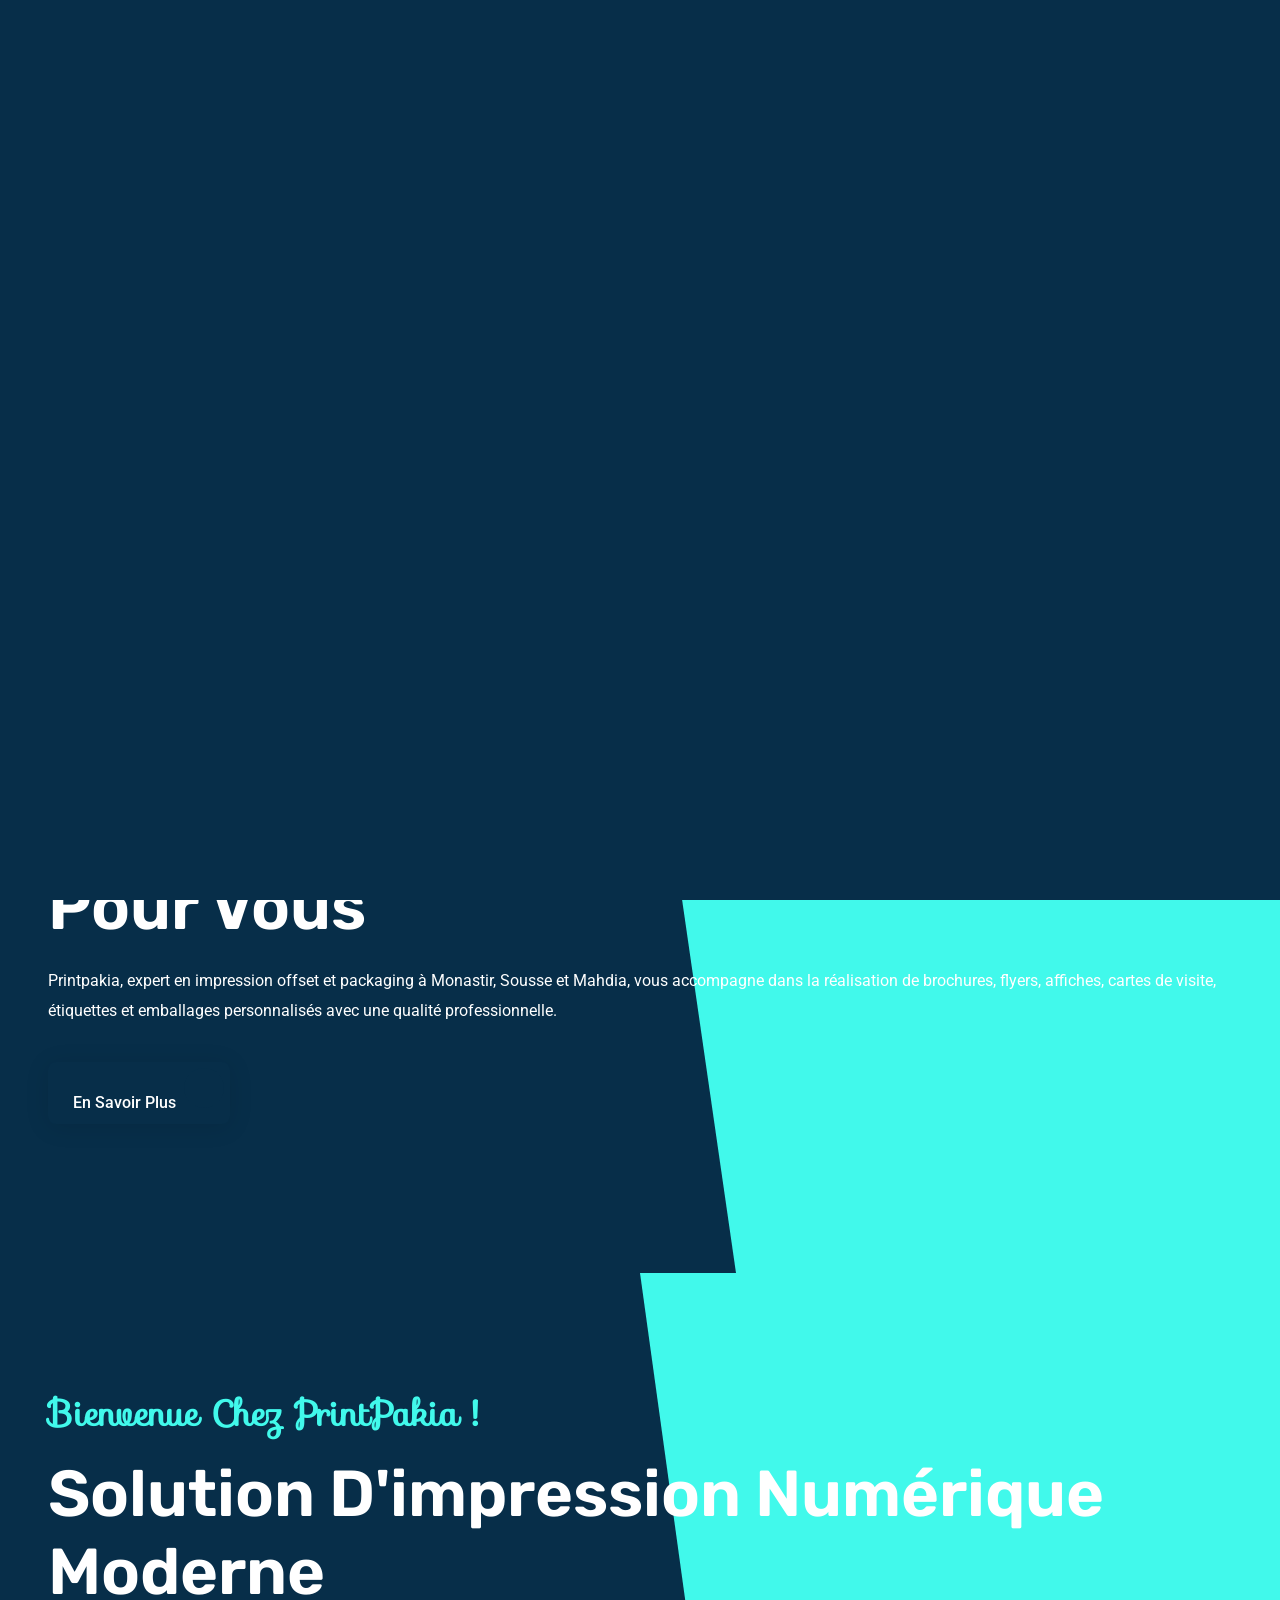
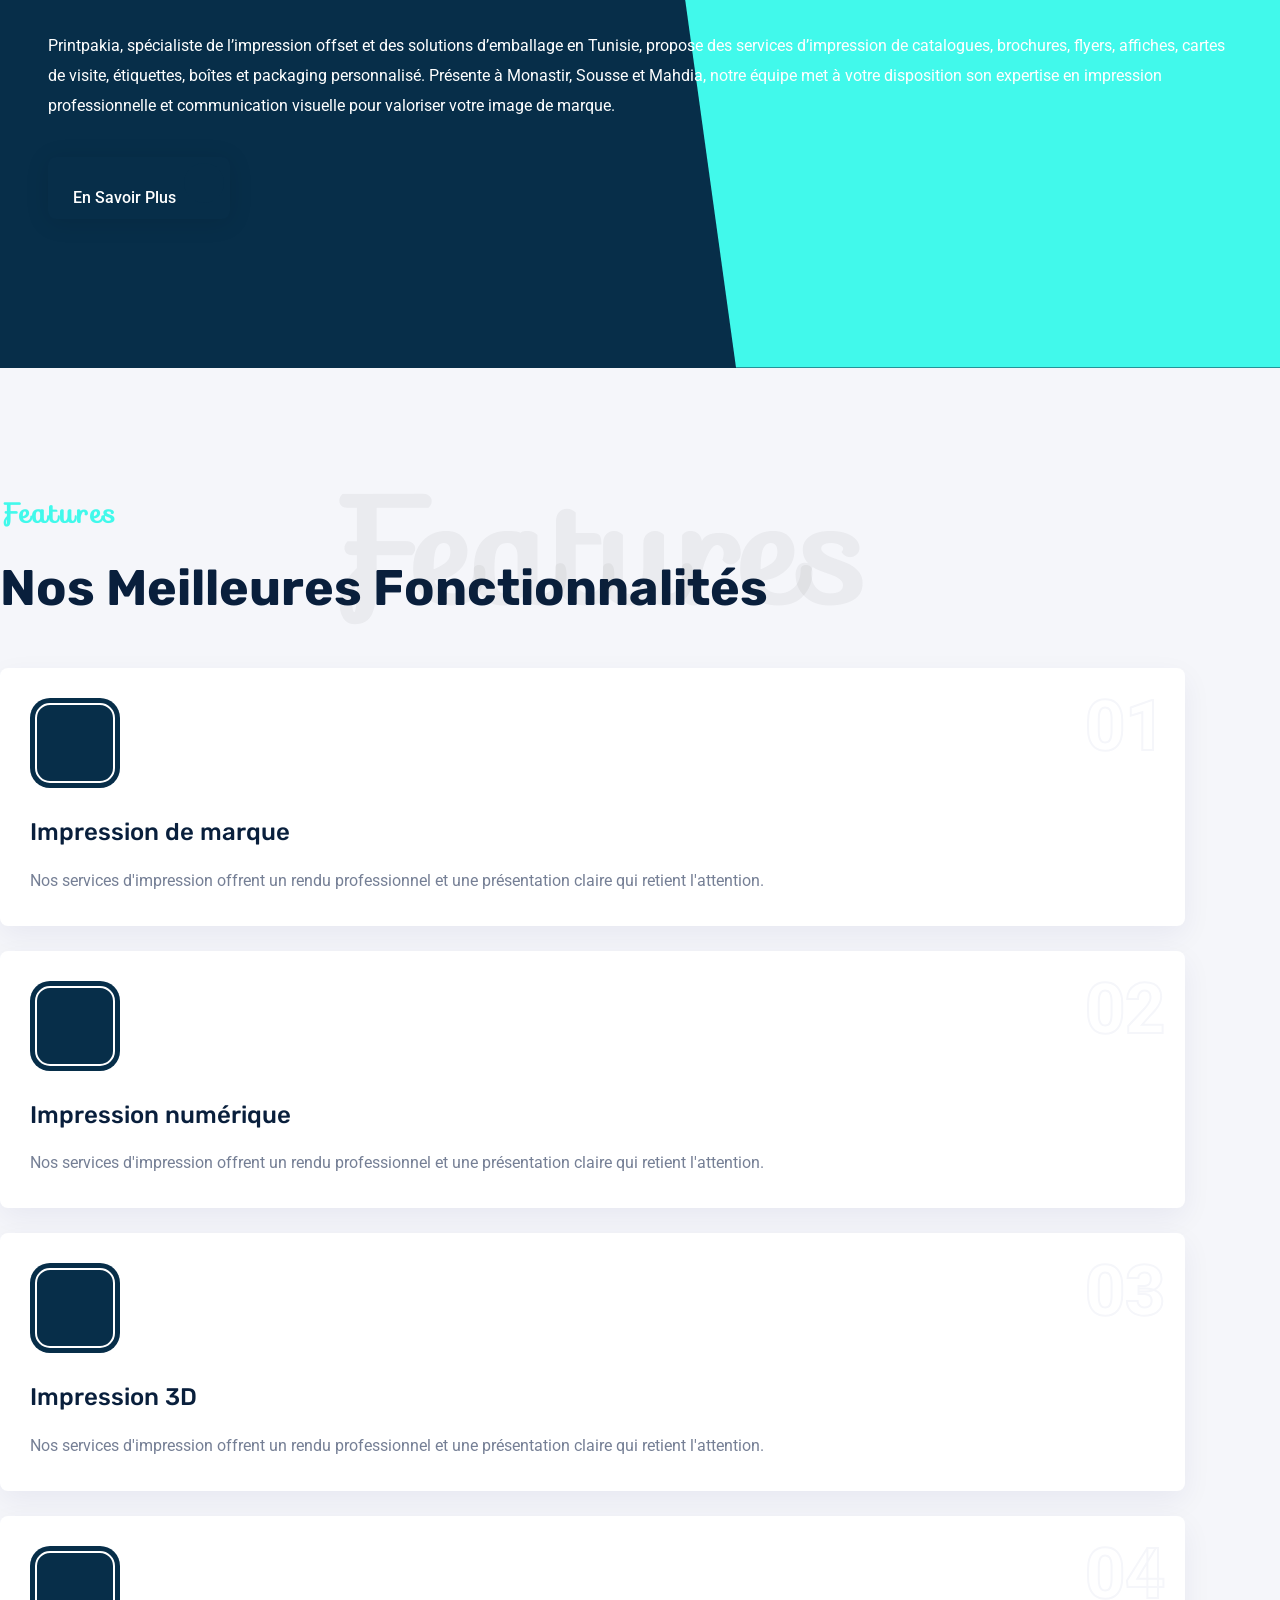
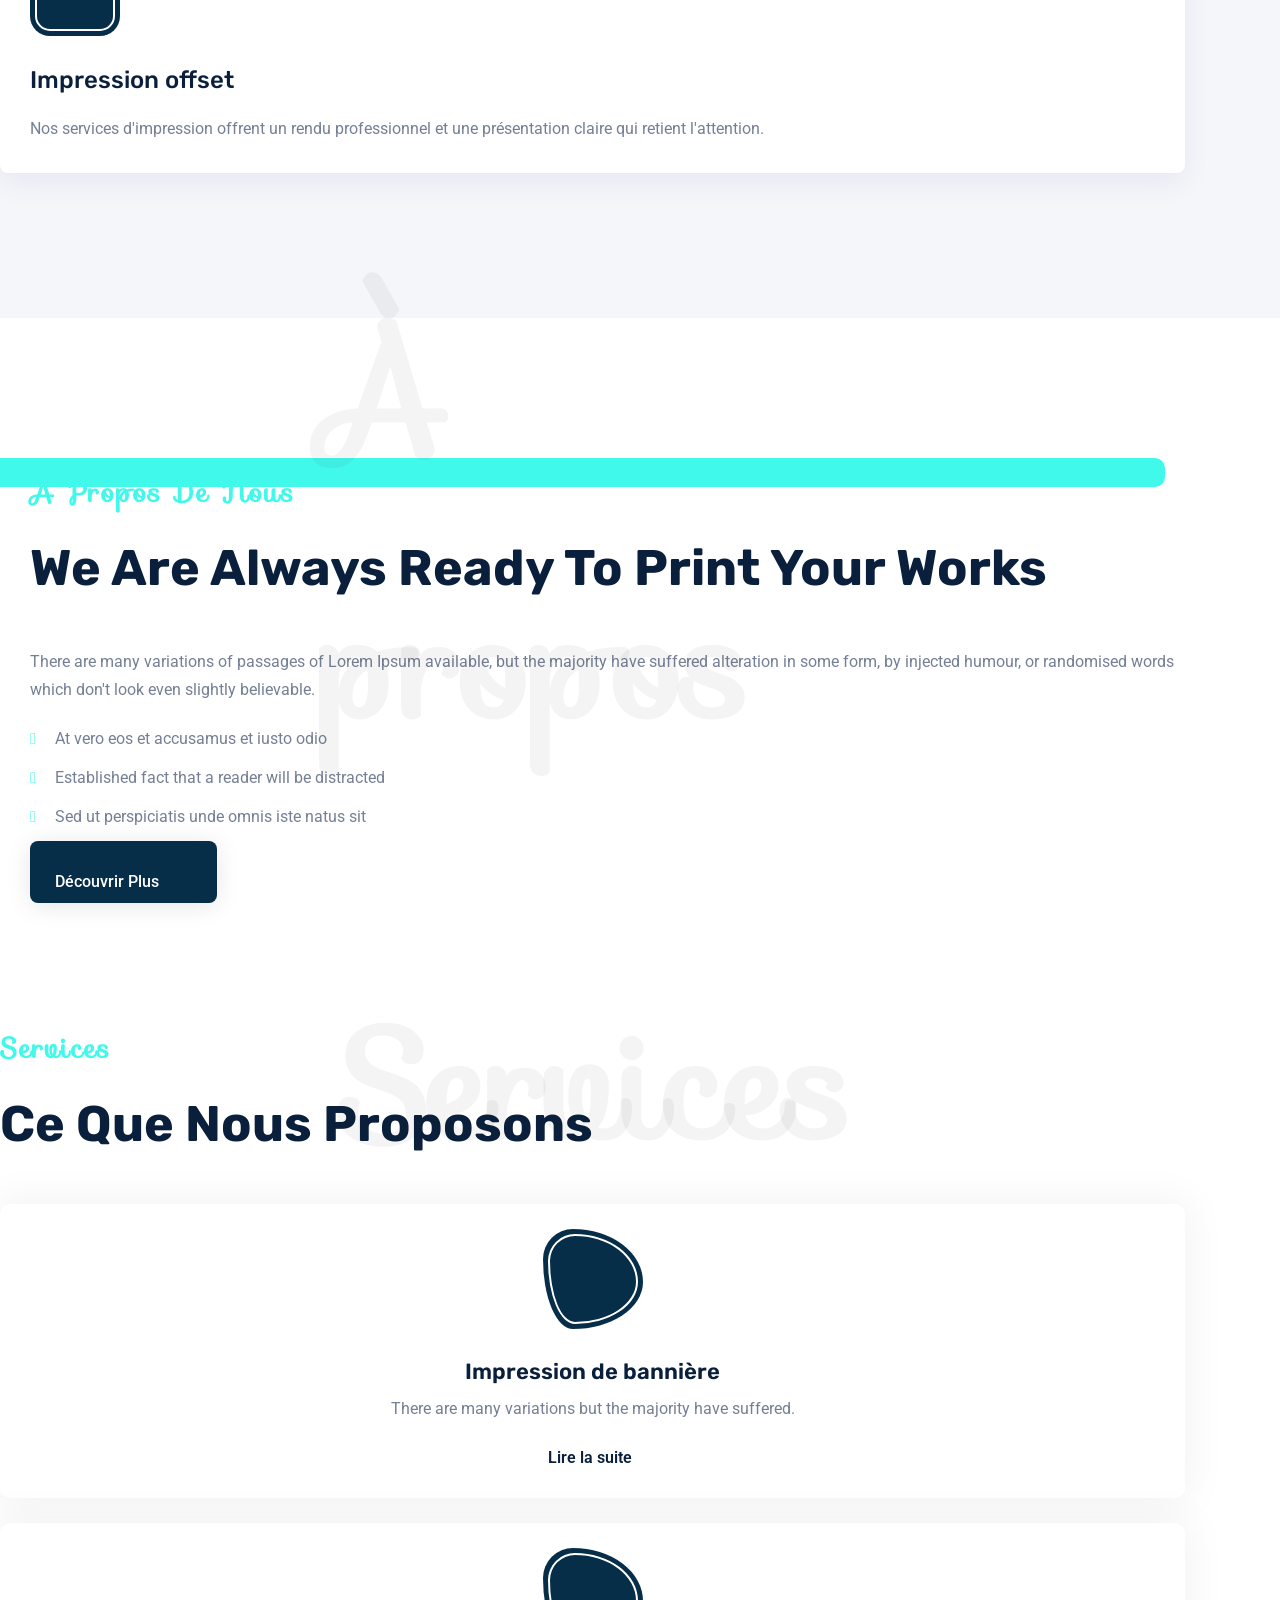
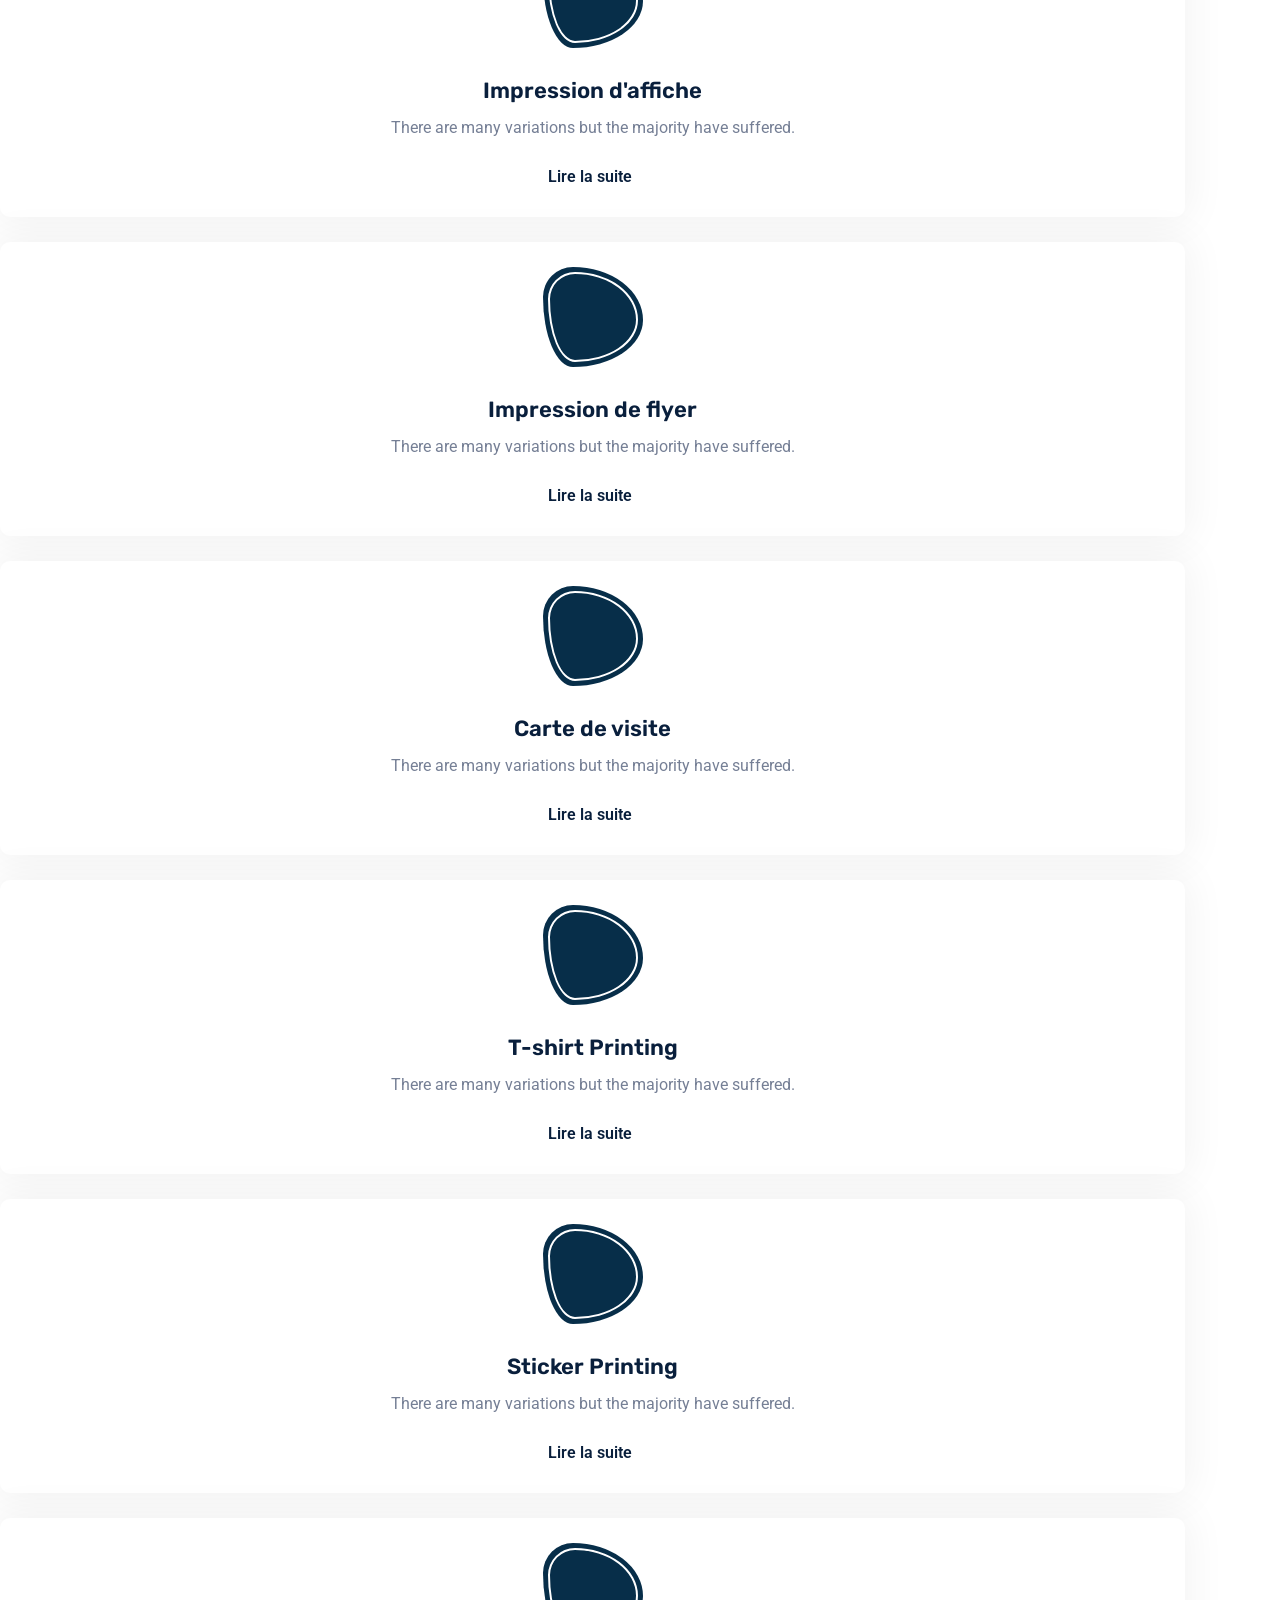
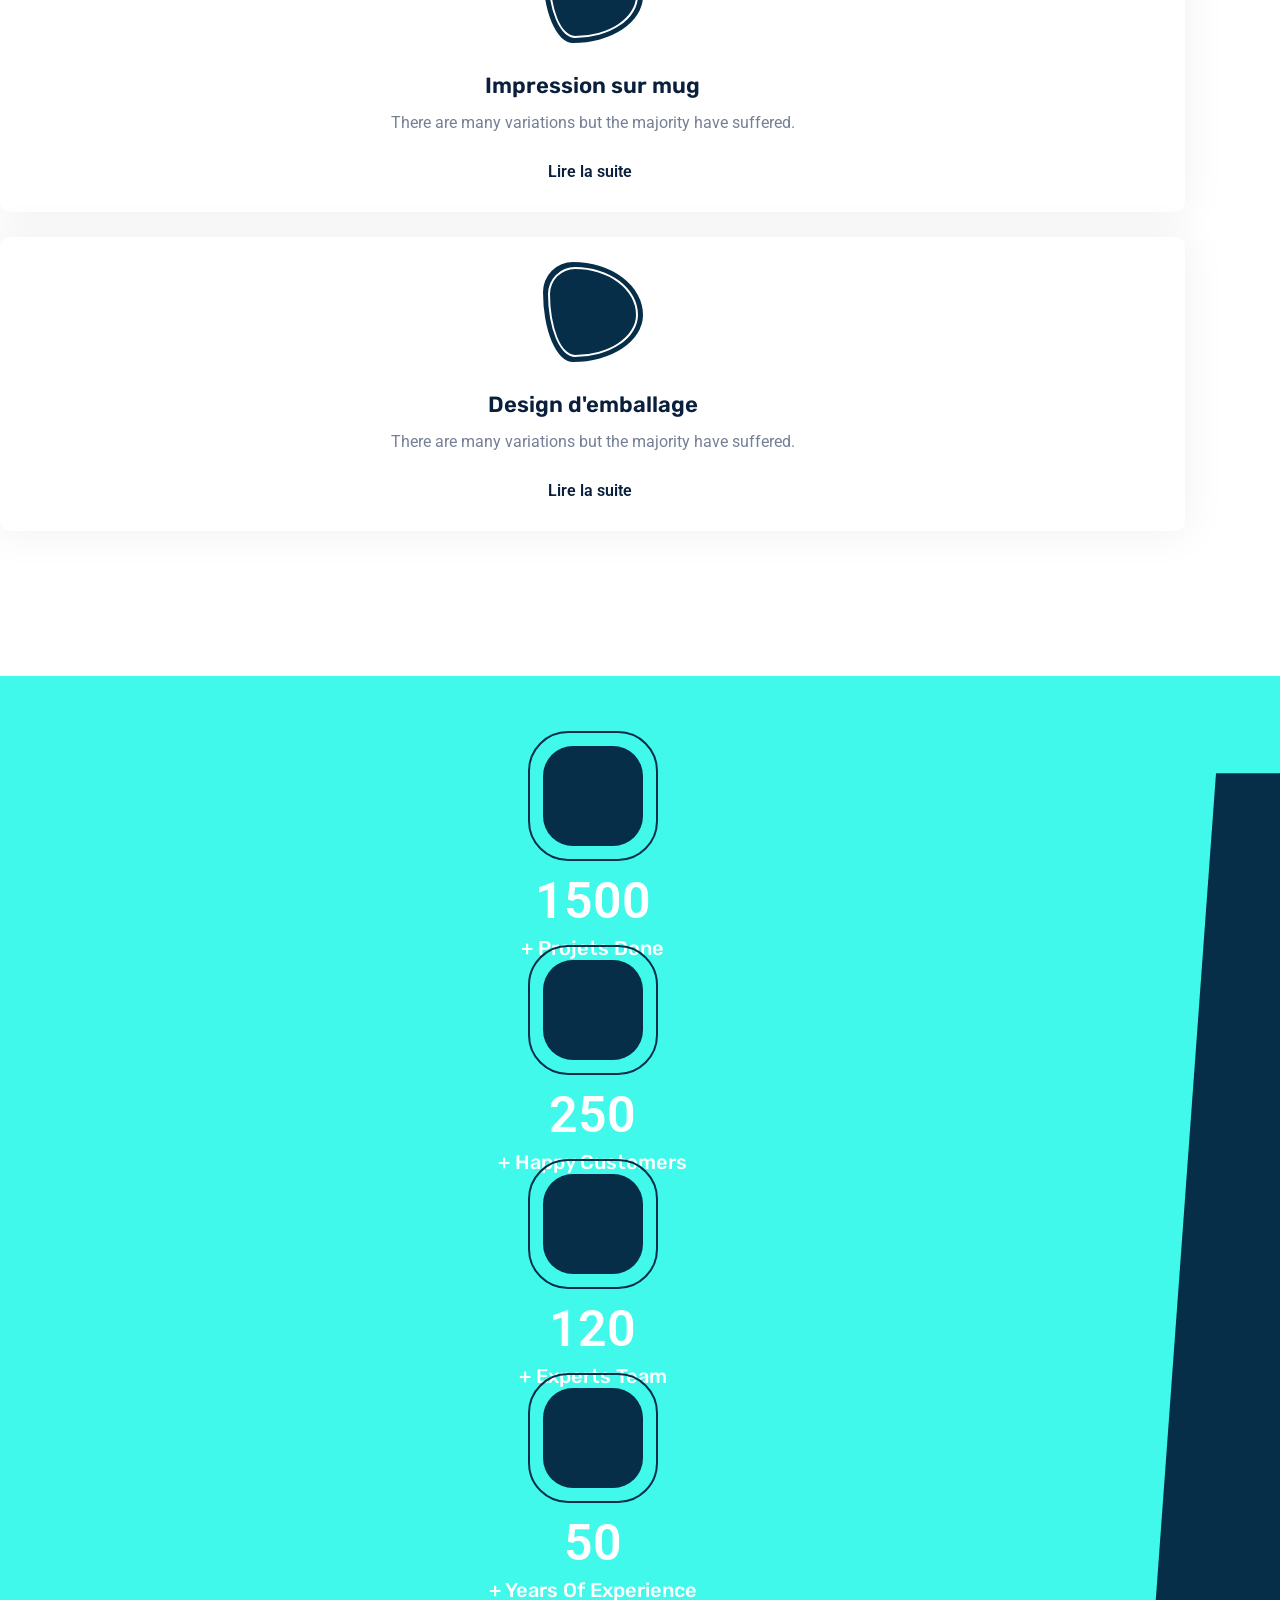
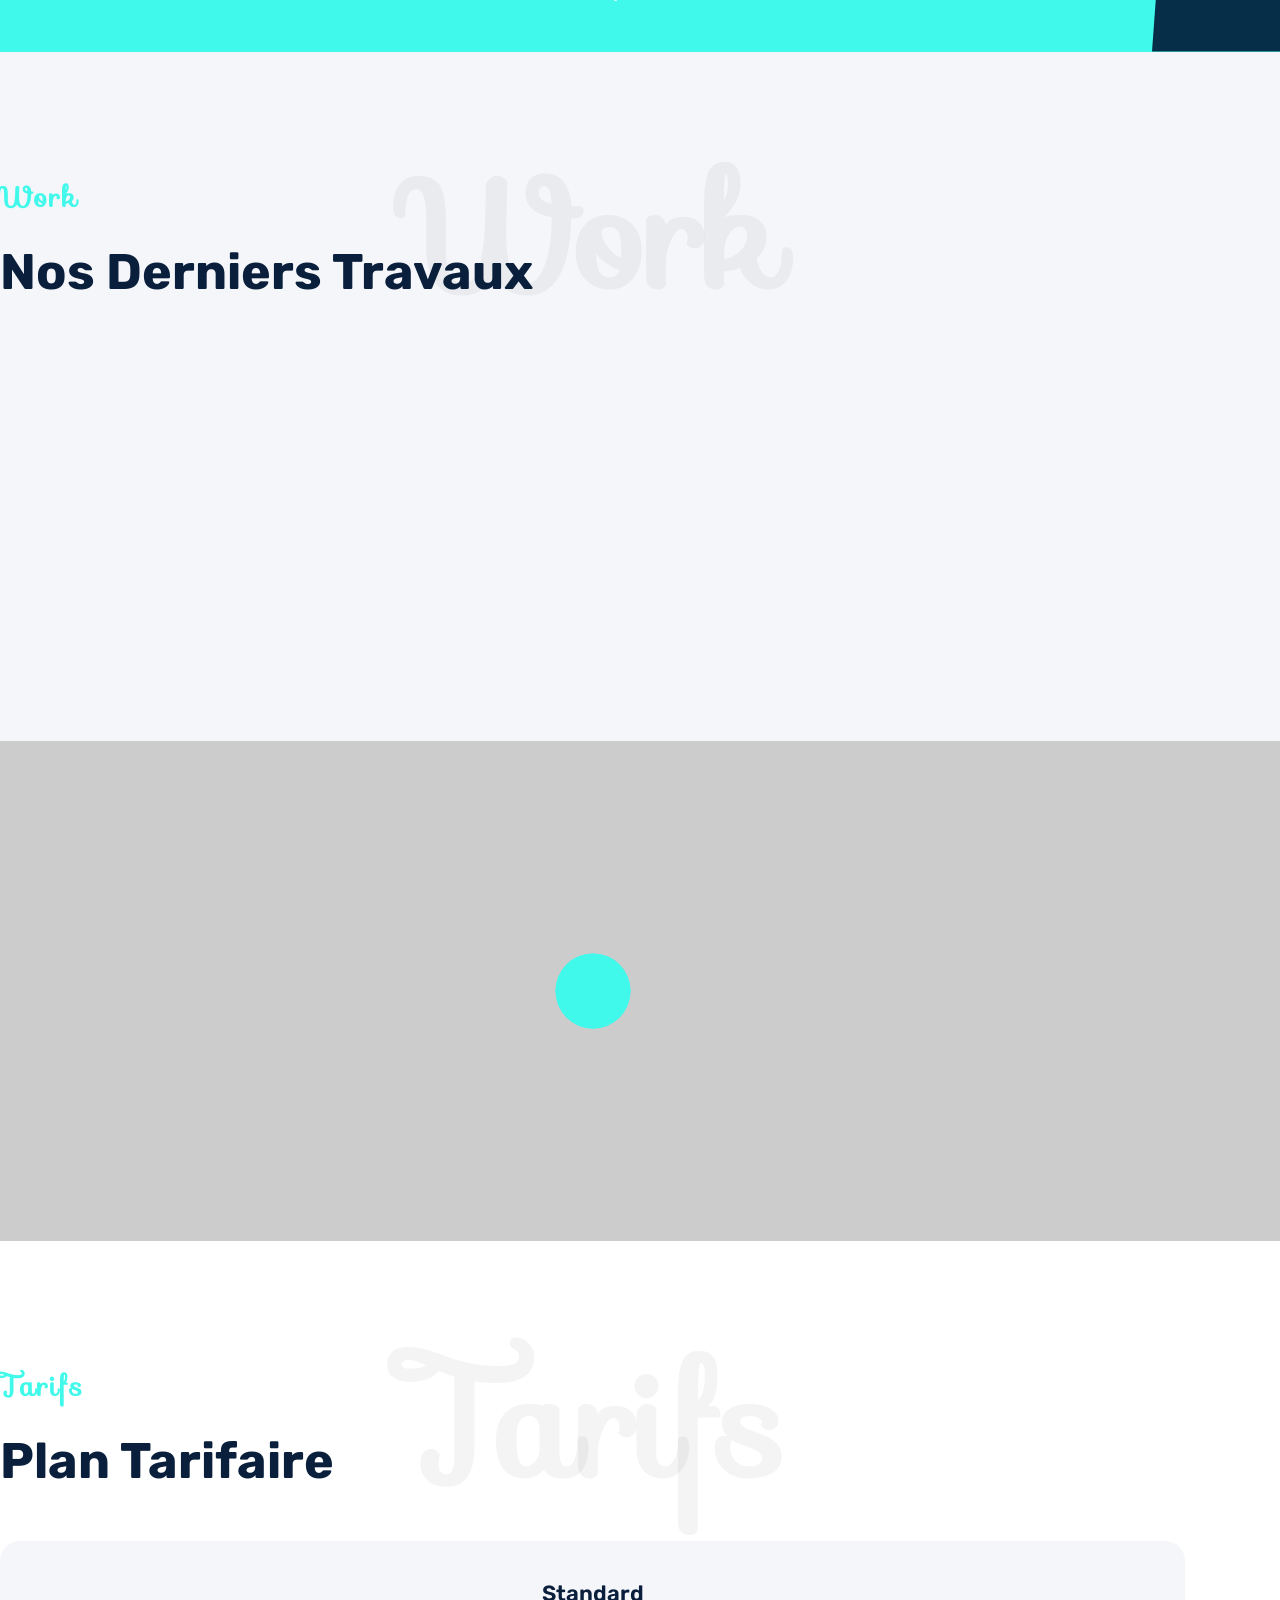
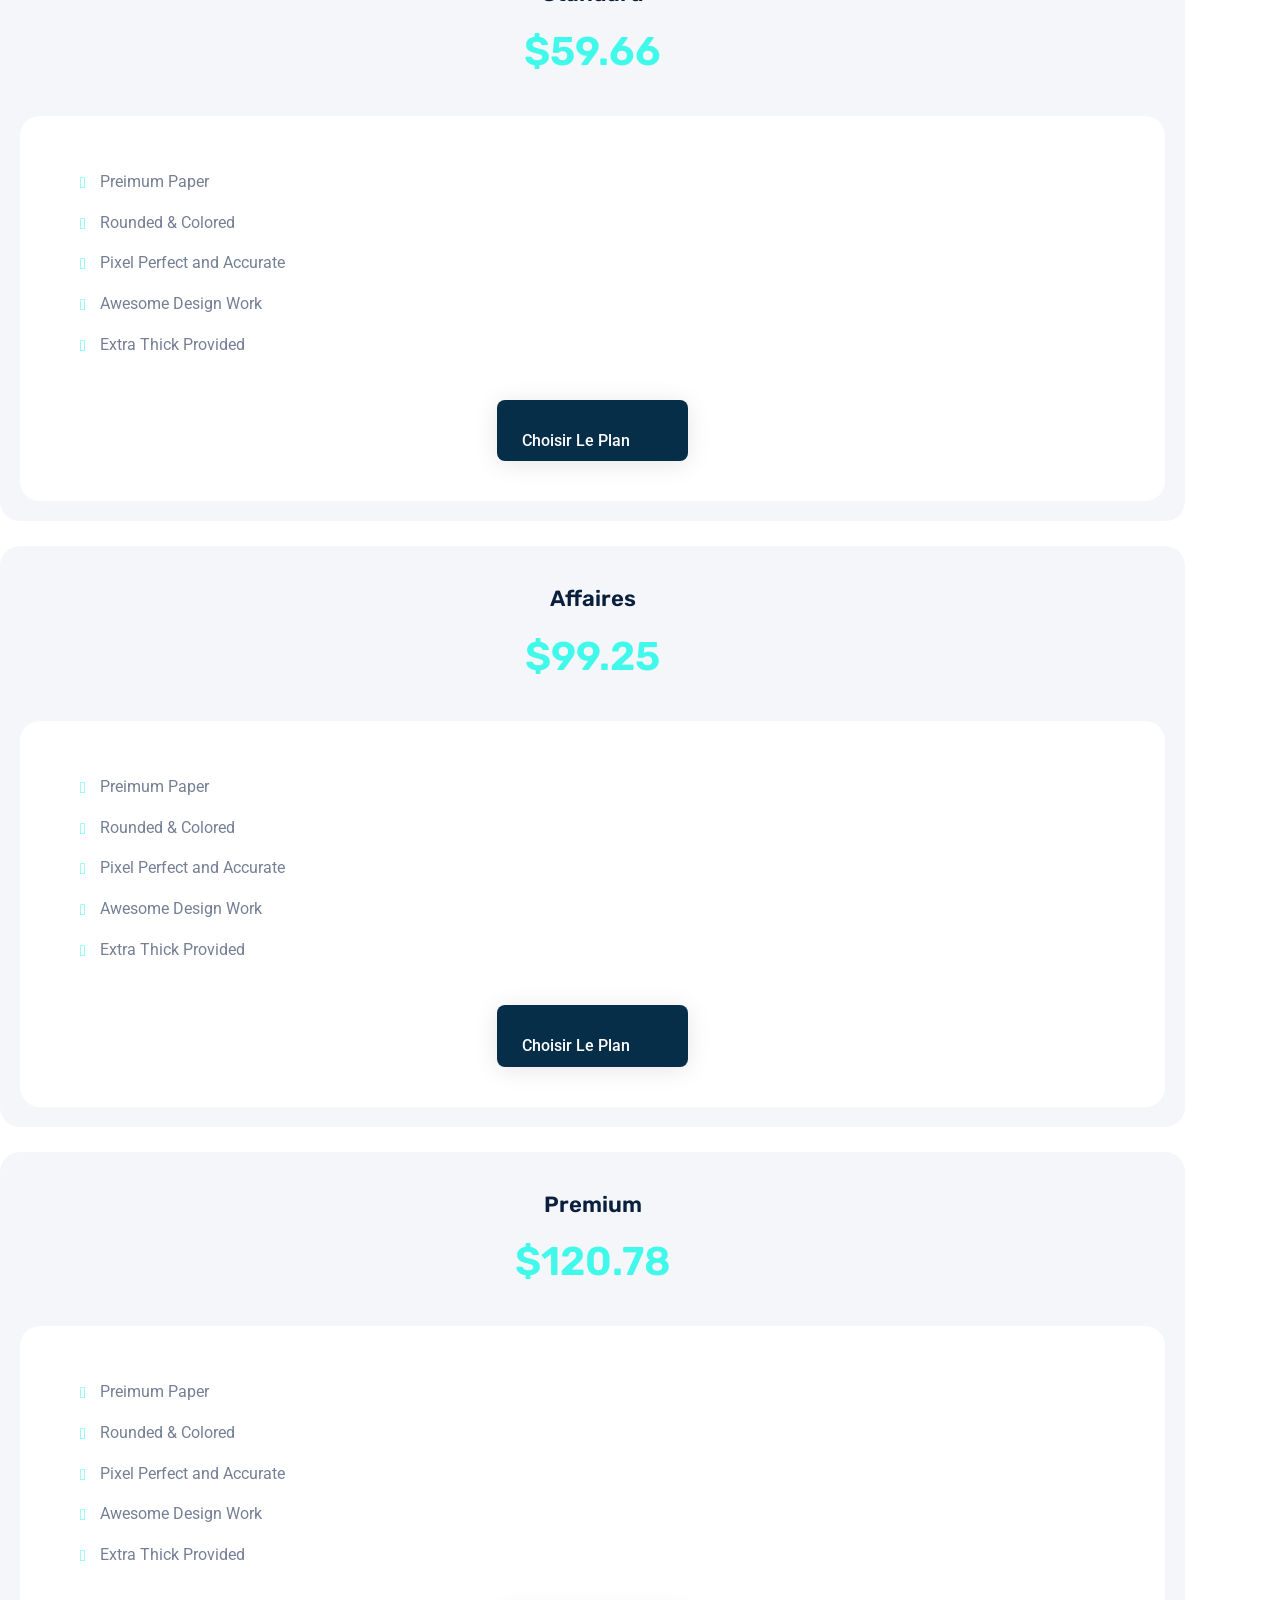
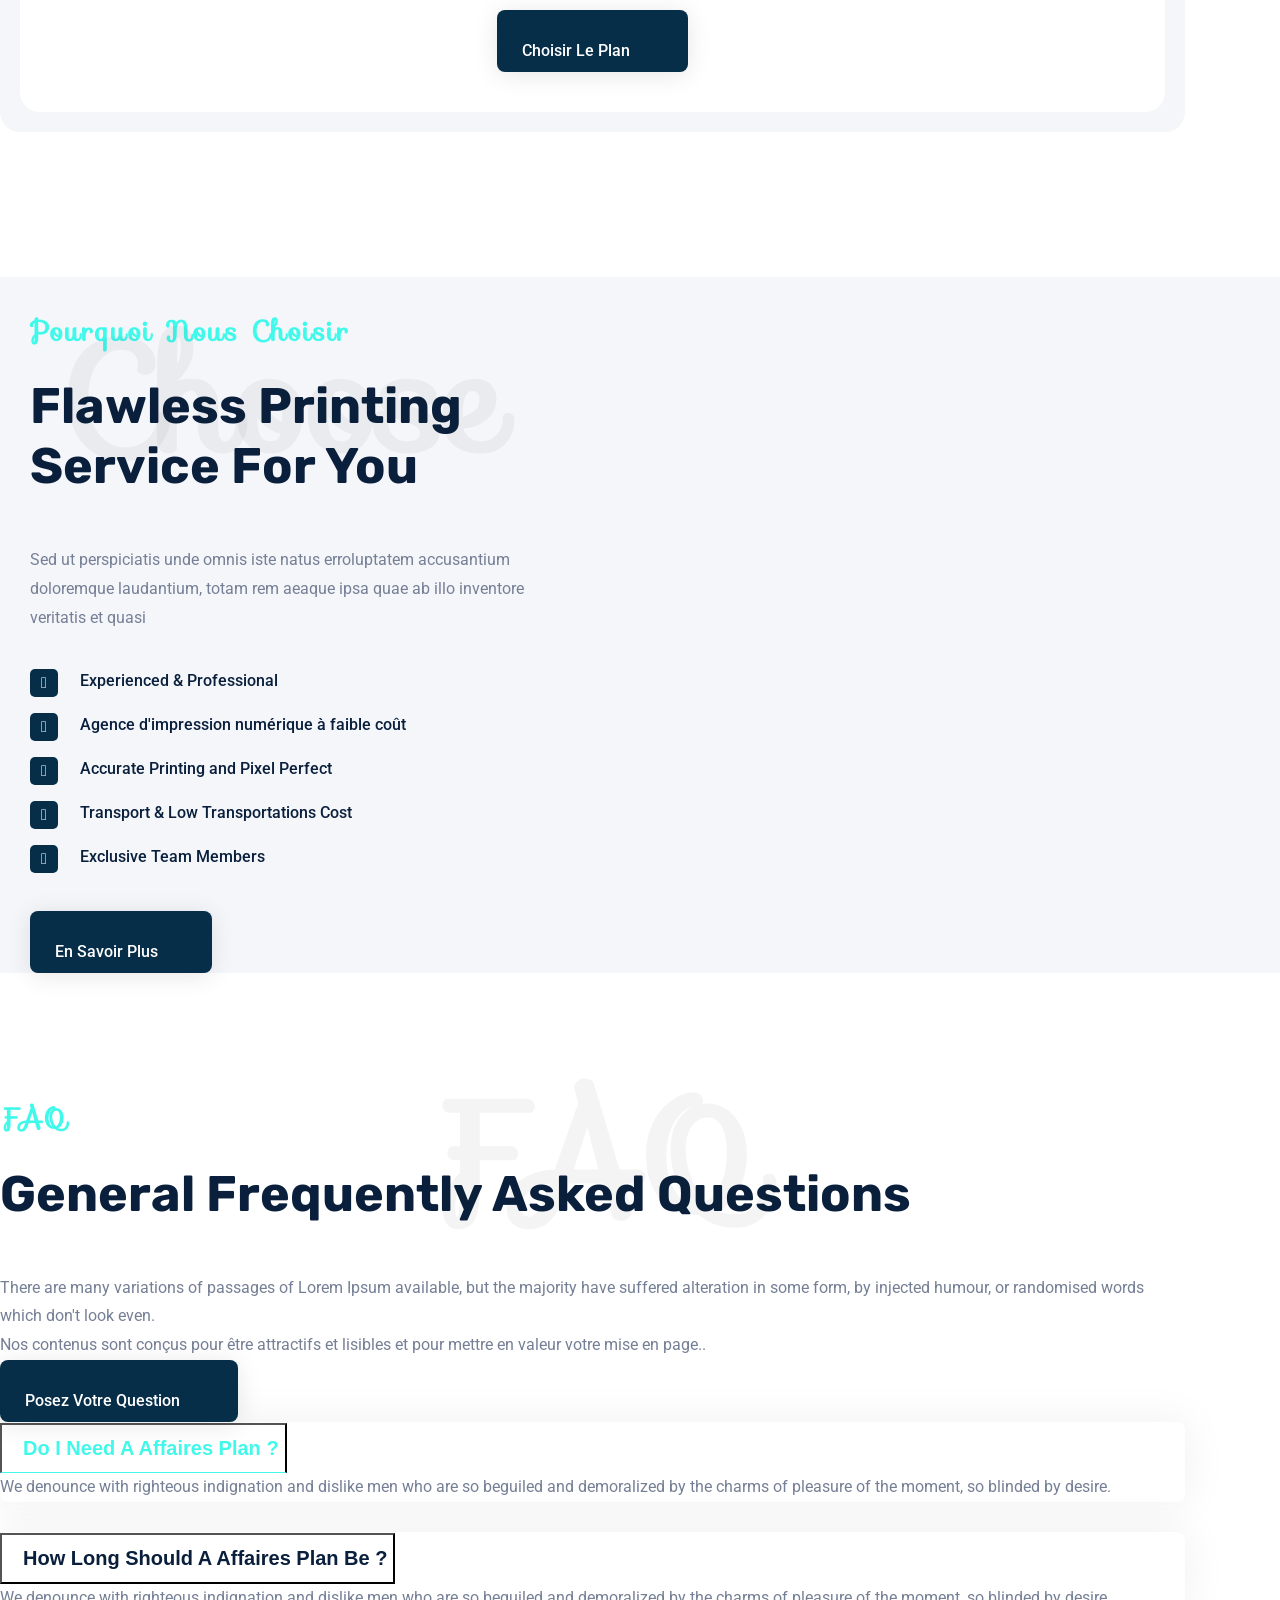
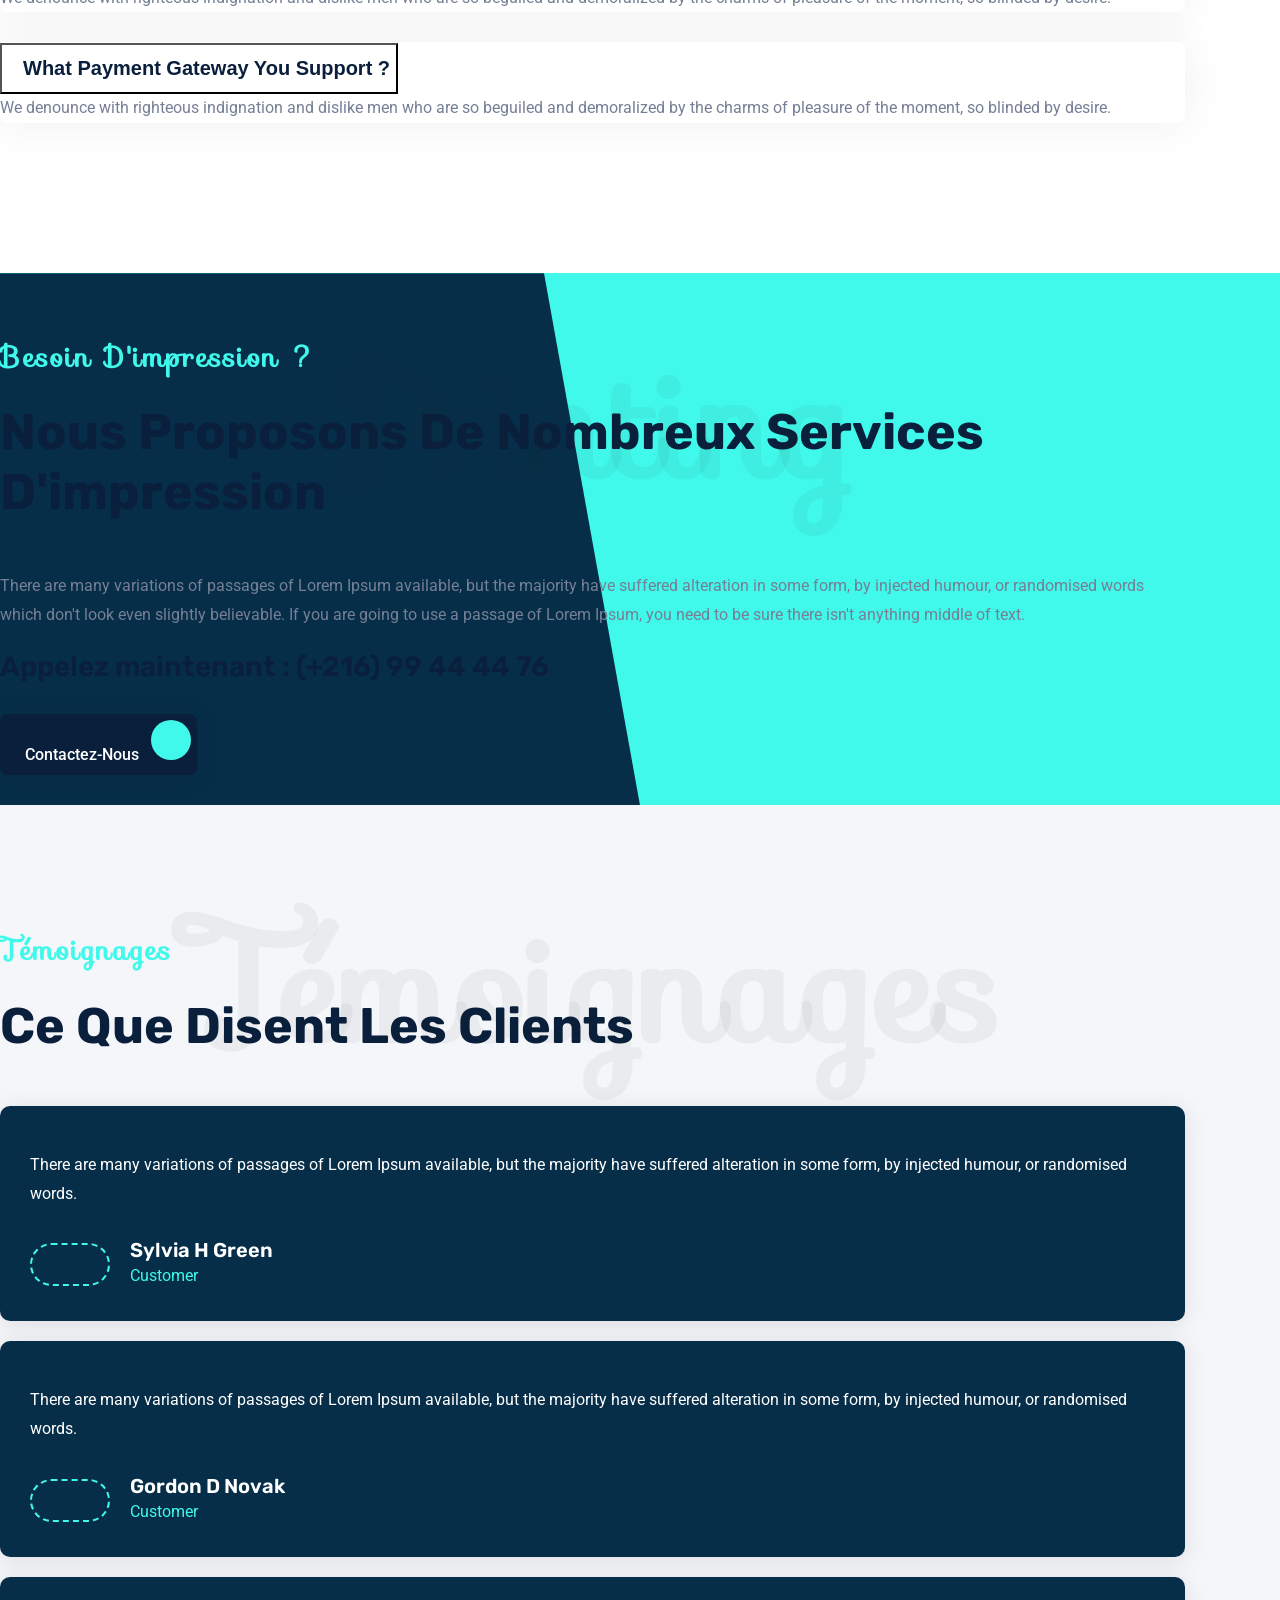
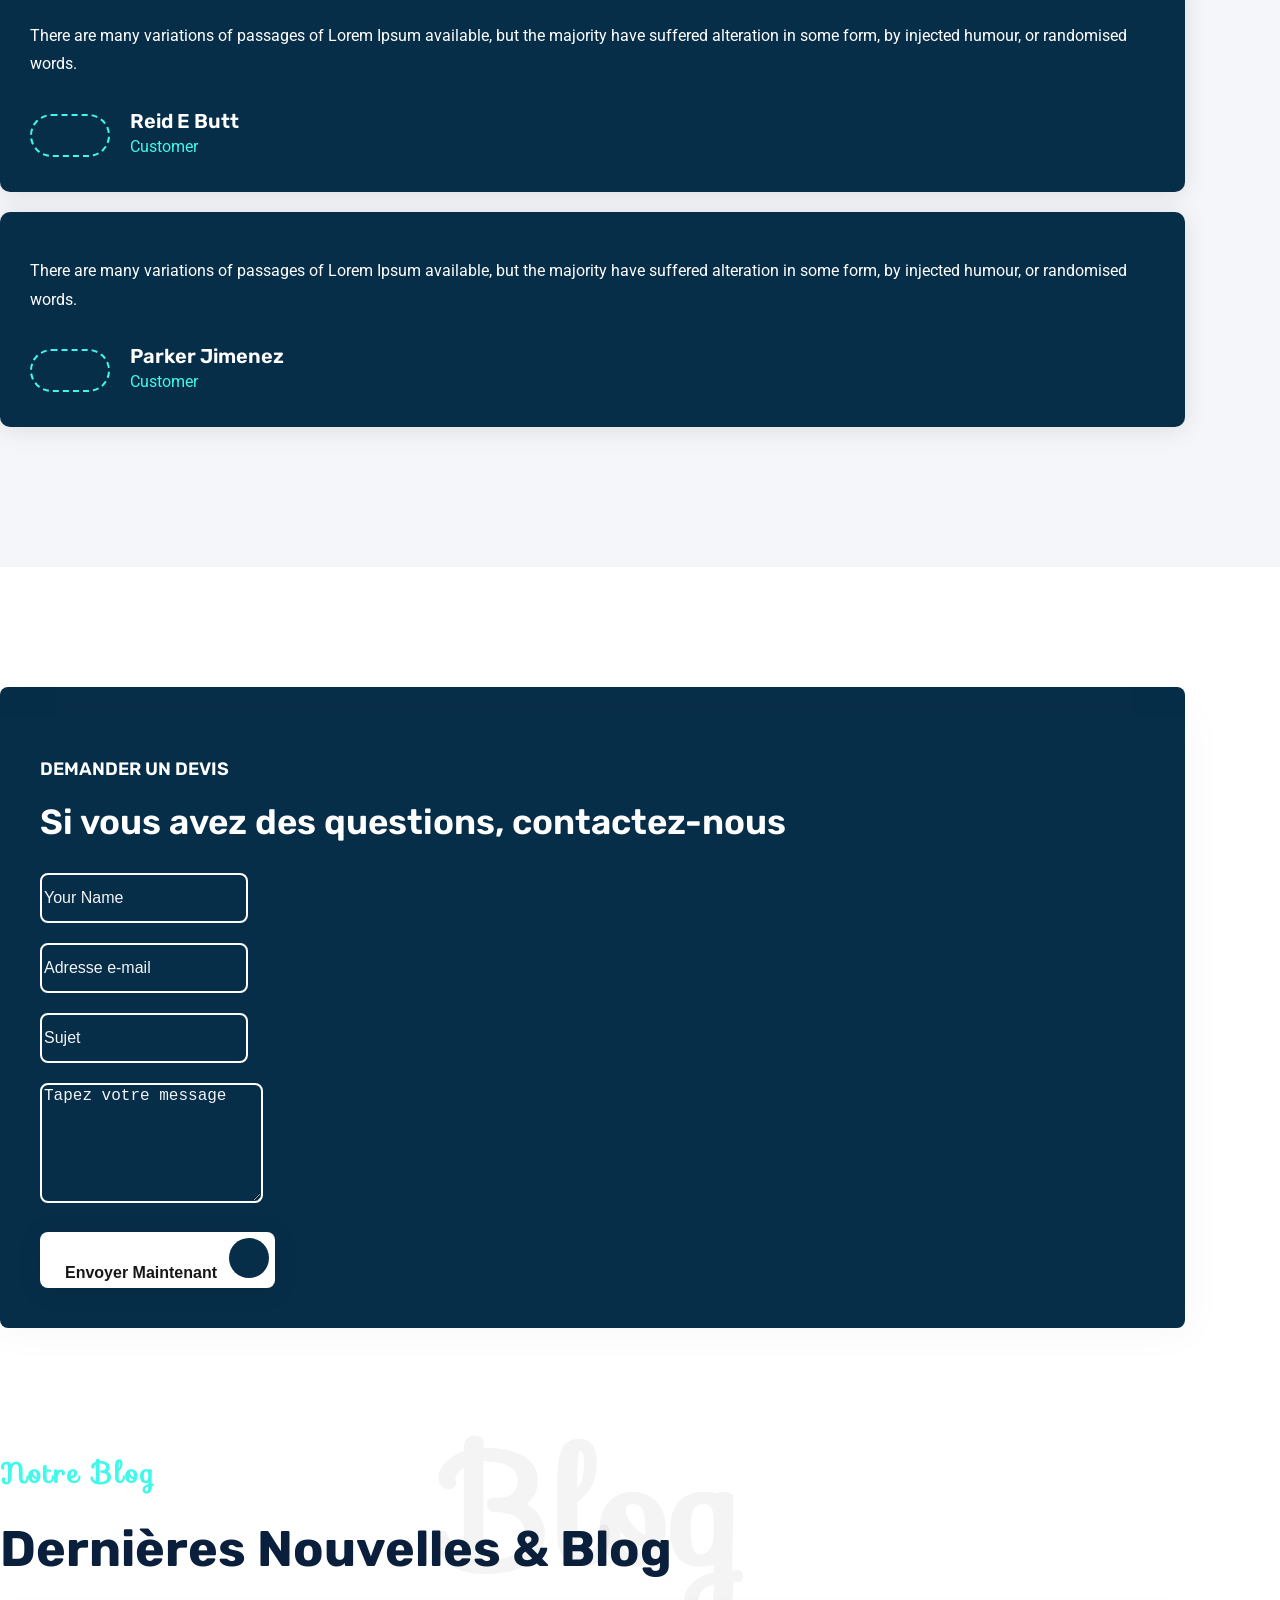
==== index.html @ 28d07e3c "Traduction des pages et mise à jour des textes français" ====
<!DOCTYPE html><html lang="fr"><head>
    <!-- meta tags -->
    <meta charset="UTF-8">
    <meta http-equiv="X-UA-Compatible" content="IE=edge">
    <meta name="viewport" content="width=device-width, initial-scale=1.0">
    <meta name="description" content="">
    <meta name="keywords" content="">

    <!-- title -->
    <title>PrintPakia - Société d'impression</title>

    <!-- favicon -->
    <link rel="icon" type="image/x-icon" href="assets/img/logo/favicon.png">

    <!-- css -->
      <link rel="stylesheet" href="assets/css/bootstrap.min.css">
    <link rel="stylesheet" href="assets/css/all-fontawesome.min.css">
    <link rel="stylesheet" href="assets/css/animate.min.css">
    <link rel="stylesheet" href="assets/css/magnific-popup.min.css">
    <link rel="stylesheet" href="assets/css/owl.carousel.min.css">
    <link rel="stylesheet" href="assets/css/style.css">

</head>

<body>

    <!-- preloader -->
    <div class="preloader">
        <div class="loader"></div>
    </div>
    <!-- preloader end -->


    <!-- header area -->
    <header class="header">
        <!-- top header -->
        <div class="header-top">
            <div class="container">
                <div class="header-top-wrapper">
                    <div class="header-top-left">
                        <div class="header-top-contact">
                            <ul>
                                <li><a href="mailto:contact@printpakia.com"><i class="far fa-envelopes"></i>contact@printpakia.com</a></li>
                                <li><a href="tel:+21699444476"><i class="far fa-phone-volume"></i>(+216) 99 44 44 76</a></li>
                                <li><a href="tel:+21673440307"><i class="far fa-home"></i>(+216) 73 44 03 07</a></li>
                            </ul>
                        </div>
                    </div>
                    <div class="header-top-right">
                     
                        <div class="header-top-social">
                            <a href="#"><i class="fab fa-facebook-f"></i></a>
                            <a href="#"><i class="fab fa-twitter"></i></a>
                            <a href="#"><i class="fab fa-linkedin-in"></i></a>
                            <a href="#"><i class="fab fa-youtube"></i></a>
                        </div>
                    </div>
                </div>
            </div>
        </div>
        <div class="main-navigation">
            <nav class="navbar navbar-expand-lg">
                <div class="container">
                    <a class="navbar-brand" href="index.html">
                        <img src="assets/img/logo/printpakia-logo-monastir.png" alt="logo">
                    </a>
                    <div class="mobile-menu-right">
                        <div class="mobile-menu-list">
                            <a href="#" class="mobile-menu-link search-box-outer"><i class="far fa-search"></i></a>
                        </div>
                        <button class="navbar-toggler" type="button" data-bs-toggle="collapse" data-bs-target="#main_nav" aria-expanded="false" aria-label="Toggle navigation">
                            <span class="navbar-toggler-icon"><i class="far fa-stream"></i></span>
                        </button>
                    </div>
                    <div class="collapse navbar-collapse" id="main_nav">
                        <ul class="navbar-nav">
                            
                            <li class="nav-item"><a class="nav-link active" href="index.html">Accueil</a></li>
                            <li class="nav-item"><a class="nav-link" href="about.html">À propos</a></li>
                             <li class="nav-item"><a class="nav-link " href="service.html">Services</a></li>
                              <li class="nav-item"><a class="nav-link " href="project.html">Projets</a></li>
                            <li class="nav-item"><a class="nav-link" href="contact.html">Contact</a></li>
                        </ul>
                        <div class="header-nav-right">
                            <div class="header-nav-search">
                                <a href="#" class="header-nav-link search-box-outer"><i class="far fa-search"></i></a>
                            </div>
                            <div class="header-btn">
                                <a href="#" class="theme-btn">Discutez sur WhatsApp <i class="far fa-arrow-right"></i></a>
                            </div>
                        </div>
                    </div>
                </div>
            </nav>
        </div>
    </header>
    <!-- header area end -->


    <!-- popup search -->
    <div class="search-popup">
        <button class="close-search"><span class="far fa-times"></span></button>
        <form action="#">
            <div class="form-group">
                <input type="search" name="search-field" placeholder="Rechercher Here..." required="">
                <button type="submit"><i class="far fa-search"></i></button>
            </div>
        </form>
    </div>
    <!-- popup search end -->




    <main class="main">

        <!-- hero slider -->
        <div class="hero-section">
            <div class="hero-slider2 owl-carousel owl-theme">
                <div class="hero-single">
                    <div class="container">
                        <div class="row align-items-center">
                            <div class="col-md-6 col-lg-6">
                                <div class="hero-content">
                                    <h6 class="hero-sub-title wow animate__animated animate__fadeInUp" data-wow-duration="1s" data-wow-delay=".25s">Bienvenue chez PrintPakia !</h6>
                                    <h1 class="hero-title wow animate__animated animate__fadeInUp" data-wow-duration="1s" data-wow-delay=".50s">
                                        Solution d'impression numérique pour vous
                                    </h1>
                                    <p class="wow animate__animated animate__fadeInUp" data-wow-duration="1s" data-wow-delay=".75s">
Printpakia, expert en impression offset et packaging à Monastir, Sousse et Mahdia, vous accompagne dans la réalisation de brochures, flyers, affiches,
 cartes de visite, étiquettes et emballages personnalisés avec une qualité professionnelle.                                    </p>
                                    <div class="hero-btn wow animate__animated animate__fadeInUp" data-wow-duration="1s" data-wow-delay="1s">
                                        <a href="#" class="theme-btn">En savoir plus<i class="far fa-arrow-right"></i></a>
                                    </div>
                                </div>
                            </div>
                            <div class="col-md-6 col-lg-6">
                                <div class="hero-img">
                                    <img src="assets/img/slider/01.png" alt="">
                                </div>
                            </div>
                        </div>
                    </div>
                </div>
                <div class="hero-single">
                    <div class="container">
                        <div class="row align-items-center">
                            <div class="col-md-6 col-lg-6">
                                <div class="hero-content">
                                    <h6 class="hero-sub-title wow animate__animated animate__fadeInUp" data-wow-duration="1s" data-wow-delay=".25s">Bienvenue chez PrintPakia !</h6>
                                    <h1 class="hero-title wow animate__animated animate__fadeInUp" data-wow-duration="1s" data-wow-delay=".50s">
                                        Solution d'impression numérique moderne
                                    </h1>
                                    <p class="wow animate__animated animate__fadeInUp" data-wow-duration="1s" data-wow-delay=".75s">
                                       Printpakia, spécialiste de l’impression offset et des solutions d’emballage en Tunisie, propose des services d’impression de catalogues, brochures, flyers, affiches, cartes de visite, étiquettes, boîtes et packaging personnalisé. Présente à Monastir, Sousse et Mahdia, notre équipe met à votre disposition son expertise en impression professionnelle et communication visuelle pour valoriser votre image de marque.
                                    </p>
                                    <div class="hero-btn wow animate__animated animate__fadeInUp" data-wow-duration="1s" data-wow-delay="1s">
                                        <a href="#" class="theme-btn">En savoir plus<i class="far fa-arrow-right"></i></a>
                                    </div>
                                </div>
                            </div>
                            <div class="col-md-6 col-lg-6">
                                <div class="hero-img">
                                    <img src="assets/img/slider/01.png" alt="">
                                </div>
                            </div>
                        </div>
                    </div>
                </div>
            </div>
        </div>
        <!-- hero slider end -->



        <!-- feature area -->
        <div class="feature-area bg py-120">
            <div class="container">
                <div class="row">
                    <div class="col-lg-6 mx-auto">
                        <div class="site-heading text-center">
                            <span class="site-title-tagline">Features</span>
                            <h2 class="site-title">Nos meilleures fonctionnalités</h2>
                            <span class="shadow-title">Features</span>
                        </div>
                    </div>
                </div>
                <div class="row">
                    <div class="col-md-6 col-lg-3">
                        <div class="feature-item">
                            <span class="feature-count">01</span>
                            <div class="feature-icon">
                                <img src="assets/img/icon/brand.svg" alt="">
                            </div>
                            <div class="feature-content">
                                <h4>Impression de marque</h4>
                                <p>Nos services d'impression offrent un rendu professionnel et une présentation claire qui retient l'attention.</p>
                            </div>
                        </div>
                    </div>
                    <div class="col-md-6 col-lg-3">
                        <div class="feature-item mt-lg-5">
                            <span class="feature-count">02</span>
                            <div class="feature-icon">
                                <img src="assets/img/icon/digital.svg" alt="">
                            </div>
                            <div class="feature-content">
                                <h4>Impression numérique</h4>
                                <p>Nos services d'impression offrent un rendu professionnel et une présentation claire qui retient l'attention.</p>
                            </div>
                        </div>
                    </div>
                    <div class="col-md-6 col-lg-3">
                        <div class="feature-item">
                            <span class="feature-count">03</span>
                            <div class="feature-icon">
                                <img src="assets/img/icon/3d.svg" alt="">
                            </div>
                            <div class="feature-content">
                                <h4>Impression 3D</h4>
                                <p>Nos services d'impression offrent un rendu professionnel et une présentation claire qui retient l'attention.</p>
                            </div>
                        </div>
                    </div>
                    <div class="col-md-6 col-lg-3">
                        <div class="feature-item mt-lg-5">
                            <span class="feature-count">04</span>
                            <div class="feature-icon">
                                <img src="assets/img/icon/offset.svg" alt="">
                            </div>
                            <div class="feature-content">
                                <h4>Impression offset</h4>
                                <p>Nos services d'impression offrent un rendu professionnel et une présentation claire qui retient l'attention.</p>
                            </div>
                        </div>
                    </div>
                </div>
            </div>
        </div>
        <!-- feature area end -->



        <!-- about area -->
        <div class="about-area py-120">
            <div class="container">
                <div class="row align-items-center">
                    <div class="col-lg-6">
                        <div class="about-left">
                            <div class="about-img">
                                <img class="about-img-1" src="assets/img/about/01.jpg" alt="">
                            </div>
                        </div>
                    </div>
                    <div class="col-lg-6">
                        <div class="about-right">
                            <div class="site-heading mb-3">
                                <span class="site-title-tagline">À propos de nous</span>
                                <h2 class="site-title">
                                    We Are Always Ready To Print Your Works
                                </h2>
                                <span class="shadow-title">À propos</span>
                            </div>
                            <p class="about-text">
                                There are many variations of passages of Lorem Ipsum available, but the majority have
                                suffered alteration in some form, by injected humour, or randomised words which don't
                                look even slightly believable.
                            </p>
                            <div class="about-list-wrapper">
                                <ul class="about-list list-unstyled">
                                    <li>
                                        At vero eos et accusamus et iusto odio
                                    </li>
                                    <li>
                                        Established fact that a reader will be distracted
                                    </li>
                                    <li>
                                        Sed ut perspiciatis unde omnis iste natus sit
                                    </li>
                                </ul>
                            </div>
                            <a href="about.html" class="theme-btn mt-4">Découvrir plus <i class="far fa-arrow-right"></i></a>
                        </div>
                    </div>
                </div>
            </div>
        </div>
        <!-- about area end -->



        <!-- service area -->
        <div class="service-area pb-120">
            <div class="container">
                <div class="row">
                    <div class="col-lg-6 mx-auto">
                        <div class="site-heading text-center">
                            <span class="site-title-tagline">Services</span>
                            <h2 class="site-title">Ce que nous proposons</h2>
                            <span class="shadow-title">Services</span>
                        </div>
                    </div>
                </div>
                <div class="row">
                    <div class="col-md-6 col-lg-3">
                        <div class="service-item">
                            <div class="service-icon">
                                <img src="assets/img/icon/banner.svg" alt="">
                            </div>
                            <div class="service-content">
                                <h4 class="service-title">
                                    <a href="#">Impression de bannière</a>
                                </h4>
                                <p class="service-text">
                                    There are many variations but the majority have suffered.
                                </p>
                                <div class="service-arrow">
                                    <a href="#" class="service-btn">Lire la suite <i class="far fa-arrow-right"></i></a>
                                </div>
                            </div>
                        </div>
                    </div>
                    <div class="col-md-6 col-lg-3">
                        <div class="service-item service-item-2">
                            <div class="service-icon">
                                <img src="assets/img/icon/poster.svg" alt="">
                            </div>
                            <div class="service-content">
                                <h4 class="service-title">
                                    <a href="#">Impression d'affiche</a>
                                </h4>
                                <p class="service-text">
                                    There are many variations but the majority have suffered.
                                </p>
                                <div class="service-arrow">
                                    <a href="#" class="service-btn">Lire la suite <i class="far fa-arrow-right"></i></a>
                                </div>
                            </div>
                        </div>
                    </div>
                    <div class="col-md-6 col-lg-3">
                        <div class="service-item service-item-3">
                            <div class="service-icon">
                                <img src="assets/img/icon/flyer.svg" alt="">
                            </div>
                            <div class="service-content">
                                <h4 class="service-title">
                                    <a href="#">Impression de flyer</a>
                                </h4>
                                <p class="service-text">
                                    There are many variations but the majority have suffered.
                                </p>
                                <div class="service-arrow">
                                    <a href="#" class="service-btn">Lire la suite <i class="far fa-arrow-right"></i></a>
                                </div>
                            </div>
                        </div>
                    </div>
                    <div class="col-md-6 col-lg-3">
                        <div class="service-item service-item-4">
                            <div class="service-icon">
                                <img src="assets/img/icon/business-card.svg" alt="">
                            </div>
                            <div class="service-content">
                                <h4 class="service-title">
                                    <a href="#">Carte de visite</a>
                                </h4>
                                <p class="service-text">
                                    There are many variations but the majority have suffered.
                                </p>
                                <div class="service-arrow">
                                    <a href="#" class="service-btn">Lire la suite <i class="far fa-arrow-right"></i></a>
                                </div>
                            </div>
                        </div>
                    </div>
                    <div class="col-md-6 col-lg-3">
                        <div class="service-item service-item-5">
                            <div class="service-icon">
                                <img src="assets/img/icon/t-shirt.svg" alt="">
                            </div>
                            <div class="service-content">
                                <h4 class="service-title">
                                    <a href="#">T-shirt Printing</a>
                                </h4>
                                <p class="service-text">
                                    There are many variations but the majority have suffered.
                                </p>
                                <div class="service-arrow">
                                    <a href="#" class="service-btn">Lire la suite <i class="far fa-arrow-right"></i></a>
                                </div>
                            </div>
                        </div>
                    </div>
                    <div class="col-md-6 col-lg-3">
                        <div class="service-item service-item-6">
                            <div class="service-icon">
                                <img src="assets/img/icon/sticker.svg" alt="">
                            </div>
                            <div class="service-content">
                                <h4 class="service-title">
                                    <a href="#">Sticker Printing</a>
                                </h4>
                                <p class="service-text">
                                    There are many variations but the majority have suffered.
                                </p>
                                <div class="service-arrow">
                                    <a href="#" class="service-btn">Lire la suite <i class="far fa-arrow-right"></i></a>
                                </div>
                            </div>
                        </div>
                    </div>
                    <div class="col-md-6 col-lg-3">
                        <div class="service-item service-item-7">
                            <div class="service-icon">
                                <img src="assets/img/icon/mug.svg" alt="">
                            </div>
                            <div class="service-content">
                                <h4 class="service-title">
                                    <a href="#">Impression sur mug</a>
                                </h4>
                                <p class="service-text">
                                    There are many variations but the majority have suffered.
                                </p>
                                <div class="service-arrow">
                                    <a href="#" class="service-btn">Lire la suite <i class="far fa-arrow-right"></i></a>
                                </div>
                            </div>
                        </div>
                    </div>
                    <div class="col-md-6 col-lg-3">
                        <div class="service-item service-item-8">
                            <div class="service-icon">
                                <img src="assets/img/icon/package.svg" alt="">
                            </div>
                            <div class="service-content">
                                <h4 class="service-title">
                                    <a href="#">Design d'emballage</a>
                                </h4>
                                <p class="service-text">
                                    There are many variations but the majority have suffered.
                                </p>
                                <div class="service-arrow">
                                    <a href="#" class="service-btn">Lire la suite <i class="far fa-arrow-right"></i></a>
                                </div>
                            </div>
                        </div>
                    </div>
                </div>
            </div>
        </div>
        <!-- service area end -->



        <!-- counter area -->
        <div class="counter-area pt-70 pb-50">
            <div class="container">
                <div class="row">
                    <div class="col-lg-3 col-sm-6">
                        <div class="counter-box">
                            <div class="icon">
                                <img src="assets/img/icon/project-done.svg" alt="">
                            </div>
                            <div>
                                <span class="counter" data-count="+" data-to="1500" data-speed="3000">1500</span>
                                <h6 class="title">+ Projets Done </h6>
                            </div>
                        </div>
                    </div>
                    <div class="col-lg-3 col-sm-6">
                        <div class="counter-box">
                            <div class="icon">
                                <img src="assets/img/icon/smile.svg" alt="">
                            </div>
                            <div>
                                <span class="counter" data-count="+" data-to="250" data-speed="3000">250</span>
                                <h6 class="title">+ Happy Customers</h6>
                            </div>
                        </div>
                    </div>
                    <div class="col-lg-3 col-sm-6">
                        <div class="counter-box">
                            <div class="icon">
                                <img src="assets/img/icon/user.svg" alt="">
                            </div>
                            <div>
                                <span class="counter" data-count="+" data-to="120" data-speed="3000">120</span>
                                <h6 class="title">+ Experts Team</h6>
                            </div>
                        </div>
                    </div>
                    <div class="col-lg-3 col-sm-6">
                        <div class="counter-box">
                            <div class="icon">
                                <img src="assets/img/icon/experience.svg" alt="">
                            </div>
                            <div>
                                <span class="counter" data-count="+" data-to="50" data-speed="3000">50</span>
                                <h6 class="title">+ Years Of Experience</h6>
                            </div>
                        </div>
                    </div>
                </div>
            </div>
        </div>
        <!-- counter area end -->



        <!-- project-area -->
        <div class="project-area bg py-120">
            <div class="container">
                <div class="row">
                    <div class="col-lg-5 mx-auto">
                        <div class="site-heading text-center">
                            <span class="site-title-tagline">Work</span>
                            <h2 class="site-title">Nos derniers travaux</h2>
                            <span class="shadow-title">Work</span>
                        </div>
                    </div>
                </div>
                <div class="row popup-gallery">
                    <div class="col-md-7">
                        <div class="row">
                            <div class="col-md-6">
                                <div class="project-item">
                                    <div class="project-img">
                                        <img src="assets/img/project/02.jpg" alt="">
                                    </div>
                                    <div class="project-content">
                                        <a class="popup-img project-link" href="assets/img/project/02.jpg"><i class="far fa-plus"></i></a>
                                        <div class="project-info">
                                            <h5 class="project-subtitle"><span>//</span> Banner</h5>
                                            <a href="#">
                                                <h4 class="project-title">Impression de bannière</h4>
                                            </a>
                                        </div>
                                    </div>
                                </div>
                            </div>
                            <div class="col-md-6">
                                <div class="project-item">
                                    <div class="project-img">
                                        <img src="assets/img/project/03.jpg" alt="">
                                    </div>
                                    <div class="project-content">
                                        <a class="popup-img project-link" href="assets/img/project/03.jpg"><i class="far fa-plus"></i></a>
                                        <div class="project-info">
                                            <h5 class="project-subtitle"><span>//</span> Banner</h5>
                                            <a href="#">
                                                <h4 class="project-title">Impression de bannière</h4>
                                            </a>
                                        </div>
                                    </div>
                                </div>
                            </div>
                            <div class="col-md-6">
                                <div class="project-item">
                                    <div class="project-img">
                                        <img src="assets/img/project/04.jpg" alt="">
                                    </div>
                                    <div class="project-content">
                                        <a class="popup-img project-link" href="assets/img/project/04.jpg"><i class="far fa-plus"></i></a>
                                        <div class="project-info">
                                            <h5 class="project-subtitle"><span>//</span> Banner</h5>
                                            <a href="#">
                                                <h4 class="project-title">Impression de bannière</h4>
                                            </a>
                                        </div>
                                    </div>
                                </div>
                            </div>
                            <div class="col-md-6">
                                <div class="project-item">
                                    <div class="project-img">
                                        <img src="assets/img/project/05.jpg" alt="">
                                    </div>
                                    <div class="project-content">
                                        <a class="popup-img project-link" href="assets/img/project/05.jpg"><i class="far fa-plus"></i></a>
                                        <div class="project-info">
                                            <h5 class="project-subtitle"><span>//</span> Banner</h5>
                                            <a href="#">
                                                <h4 class="project-title">Impression de bannière</h4>
                                            </a>
                                        </div>
                                    </div>
                                </div>
                            </div>
                        </div>
                    </div>
                    <div class="col-md-5">
                        <div class="project-item">
                            <div class="project-img">
                                <img src="assets/img/project/01.jpg" alt="">
                            </div>
                            <div class="project-content">
                                <a class="popup-img project-link" href="assets/img/project/01.jpg"><i class="far fa-plus"></i></a>
                                <div class="project-info">
                                    <h5 class="project-subtitle"><span>//</span> Banner</h5>
                                    <a href="#">
                                        <h4 class="project-title">Impression de bannière</h4>
                                    </a>
                                </div>
                            </div>
                        </div>
                    </div>
                </div>
            </div>
        </div>
        <!-- project-area end -->



        <!-- video-area -->
        <div class="video-area" style="background-image: url(assets/img/video/01.jpg);">
            <div class="container">
                <div class="row align-items-center">
                    <div class="col-lg-12">
                        <div class="video-wrapper">
                            <a class="play-btn popup-youtube" href="https://www.youtube.com/watch?v=ckHzmP1evNU">
                                <i class="fas fa-play"></i>
                            </a>
                        </div>
                    </div>
                </div>
            </div>
        </div>
        <!-- video-area end-->



        <!-- pricing-area -->
        <div class="pricing-area py-120">
            <div class="container">
                <div class="row">
                    <div class="col-lg-5 mx-auto">
                        <div class="site-heading text-center">
                            <span class="site-title-tagline">Tarifs</span>
                            <h2 class="site-title">Plan tarifaire</h2>
                            <span class="shadow-title">Tarifs</span>
                        </div>
                    </div>
                </div>
                <div class="row mt-20">
                    <div class="col-md-6 col-lg-4">
                        <div class="pricing-item">
                            <div class="pricing-header">
                                <h4>Standard</h4>
                                <h1 class="pricing-amount">$59.66</h1>
                            </div>
                            <div class="pricing-feature">
                                <ul>
                                    <li>Preimum Paper</li>
                                    <li>Rounded & Colored</li>
                                    <li>Pixel Perfect and Accurate</li>
                                    <li>Awesome Design Work</li>
                                    <li>Extra Thick Provided</li>
                                </ul>
                                <a href="#" class="theme-btn">Choisir le plan <i class="far fa-arrow-right"></i></a>
                            </div>
                        </div>
                    </div>
                    <div class="col-md-6 col-lg-4">
                        <div class="pricing-item">
                            <div class="pricing-header">
                                <h4>Affaires</h4>
                                <h1 class="pricing-amount">$99.25</h1>
                            </div>
                            <div class="pricing-feature">
                                <ul>
                                    <li>Preimum Paper</li>
                                    <li>Rounded & Colored</li>
                                    <li>Pixel Perfect and Accurate</li>
                                    <li>Awesome Design Work</li>
                                    <li>Extra Thick Provided</li>
                                </ul>
                                <a href="#" class="theme-btn">Choisir le plan <i class="far fa-arrow-right"></i></a>
                            </div>
                        </div>
                    </div>
                    <div class="col-md-6 col-lg-4">
                        <div class="pricing-item">
                            <div class="pricing-header">
                                <h4>Premium</h4>
                                <h1 class="pricing-amount">$120.78</h1>
                            </div>
                            <div class="pricing-feature">
                                <ul>
                                    <li>Preimum Paper</li>
                                    <li>Rounded & Colored</li>
                                    <li>Pixel Perfect and Accurate</li>
                                    <li>Awesome Design Work</li>
                                    <li>Extra Thick Provided</li>
                                </ul>
                                <a href="#" class="theme-btn">Choisir le plan <i class="far fa-arrow-right"></i></a>
                            </div>
                        </div>
                    </div>
                </div>
            </div>
        </div>
        <!-- pricing-area end -->



        <!-- choose area -->
        <div class="choose-area bg">
            <div class="container-fluid p-0">
                <div class="row align-items-center">
                    <div class="col-md-12 col-lg-6">
                        <div class="choose-img">
                            <img src="assets/img/choose/01.jpg" alt="">
                        </div>
                    </div>
                    <div class="col-md-12 col-lg-6">
                        <div class="choose-content">
                            <div class="site-heading mb-3">
                                <span class="site-title-tagline">Pourquoi nous choisir</span>
                                <h2 class="site-title">
                                    Flawless Printing Service For You
                                </h2>
                                <span class="shadow-title">Choose</span>
                            </div>
                            <p>
                                Sed ut perspiciatis unde omnis iste natus erroluptatem accusantium doloremque
                                laudantium, totam rem aeaque ipsa quae ab illo inventore veritatis et quasi
                            </p>
                            <ul class="choose-list">
                                <li>Experienced & Professional</li>
                                <li>Agence d'impression numérique à faible coût</li>
                                <li>Accurate Printing and Pixel Perfect</li>
                                <li>Transport & Low Transportations Cost</li>
                                <li>Exclusive Team Members</li>
                            </ul>
                            <a class="theme-btn" href="#">En savoir plus<i class="fal fa-arrow-right"></i></a>
                        </div>
                    </div>
                </div>
            </div>
        </div>
        <!-- choose area end -->



        <!-- faq area -->
        <div class="faq-area py-120">
            <div class="container">
                <div class="row">
                    <div class="col-lg-6">
                        <div class="faq-right">
                            <div class="site-heading mb-3">
                                <span class="site-title-tagline">FAQ</span>
                                <h2 class="site-title my-3">General frequently asked questions</h2>
                                <span class="shadow-title">FAQ</span>
                            </div>
                            <p class="about-text">There are many variations of passages of Lorem Ipsum available,
                                but the majority have suffered alteration in some form, by injected humour, or
                                randomised words which don't look even.</p>
                            <p>Nos contenus sont conçus pour être attractifs et lisibles et pour mettre en valeur votre mise en page.. </p>
                            <a href="#" class="theme-btn mt-5">Posez votre question <i class="far fa-arrow-right"></i></a>
                        </div>
                    </div>
                    <div class="col-lg-6">
                        <div class="accordion" id="accordionExample">
                            <div class="accordion-item">
                                <h2 class="accordion-header" id="headingOne">
                                    <button class="accordion-button" type="button" data-bs-toggle="collapse" data-bs-target="#collapseOne" aria-expanded="true" aria-controls="collapseOne">
                                        <span><i class="far fa-question"></i></span> Do I Need A Affaires Plan ?
                                    </button>
                                </h2>
                                <div id="collapseOne" class="accordion-collapse collapse show" aria-labelledby="headingOne" data-bs-parent="#accordionExample">
                                    <div class="accordion-body">
                                        We denounce with righteous indignation and dislike men who
                                        are so beguiled and demoralized by the charms of pleasure of the moment, so
                                        blinded by desire.
                                    </div>
                                </div>
                            </div>
                            <div class="accordion-item">
                                <h2 class="accordion-header" id="headingTwo">
                                    <button class="accordion-button collapsed" type="button" data-bs-toggle="collapse" data-bs-target="#collapseTwo" aria-expanded="false" aria-controls="collapseTwo">
                                        <span><i class="far fa-question"></i></span> How Long Should A Affaires Plan Be
                                        ?
                                    </button>
                                </h2>
                                <div id="collapseTwo" class="accordion-collapse collapse" aria-labelledby="headingTwo" data-bs-parent="#accordionExample">
                                    <div class="accordion-body">
                                        We denounce with righteous indignation and dislike men who
                                        are so beguiled and demoralized by the charms of pleasure of the moment, so
                                        blinded by desire.
                                    </div>
                                </div>
                            </div>
                            <div class="accordion-item">
                                <h2 class="accordion-header" id="headingThree">
                                    <button class="accordion-button collapsed" type="button" data-bs-toggle="collapse" data-bs-target="#collapseThree" aria-expanded="false" aria-controls="collapseThree">
                                        <span><i class="far fa-question"></i></span> What Payment Gateway You Support ?
                                    </button>
                                </h2>
                                <div id="collapseThree" class="accordion-collapse collapse" aria-labelledby="headingThree" data-bs-parent="#accordionExample">
                                    <div class="accordion-body">
                                        We denounce with righteous indignation and dislike men who
                                        are so beguiled and demoralized by the charms of pleasure of the moment, so
                                        blinded by desire.
                                    </div>
                                </div>
                            </div>
                        </div>
                    </div>
                </div>
            </div>
        </div>
        <!-- faq area end -->



        <!-- cta-area -->
        <div class="cta-area pt-30 pb-30">
            <div class="container">
                <div class="cta-wrapper">
                    <div class="row align-items-center">
                        <div class="col-md-7">
                            <div class="cta-img">
                                <img src="assets/img/cta/01.png" alt="">
                            </div>
                        </div>
                        <div class="col-md-5">
                            <div class="cta-content">
                                <div class="site-heading mb-4">
                                    <span class="site-title-tagline text-white">Besoin d'impression ?</span>
                                    <h2 class="site-title text-white">
                                        Nous proposons de nombreux services d'impression
                                    </h2>
                                    <span class="shadow-title">Printing</span>
                                </div>
                                <p class="text-white">
                                    There are many variations of passages of Lorem Ipsum available, but the majority
                                    have suffered alteration in some form, by injected humour, or randomised words which
                                    don't look even slightly believable. If you are going to use a passage of Lorem
                                    Ipsum, you need to be sure there isn't anything middle of text.
                                </p>
                                <h3 class="text-white mt-20">Appelez maintenant : (+216) 99 44 44 76</h3>
                                <a href="#" class="theme-btn">Contactez-nous <i class="far fa-arrow-right"></i></a>
                            </div>
                        </div>
                    </div>
                </div>
            </div>
        </div>
        <!-- cta-area end -->



        <!-- testimonial-area -->
        <div class="testimonial-area bg py-120">
            <div class="container">
                <div class="row">
                    <div class="col-lg-6 mx-auto">
                        <div class="site-heading text-center">
                            <span class="site-title-tagline">Témoignages</span>
                            <h2 class="site-title">Ce que disent les clients</h2>
                            <span class="shadow-title">Témoignages</span>
                        </div>
                    </div>
                </div>
                <div class="testimonial-slider owl-carousel owl-theme">
                    <div class="testimonial-single">
                        <div class="testimonial-rate">
                            <i class="fas fa-star"></i>
                            <i class="fas fa-star"></i>
                            <i class="fas fa-star"></i>
                            <i class="fas fa-star"></i>
                            <i class="fas fa-star"></i>
                        </div>
                        <div class="testimonial-quote">
                            <span class="testimonial-quote-icon"><i class="flaticon-quote-hand-drawn-symbol"></i></span>
                            <p>
                                There are many variations of passages of Lorem Ipsum available, but the majority have
                                suffered alteration in some form, by injected humour, or randomised words.
                            </p>
                            <div class="testimonial-quote-icon">
                                <img src="assets/img/icon/quote.svg" alt="">
                            </div>
                        </div>
                        <div class="testimonial-content">
                            <div class="testimonial-author-img">
                                <img src="assets/img/testimonial/01.jpg" alt="">
                            </div>
                            <div class="testimonial-author-info">
                                <h4>Sylvia H Green</h4>
                                <p>Customer</p>
                            </div>
                        </div>
                    </div>
                    <div class="testimonial-single">
                        <div class="testimonial-rate">
                            <i class="fas fa-star"></i>
                            <i class="fas fa-star"></i>
                            <i class="fas fa-star"></i>
                            <i class="fas fa-star"></i>
                            <i class="fas fa-star"></i>
                        </div>
                        <div class="testimonial-quote">
                            <span class="testimonial-quote-icon"><i class="flaticon-quote-hand-drawn-symbol"></i></span>
                            <p>
                                There are many variations of passages of Lorem Ipsum available, but the majority have
                                suffered alteration in some form, by injected humour, or randomised words.
                            </p>
                            <div class="testimonial-quote-icon">
                                <img src="assets/img/icon/quote.svg" alt="">
                            </div>
                        </div>
                        <div class="testimonial-content">
                            <div class="testimonial-author-img">
                                <img src="assets/img/testimonial/02.jpg" alt="">
                            </div>
                            <div class="testimonial-author-info">
                                <h4>Gordon D Novak</h4>
                                <p>Customer</p>
                            </div>
                        </div>
                    </div>
                    <div class="testimonial-single">
                        <div class="testimonial-rate">
                            <i class="fas fa-star"></i>
                            <i class="fas fa-star"></i>
                            <i class="fas fa-star"></i>
                            <i class="fas fa-star"></i>
                            <i class="fas fa-star"></i>
                        </div>
                        <div class="testimonial-quote">
                            <span class="testimonial-quote-icon"><i class="flaticon-quote-hand-drawn-symbol"></i></span>
                            <p>
                                There are many variations of passages of Lorem Ipsum available, but the majority have
                                suffered alteration in some form, by injected humour, or randomised words.
                            </p>
                            <div class="testimonial-quote-icon">
                                <img src="assets/img/icon/quote.svg" alt="">
                            </div>
                        </div>
                        <div class="testimonial-content">
                            <div class="testimonial-author-img">
                                <img src="assets/img/testimonial/03.jpg" alt="">
                            </div>
                            <div class="testimonial-author-info">
                                <h4>Reid E Butt</h4>
                                <p>Customer</p>
                            </div>
                        </div>
                    </div>
                    <div class="testimonial-single">
                        <div class="testimonial-rate">
                            <i class="fas fa-star"></i>
                            <i class="fas fa-star"></i>
                            <i class="fas fa-star"></i>
                            <i class="fas fa-star"></i>
                            <i class="fas fa-star"></i>
                        </div>
                        <div class="testimonial-quote">
                            <span class="testimonial-quote-icon"><i class="flaticon-quote-hand-drawn-symbol"></i></span>
                            <p>
                                There are many variations of passages of Lorem Ipsum available, but the majority have
                                suffered alteration in some form, by injected humour, or randomised words.
                            </p>
                            <div class="testimonial-quote-icon">
                                <img src="assets/img/icon/quote.svg" alt="">
                            </div>
                        </div>
                        <div class="testimonial-content">
                            <div class="testimonial-author-img">
                                <img src="assets/img/testimonial/04.jpg" alt="">
                            </div>
                            <div class="testimonial-author-info">
                                <h4>Parker Jimenez</h4>
                                <p>Customer</p>
                            </div>
                        </div>
                    </div>
                </div>
            </div>
        </div>
        <!-- testimonial-area end -->



        <!-- quote-area -->
        <div class="quote-area pt-120">
            <div class="container">
                <div class="quote-wrapper">
                    <div class="row g-0">
                        <div class="col-lg-6 col-12">
                            <div class="quote-thum">
                                <img src="assets/img/quote/01.jpg" alt="">
                            </div>
                        </div>
                        <div class="col-lg-6 col-12">
                            <div class="quote-content">
                                <div class="quote-header">
                                    <h6>Demander un devis</h6>
                                    <h2>Si vous avez des questions, contactez-nous</h2>
                                </div>
                                <form action="#">
                                    <div class="row">
                                        <div class="col-md-6">
                                            <div class="form-group">
                                                <input type="text" name="name" class="form-control" placeholder="Your Name">
                                            </div>
                                        </div>
                                        <div class="col-md-6">
                                            <div class="form-group">
                                                <input type="email" name="email" class="form-control" placeholder="Adresse e-mail">
                                            </div>
                                        </div>
                                    </div>
                                    <div class="form-group">
                                        <input type="text" name="subject" class="form-control" placeholder="Sujet">
                                    </div>
                                    <div class="form-group">
                                        <textarea name="message" class="form-control" placeholder="Tapez votre message" rows="4"></textarea>
                                    </div>
                                    <button class="theme-btn">Envoyer maintenant <i class="far fa-arrow-right"></i></button>
                                </form>
                            </div>
                        </div>
                    </div>
                </div>
            </div>
        </div>
        <!-- quote-area end -->



        <!-- blog-area -->
        <div class="blog-area py-120">
            <div class="container">
                <div class="row">
                    <div class="col-lg-6 mx-auto">
                        <div class="site-heading text-center">
                            <span class="site-title-tagline">Notre blog</span>
                            <h2 class="site-title">Dernières nouvelles & blog</h2>
                            <span class="shadow-title">Blog</span>
                        </div>
                    </div>
                </div>
                <div class="row">
                    <div class="col-md-6 col-lg-4">
                        <div class="blog-item">
                            <div class="blog-item-img">
                                <img src="assets/img/blog/01.jpg" alt="Thumb">
                            </div>
                            <div class="blog-item-info">
                                <div class="blog-item-meta">
                                    <ul>
                                        <li><a href="#"><i class="far fa-user-circle"></i> Par Alicia Davis</a></li>
                                        <li><a href="#"><i class="far fa-calendar-alt"></i> March 15, 2024</a></li>
                                    </ul>
                                </div>
                                <h4 class="blog-title">
                                    <a href="#">There are many variations of the passages available</a>
                                </h4>
                                <p>
                                    There are many variations of passages of Lorem Ipsum available, but the majority have suffered alteration in some form.
                                </p>
                                <a class="blog-btn" href="#">Lire la suite<i class="far fa-arrow-right"></i></a>
                            </div>
                        </div>
                    </div>
                    <div class="col-md-6 col-lg-4">
                        <div class="blog-item">
                            <div class="blog-item-img">
                                <img src="assets/img/blog/02.jpg" alt="Thumb">
                            </div>
                            <div class="blog-item-info">
                                <div class="blog-item-meta">
                                    <ul>
                                        <li><a href="#"><i class="far fa-user-circle"></i> Par Alicia Davis</a></li>
                                        <li><a href="#"><i class="far fa-calendar-alt"></i> March 15, 2024</a></li>
                                    </ul>
                                </div>
                                <h4 class="blog-title">
                                    <a href="#">There are many variations of the passages available</a>
                                </h4>
                                <p>
                                    There are many variations of passages of Lorem Ipsum available, but the majority have suffered alteration in some form.
                                </p>
                                <a class="blog-btn" href="#">Lire la suite<i class="far fa-arrow-right"></i></a>
                            </div>
                        </div>
                    </div>
                    <div class="col-md-6 col-lg-4">
                        <div class="blog-item">
                            <div class="blog-item-img">
                                <img src="assets/img/blog/03.jpg" alt="Thumb">
                            </div>
                            <div class="blog-item-info">
                                <div class="blog-item-meta">
                                    <ul>
                                        <li><a href="#"><i class="far fa-user-circle"></i> Par Alicia Davis</a></li>
                                        <li><a href="#"><i class="far fa-calendar-alt"></i> March 15, 2024</a></li>
                                    </ul>
                                </div>
                                <h4 class="blog-title">
                                    <a href="#">There are many variations of the passages available</a>
                                </h4>
                                <p>
                                    There are many variations of passages of Lorem Ipsum available, but the majority have suffered alteration in some form.
                                </p>
                                <a class="blog-btn" href="#">Lire la suite<i class="far fa-arrow-right"></i></a>
                            </div>
                        </div>
                    </div>
                </div>
            </div>
        </div>
        <!-- blog-area end -->



        <!-- partner area -->
        <div class="partner-area pb-120">
            <div class="container">
                <div class="partner-wrapper partner-slider owl-carousel owl-theme">
                    <img src="assets/img/partner/01.png" alt="thumb">
                    <img src="assets/img/partner/01.png" alt="thumb">
                    <img src="assets/img/partner/01.png" alt="thumb">
                    <img src="assets/img/partner/01.png" alt="thumb">
                    <img src="assets/img/partner/01.png" alt="thumb">
                    <img src="assets/img/partner/01.png" alt="thumb">
                    <img src="assets/img/partner/01.png" alt="thumb">
                </div>
            </div>
        </div>
        <!-- partner area end -->


    </main>




    <!-- footer area -->
    <footer class="footer-area">
        <div class="footer-widget">
            <div class="container">
                <div class="row footer-widget-wrapper pt-100 pb-70">
                    <div class="col-md-6 col-lg-4">
                        <div class="footer-widget-box about-us">
                            <a href="#" class="footer-logo">
                                <img src="assets/img/logo/logo-light.png" alt="">
                            </a>
                            <p class="mb-3">
                                We are many variations of passages available but the majority have suffered alteration
                                in some form by injected humour words believable.
                            </p>
                            <ul class="footer-contact">
                                <li><a href="tel:+21236547898"><i class="far fa-phone"></i>(+216) 99 44 44 76</a></li>
                                <li><i class="far fa-map-marker-alt"></i>25/B Milford Road, New York</li>
                                <li><a href="mailto:info@example.com"><i class="far fa-envelope"></i>info@example.com</a></li>
                            </ul>
                        </div>
                    </div>
                    <div class="col-md-6 col-lg-2">
                        <div class="footer-widget-box list">
                            <h4 class="footer-widget-title">Liens rapides</h4>
                            <ul class="footer-list">
                                <li><a href="#"><i class="fas fa-angle-double-right"></i> À propos de nous</a></li>
                                <li><a href="#"><i class="fas fa-angle-double-right"></i> FAQ</a></li>
                                <li><a href="#"><i class="fas fa-angle-double-right"></i> Conditions d'utilisation</a></li>
                                <li><a href="#"><i class="fas fa-angle-double-right"></i> Politique de confidentialité</a></li>
                                <li><a href="#"><i class="fas fa-angle-double-right"></i> Nos services</a></li>
                                <li><a href="#"><i class="fas fa-angle-double-right"></i> Dernier blog</a></li>
                            </ul>
                        </div>
                    </div>
                    <div class="col-md-6 col-lg-3">
                        <div class="footer-widget-box list">
                            <h4 class="footer-widget-title">Nos services</h4>
                            <ul class="footer-list">
                                <li><a href="#"><i class="fas fa-angle-double-right"></i> Impression offset</a></li>
                                <li><a href="#"><i class="fas fa-angle-double-right"></i> Carte de visite</a></li>
                                <li><a href="#"><i class="fas fa-angle-double-right"></i> Design & Branding</a></li>
                                <li><a href="#"><i class="fas fa-angle-double-right"></i> Conception et impression 3D</a></li>
                                <li><a href="#"><i class="fas fa-angle-double-right"></i> Impression sur mug</a></li>
                                <li><a href="#"><i class="fas fa-angle-double-right"></i> Impression de T-shirt</a></li>
                            </ul>
                        </div>
                    </div>
                    <div class="col-md-6 col-lg-3">
                        <div class="footer-widget-box list">
                            <h4 class="footer-widget-title">Newsletter</h4>
                            <div class="footer-newsletter">
                                <p>Abonnez-vous à notre newsletter pour recevoir les dernières mises à jour et actualités</p>
                                <div class="subscribe-form">
                                    <form action="#">
                                        <input type="email" class="form-control" placeholder="Your Email">
                                        <button class="theme-btn" type="submit">
                                            <span class="far fa-envelope"></span> S'abonner maintenant
                                        </button>
                                    </form>
                                </div>
                            </div>
                        </div>
                    </div>
                </div>
            </div>
        </div>
        <div class="copyright">
            <div class="container">
                <div class="row">
                    <div class="col-md-6 align-self-center">
                        <p class="copyright-text">
                            � Copyright <span id="date"></span> <a href="#"> PrintPakia </a> All Rights Reserved.
                        </p>
                    </div>
                    <div class="col-md-6 align-self-center">
                        <ul class="footer-social">
                            <li><a href="#"><i class="fab fa-facebook-f"></i></a></li>
                            <li><a href="#"><i class="fab fa-twitter"></i></a></li>
                            <li><a href="#"><i class="fab fa-linkedin-in"></i></a></li>
                            <li><a href="#"><i class="fab fa-youtube"></i></a></li>
                        </ul>
                    </div>
                </div>
            </div>
        </div>
    </footer>
    <!-- footer area end -->




    <!-- scroll-top -->
    <a href="#" id="scroll-top"><i class="far fa-angle-double-up"></i></a>
    <!-- scroll-top end -->


    <!-- js -->
    <script src="assets/js/jquery-3.6.0.min.js"></script>
    <script src="assets/js/modernizr.min.js"></script>
    <script src="assets/js/bootstrap.bundle.min.js"></script>
    <script src="assets/js/imagesloaded.pkgd.min.js"></script>
    <script src="assets/js/jquery.magnific-popup.min.js"></script>
    <script src="assets/js/isotope.pkgd.min.js"></script>
    <script src="assets/js/jquery.appear.min.js"></script>
    <script src="assets/js/jquery.easing.min.js"></script>
    <script src="assets/js/owl.carousel.min.js"></script>
    <script src="assets/js/counter-up.js"></script>
    <script src="assets/js/masonry.pkgd.min.js"></script>
    <script src="assets/js/wow.min.js"></script>
    <script src="assets/js/main.js"></script>



</body></html>
---- assets/css/style.css ----
/* =====================================================
Nom du modèle   : Printex
Description     : Lokmani Ibrahim
Author          : Lokmani Ibrahim
Version         : 1.2
=======================================================*/

/* ===================
fonts
====================== */

@import url('https://fonts.googleapis.com/css2?family=Sofia&family=Rubik:wght@400;500;600;700;800;900&family=Roboto:wght@100;300;400;500;700;900&display=swap');


/* ===================
general css
====================== */

*,
*:before,
*:after {
  box-sizing: inherit;
}

* {
  scroll-behavior: inherit !important;
}

html,
body {
  height: auto;
  width: 100%;
  margin: 0;
  padding: 0;
  overflow-x: hidden;
  box-sizing: border-box;
}

body {
  font-family: 'Roboto', sans-serif;
  font-style: normal;
  font-size: 16px;
  font-weight: normal;
  color: #757F95;
  line-height: 1.8;
}

a {
  color: #091F3C;
  display: inline-block;
}

a,
a:active,
a:focus,
a:hover {
  outline: none;
  -webkit-transition: all 0.3s ease-in-out;
  -moz-transition: all 0.3s ease-in-out;
  -o-transition: all 0.3s ease-in-out;
  -ms-transition: all 0.3s ease-in-out;
  transition: all 0.3s ease-in-out;
  text-decoration: none;
}

a:hover {
  color: #0049D0;
}

ul {
  margin: 0;
  padding: 0;
}

li {
  list-style: none;
}

h1,
h2,
h3,
h4,
h5,
h6 {
  color: #091F3C;
  margin: 0px;
  font-weight: 600;
  font-family: "Rubik", sans-serif;
  line-height: 1.2;
}

h1 {
  font-size: 40px;
}

h2 {
  font-size: 35px;
}

h3 {
  font-size: 28px;
}

h4 {
  font-size: 22px;
}

h5 {
  font-size: 18px;
}

h6 {
  font-size: 16px;
}

p {
  margin: 0px;
}

.img,
img {
  max-width: 100%;
  -webkit-transition: all 0.3s ease-out 0s;
  -moz-transition: all 0.3s ease-out 0s;
  -ms-transition: all 0.3s ease-out 0s;
  -o-transition: all 0.3s ease-out 0s;
  transition: all 0.3s ease-out 0s;
  height: auto;
}

label {
  color: #999;
  cursor: pointer;
  font-weight: 400;
}

*::-moz-selection {
  background: #d6b161;
  color: #fff;
  text-shadow: none;
}

::-moz-selection {
  background: #555;
  color: #fff;
  text-shadow: none;
}

::selection {
  background: #555;
  color: #fff;
  text-shadow: none;
}

*::-moz-placeholder {
  color: #999;
  font-size: 16px;
  opacity: 1;
}

*::placeholder {
  color: #999;
  font-size: 16px;
  opacity: 1;
}

/* ===================
preloader
====================== */

.preloader {
  background: #072e49;
  position: fixed;
  height: 100%;
  width: 100%;
  left: 0;
  top: 0;
  z-index: 9999;
}

.loader {
  width: 80px;
  height: 80px;
  position: relative;
  top: calc(50% - 55px);
  left: calc(50% - 40px);
}

.loader:before,
.loader:after {
  content: '';
  border: 5px solid #fff;
  border-radius: 50%;
  width: inherit;
  height: inherit;
  position: absolute;
  top: 0;
  left: 0;
  animation: loader 2s linear infinite;
  opacity: 0;
}

.loader:before {
  animation-delay: 0.5s;
}

@keyframes loader {
  0% {
    transform: scale(0);
    opacity: 0;
  }

  50% {
    opacity: 1;
  }

  100% {
    transform: scale(1);
    opacity: 0;
  }
}





/* ===================
theme default css
====================== */

.ovrflow-hidden {
  overflow: hidden;
}

.text-right {
  text-align: right;
}

.space-between {
  display: flex;
  justify-content: space-between;
  align-items: center;
}

.c-pd {
  padding: 0 7rem;
}

.s-pd {
  padding: 0 12rem;
}

.h-100 {
  height: 100%;
}

.h-100vh {
  height: 100vh;
}

.bg {
  background-color: #F5F6FA;
}

.theme-bg-dark {
  background-color: #080808;
}


/* ===================
site title css
====================== */

.site-heading {
  margin-bottom: 50px;
  position: relative;
  z-index: 1;
}

.site-title-tagline {
  text-transform: capitalize;
  letter-spacing: 2px;
  font-size: 28px;
  font-weight: 600;
  color: #41f9eb;
  position: relative;
  font-family: 'Sofia', cursive;
}

.site-title {
  font-weight: 700;
  text-transform: capitalize;
  font-size: 50px;
  color: #091F3C;
  margin-top: 20px;
  margin-bottom: 0;
}

.shadow-title{
  top: 50%;
  left: 50%;
  display: block;
  font-size: 150px;
  font-weight: 600;
  position: absolute;
  transform: translate(-50%, -50%);
  font-family: 'Sofia', cursive;
  color: rgba(34, 34, 34, 0.05);
}


@media all and (max-width: 992px) {
  .shadow-title {
    font-size: 100px;
  }
}



/* ===================
margin & padding
====================== */

.pb-140 {
  padding-bottom: 140px;
}

.pd-50 {
  padding: 50px 0;
}

.py-120 {
  padding: 120px 0;
}

.pt-120 {
  padding-top: 120px;
}

.pb-120 {
  padding-bottom: 120px;
}

.pt-0 {
  padding-top: 0px;
}

.pt-10 {
  padding-top: 10px;
}

.pt-20 {
  padding-top: 20px;
}

.pt-30 {
  padding-top: 30px;
}

.pt-40 {
  padding-top: 40px;
}

.pt-50 {
  padding-top: 50px;
}

.pt-60 {
  padding-top: 60px;
}

.pt-70 {
  padding-top: 70px;
}

.pt-80 {
  padding-top: 80px;
}

.pt-90 {
  padding-top: 90px;
}

.pt-100 {
  padding-top: 100px;
}

.pb-0 {
  padding-bottom: 0px;
}

.pb-10 {
  padding-bottom: 10px;
}

.pb-20 {
  padding-bottom: 20px;
}

.pb-30 {
  padding-bottom: 30px;
}

.pb-40 {
  padding-bottom: 40px;
}

.pb-50 {
  padding-bottom: 50px;
}

.pb-60 {
  padding-bottom: 60px;
}

.pb-70 {
  padding-bottom: 70px;
}

.pb-80 {
  padding-bottom: 80px;
}

.pb-90 {
  padding-bottom: 90px;
}

.pb-100 {
  padding-bottom: 100px;
}

.mt-0 {
  margin-top: 0px;
}

.mt-10 {
  margin-top: 10px;
}

.mt-20 {
  margin-top: 20px;
}

.mt-30 {
  margin-top: 30px;
}

.mt-40 {
  margin-top: 40px;
}

.mt-50 {
  margin-top: 50px;
}

.mt-60 {
  margin-top: 60px;
}

.mt-70 {
  margin-top: 70px;
}

.mt-80 {
  margin-top: 80px;
}

.mt-90 {
  margin-top: 90px;
}

.mt-100 {
  margin-top: 100px;
}

.mb-0 {
  margin-bottom: 0px;
}

.mb-10 {
  margin-bottom: 10px;
}

.mb-20 {
  margin-bottom: 20px;
}

.mb-30 {
  margin-bottom: 30px;
}

.mb-40 {
  margin-bottom: 40px;
}

.mb-50 {
  margin-bottom: 50px;
}

.mb-60 {
  margin-bottom: 60px;
}

.mb-70 {
  margin-bottom: 70px;
}

.mb-80 {
  margin-bottom: 80px;
}

.mb-90 {
  margin-bottom: 90px;
}

.mb-100 {
  margin-bottom: 100px;
}

.mr-300 {
  margin-right: 300px;
}

.ml-300 {
  margin-left: 300px;
}

.pos-rel {
  position: relative;
  z-index: 1;
}

/* ===================
theme button
====================== */

.theme-btn {
  font-size: 16px;
  color: #ffffff;
  font-weight: 500;
  padding: 6px 6px 6px 25px;
  transition: all 0.5s;
  text-transform: capitalize;
  position: relative;
  cursor: pointer;
  text-align: center;
  border: none;
  border-radius: 8px;
  background: #072e49;
  box-shadow: 0 3px 24px rgb(0 0 0 / 10%);
}

.theme-btn:hover {
  background: #41f9eb;
  color: #fff;
}

.theme-btn i {
  margin-left: 8px;
  width: 40px;
  height: 40px;
  line-height: 40px;
  background: #072e49;
  border-radius: 50px;
  display: inline-block;
}

.theme-btn:hover i{
  background: #41f9eb;
}



/* ===================
container
====================== */

@media (min-width: 1200px) {

  .container,
  .container-sm,
  .container-md,
  .container-lg,
  .container-xl {
    max-width: 1185px;
  }
}


/* ===================
scroll-top css
====================== */

#scroll-top {
  display: none;
  position: fixed;
  bottom: 20px;
  right: 30px;
  z-index: 99;
  font-size: 20px;
  border: none;
  outline: none;
  border-radius: 50px;
  color: #fff;
  background-color: #41f9eb;
  cursor: pointer;
  width: 45px;
  height: 45px;
  line-height: 45px;
  text-align: center;
  transition: all .5s ease-in-out;
  z-index: 1;
}

#scroll-top::before {
  content: "";
  position: absolute;
  border: 3px solid #41f9eb;
  border-radius: 50px;
  left: -6px;
  right: -6px;
  top: -6px;
  bottom: -6px;
  z-index: -1;
}


@media all and (min-width: 768px) and (max-width: 1199px) {
  #scroll-top{
    bottom: 100px;
  }
}


/* ===================
top header css
====================== */

.header-top {
  padding: 10px 0 10px 0;
  position: relative;
  background: #0b2c3f;
  z-index: 1000;
}

.header-top-wrapper {
  display: flex;
  align-items: center;
  justify-content: space-between;
}

.header-top-contact ul {
  display: flex;
  align-items: center;
  gap: 25px;
}

.header-top-contact ul li p {
  color: #fff;
  font-weight: 500;
}

.header-top-contact ul li a {
  color: #fff;
  font-weight: 500;
}

.header-top-contact ul li a i {
  margin-right: 10px;
  color: #41f9eb;
}

.header-top-right {
  display: flex;
  align-items: center;
  gap: 25px;
}

.header-top-social span {
  color: #fff;
}

.header-top-social a {
  width: 35px;
  height: 35px;
  line-height: 35px;
  color: #41f9eb;
  font-size: 16px;
  background: #fff;
  text-align: center;
  margin-left: 5px;
  border-radius: 5px;
  transition: all .5s ease-in-out;
}

.header-top-social a:hover {
  background: #41f9eb;
  color: #fff;
}

.header-top-lang button {
  padding: 0;
  background: transparent;
  border: none;
  color: #fff;
}

.header-top-lang button i {
  margin-right: 8px;
}

.header-top-lang ul li img {
  width: 20px;
  border-radius: 50%;
  margin-right: 8px;
}

.header-top-lang .dropdown-menu {
  border: none;
  border-radius: 0px;
  border-top: 3px solid #41f9eb;
  box-shadow: 0 3px 24px rgb(0 0 0 / 10%);
}

.header-top-lang .dropdown-item:hover {
  background: transparent;
  color: #41f9eb;
}

@media all and (max-width: 991px) {
  .header-top {
    display: none;
  }
}




/* ===================
nav menu css
====================== */

.main {
  margin-top: 0rem;
}

@media all and (min-width: 992px) {
  .navbar .nav-item .nav-link {
    margin-right: 30px;
    padding: 30px 0 30px 0;
    font-size: 17px;
    font-weight: 500;
    color: #091F3C;
    text-transform: capitalize;
  }

  .navbar .nav-item:last-child .nav-link {
    margin-right: 0;
  }

  .navbar .nav-item .dropdown-menu {
    display: block;
    opacity: 0;
    visibility: hidden;
    transition: .3s;
    margin-top: 0;
    border: none;
    border-radius: 0;
    padding: 10px;
    border-top: 3px solid #41f9eb;
    background: #fff;
    width: 220px;
    box-shadow: 0 3px 24px rgb(0 0 0 / 10%);
  }

  .navbar .nav-item .dropdown-menu li {
    border-bottom: 1px solid #e6e6e6;
  }

  .navbar .nav-item .dropdown-menu li:last-child {
    margin-bottom: 0;
    border-bottom: none;
  }

  .navbar .nav-item .dropdown-menu .dropdown-item {
    font-size: 17px;
    font-weight: 500;
    padding: 10px 0px 10px 20px;
    color: #091F3C;
    position: relative;
    text-transform: capitalize;
    transition: all .5s ease-in-out;
    z-index: 1;
  }

  .navbar .nav-item .dropdown-menu .dropdown-item:hover {
    background: transparent;
    color: #fff;
  }

  .navbar .nav-item .dropdown-menu .dropdown-item::before{
    content: "";
    position: absolute;
    left: 0;
    top: 0;
    width: 0;
    height: 100%;
    background: #41f9eb;
    border-radius: 6px;
    transition: all .5s ease-in-out;
    z-index: -1;
  }

  .navbar .nav-item .dropdown-menu .dropdown-item:hover::before{
    width: 100%;
  }

  .navbar .nav-item .nav-link {
    position: relative;
  }

  .navbar .nav-item .nav-link.active,
  .navbar .nav-item:hover .nav-link {
    color: #41f9eb;
  }

  .navbar .nav-item:hover .dropdown-menu {
    transition: .3s;
    opacity: 1;
    visibility: visible;
    top: 100%;
    transform: rotateX(0deg);
  }

  .navbar .dropdown-menu-end {
    right: 0;
    left: auto;
  }

  .navbar .dropdown-menu.fade-down {
    top: 80%;
    transform: rotateX(-75deg);
    transform-origin: 0% 0%;
  }

  .navbar .dropdown-menu.fade-up {
    top: 140%;
  }

  .header-nav-right {
    display: flex;
    align-items: center;
    justify-content: center;
    gap: 15px;
    margin-left: 30px;
  }

  .header-nav-link {
    position: relative;
    width: 45px;
    height: 45px;
    line-height: 45px;
    color: #091F3C;
    display: flex;
    align-items: center;
    justify-content: center;
  }

  .header-nav-link:hover{
    color: #41f9eb;
  }

  .header-nav-link.search-box-outer{
    font-size: 18px;
  }

  #main_nav {
    justify-content: flex-end;
  }

}


/*bootstrap nav*/
.navbar {
  background: #fff;
  padding-top: 0px;
  padding-bottom: 0px;
  box-shadow: 0 0 40px 5px rgb(0 0 0 / 5%);
  z-index: 999;
}

.navbar.fixed-top {
  background: #fff;
  box-shadow: 0 0 15px rgba(0, 0, 0, 0.17);
  animation: slide-down 0.7s;
}

@keyframes slide-down {
  0% {
    transform: translateY(-100%);
  }

  100% {
    transform: translateY(0);
  }
}

.navbar .navbar-brand .logo-display {
  display: block;
}

.navbar .navbar-brand .logo-scrolled {
  display: none;
}

.navbar.fixed-top .navbar-brand .logo-display {
  display: none;
}

.navbar.fixed-top .navbar-brand .logo-scrolled {
  display: block;
}

button.navbar-toggler:focus {
  outline: none;
  box-shadow: none;
}

.navbar-toggler-icon {
  display: inline-block;
  width: inherit;
  height: inherit;
}

.navbar-brand {
  margin-right: 0;
}

.navbar-brand img {
  width: 190px;
}

/* dropdown toggler */
.dropdown-toggle::after {
  display: inline-block;
  margin-left: 5px;
  vertical-align: baseline;
  font-family: 'Font Awesome 6 Pro';
  content: "\f107";
  font-weight: 600;
  border: none;
  font-size: 14px;
}


@media all and (max-width: 1199px) {
  .header-nav-right {
    gap: 5px;
    margin-left: 15px;
  }

  .navbar .nav-item .nav-link {
    margin-right: 15px;
  }

  .navbar .header-btn {
    display: none;
  }
}


/* mobile menu */
.mobile-menu-right {
  display: none;
}

@media all and (max-width: 991px) {
  .navbar {
    top: 0;
    right: 0;
    left: 0;
    position: fixed;
  }

  .navbar-bg {
    height: 59px;
  }

  .navbar-bg::before {
    transform: translateY(0px) skew(-15deg);
    left: -8px;
  }

  .navbar-brand {
    padding-left: 10px;
  }

  .navbar-brand img {
    width: 130px;
  }

  .navbar-collapse {
    max-height: 220px;
    overflow: hidden;
    overflow-y: auto;
    padding: 0 20px;
    background-color: #fff;
  }

  .dropdown-toggle::after {
    float: right;
  }

  .navbar .nav-item .nav-link {
    color: #091F3C;
    font-weight: 700;
    transition: all .5s ease-in-out;
  }

  .navbar .nav-item .nav-link:hover {
    color: #FB7223 !important;
  }

  .navbar-toggler {
    padding: 0;
  }

  .mobile-menu-right {
    display: flex;
    align-items: center;
  }

  .mobile-menu-link {
    font-size: 20px;
    color: #091F3C;
    font-weight: 500;
    padding-right: 20px;
    margin-bottom: 0px;
    position: relative;
  }

  .mobile-menu-link:hover {
    color: #41f9eb;
  }

  .navbar-toggler{
    border: none;
  }

  .navbar-toggler-icon {
    font-size: 25px;
    color: #091F3C;
    font-weight: 500;
    background: transparent;
  }

  .navbar .dropdown-menu {
    border-radius: 8px;
  }

  .header-nav-right {
    display: none;
  }

}



/* ======================
multi level dropdown menu
========================= */

.navbar .nav-item .dropdown-submenu {
  position: relative;
}

.navbar .nav-item .dropdown-submenu a::after {
  transform: rotate(-90deg);
  position: absolute;
  right: 15px;
  top: 12px;
  font-weight: 600;
}

.navbar .nav-item .dropdown-submenu a:hover {
  background: transparent;
  color: #fff;
}

.navbar .nav-item .dropdown-submenu .dropdown-menu {
  top: 120%;
  left: 100%;
  opacity: 0;
  visibility: hidden;
}

.navbar .nav-item .dropdown-submenu:hover .dropdown-menu {
  top: 0;
  opacity: 1;
  visibility: visible;
}

@media all and (max-width: 991px) {
  .navbar .nav-item .dropdown-submenu .dropdown-menu {
    margin: 0 17px;
  }

  .navbar .nav-item .dropdown-submenu .dropdown-menu {
    opacity: unset;
    visibility: unset;
  }

  .navbar .nav-item .dropdown-submenu a::after {
    top: 4px;
  }

  .navbar .nav-item .dropdown-submenu a:hover {
    color: #41f9eb;
  }
}


/* ======================
search popup
====================== */

.search-popup {
  position: fixed;
  left: 0;
  top: 0;
  height: 100vh;
  width: 100%;
  z-index: 99999;
  margin-top: -540px;
  transform: translateY(-100%);
  background-color: rgba(0, 0, 0, .8);
  transition: all 1500ms cubic-bezier(0.860, 0.000, 0.070, 1.000);
  transition-timing-function: cubic-bezier(0.860, 0.000, 0.070, 1.000);
}

.sidenav-bar-visible .search-popup {
  width: 80%;
}

.search-active .search-popup {
  transform: translateY(0%);
  margin-top: 0;
}

.search-popup .close-search {
  position: absolute;
  left: 0;
  right: 0;
  top: 75%;
  border: none;
  margin: 0 auto;
  margin-top: -200px;
  border-radius: 50px;
  text-align: center;
  background: #41f9eb;
  text-align: center;
  width: 50px;
  height: 50px;
  color: #fff;
  font-size: 20px;
  cursor: pointer;
  box-shadow: 0 0 10px rgba(0, 0, 0, 0.05);
  transition: all 500ms ease;
  opacity: 0;
  visibility: hidden;
}

.search-active .search-popup .close-search {
  visibility: visible;
  opacity: 1;
  top: 50%;
  transition-delay: 1500ms;
}

.search-popup form {
  position: absolute;
  max-width: 700px;
  top: 50%;
  left: 15px;
  right: 15px;
  margin: -35px auto 0;
  transform: scaleX(0);
  transform-origin: center;
  transition: all 300ms ease;
}

.search-active .search-popup form {
  transform: scaleX(1);
  transition-delay: 1200ms;
}

.search-popup .form-group {
  position: relative;
  margin: 0px;
  overflow: hidden;
}

.search-popup .form-group input[type="text"],
.search-popup .form-group input[type="search"] {
  position: relative;
  width: 100%;
  height: 60px;
  outline: none;
  border-radius: 50px;
  border: none;
  padding: 0 100px 0 35px;
  transition: all 500ms ease;
  text-transform: capitalize;
}

.search-popup .form-group input[type="submit"],
.search-popup .form-group button {
  position: absolute;
  right: 5px;
  top: 5px;
  border-radius: 8px;
  background: #41f9eb;
  text-align: center;
  font-size: 20px;
  color: #fff !important;
  height: 50px;
  width: 50px;
  border: none;
  cursor: pointer;
  transition: all 500ms ease;
}

.search-popup .form-group input[type="submit"]:hover,
.search-popup .form-group button:hover {
  background: #41f9eb;
}

.search-popup input::placeholder,
.search-popup textarea::placeholder {
  color: #51668a;
}



/* ===================
hero css 
====================== */

.hero-section {
  position: relative;
  overflow: hidden;
}

.hero-single {
  background: #072e49;
  padding-top: 120px;
  padding-bottom: 120px;
  background-position: center !important;
  background-size: cover !important;
  background-repeat: no-repeat !important;
  display: flex;
  align-items: center;
  justify-content: center;
  position: relative;
  overflow: hidden;
  z-index: 1;
}

.hero-single::before {
  content: "";
  position: absolute;
  width: 50%;
  height: 100%;
  right: 0;
  top: 0;
  background: #41f9eb;
  clip-path: polygon(0 0, 100% 0, 100% 100%, 15% 100%);
  z-index: -1;
}

.hero-single .hero-content {
  display: flex;
  flex-direction: column;
  justify-content: center;
  height: 100%;
}

.hero-single .hero-content .hero-title {
  color: #fff;
  font-size: 65px;
  font-weight: 600;
  margin: 20px 0;
  text-transform: capitalize;
}

.hero-single .hero-content .hero-sub-title {
  color: #41f9eb;
  font-size: 35px;
  position: relative;
  text-transform: capitalize;
  font-family: 'Sofia', cursive;
}

.hero-single .hero-content p {
  color: #fff;
  line-height: 30px;
  font-weight: 400;
  margin-bottom: 20px;
}

.hero-single .hero-img{
  padding-left: 20px;
}

.hero-single .hero-content .hero-btn {
  gap: 2rem;
  display: flex;
  margin-top: 1rem;
  justify-content: start;
}

.hero-single .hero-content .theme-btn:hover{
  background: #fff;
  color: #091F3C;
}

.hero-section .owl-dots {
  position: absolute;
  text-align: center;
  top: 50%;
  right: 40px;
  transform: translateY(-50%);
}

.hero-section .owl-dots .owl-dot {
  display: block;
}

.hero-section .owl-dots .owl-dot span {
  border: 3px solid #fff;
  margin: 5px;
  border-radius: 50px;
  width: 15px;
  height: 15px;
  display: inline-block;
  background-color: #fff;
  transition: all .5s ease-in-out;
}

.hero-section .owl-dots .owl-dot.active span {
  background-color: #41f9eb;
}


/* hero-slider2 */

.hero-slider2.owl-theme .owl-nav {
  margin-top: 0px;
}

.hero-slider2.owl-theme .owl-nav [class*=owl-] {
  color: #fff;
  font-size: 30px;
  margin: 0;
  padding: 0;
  background: rgba(255, 255, 255, 0.2);
  display: inline-block;
  cursor: pointer;
  height: 55px;
  width: 55px;
  border-radius: 50px;
  line-height: 55px;
  text-align: center;
  transition: all .5s ease-in-out;
}

.hero-slider2.owl-theme .owl-nav [class*=owl-]:hover {
  background: #fff;
  color: #D81324;
}

.hero-slider2.owl-theme .owl-nav .owl-prev {
  left: 40px;
}

.hero-slider2.owl-theme .owl-nav .owl-next {
  right: 40px;
}

.hero-slider2.owl-theme .owl-nav .owl-prev,
.hero-slider2.owl-theme .owl-nav .owl-next {
  position: absolute;
  top: 50%;
  transform: translate(0, -50%);
}

@media all and (max-width: 1199px) {

  .hero-single .hero-content .hero-title {
    font-size: 37px;
  }

  .hero-slider2.owl-theme .owl-nav .owl-prev,
  .hero-slider2.owl-theme .owl-nav .owl-next {
    top: unset;
    bottom: 5px !important;
  }

  .hero-slider2.owl-theme .owl-nav .owl-prev{
    left: unset;
    right: 120px;
  }

  .hero-slider2.owl-theme .owl-nav .owl-next {
    right: 40px;
  }

}

@media all and (max-width: 991px) {

  .hero-single .hero-content .hero-title {
    font-size: 35px;
  }

  .hero-section .owl-dots {
    top: unset;
    right: 20px;
    bottom: 20px;
  }

  .hero-section .owl-dots .owl-dot {
    display: inline-block;
  }

}

@media all and (max-width: 767px) {

  .hero-single .hero-content .hero-sub-title {
    font-size: 18px;
  }

  .hero-single .hero-content .hero-btn {
    gap: 2rem;
  }

  .hero-img {
    display: none;
  }
}

/* =====================
play btn
===================== */

.play-btn {
  display: inline-block;
  padding: 0;
  height: 75px;
  width: 75px;
  line-height: 75px;
  font-size: 20px;
  text-align: center;
  background: #41f9eb;
  color: #fff !important;
  position: absolute;
  border-radius: 50%;
  z-index: 1;
}

.play-btn i::after {
  content: "";
  position: absolute;
  height: 100%;
  width: 100%;
  top: 0;
  left: 0;
  z-index: -1;
  background-color: #41f9eb;
  border-radius: 50px;
  animation: ripple-wave 1s linear infinite;
  -webkit-transform: scale(1);
  transform: scale(1);
  transition: all 0.5s ease-in-out;
}

@keyframes ripple-wave {
  0% {
    opacity: 0.8;
    -webkit-transform: scale(0.9);
    transform: scale(0.9);
  }

  100% {
    opacity: 0;
    -webkit-transform: scale(1.5);
    transform: scale(1.5);
  }
}



/* ===================
category css
====================== */

.category-area {
  padding: 20px 0;
  background: #41f9eb;
}

.category-item {
  text-align: center;
}

.category-icon {
  transition: all .5s ease-in-out;
}

.category-item:hover .category-icon {
  transform: translateY(-5px);
}

.category-icon img {
  width: 50px;
}

.category-title {
  margin-top: 10px;
  color: #fff;
  font-weight: 400;
  letter-spacing: 1.5px;
}


@media all and (max-width: 991px) {
  .category-item{
    margin-bottom: 25px;
  }
}


/* ===================
banner css 
====================== */

.banner-item {
  width: 100%;
  height: Auto;
  border-radius: 10px;
  position: relative;
}

.banner-item::before {
  content: "";
  position: absolute;
  left: 0;
  top: 0;
  width: 100%;
  height: 100%;
  border-radius: 10px;
  background: rgba(0, 0, 0, .3);
}

.banner-item img {
  border-radius: 10px;
  width: 100%;
}

.banner-item-content {
  position: absolute;
  top: 20px;
  right: 20px;
}

.banner-item-content h2 {
  color: #fff;
}

.banner-item-content p {
  color: #fff;
}

.banner-item-content a {
  padding: 6px 20px;
  color: #fff;
  background: #41f9eb;
  margin-top: 20px;
  border-radius: 50px;
  font-weight: 500;
  transition: all .5s ease-in-out;
}

.banner-item-content a:hover {
  background: #41f9eb;
}

.banner-item2 .banner-item-content {
  top: unset;
  right: unset;
  left: 20px;
  bottom: 20px;
}

.banner-item3 .banner-item-content {
  top: unset;
  bottom: 20px;
}

@media all and (max-width: 991px) {
  .banner-item{
    margin-bottom: 25px;
  }
}




/* ===================
about css 
====================== */

.about-area {
  position: relative;
}

.about-left {
  position: relative;
  display: block;
}

.about-img {
  position: relative;
  z-index: 1;
}

.about-img::before{
  content: "";
  position: absolute;
  background:#41f9eb;
  width: 100%;
  left: -20px;
  top: 20px;
  bottom: -20px;
  border-radius: 10px;
  z-index: -1;
}

.about-img img {
  width: 100%;
  border-radius: 10px;
}

.about-right {
  position: relative;
  display: block;
  padding-left: 30px;
}

.about-list-wrapper {
  position: relative;
  display: block;
  margin-top: 20px;
  margin-bottom: 10px;
}

.about-list {
  position: relative;
  display: block;
}

.about-list li {
  position: relative;
  padding-left: 25px;
  margin-top: 10px;
}

.about-list li::before {
  content: "\f058";
  position: absolute;
  left: 0;
  top: 0;
  font-family: "Font Awesome 6 Pro";
  color: #41f9eb;
}


@media all and (max-width: 991px) {
  .about-right {
    margin-top: 50px;
  }
}

@media all and (max-width: 767px) {
  .about-experience {
    left: -10px;
  }

  .about-img{
    margin: 20px;
  }
}


/* ===================
feature css 
====================== */

.feature-area{
  position: relative;
}

.feature-item {
  padding: 30px 30px;
  margin-bottom: 25px;
  background: #fff;
  border-radius: 8px;
  position: relative;
  box-shadow: 0px 10px 30px 0px rgb(2 24 95 / 6%);
  transition: all .5s ease-in-out;
}

.feature-item:hover {
  transform: translateY(-10px);
}

.feature-count {
  position: absolute;
  top: 30px;
  right: 20px;
  font-size: 70px;
  line-height: 0.8;
  font-weight: 800;
  color: transparent;
  -webkit-text-stroke: 2px #F5F6FA;
}

.feature-icon {
  width: 90px;
  height: 90px;
  font-size: 60px;
  margin-bottom: 30px;
  border-radius: 20px;
  background: #072e49;
  position: relative;
  display: flex;
  align-items: center;
  justify-content: center;
  transition: all .5s ease-in-out;
}

.feature-icon::before{
  content: "";
  position: absolute;
  left: 5px;
  right: 5px;
  top: 5px;
  bottom: 5px;
  border: 2px solid #fff;
  border-radius: 15px;
}

.feature-icon img{
  width: 50px;
}

.feature-content h4 {
  font-size: 24px;
  font-weight: 500;
  color: #091F3C;
  margin-bottom: 20px;
}



/* ===================
service css 
====================== */

.service-area {
  position: relative;
  display: block;
  overflow: hidden;
}

.service-img {
  position: absolute;
  bottom: 0;
  left: 0;
  opacity: .03;
}

.service-item {
  position: relative;
  text-align: center;
  padding: 25px;
  margin-bottom: 25px;
  border-radius: 10px;
  overflow: hidden;
  background: #fff;
  transition: all .5s ease-in-out;
  z-index: 1;
  box-shadow: 0 0 40px 5px rgb(0 0 0 / 5%);
}

.service-content {
  position: relative;
}

.service-icon {
  display: flex;
  align-items: center;
  justify-content: center;
  width: 100px;
  height: 100px;
  margin-left: auto;
  margin-right: auto;
  margin-bottom: 15px;
  position: relative;
  background: #072e49;
  border-radius: 30% 70% 70% 30% / 30% 53% 47% 70%;
  transition: all .5s ease-in-out;
}

.service-icon::before {
  content: "";
  position: absolute;
  border: 2px solid #fff;
  left: 5px;
  right: 5px;
  top: 5px;
  bottom: 5px;
  border-radius: 30% 70% 70% 30% / 30% 53% 47% 70%;
}

.service-icon img {
  width: 50px;
}

.service-item:hover .service-icon img {
  transform: rotate(360deg);
}

.service-arrow {
  margin-top: 20px;
}

.service-title a {
  margin-top: 15px;
  margin-bottom: 10px;
  color: #091F3C;
}

.service-title a:hover {
  color: #41f9eb;
}

.service-arrow .service-btn {
  font-weight: 600;
  color: #091F3C;
  transition: all .5s ease-in-out;
}

.service-arrow .service-btn i {
  margin-left: 5px;
}

.service-arrow .service-btn:hover {
  color: #FD4A36;
}




/* ====================
service single
==================== */

.service-single-list i {
  color: #41f9eb;
  margin-right: 10px;
}

.service-download a {
  border: 2px solid #41f9eb;
  padding: 10px 20px;
  color: #091F3C;
  display: block;
  margin-bottom: 20px;
  font-weight: 600;
  border-radius: 8px;
  transition: all .5s ease-in-out;
}

.service-download a i {
  margin-right: 10px;
}

.service-download a:hover {
  background-color: #41f9eb;
  color: #fff;
}

.service-details h3 {
  color: #091F3C;
}

.service-details img{
  border-radius: 10px;
}



/* ===================
video css 
====================== */

.video-area {
  position: relative;
  background-repeat: no-repeat;
  background-position: center;
  background-size: cover;
  background-attachment: fixed;
}

.video-area::before {
  content: "";
  position: absolute;
  background: rgba(3, 2, 7, .2);
  width: 100%;
  height: 100%;
  left: 0;
  top: 0;
}

.video-wrapper {
  position: relative;
  display: flex;
  justify-content: center;
  border-radius: 5px;
  height: 500px;
  z-index: 100;
}

.video-wrapper img {
  border-radius: 12px;
}

.video-area .play-btn {
  display: inline-block;
  padding: 0;
  height: 75px;
  width: 75px;
  text-align: center;
  position: absolute;
  border-radius: 50%;
  top: 50%;
  left: 50%;
  transform: translate(-50%, -50%);
}

@media all and (max-width: 767px) {
  .video-wrapper {
    height: 250px;
  }
}



/* ===================
pricing css 
====================== */


.pricing-item{
  background: #F5F6FA;
  border-radius: 20px;
  text-align: center;
  margin-bottom: 25px;
  padding: 20px;
  transition: all .5s ease-in-out;
}

.pricing-item:hover{
  transform: translateY(-10px);
}

.pricing-header{
  padding: 20px 0 40px 0;
}

.pricing-amount{
  margin-top: 20px;
  color: #41f9eb;
}

.pricing-feature{
  padding: 40px 0;
  background: #fff;
  border-radius: 20px;
}

.pricing-feature ul{
  margin-bottom: 40px;
  padding-left: 80px;
  text-align: left;
}

.pricing-feature ul li{
  margin: 12px 0;
  position: relative;
}

.pricing-feature ul li::before{
  content: "\e122";
  position: absolute;
  font-family: "Font Awesome 6 Pro";
  margin-left: -20px;
  top: 1px;
  color: #41f9eb;
}

@media all and (min-width: 992px) and (max-width: 1199px) {
  .pricing-feature ul{
    padding-left: 70px;
  }
}

@media all and (max-width: 768px) {
  .pricing-feature ul{
    padding-left: 100px;
  }
}



/* ===================
testimonial css 
====================== */

.testimonial-area{
  position: relative;
}

.testimonial-single {
  margin-bottom: 20px;
  background: #072e49;
  padding: 30px;
  border-radius: 10px;
  position: relative;
  box-shadow: 0 3px 24px rgb(0 0 0 / 10%);
}

.testimonial-quote p {
  color: #fff;
}

.testimonial-content {
  display: flex;
  justify-content: start;
  align-items: center;
  margin-top: 30px;
}

.testimonial-author-img {
  margin-right: 20px;
  width: 80px;
  padding: 5px;
  border-radius: 50px;
  border: 2px dashed #41f9eb;
}

.testimonial-author-img img {
  border-radius: 50%;
}

.testimonial-author-info h4 {
  font-size: 20px;
  color: #fff;
}

.testimonial-author-info p {
  color: #41f9eb;
}

.testimonial-quote-icon {
  position: absolute;
  right: 20px;
  bottom: 20px;
  width: 140px;
  opacity: .2;
}

.testimonial-area .owl-dots {
  text-align: center;
  margin-top: 30px;
}

.testimonial-area .owl-dots .owl-dot span {
  background: #072e49;
  margin: 5px;
  border-radius: 5px;
  width: 20px;
  height: 20px;
  display: inline-block;
  transition: all .5s ease-in-out;
}

.testimonial-area .owl-dots .owl-dot.active span {
  background-color: #41f9eb;
}

.testimonial-rate {
  color: #41f9eb;
  margin-bottom: 15px;
}



/* ===================
choose css 
====================== */

.choose-area{
  position: relative;
}

.choose-content{
  max-width: 500px;
  margin-left: 30px;
}

.choose-list{
  margin-top: 30px;
  margin-bottom: 40px;
}

.choose-list li {
  font-weight: 500;
  padding-top: 5px;
  position: relative;
  padding-left: 50px;
  color: #091F3C;
  margin: 10px 0;
}

.choose-list li:before {
  top: 7px;
  left: 0px;
  width: 28px;
  height: 28px;
  font-weight: 400;
  content: "\f00c";
  line-height: 28px;
  text-align: center;
  position: absolute;
  border-radius: 5px;
  color: #fff;
  background-color: #072e49;
  font-family: "Font Awesome 6 Pro";
}

@media all and (max-width: 1199px) {
  .choose-content{
    padding: 50px 0;
  }
}




/* ===================
quote css 
====================== */

.quote-wrapper{
  background: #072e49;
  border-radius: 8px;
}

.quote-content {
  padding: 40px;
  box-shadow: 0 0 40px 5px rgb(0 0 0 / 3%);
}

.quote-thum img {
  border-radius: 8px 0 0 8px;
  clip-path: polygon(0 0, 85% 0, 100% 100%, 0% 100%);
}

.quote-content .quote-header h6 {
  display: inline-block;
  font-weight: 600;
  text-transform: uppercase;
  margin-bottom: 10px;
  color: #fff;
  font-size: 18px;
}

.quote-content .quote-header h2 {
  color: #fff;
  font-size: 35px;
  margin-bottom: 30px;
  margin-top: 10px;
}

.quote-content .form-group {
  margin-bottom: 20px;
}

.quote-content .form-group .form-control {
  height: 50px;
  font-size: 16px;
  background: transparent;
  border: 2px solid #fff;
  border-radius: 8px;
  color: #fff;
  box-shadow: none;
}

.quote-content textarea {
  height: 120px !important;
}

.quote-content .form-control::placeholder {
  color: #F2F3F5;
  opacity: 1;
}

.quote-content .theme-btn {
  background: #fff;
  font-weight: 600;
  color: #171718;
}

.quote-content .theme-btn i{
  color: #fff;
}

@media all and (max-width: 1199px) {

  .quote-content .quote-header h2{
    font-size: 25px;
  }
  
}



/* ===================
counter css 
====================== */

.counter-area {
  background: #41f9eb;
  position: relative;
  z-index: 1;
}

.counter-area::before {
  content: "";
  position: absolute;
  height: 100%;
  width: 10%;
  right: 0;
  top: 0;
  background: #072e49;
  clip-path: polygon(50% 10%, 100% 10%, 100% 100%, 0% 100%);
}

.counter-box {
  display: flex;
  align-items: center;
  justify-content: center;
  flex-direction: column;
  text-align: center;
  gap: 30px;
  position: relative;
  z-index: 1;
}

.counter-box .icon {
  position: relative;
  font-size: 55px;
  border-radius: 30px;
  width: 100px;
  height: 100px;
  background: #072e49;
  z-index: 1;
}

.counter-box .icon::before {
  content: "";
  position: absolute;
  left: -15px;
  top: -15px;
  right: -15px;
  bottom: -15px;
  border-radius: 40px;
  border: 2px solid #072e49;
  transition: all .5s ease-in-out;
  z-index: -1;
}

.counter-box .icon img {
  width: 50px;
}

.counter-box .counter {
  display: block;
  line-height: 1;
  color: #fff;
  font-size: 50px;
  font-weight: 600;
}

.counter-box .title {
  color: #fff;
  margin-top: 10px;
  font-size: 20px;
  font-weight: 500;
  text-transform: capitalize;
}

@media all and (max-width: 1199px) {

  .counter-area::before,
  .counter-area::after {
    width: 80px;
    height: 80px;
  }

}

@media all and (max-width: 991px) {
  .counter-area .counter-box {
    margin: 40px 0;
  }
}



/* ===================
cta-area css 
====================== */

.cta-area{
  background: #41f9eb;
  position: relative;
  z-index: 1;
}

.cta-area::before{
  content: "";
  position: absolute;
  left: 0;
  top: 0;
  height: 100%;
  width: 50%;
  background: #072e49;
  clip-path: polygon(0 0, 85% 0, 100% 100%, 0% 100%);
  z-index: -1;
}

.cta-area .site-title-tagline{
  color: #41f9eb;
}

.cta-area .theme-btn{
  margin-top: 30px;
  background: #091F3C;
}

.cta-area .theme-btn:hover{
  background: #fff;
  color: #41f9eb;
}

.cta-area .theme-btn i{
  background: #41f9eb;
}

.cta-area .theme-btn:hover i{
  background: #171718;
}


@media all and (max-width: 768px) {
  .cta-content{
    margin-top: 25px;
  }

  .cta-content h3{
    font-size: 22px;
  }
}


/* ========================
project css 
=========================== */

.project-item {
  position: relative;
  width: 100%;
  margin-bottom: 25px;
}

.project-img {
  height: 100%;
}

.project-img img{
  border-radius: 10px;
  width: 100%;
}

.project-content {
  position: absolute;
  width: 100%;
  height: 100%;
  top: 0;
  left: 0;
}

.project-content::before {
  content: "";
  position: absolute;
  left: 0;
  top: 0;
  right: 0;
  bottom: 0;
  width: 100%;
  height: 100%;
  border-radius: 10px;
  background-color: #0C2957;
  opacity: 0;
  visibility: hidden;
  transition: 0.3s;
}

.project-content:hover::before {
  opacity: 0.9;
  visibility: visible
}

.project-link {
  width: 60px;
  height: 60px;
  background: #fff;
  display: flex;
  align-items: center;
  justify-content: center;
  position: absolute;
  left: 50%;
  top: 50%;
  transform: translate(-50%, -40%);
  transition: 0.5s;
  border-radius: 50%;
  opacity: 0;
  visibility: hidden;
  font-size: 28px;
  color: #FD4A36;
}

.project-link:hover{
  color: #091F3C;
}

.project-content:hover .project-link{
  opacity: 1;
  visibility: visible;
  transform: translate(-50%, -50%);
}

.project-info {
  position: absolute;
  bottom: 35px;
  left: 50px;
  opacity: 0;
  visibility: hidden;
  transition: 0.3s;
}

.project-content:hover .project-info{
  opacity: 1;
  visibility: visible;
  bottom: 45px;
}

.project-subtitle {
  font-size: 16px;
  color: #FD4A36;
  margin-bottom: 7px;
}

.project-subtitle span {
  color: #FD4A36;
}

.project-title {
  color: #fff;
  font-size: 30px;
}


/* ======================
project single
====================== */

.project-details img{
  border-radius: 8px;
}

.project-sidebar .project-sidebar-content ul li {
  border-bottom: 1px solid #e7e7e7;
  display: block;
  margin-bottom: 10px;
  padding-bottom: 10px;
  font-size: 16px;
  font-weight: 600;
  line-height: 33px;
}

.project-sidebar .project-sidebar-content ul li:last-child {
  border-bottom: none;
}

.project-sidebar-title {
  margin-bottom: 30px;
}

.project-sidebar .project-sidebar-content ul li span {
  display: block;
  font-weight: normal;
  margin: 0;
}

.project-sidebar .project-sidebar-content .rating a {
  color: #41f9eb;
}

.new-project {
  background: #41f9eb!important;
}

.new-project h4 {
  color: #fff;
  margin-bottom: 30px;
}

.new-project-btn {
  background: #fff;
  color: #091F3C;
  border: none;
  padding: 10px 25px;
  border-radius: 50px;
  font-weight: 500;
  transition: all .5s ease-in-out;
}

.new-project-btn:hover {
  background: #091F3C;
  color: #fff;
}

.new-project-btn i {
  margin-left: 8px;
}

.project-single-list i {
  color: #41f9eb;
  margin-right: 10px;
}




/* ===================
blog css 
====================== */

.blog-item {
  margin-bottom: 25px;
  background-color: #fff;
  padding: 10px;
  border-radius: 10px;
  box-shadow: 0 0 40px 5px rgb(0 0 0 / 5%);
  transition: all .5s ease-in-out;
}

.blog-item:hover {
  -webkit-transform: translateY(-10px);
  transform: translateY(-10px);
}

.blog-item-img img{
  border-radius: 10px;
}

.blog-item-info {
  padding: 15px;
}

.blog-item-meta ul {
  margin: 0;
  padding: 0;
  margin-bottom: 14px;
  border-bottom: 1px solid #e6e8eb;
  padding-bottom: 18px;
}

.blog-item-meta ul li {
  display: inline-block;
  margin-right: 15px;
  position: relative;
  color: #091F3C;
}

.blog-item-meta ul li i {
  margin-right: 5px;
  color: #41f9eb;
}

.blog-item-meta a:hover {
  color: #41f9eb;
}

.blog-title {
  font-size: 22px;
  margin-bottom: 15px;
  text-transform: capitalize;
}

.blog-item-info p {
  margin-bottom: 16px;
}

.blog-btn {
  margin-top: 20px;
  padding: 8px 25px;
  border-radius: 8px;
  font-weight: 500;
  border: 2px solid #41f9eb;
  background: #41f9eb;
  color: #fff;
}

.blog-btn i {
  margin-left: 5px;
}

.blog-btn:hover {
  background: transparent;
  color: #41f9eb;
}

.blog-item-info h4 a {
  color: #091F3C;
}

.blog-item-info h4 a:hover {
  color: #41f9eb;
}

@media all and (max-width: 991px) {
  .blog-item-info {
    padding: 23px 15px 30px 15px;
  }
}




/* ===========================
blog single css
=========================== */

.blog-thumb-img {
  margin-bottom: 20px;
}

.blog-single-content img{
  border-radius: 10px;
}

.blog-meta {
  display: flex;
  justify-content: space-between;
  align-items: center;
  margin-bottom: 20px;
}

.blog-meta .blog-meta-left ul {
  display: flex;
  align-items: center;
  gap: 20px;
}

.blog-meta i {
  margin-right: 5px;
  color: #41f9eb;
}

.blog-meta a {
  color: #66788a;
}

.blog-meta a:hover {
  color: #41f9eb;
}

.blog-details-title {
  font-size: 34px;
  color: #091F3C;
}

.blockqoute {
  background: #F5F7FA;
  border-left: 5px solid #41f9eb;
  padding: 30px;
  font-size: 17px;
  font-style: italic;
  margin: 20px 0;
}

.blockqoute-author {
  margin-top: 20px;
  padding-left: 60px;
  position: relative;
  color: #091F3C;
}

.blockqoute-author::before {
  content: "";
  position: absolute;
  height: 2px;
  width: 40px;
  background: #41f9eb;
  left: 0;
  top: 10px;
}

.blog-details-tags {
  display: flex;
  align-items: center;
  gap: 20px;
}

.blog-details-tags h5 {
  color: #091F3C;
}

.blog-details-tags ul {
  display: flex;
  align-items: center;
  gap: 15px;
}

.blog-details-tags ul a {
  background: #F5F7FA;
  color: #091F3C;
  padding: 5px 15px;
  border-radius: 8px;
  transition: all .5s ease-in-out;
}

.blog-details-tags ul a:hover {
  background: #41f9eb;
  color: #fff;
}

.blog-author {
  display: flex;
  justify-content: start;
  align-items: center;
  background: #fff;
  border-radius: 8px;
  box-shadow: 0 0 40px 5px rgb(0 0 0 / 5%);
  margin: 50px 0;
  padding: 20px;
}

.blog-author-img {
  border: 2px dashed #41f9eb;
  padding: 5px;
  width: 250px;
  border-radius: 50%;
}

.blog-author-img img {
  border-radius: 50%;
}

.author-name {
  font-size: 22px;
  color: #41f9eb;
  margin: 8px 0;
}

.author-info {
  padding: 0 20px;
}

.author-social {
  margin-top: 10px;
}

.author-social a {
  margin-right: 10px;
  color: #41f9eb;
  transition: all .5s ease-in-out;
}

.author-social a:hover {
  color: #091F3C;
}

.blog-comments {
  margin-bottom: 50px;
}

.blog-comments h3 {
  color: #091F3C;
}

.blog-comments-wrapper {
  margin: 30px 0;
}

.blog-comments-single {
  display: flex;
  justify-content: start;
  align-items: center;
}

.blog-comments-single img {
  border-radius: 50%;
}

.blog-comments-content {
  padding: 20px 30px;
}

.blog-comments-content span {
  font-size: 14px;
}

.blog-comments-content a {
  font-weight: 600;
  margin-top: 5px;
  color: #41f9eb;
}

.blog-comments-content a:hover {
  color: #091F3C;
}

.blog-comments-content h5 {
  color: #091F3C;
}

.blog-comments-reply {
  margin-left: 50px;
}

.blog-comments-form h3 {
  margin-bottom: 20px;
}

.blog-comments-form .form-group {
  margin-bottom: 20px;
}

.blog-comments-form .form-control {
  padding: 12px 20px;
  border-radius: 8px;
  box-shadow: none;
  transition: all .5s ease-in-out;
}

.blog-comments-form .form-control:focus {
  border-color: #41f9eb;
}



@media all and (max-width: 767px) {
  .blog-meta {
    flex-direction: column;
    font-size: 15px;
  }

  .blog-meta .blog-meta-left ul {
    gap: 10px;
  }

  .blog-details-tags {
    flex-direction: column;
    align-items: flex-start;
  }

  .blog-author {
    flex-direction: column;
    text-align: center;
    padding: 25px 0 0 0;
  }

  .blog-comments-single {
    flex-direction: column;
    text-align: center;
    padding: 30px 0px;
    box-shadow: 0 0 40px 5px rgb(0 0 0 / 5%);
    margin-bottom: 30px;
    border-radius: 10px;
  }

  .blog-comments-reply {
    margin-left: 0px;
  }
}

/* =========================
sidebar css
========================= */

.widget {
  background: #fff;
  padding: 30px;
  margin-bottom: 30px;
  border-radius: 10px;
  box-shadow: 0 0 40px 5px rgb(0 0 0 / 5%);
}

.widget .widget-title {
  padding-bottom: 10px;
  margin-bottom: 30px;
  position: relative;
  font-size: 25px;
  color: #091F3C;
}

.widget .widget-title::before {
  position: absolute;
  content: '';
  width: 15px;
  border-bottom: 3px solid #41f9eb;
  bottom: 0;
  left: 0;
}

.widget .widget-title::after {
  position: absolute;
  content: '';
  width: 30px;
  border-bottom: 3px solid #41f9eb;
  bottom: 0;
  left: 22px;
}

.widget .search-form .form-control {
  padding: 10px 15px 10px 15px;
  border-radius: 8px;
  box-shadow: none;
}

.widget .search-form {
  position: relative;
}

.widget .search-form .form-control:focus {
  border-color: #41f9eb;
}

.widget .search-form button {
  position: absolute;
  right: 0;
  top: 0;
  padding: 8px 18px 6px 18px;
  background: transparent;
  border: none;
  color: #41f9eb;
}

.widget .category-list a {
  display: block;
  padding: 10px 0;
  font-weight: 500;
  border-bottom: 1px solid #ced4da;
  transition: all .5s ease-in-out;
}

.widget .category-list a:last-child {
  margin-bottom: 0px;
  border-bottom: none;
}

.widget .category-list a:hover {
  padding-left: 10px;
  color: #41f9eb;
}

.widget .category-list a i {
  margin-right: 5px;
  color: #41f9eb;
}

.widget .category-list a span {
  float: right;
}

.widget .recent-post-single {
  display: flex;
  justify-content: start;
  align-items: center;
  margin-bottom: 20px;
}

.widget .recent-post-img {
  margin-right: 20px;
}

.widget .recent-post-img img {
  width: 100px;
  border-radius: 8px;
}

.widget .recent-post-bio h6 {
  font-size: 16px;
}

.widget .recent-post-bio span {
  font-size: 14px;
  color: #41f9eb;
}

.widget .recent-post-bio span i {
  margin-right: 5px;
}

.widget .recent-post-bio h6 a:hover {
  color: #41f9eb;
}

.widget .social-share-link a {
  width: 35px;
  height: 35px;
  line-height: 31px;
  border: 2px solid #41f9eb;
  color: #41f9eb;
  text-align: center;
  margin-right: 5px;
  border-radius: 50px;
  transition: all .5s ease-in-out;
}

.widget .social-share-link a:hover {
  background: #41f9eb;
  color: #fff;
}

.widget .tag-list a {
  background: #F5F7FA;
  color: #091F3C;
  padding: 5px 15px;
  margin-bottom: 10px;
  margin-right: 10px;
  border-radius: 8px;
  display: inline-block;
  transition: all .5s ease-in-out;
}

.widget .tag-list a:hover {
  background-color: #41f9eb;
  color: #fff;
}


/* ===================
contact us css 
====================== */

.contact-wrapper {
  position: relative;
}

.contact-form {
  background: #fff;
  border-radius: 10px;
  padding: 30px 30px;
  box-shadow: 0 0 40px 5px rgb(0 0 0 / 5%);
}

.contact-form-header {
  margin-bottom: 30px;
}

.contact-form-header h2 {
  font-size: 30px;
  margin-bottom: 10px;
  color: #091F3C;
}

.contact-form .form-group {
  margin-bottom: 25px;
}

.contact-form .form-group .form-control {
  padding: 12px 20px;
  border-radius: 8px;
  box-shadow: none;
  transition: all .5s ease-in-out;
}

.contact-form .form-group .form-control:focus {
  border-color: #41f9eb;
}

.contact-map {
  margin-bottom: -9px;
}

.contact-map iframe {
  width: 100%;
  height: 450px;
}

.contact-content {
  margin-bottom: 50px;
}

.contact-info {
  display: flex;
  align-items: center;
  gap: 15px;
  padding: 20px;
  position: relative;
  overflow: hidden;
  margin-bottom: 25px;
  border-radius: 8px;
  box-shadow: 0 0 40px 5px rgb(0 0 0 / 5%);
}

.contact-info-icon {
  border-radius: 8px;
  padding: 5px;
}

.contact-info-icon i {
  font-size: 25px;
  color: #fff;
  width: 50px;
  height: 50px;
  line-height: 50px;
  text-align: center;
  border-radius: 8px;
}

.contact-info h5 {
  font-size: 22px;
  margin-bottom: 5px;
  color: #091F3C;
}

.contact-icon-1{
  border: 2px solid #0084FF;
}

.contact-icon-1 i{
  background: #0084FF;
}

.contact-icon-2{
  border: 2px solid #37B546;
}

.contact-icon-2 i{
  background: #37B546;
}

.contact-icon-3{
  border: 2px solid #FD4A36;
}

.contact-icon-3 i{
  background: #FD4A36;
}

.contact-icon-4{
  border: 2px solid #FFB400;
}

.contact-icon-4 i{
  background: #FFB400;
}


@media all and (max-width: 768px) {
  .contact-content {
    margin-top: 50px;
    margin-bottom: 0;
  }
}




/* ===================
appointment css 
====================== */

.appointment-area {
  background: #E8F5E9;
  position: relative;
  z-index: 1;
}

.appointment-img {
  background-image: url(../img/appointment/01.jpg);
  background-position: center center;
  background-repeat: no-repeat;
  background-size: cover;
  height: 100%;
}

.appointment-content {
  max-width: 540px;
  margin-left: 30px;
  padding-top: 80px;
  padding-bottom: 80px;
}

.appointment-content h1,
.appointment-content p {
  color: #0F4229;
}

.appointment-form {
  margin-top: 30px;
}

.appointment-form .form-group {
  margin-bottom: 20px;
}

.appointment-form .form-select,
.appointment-form .form-control {
  border: none;
  padding: 15px 15px;
  box-shadow: none;
  border-radius: 5px;
  color: #6C757D;
}

.appointment-form .theme-btn {
  margin-top: 25px;
}


@media all and (max-width: 1199px) {
  .appointment-content {
    max-width: unset;
    padding-right: 40px;
  }
}

@media all and (max-width: 991px) {
  .appointment-img {
    display: none;
  }
}


/* ===================
team css 
====================== */

.team-area {
  position: relative;
  overflow: hidden;
}

.team-item {
  margin-bottom: 80px;
  position: relative;
  transition: all .5s ease-in-out;
}

.team-item:hover {
  transform: translateY(-10px);
}

.team-item img{
  border-radius: 10px;
}

.team-content {
  position: absolute;
  left: 20px;
  right: 20px;
  bottom: -50px;
  background: #fff;
  border-radius: 10px;
  padding: 20px 10px;
  text-align: center;
  z-index: 1;
  overflow: hidden;
  box-shadow: 0 3px 24px rgb(0 0 0 / 10%);
}

.team-content::before {
  content: "";
  position: absolute;
  background: #41f9eb;
  border-radius: 20px;
  height: 80px;
  width: 80px;
  left: -30px;
  top: 0;
  opacity: .1;
  transform: rotate(-45deg);
  z-index: -1;
  transition: all .5s ease-in-out;
}

.team-content::after {
  content: "";
  position: absolute;
  border: 3px solid #41f9eb;
  border-radius: 20px;
  height: 100px;
  width: 100px;
  left: -50px;
  top: 0;
  opacity: .3;
  transform: rotate(-45deg);
  z-index: -1;
  transition: all .5s ease-in-out;
}

.team-item:hover .team-content::after,
.team-item:hover .team-content::before{
  opacity: 1;
}

.team-bio h5 {
  font-size: 22px;
  margin-top: 5px;
  margin-bottom: 5px;
  text-transform: capitalize;
}

.team-bio h5 a {
  color: #091F3C;
}

.team-bio span {
  color: #41f9eb;
  font-size: 16px;
  font-weight: 500;
  text-transform: capitalize;
}

.team-bio h5 a:hover {
  color: #41f9eb;
}

.team-social {
  position: absolute;
  margin-bottom: 10px;
  text-align: center;
  top: 15px;
  right: 0px;
  bottom: 0;
  opacity: 0;
  transition: all .5s ease-in-out;
}

.team-item:hover .team-social {
  opacity: 1;
  right: 15px;
}

.team-social a {
  display: block;
  color: #fff;
  width: 40px;
  height: 40px;
  line-height: 40px;
  margin-bottom: 10px;
  background: #41f9eb;
  border-radius: 8px;
}

.team-social a:hover {
  background: #091F3C;
  color: #fff;
}

.team-social h6 {
  margin-top: 28px;
  color: #fff;
  font-size: 18px;
  letter-spacing: 1.5px;
  text-transform: uppercase;
  position: relative;
  transform: rotate(-90deg);
}

.team-social h6::before {
  content: "";
  position: absolute;
  width: 40px;
  height: 3px;
  background: #fff;
  left: -50px;
  top: 7px;
}



/* ===================
faq css 
====================== */

.faq-area .accordion-item {
  border: none;
  margin-bottom: 30px;
  background: #fff;
  border-radius: 8px !important;
  box-shadow: 0 0 40px 5px rgb(0 0 0 / 5%);
}

.faq-area .accordion-item span {
  width: 45px;
  height: 45px;
  margin-right: 15px;
}

.faq-area .accordion-item i {
  width: 45px;
  height: 45px;
  line-height: 45px;
  border-radius: 8px;
  background: #41f9eb;
  text-align: center;
  color: #fff;
}

.faq-area .accordion-button:not(.collapsed) {
  color: #41f9eb;
  background: transparent;
  box-shadow: inset 0 -1px 0 rgb(0 0 0 / 13%);
}

.accordion-button {
  border-radius: 0px !important;
  background: transparent;
  font-weight: 700;
  font-size: 20px;
  color: #091F3C;
  box-shadow: none !important;
}

.accordion-button:not(.collapsed) {
  border-bottom: 1px solid #41f9eb;
}

.accordion-button:not(.collapsed)::after {
  background-image: url("data:image/svg+xml,%3csvg xmlns='http://www.w3.org/2000/svg' viewBox='0 0 16 16' fill='%23212529'%3e%3cpath fill-rule='evenodd' d='M1.646 4.646a.5.5 0 0 1 .708 0L8 10.293l5.646-5.647a.5.5 0 0 1 .708.708l-6 6a.5.5 0 0 1-.708 0l-6-6a.5.5 0 0 1 0-.708z'/%3e%3c/svg%3e");
}

@media all and (max-width: 991px) {
  .faq-right {
    margin-bottom: 50px;
  }

  .accordion-button {
    font-size: 16px;
  }
}



/* ===================
breadcrumb css
====================== */

.site-breadcrumb {
  background-size: cover !important;
  background-repeat: no-repeat !important;
  background-position: center center !important;
  display: flex;
  flex-direction: column;
  align-items: center;
  justify-content: center;
  text-align: center;
  position: relative;
  padding-top: 140px;
  padding-bottom: 120px;
  z-index: 1;
}

.site-breadcrumb::before {
  height: 100%;
  width: 100%;
  position: absolute;
  z-index: -1;
  top: 0;
  left: 0;
  background: rgba(0, 0, 0, .7);
  content: '';
}

.site-breadcrumb .breadcrumb-title {
  font-size: 40px;
  color: #fff;
  font-weight: 700;
  margin-bottom: 10px;
  text-transform: capitalize;
}

.site-breadcrumb .breadcrumb-menu {
  position: relative;
  z-index: 1;
}

.site-breadcrumb .breadcrumb-menu li {
  position: relative;
  display: inline-block;
  margin-left: 25px;
  color: #fff;
  font-weight: 400;
  text-transform: capitalize;
}

.site-breadcrumb .breadcrumb-menu li a {
  color: #fff;
  -moz-transition: all 0.5s ease-in-out;
  -webkit-transition: all 0.5s ease-in-out;
  -ms-transition: all 0.5s ease-in-out;
  transition: all 0.5s ease-in-out;
}

.site-breadcrumb .breadcrumb-menu li.active {
  color: #41f9eb;
}

.site-breadcrumb .breadcrumb-menu li::before {
  position: absolute;
  content: '//';
  right: -21px;
  top: 1px;
  text-align: center;
  font-size: 16px;
  color: #fff;
}

.site-breadcrumb .breadcrumb-menu li:first-child {
  margin-left: 0;
}

.site-breadcrumb .breadcrumb-menu li:last-child:before {
  display: none;
}

.site-breadcrumb .breadcrumb-menu li a:hover {
  color: #41f9eb;
}

@media (max-width: 991px) {
  .site-breadcrumb {
    padding-top: 170px;
  }
}



/* ===================
pagination css 
====================== */

.pagination {
  display: flex;
  justify-content: center;
  align-items: center;
  margin-top: 40px;
  margin-bottom: 40px;
}

.pagination .page-link {
  border: none;
  background: #171718;
  color: #fff;
  margin: 0 10px;
  border-radius: 8px !important;
  width: 40px;
  height: 40px;
  line-height: 27px;
  text-align: center;
  transition: all .5s ease-in-out;
}

.pagination .page-link:hover,
.pagination .page-item.active .page-link {
  background: #41f9eb;
  color: #fff;
}


/* ===================
RTL css
====================== */

body.rtl-mode {
  direction: rtl;
}

body.rtl-mode .item-area {
  direction: ltr;
}

body.rtl-mode .price-wrapper {
  direction: rtl;
}

@media (min-width: 992px) {
  body.rtl-mode .navbar-brand {
    margin-left: 3rem;
  }

  body.rtl-mode .navbar .nav-item .nav-link {
    margin-left: 3rem;
    margin-right: 0;
  }
}

/* ===================
auth css 
====================== */

.login-form {
  padding: 50px;
  background: #fff;
  border-radius: 8px;
  box-shadow: 0 0 40px 5px rgb(0 0 0 / 5%);
}

.login-form .login-header {
  text-align: center;
  margin-bottom: 50px;
}

.login-form .login-header img {
  width: 200px;
  margin-bottom: 10px;
}

.login-form .login-header h3 {
  color: #41f9eb;
  margin-bottom: 5px;
  font-weight: 800;
}

.login-form .login-header p {
  font-size: 20px;
}

.login-form .login-footer {
  margin-top: 40px;
}

.login-form .login-footer p {
  text-align: center;
}

.login-form .login-footer a {
  color: #41f9eb;
  transition: .5s;
}

.login-form .login-footer a:hover {
  color: #091F3C;
}

.login-form .form-group {
  margin-bottom: 20px;
}

.login-form label {
  color: #091F3C;
  margin-bottom: 5px;
}

.login-form .form-group .form-control {
  border: 1px solid #e8e8e8;
  border-radius: 8px;
  padding: 12px 18px;
  box-shadow: none;
  transition: .5s;
}

.login-form .form-group .form-control:focus {
  border-color: #41f9eb;
}

.login-form .form-check-input {
  box-shadow: none;
}

.login-form .forgot-pass {
  color: #41f9eb;
  transition: .5s;
}

.login-form .forgot-pass:hover {
  color: #41f9eb;
}

.login-form .theme-btn {
  width: 100%;
}

.login-form .theme-btn i {
  margin-right: 5px;
}

.login-form .form-check-input {
  margin-top: 6.3px;
}

.login-form .form-check-label a {
  color: #41f9eb;
  transition: .5s;
}

.login-form .form-check-label a:hover {
  color: #41f9eb;
}

.form-check-input:checked {
  background-color: #41f9eb;
  border-color: #41f9eb;
}

@media only screen and (max-width: 991px) {
  .login-form {
    padding: 40px 20px;
  }
}

/* ===================
coming soon css 
====================== */

.coming-soon {
  background-repeat: no-repeat;
  background-size: cover;
  background-position: center;
  min-height: 100vh;
  width: 100%;
  top: 0;
  left: 0;
  position: relative;
}

.coming-soon .container {
  position: relative;
}

.coming-soon:before {
  position: absolute;
  content: '';
  background: rgba(0, 0, 0, .7);
  width: 100%;
  height: 100%;
  top: 0;
  left: 0;
}

.coming-soon .newsletter-form {
  position: relative;
  margin-top: 30px;
}

.coming-soon .newsletter-form .input-newsletter {
  height: 55px;
  display: block;
  width: 100%;
  border: none;
  border-radius: 8px;
  font-size: 14px;
  padding-top: 0;
  padding-right: 0;
  padding-bottom: 0;
  padding-left: 25px;
}

.coming-soon .newsletter-form button {
  position: absolute;
  right: 4px;
  top: 4px;
  bottom: 4px;
  height: auto;
  border: none;
  border-radius: 8px;
  background: #41f9eb;
  display: inline-block;
  color: #fff;
  padding-left: 30px;
  padding-right: 30px;
  font-weight: 500;
  transition: .5s;
}

.coming-soon .newsletter-form button:hover {
  background-color: #41f9eb;
  color: #fff;
}

.coming-social {
  margin-top: 30px;
  text-align: center;
}

.coming-social a {
  color: #fff;
  margin: 5px;
  width: 40px;
  height: 40px;
  line-height: 36px;
  text-align: center;
  border-radius: 50px;
  border: 2px solid #fff;
  display: inline-block;
  transition: .5s;
}

.coming-social a:hover {
  background: #41f9eb;
  border-color: #41f9eb;
}

.countdown-wrap {
  margin-top: 30px;
}

.countdown-single {
  background: #fff;
  padding: 20px;
  margin: 10px;
  position: relative;
  overflow: hidden;
  border-radius: 8px;
  box-shadow: 0 3px 24px rgb(0 0 0 / 10%);
}

.countdown-single h2 {
  color: #41f9eb;
}

.countdown-single h5 {
  color: #41f9eb;
}

/* ===================
error css 
====================== */

.error-wrapper {
  text-align: center;
}

.error-wrapper h1 {
  font-size: 250px;
  letter-spacing: 5px;
  font-weight: bold;
  color: #41f9eb;
}

.error-wrapper h1 span {
  color: #091F3C;
}

.error-wrapper h2 {
  margin-top: 30px;
  margin-bottom: 10px;
}

.error-wrapper img {
  width: 100%;
}

.error-wrapper .theme-btn {
  margin-top: 30px;
}



@media all and (max-width: 767px) {
  .error-wrapper h1 {
    font-size: 160px;
  }
}

/* ===================
terms/privacy css 
====================== */

.terms-content:not(:last-child) {
  margin-bottom: 54px;
}

.terms-content:first-child {
  margin-top: -3px;
}

.terms-content .terms-list {
  margin-top: 37px;
}

.terms-content h3 {
  margin-bottom: 23px;
  position: relative;
}

.terms-content p:not(:last-child) {
  margin-bottom: 26px;
}

.terms-list li:not(:last-child) {
  margin-bottom: 16px;
}


/* ===================
footer css 
====================== */

.footer-area {
  background: #171718;
  position: relative;
  z-index: 1;
}

.footer-widget-box {
  margin-bottom: 20px;
}

.footer-widget {
  position: relative;
  z-index: 1;
}

.footer-logo img {
  width: 200px;
  margin-bottom: 30px;
}

.copyright {
  padding: 20px 0;
  background: #101010;
}

.copyright .footer-menu {
  margin: 0;
  padding: 0;
  text-align: right;
}

.copyright .footer-menu li {
  display: inline-block;
  margin-left: 25px;
  font-size: 16px;
}

.copyright .footer-menu li a {
  color: #f5faff;
  transition: all .5s ease-in-out;
}

.copyright .footer-menu li a:hover {
  color: #41f9eb;
}

.copyright .copyright-text {
  color: #f5faff;
  margin-bottom: 0px;
  font-size: 16px;
}

.copyright .copyright-text a {
  color: #41f9eb;
  font-weight: 500;
}

.footer-widget-title {
  color: #fff;
  position: relative;
  padding-bottom: 20px;
  margin-bottom: 30px;
  font-size: 20px;
  z-index: 1;
}

.footer-widget-title::before {
  position: absolute;
  content: '';
  z-index: -1;
  width: 80px;
  height: 2px;
  background-color: #333334;
  bottom: 0;
  left: 0;
}

.footer-widget-title::after {
  position: absolute;
  content: '';
  z-index: -1;
  width: 30px;
  height: 2px;
  background-color: #41f9eb;
  bottom: 0;
  left: 0;
}

.footer-list {
  display: flex;
  flex-direction: column;
  gap: 1rem;
}

.footer-list li a {
  color: #fff;
  transition: all .5s ease-in-out;
}

.footer-list li a i {
  margin-right: 5px;
  color: #41f9eb;
}

.footer-list li a:hover {
  padding-left: 10px;
  color: #41f9eb;
}

.footer-widget-box p {
  color: #fff;
  padding-right: 18px;
  margin-bottom: 20px;
}

.footer-social {
  display: flex;
  gap: 15px;
  justify-content: end;
}

.footer-social li a i {
  height: 38px;
  width: 38px;
  line-height: 38px;
  text-align: center;
  border-radius: 50px;
  background: #333334;
  color: #fff;
  transition: all .5s ease-in-out;
}

.footer-social li a i:hover {
  background: #41f9eb;
  color: #fff;
}

.footer-newsletter .subscribe-form .form-control {
  border: 2px solid #e8e8e8;
  height: 55px;
  padding: 0 15px;
  border-radius: 10px;
  font-size: 16px;
  color: #fff;
  box-shadow: none;
  background-color: transparent;
}

.footer-newsletter .subscribe-form .form-control::placeholder {
  color: #F2F3F5;
  opacity: 1;
}

.footer-newsletter .subscribe-form .theme-btn {
  margin-top: 20px;
  padding: 13px;
  width: 100%;
}

.footer-newsletter .subscribe-form .theme-btn:hover {
  background-color: #fff;
  color: #41f9eb;
}

.footer-customer-service {
  display: flex;
  align-items: center;
  gap: 15px;
  margin-bottom: 20px;
}

.footer-customer-service i {
  color: #fff;
  font-size: 40px;
}

.footer-customer-service a {
  color: #41f9eb;
  font-size: 20px;
  font-weight: 800;
}

.footer-customer-service span {
  color: #fff;
}

.footer-customer-service-info {
  display: flex;
  flex-direction: column;
}

.footer-contact li {
  position: relative;
  display: flex;
  justify-content: start;
  align-items: center;
  color: #f5faff;
  font-size: 16px;
  margin-bottom: 15px;
}

.footer-contact li a {
  color: #f5faff;
  -webkit-transition: 0.3s;
  transition: 0.3s;
}

.footer-contact li i {
  width: 30px;
  height: 30px;
  line-height: 30px;
  font-size: 16px;
  margin-right: 15px;
  border-radius: 8px;
  text-align: center;
  -webkit-transition: 0.3s;
  transition: 0.3s;
  color: #fff;
}

.footer-contact li:nth-child(1) i{
  background: #FEC931;
}

.footer-contact li:nth-child(2) i{
  background: #41f9eb;
}

.footer-contact li:nth-child(3) i{
  background: #209FFA;
}


@media all and (max-width: 1199px) {
  .footer-widget-box {
    margin-bottom: 50px;
  }
}

@media all and (max-width: 991px) {
  .footer-widget-wrapper {
    padding-bottom: 0px;
  }

  .copyright .footer-menu {
    float: left;
    margin-top: 20px;
    text-align: left;
  }

  .copyright .footer-menu li {
    margin-left: 0;
    margin-right: 15px;
  }

}

@media all and (max-width: 767px) {
  .footer-widget-wrapper {
    padding-bottom: 0px;
  }

  .footer-social{
    justify-content: flex-start;
    margin-top: 20px;
  }
}


/* ========================
home 2
======================== */

.home-2 .hero-single::before{
  background: rgba(0, 0, 0, .7);
  width: 100%;
  clip-path: none;
}



/* ========================
home 3
======================= */


.home-3 .header-top{
  background: #072e49;
}

.home-3 .hero-single{
  background: #072e49;
}

.home-3 .hero-img{
  padding-left: 80px;
}

.home-3 .quote-content{
  background: #072e49;
}

.home-3 .quote-thum{
  border-color: #072e49;
}

.home-3 .counter-box .icon{
  background: #072e49;
}

.home-3 .counter-box .icon::before{
  border-color: #072e49;
}

.home-3 .theme-btn:hover{
  background: #072e49;
}

.home-3 .theme-btn i{
  background: #072e49;
}

.home-3 .theme-btn:hover i{
  background: #41f9eb;
}
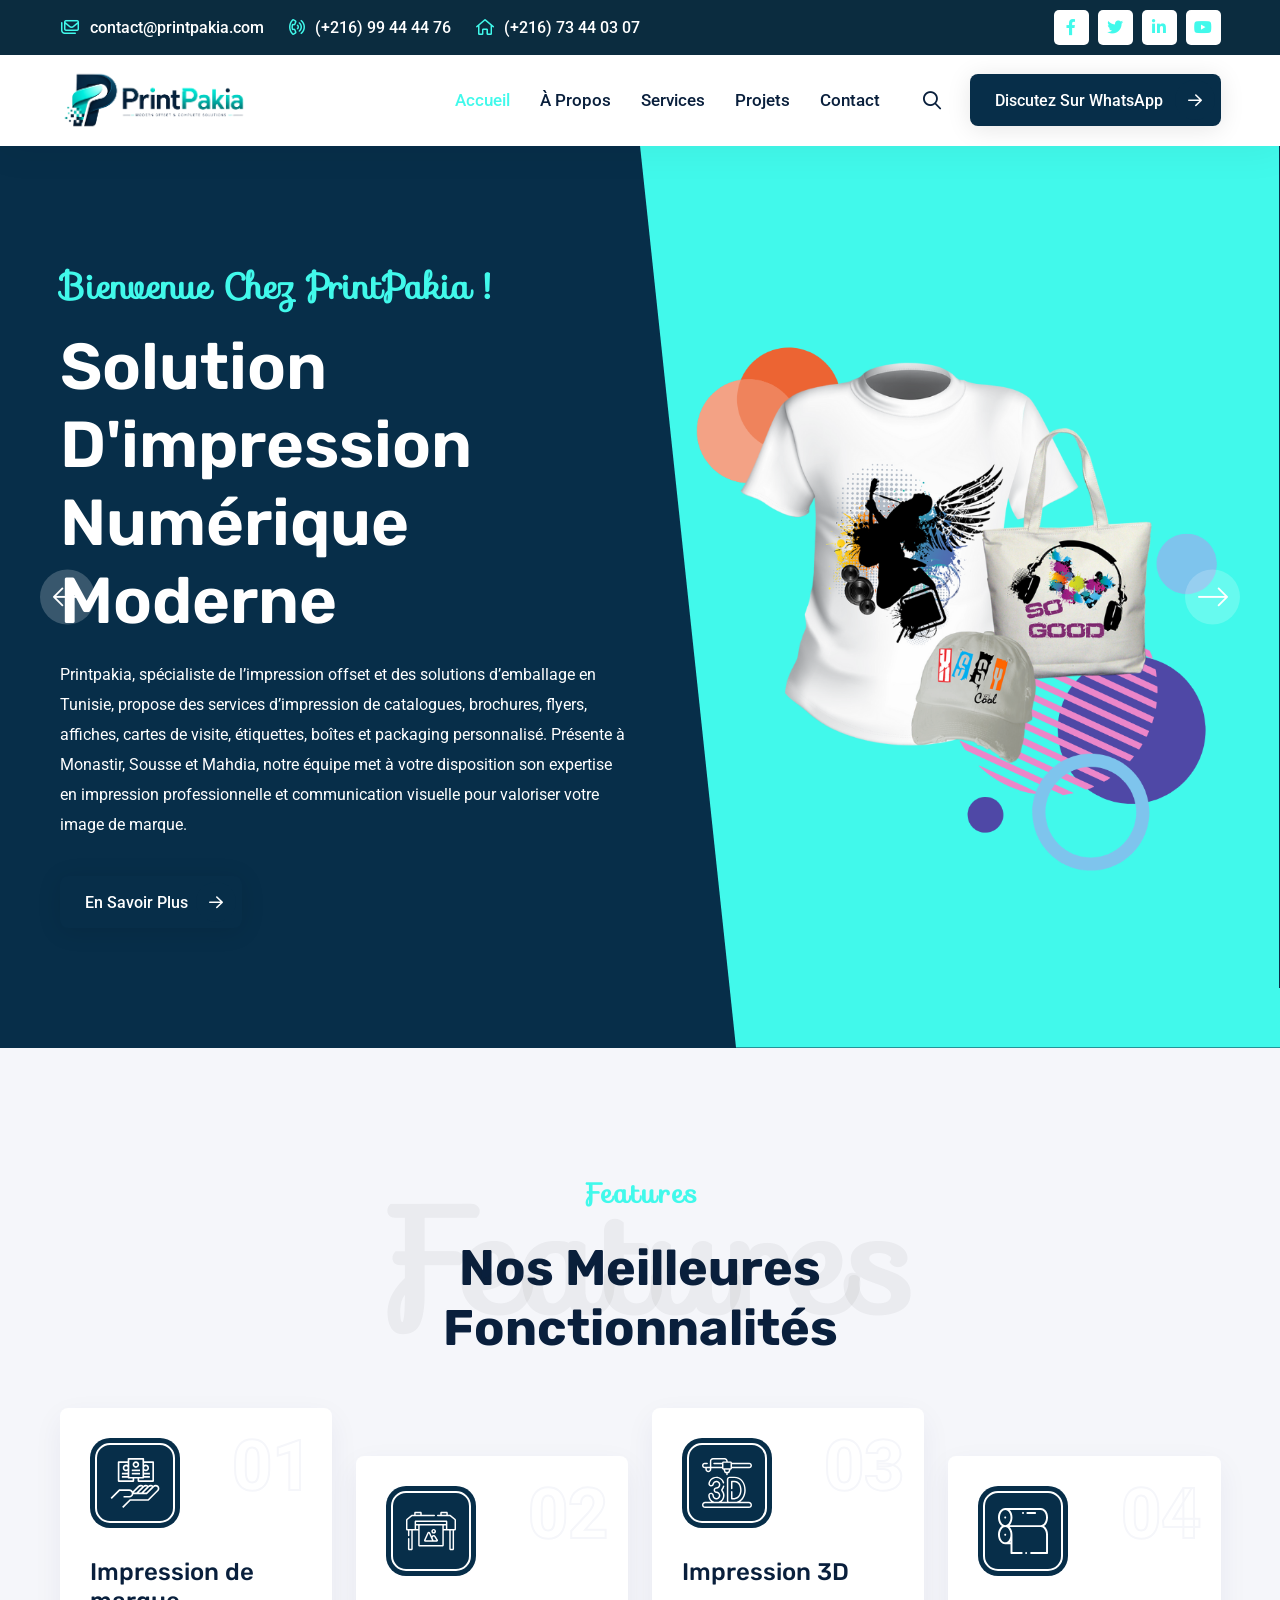
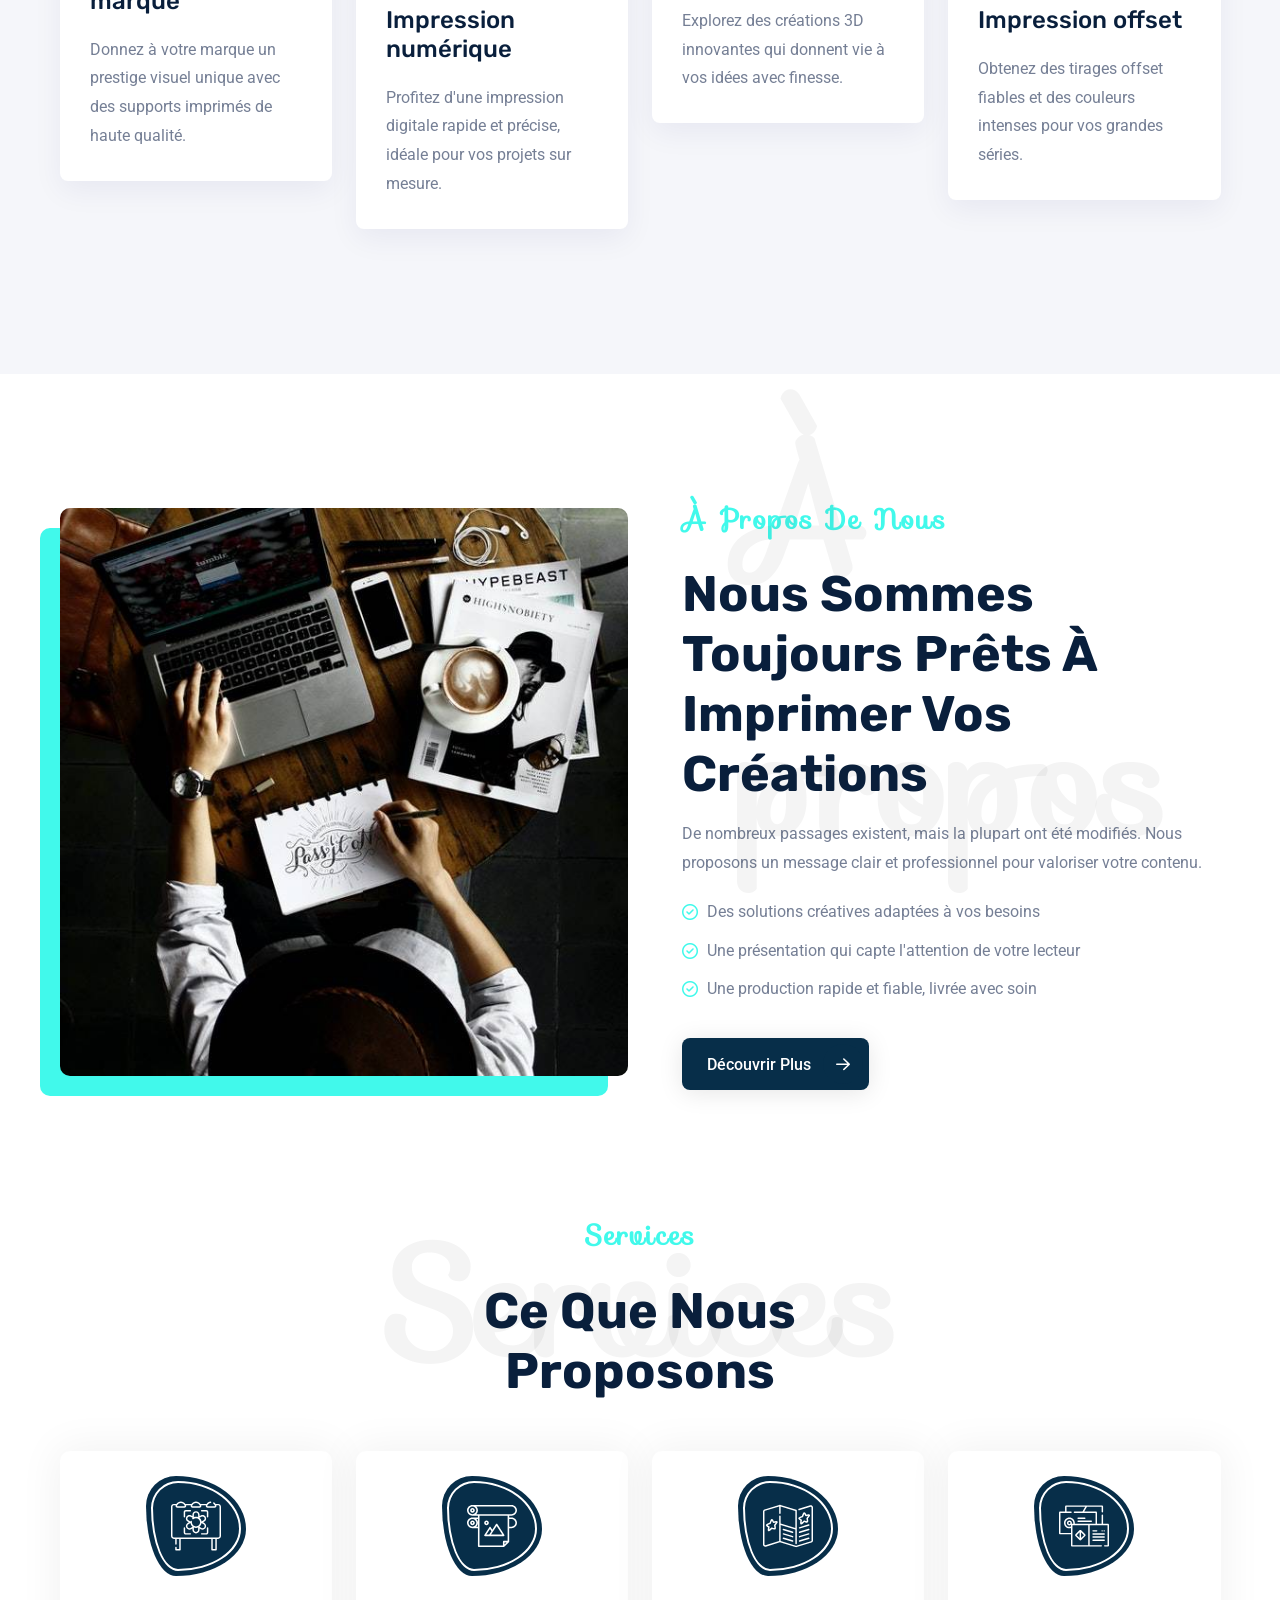
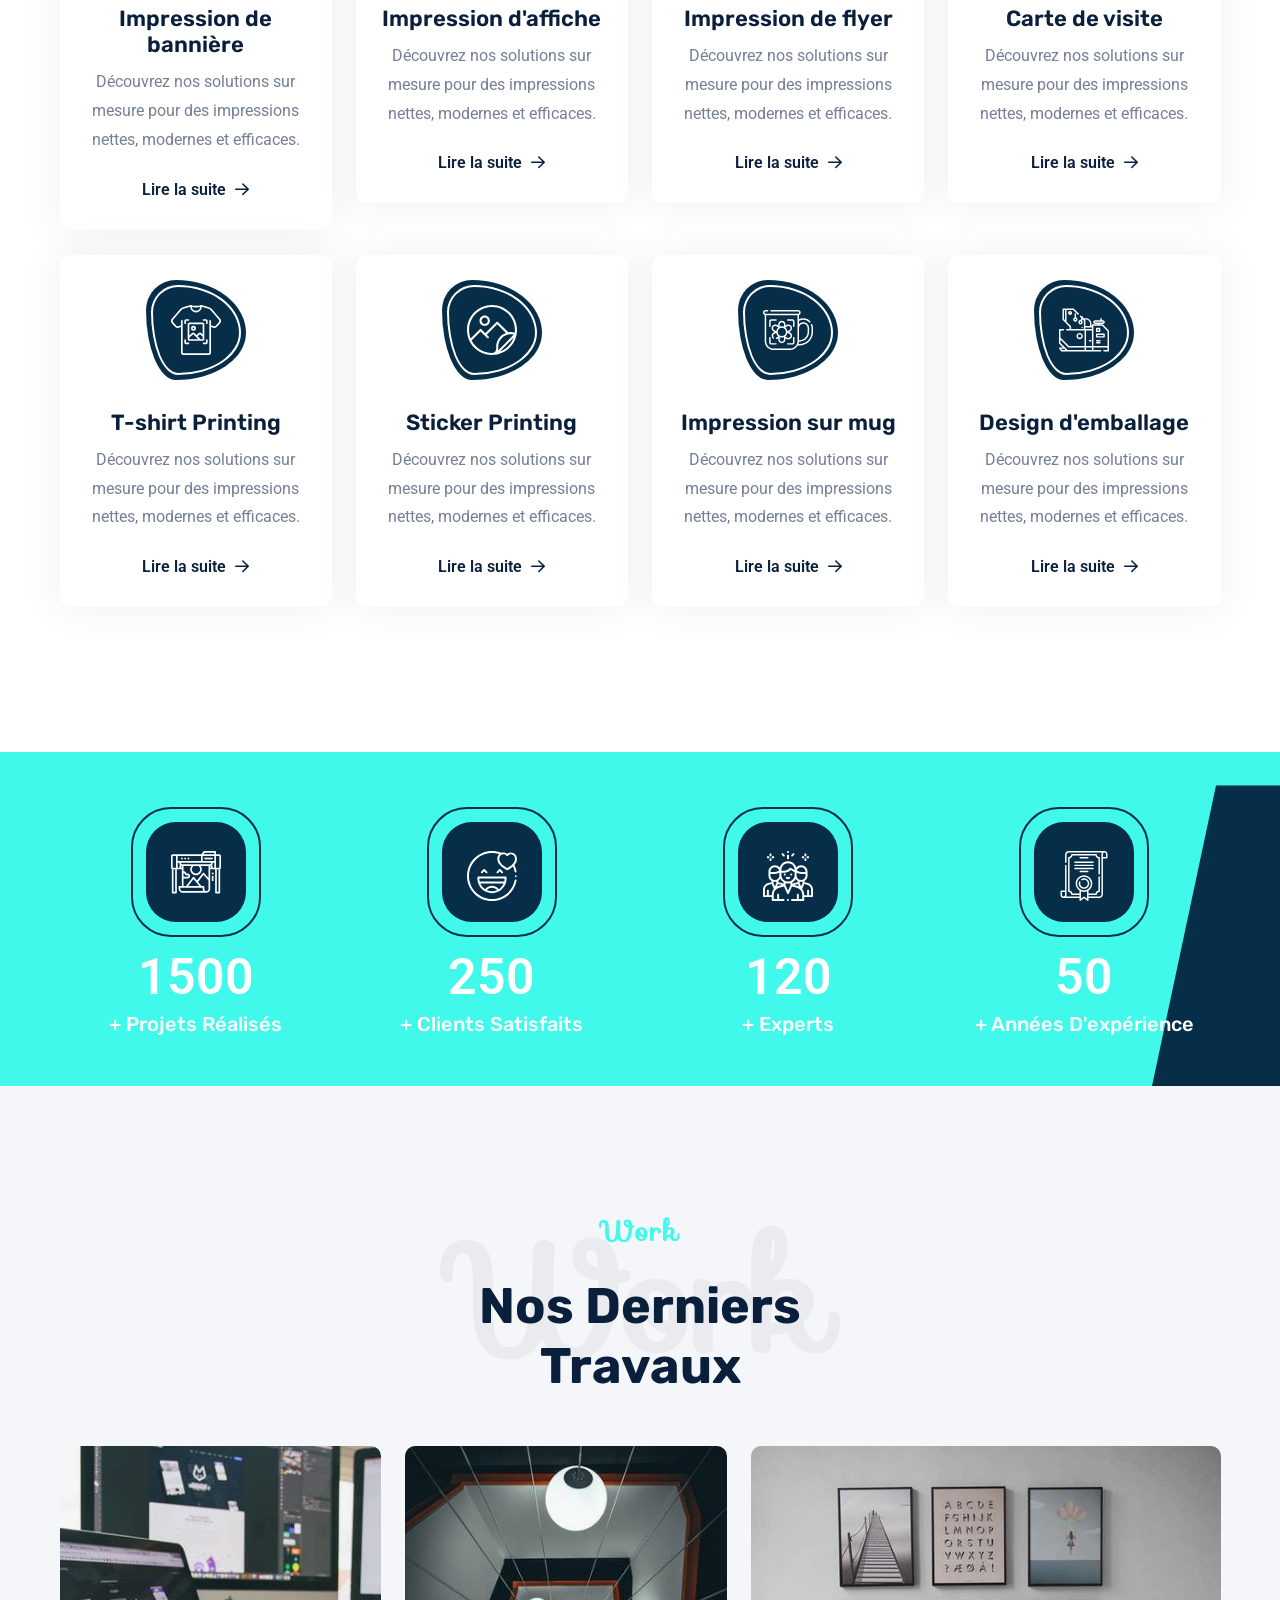
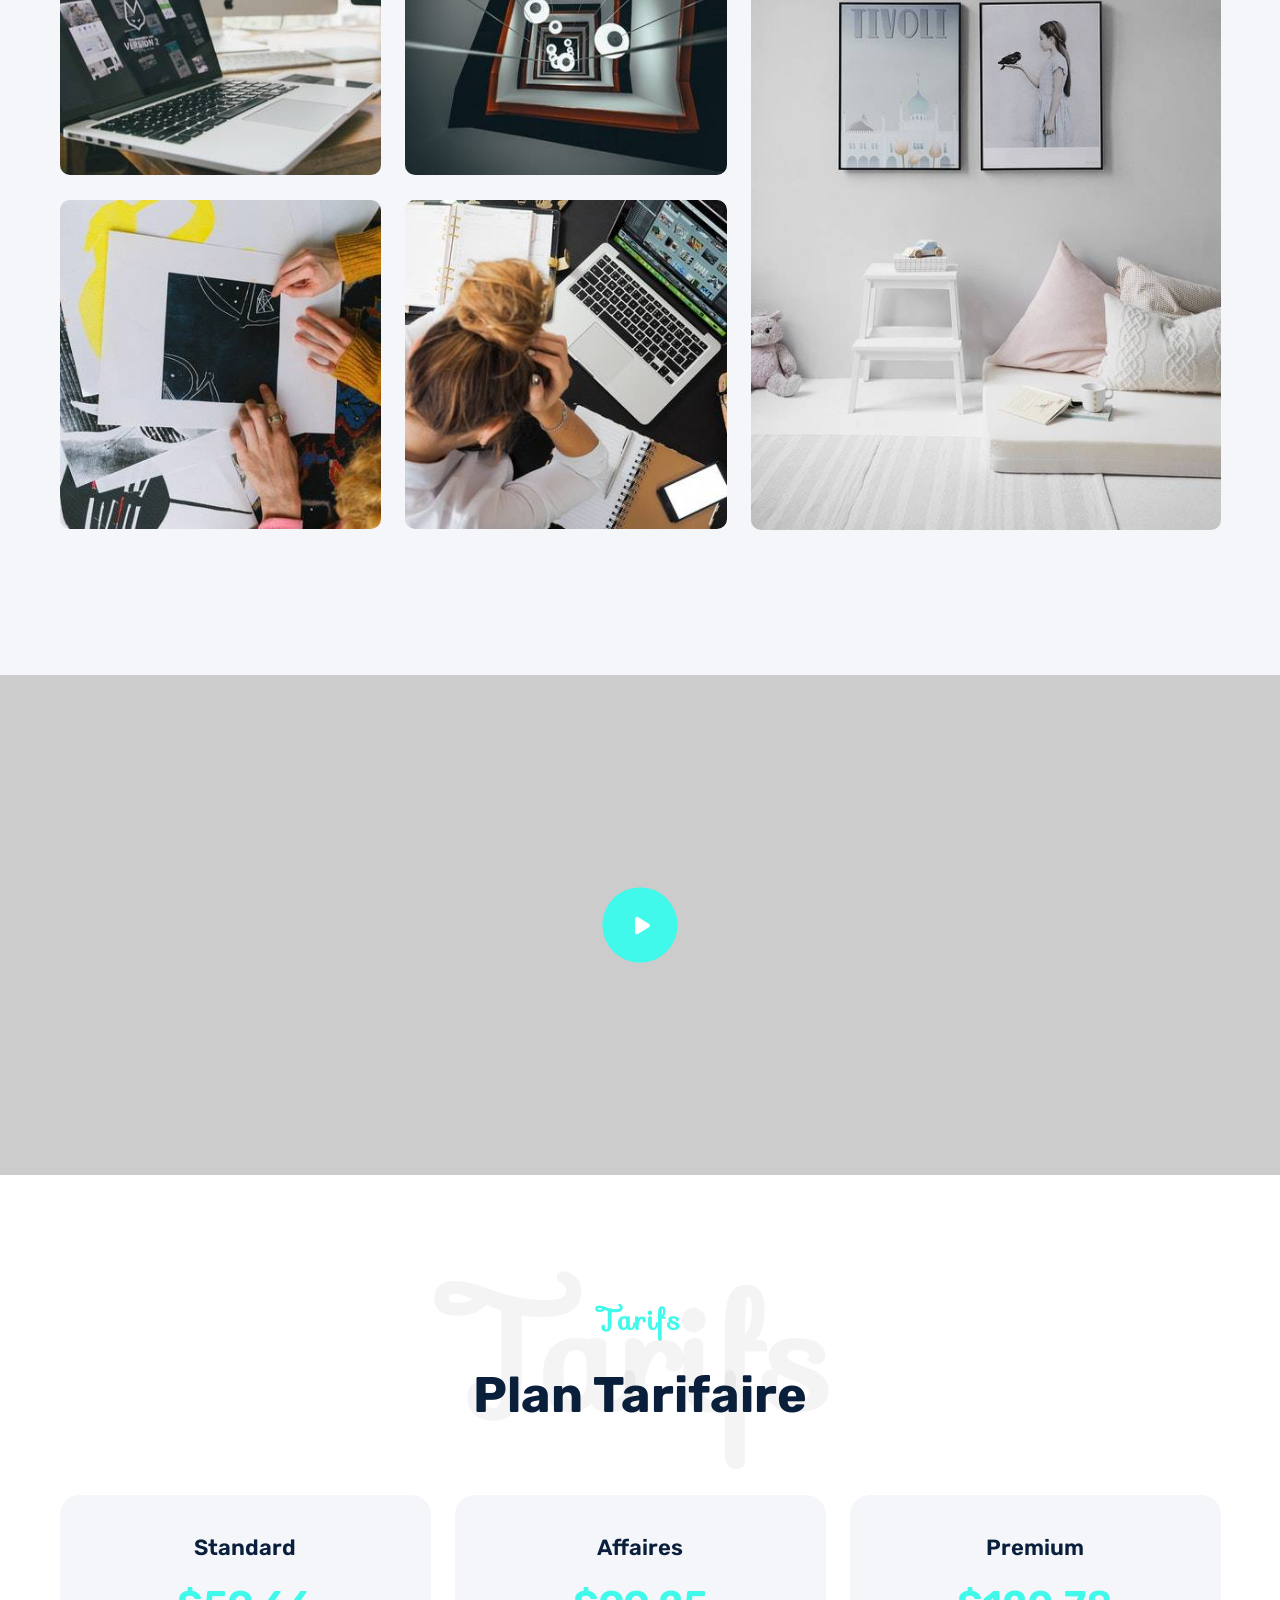
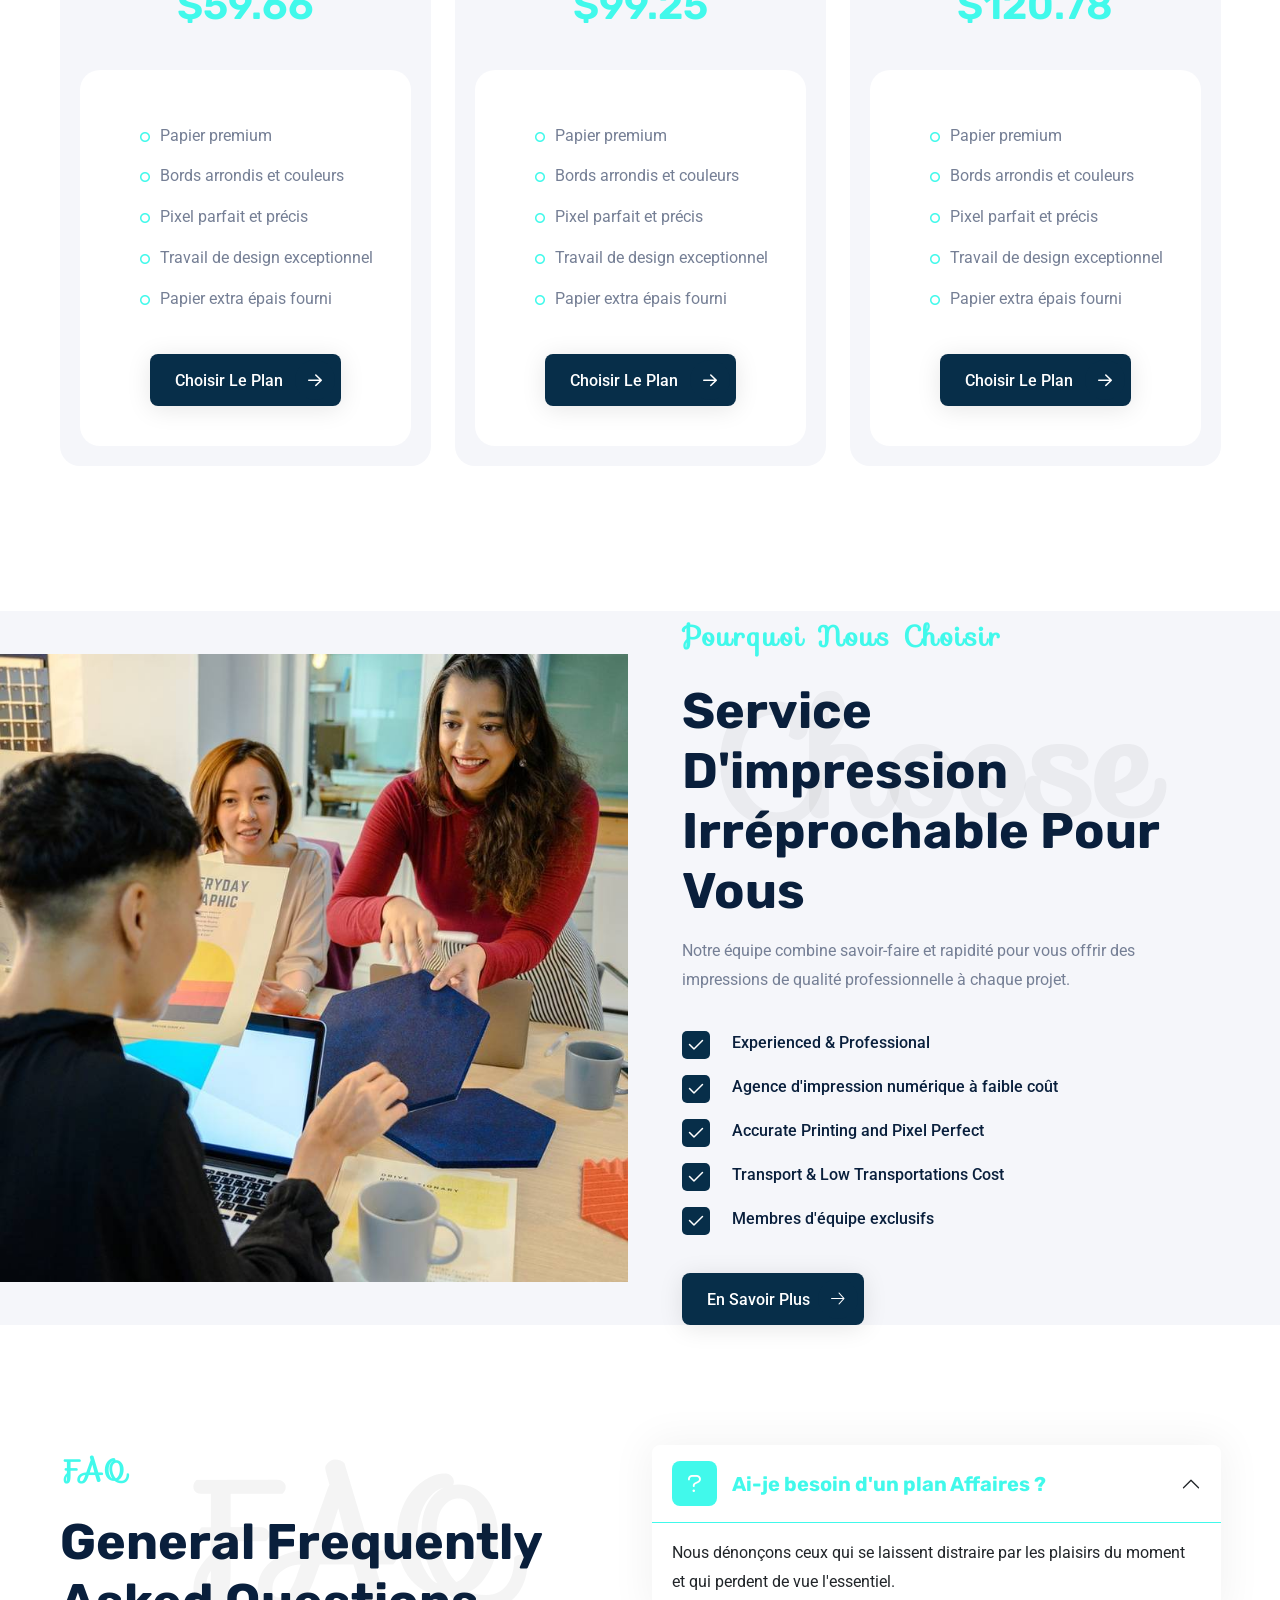
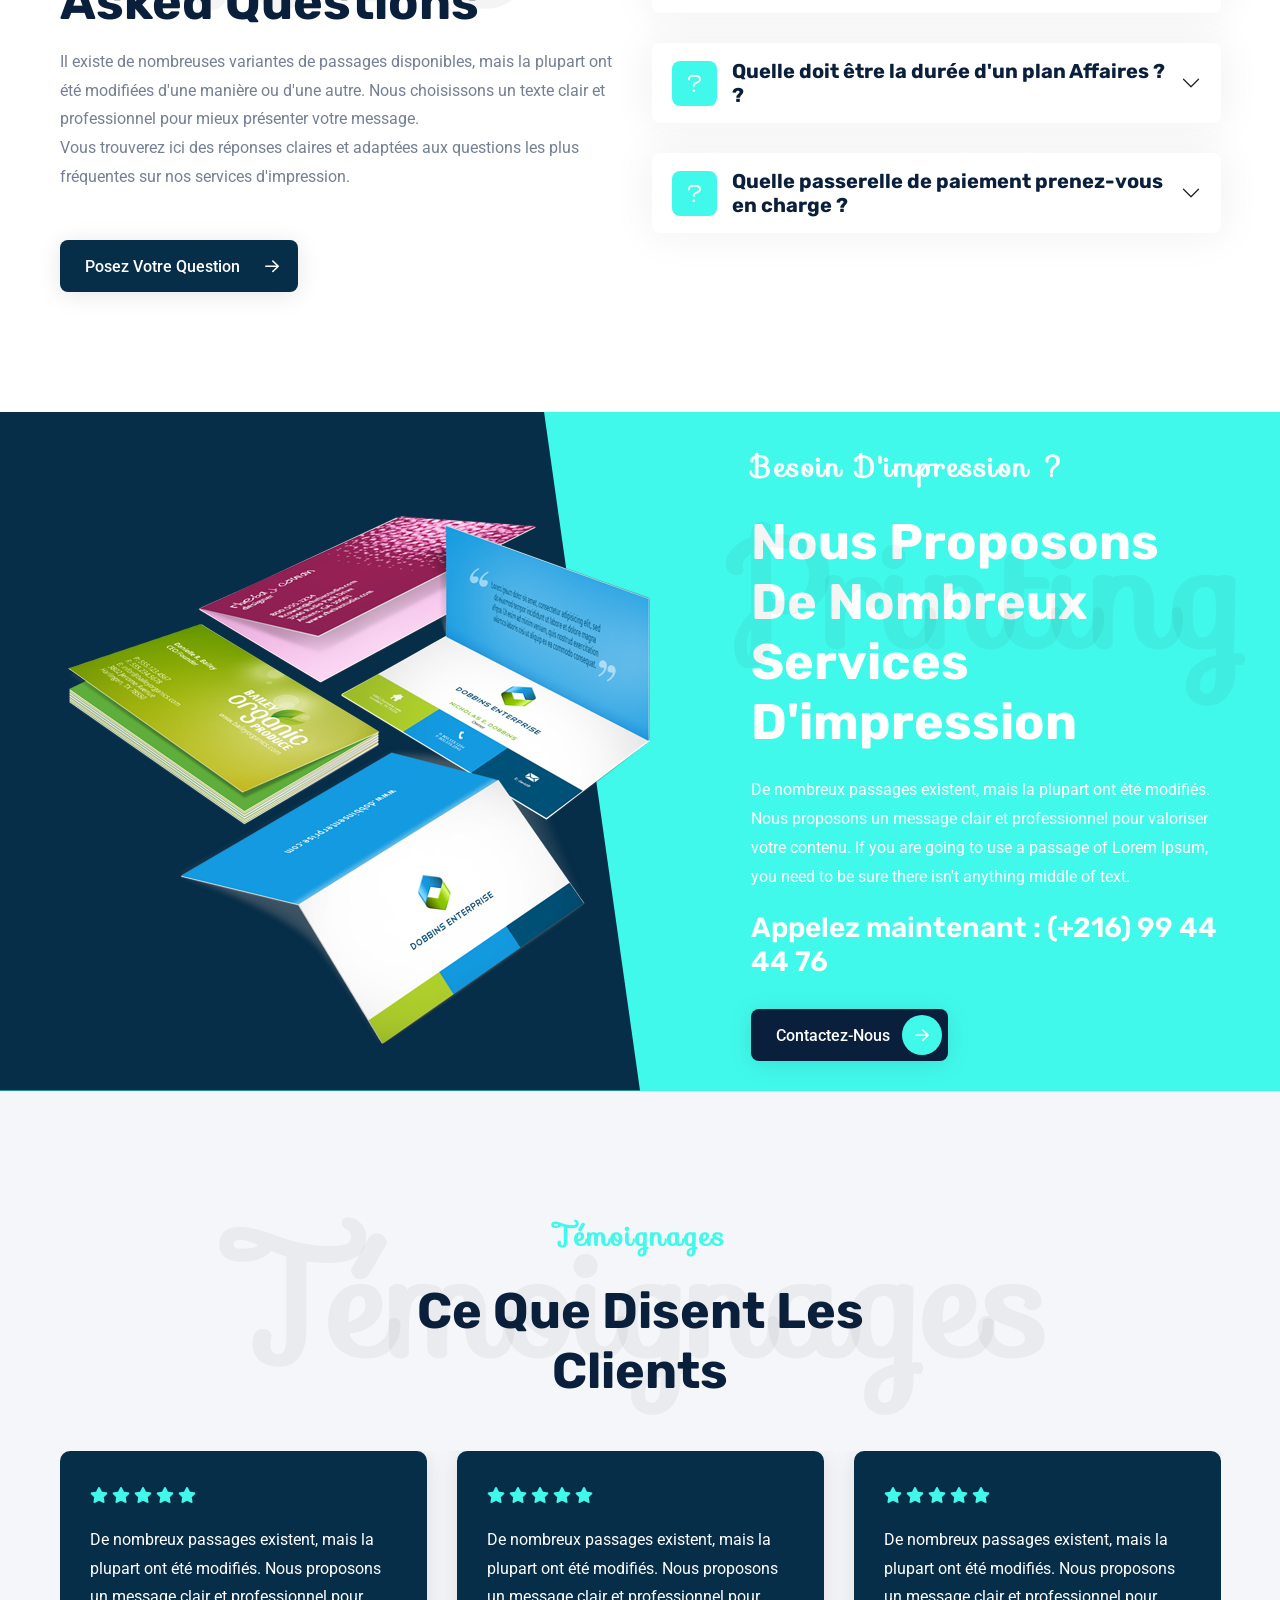
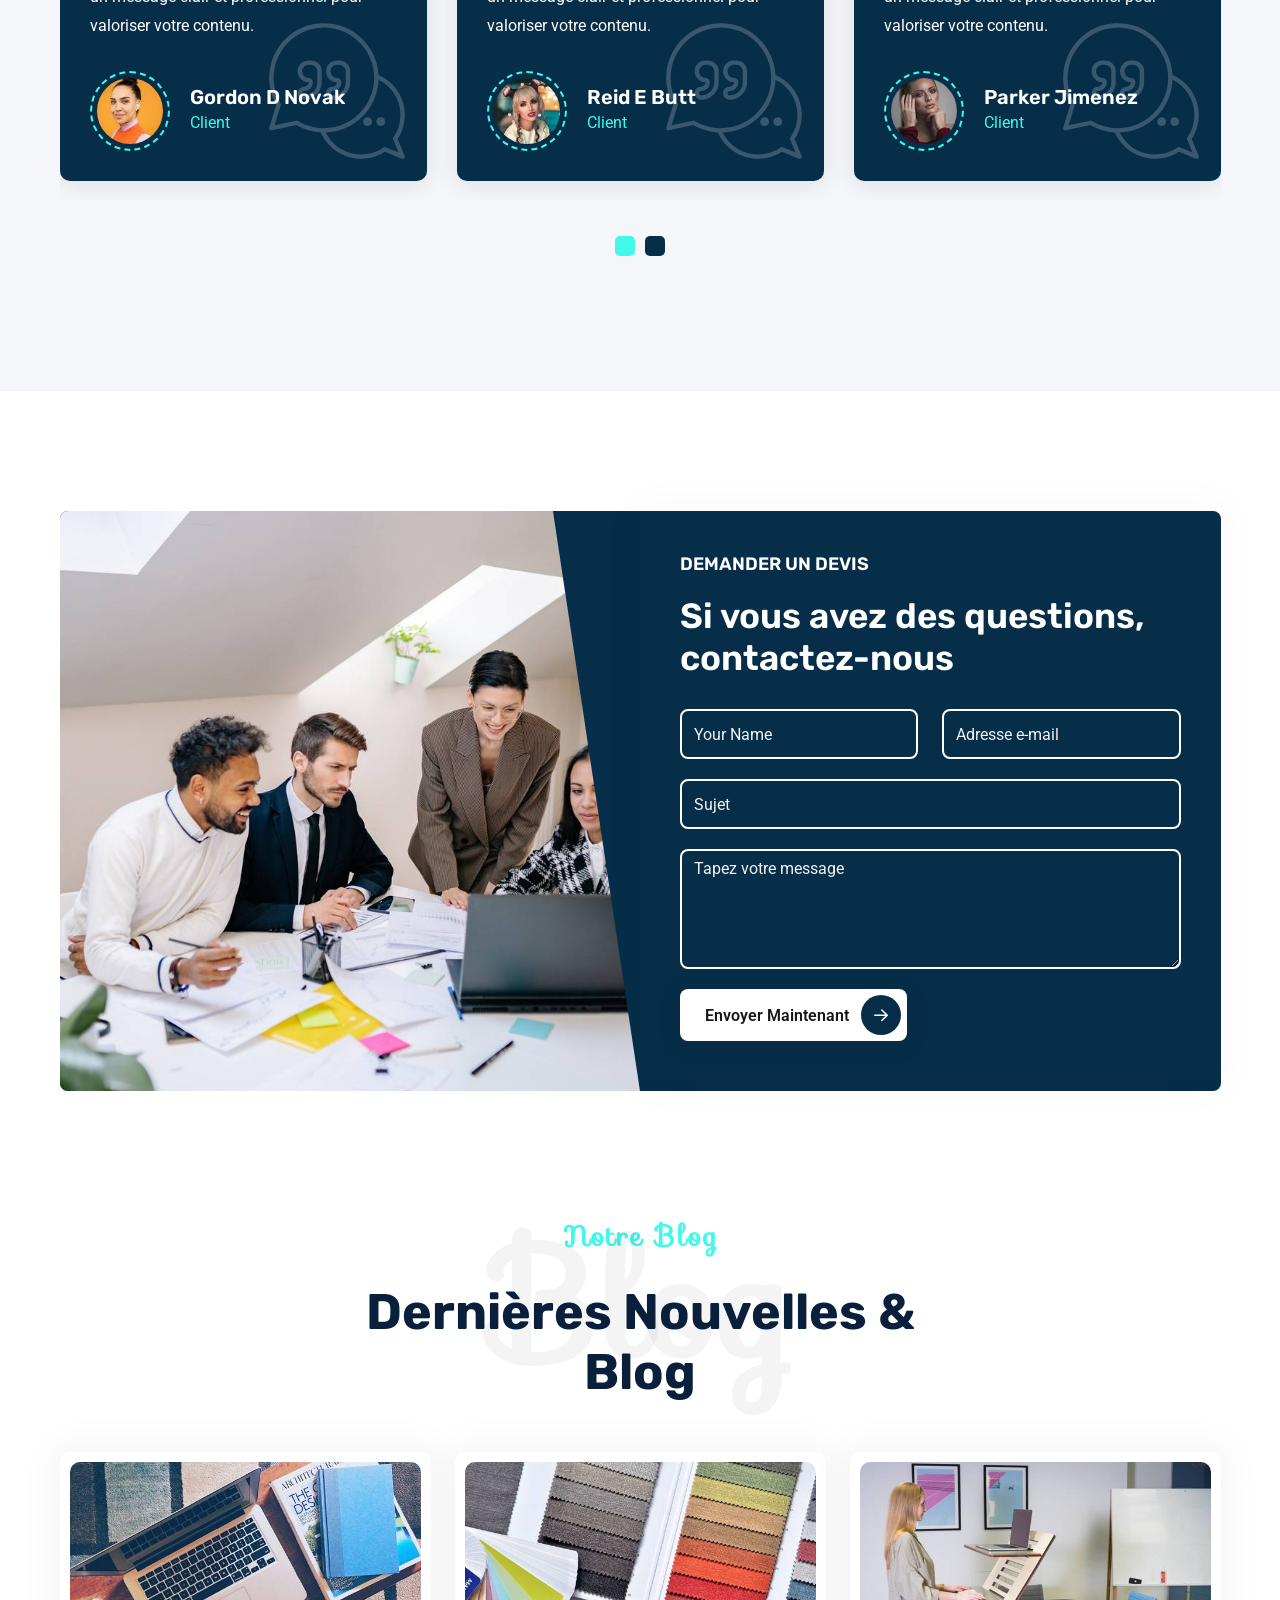
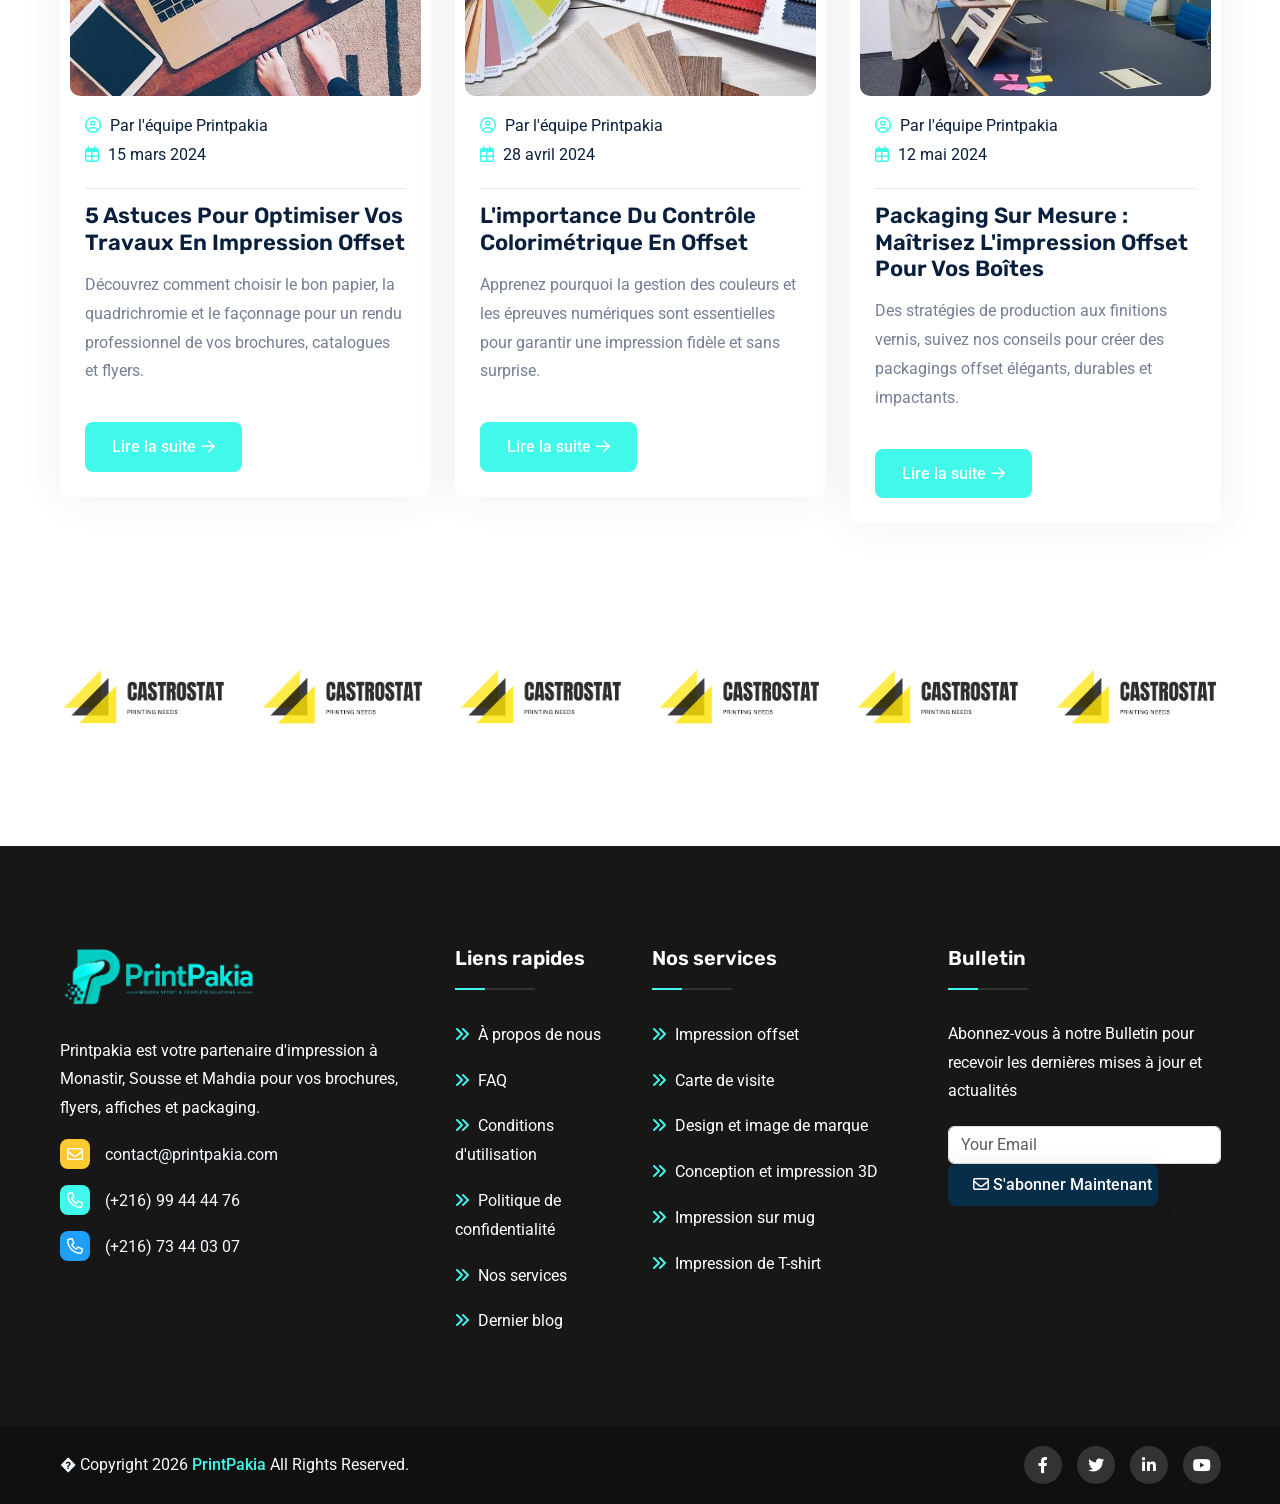
==== commit 2e229ded: "files" ====
--- a/index.html
+++ b/index.html
@@ -10,7 +10,7 @@
     <title>PrintPakia - Société d'impression</title>
 
     <!-- favicon -->
-    <link rel="icon" type="image/x-icon" href="assets/img/logo/favicon.png">
+    <link rel="icon" type="image/x-icon" href="assets/img/logo/printpakia-logo-monastir.png">
 
     <!-- css -->
       <link rel="stylesheet" href="assets/css/bootstrap.min.css">
@@ -136,7 +136,7 @@
                             </div>
                             <div class="col-md-6 col-lg-6">
                                 <div class="hero-img">
-                                    <img src="assets/img/slider/01.png" alt="">
+                                    <img src="assets/img/slider/pk-print-sousse.png" alt="">
                                 </div>
                             </div>
                         </div>
@@ -194,7 +194,7 @@
                             </div>
                             <div class="feature-content">
                                 <h4>Impression de marque</h4>
-                                <p>Nos services d'impression offrent un rendu professionnel et une présentation claire qui retient l'attention.</p>
+                                <p>Donnez à votre marque un prestige visuel unique avec des supports imprimés de haute qualité.</p>
                             </div>
                         </div>
                     </div>
@@ -206,7 +206,7 @@
                             </div>
                             <div class="feature-content">
                                 <h4>Impression numérique</h4>
-                                <p>Nos services d'impression offrent un rendu professionnel et une présentation claire qui retient l'attention.</p>
+                                <p>Profitez d'une impression digitale rapide et précise, idéale pour vos projets sur mesure.</p>
                             </div>
                         </div>
                     </div>
@@ -218,7 +218,7 @@
                             </div>
                             <div class="feature-content">
                                 <h4>Impression 3D</h4>
-                                <p>Nos services d'impression offrent un rendu professionnel et une présentation claire qui retient l'attention.</p>
+                                <p>Explorez des créations 3D innovantes qui donnent vie à vos idées avec finesse.</p>
                             </div>
                         </div>
                     </div>
@@ -230,7 +230,7 @@
                             </div>
                             <div class="feature-content">
                                 <h4>Impression offset</h4>
-                                <p>Nos services d'impression offrent un rendu professionnel et une présentation claire qui retient l'attention.</p>
+                                <p>Obtenez des tirages offset fiables et des couleurs intenses pour vos grandes séries.</p>
                             </div>
                         </div>
                     </div>
@@ -257,25 +257,23 @@
                             <div class="site-heading mb-3">
                                 <span class="site-title-tagline">À propos de nous</span>
                                 <h2 class="site-title">
-                                    We Are Always Ready To Print Your Works
+                                    Nous sommes toujours prêts à imprimer vos créations
                                 </h2>
                                 <span class="shadow-title">À propos</span>
                             </div>
                             <p class="about-text">
-                                There are many variations of passages of Lorem Ipsum available, but the majority have
-                                suffered alteration in some form, by injected humour, or randomised words which don't
-                                look even slightly believable.
+                                De nombreux passages existent, mais la plupart ont été modifiés. Nous proposons un message clair et professionnel pour valoriser votre contenu.
                             </p>
                             <div class="about-list-wrapper">
                                 <ul class="about-list list-unstyled">
                                     <li>
-                                        At vero eos et accusamus et iusto odio
+                                        Des solutions créatives adaptées à vos besoins
                                     </li>
                                     <li>
-                                        Established fact that a reader will be distracted
+                                        Une présentation qui capte l'attention de votre lecteur
                                     </li>
                                     <li>
-                                        Sed ut perspiciatis unde omnis iste natus sit
+                                        Une production rapide et fiable, livrée avec soin
                                     </li>
                                 </ul>
                             </div>
@@ -312,7 +310,7 @@
                                     <a href="#">Impression de bannière</a>
                                 </h4>
                                 <p class="service-text">
-                                    There are many variations but the majority have suffered.
+                                    Découvrez nos solutions sur mesure pour des impressions nettes, modernes et efficaces.
                                 </p>
                                 <div class="service-arrow">
                                     <a href="#" class="service-btn">Lire la suite <i class="far fa-arrow-right"></i></a>
@@ -330,7 +328,7 @@
                                     <a href="#">Impression d'affiche</a>
                                 </h4>
                                 <p class="service-text">
-                                    There are many variations but the majority have suffered.
+                                    Découvrez nos solutions sur mesure pour des impressions nettes, modernes et efficaces.
                                 </p>
                                 <div class="service-arrow">
                                     <a href="#" class="service-btn">Lire la suite <i class="far fa-arrow-right"></i></a>
@@ -348,7 +346,7 @@
                                     <a href="#">Impression de flyer</a>
                                 </h4>
                                 <p class="service-text">
-                                    There are many variations but the majority have suffered.
+                                    Découvrez nos solutions sur mesure pour des impressions nettes, modernes et efficaces.
                                 </p>
                                 <div class="service-arrow">
                                     <a href="#" class="service-btn">Lire la suite <i class="far fa-arrow-right"></i></a>
@@ -366,7 +364,7 @@
                                     <a href="#">Carte de visite</a>
                                 </h4>
                                 <p class="service-text">
-                                    There are many variations but the majority have suffered.
+                                    Découvrez nos solutions sur mesure pour des impressions nettes, modernes et efficaces.
                                 </p>
                                 <div class="service-arrow">
                                     <a href="#" class="service-btn">Lire la suite <i class="far fa-arrow-right"></i></a>
@@ -384,7 +382,7 @@
                                     <a href="#">T-shirt Printing</a>
                                 </h4>
                                 <p class="service-text">
-                                    There are many variations but the majority have suffered.
+                                    Découvrez nos solutions sur mesure pour des impressions nettes, modernes et efficaces.
                                 </p>
                                 <div class="service-arrow">
                                     <a href="#" class="service-btn">Lire la suite <i class="far fa-arrow-right"></i></a>
@@ -402,7 +400,7 @@
                                     <a href="#">Sticker Printing</a>
                                 </h4>
                                 <p class="service-text">
-                                    There are many variations but the majority have suffered.
+                                    Découvrez nos solutions sur mesure pour des impressions nettes, modernes et efficaces.
                                 </p>
                                 <div class="service-arrow">
                                     <a href="#" class="service-btn">Lire la suite <i class="far fa-arrow-right"></i></a>
@@ -420,7 +418,7 @@
                                     <a href="#">Impression sur mug</a>
                                 </h4>
                                 <p class="service-text">
-                                    There are many variations but the majority have suffered.
+                                    Découvrez nos solutions sur mesure pour des impressions nettes, modernes et efficaces.
                                 </p>
                                 <div class="service-arrow">
                                     <a href="#" class="service-btn">Lire la suite <i class="far fa-arrow-right"></i></a>
@@ -438,7 +436,7 @@
                                     <a href="#">Design d'emballage</a>
                                 </h4>
                                 <p class="service-text">
-                                    There are many variations but the majority have suffered.
+                                    Découvrez nos solutions sur mesure pour des impressions nettes, modernes et efficaces.
                                 </p>
                                 <div class="service-arrow">
                                     <a href="#" class="service-btn">Lire la suite <i class="far fa-arrow-right"></i></a>
@@ -464,7 +462,7 @@
                             </div>
                             <div>
                                 <span class="counter" data-count="+" data-to="1500" data-speed="3000">1500</span>
-                                <h6 class="title">+ Projets Done </h6>
+                                <h6 class="title">+ Projets réalisés</h6>
                             </div>
                         </div>
                     </div>
@@ -475,7 +473,7 @@
                             </div>
                             <div>
                                 <span class="counter" data-count="+" data-to="250" data-speed="3000">250</span>
-                                <h6 class="title">+ Happy Customers</h6>
+                                <h6 class="title">+ Clients satisfaits</h6>
                             </div>
                         </div>
                     </div>
@@ -486,7 +484,7 @@
                             </div>
                             <div>
                                 <span class="counter" data-count="+" data-to="120" data-speed="3000">120</span>
-                                <h6 class="title">+ Experts Team</h6>
+                                <h6 class="title">+ Experts</h6>
                             </div>
                         </div>
                     </div>
@@ -497,7 +495,7 @@
                             </div>
                             <div>
                                 <span class="counter" data-count="+" data-to="50" data-speed="3000">50</span>
-                                <h6 class="title">+ Years Of Experience</h6>
+                                <h6 class="title">+ Années d'expérience</h6>
                             </div>
                         </div>
                     </div>
@@ -651,11 +649,11 @@
                             </div>
                             <div class="pricing-feature">
                                 <ul>
-                                    <li>Preimum Paper</li>
-                                    <li>Rounded & Colored</li>
-                                    <li>Pixel Perfect and Accurate</li>
-                                    <li>Awesome Design Work</li>
-                                    <li>Extra Thick Provided</li>
+                                    <li>Papier premium</li>
+                                    <li>Bords arrondis et couleurs</li>
+                                    <li>Pixel parfait et précis</li>
+                                    <li>Travail de design exceptionnel</li>
+                                    <li>Papier extra épais fourni</li>
                                 </ul>
                                 <a href="#" class="theme-btn">Choisir le plan <i class="far fa-arrow-right"></i></a>
                             </div>
@@ -669,11 +667,11 @@
                             </div>
                             <div class="pricing-feature">
                                 <ul>
-                                    <li>Preimum Paper</li>
-                                    <li>Rounded & Colored</li>
-                                    <li>Pixel Perfect and Accurate</li>
-                                    <li>Awesome Design Work</li>
-                                    <li>Extra Thick Provided</li>
+                                    <li>Papier premium</li>
+                                    <li>Bords arrondis et couleurs</li>
+                                    <li>Pixel parfait et précis</li>
+                                    <li>Travail de design exceptionnel</li>
+                                    <li>Papier extra épais fourni</li>
                                 </ul>
                                 <a href="#" class="theme-btn">Choisir le plan <i class="far fa-arrow-right"></i></a>
                             </div>
@@ -687,11 +685,11 @@
                             </div>
                             <div class="pricing-feature">
                                 <ul>
-                                    <li>Preimum Paper</li>
-                                    <li>Rounded & Colored</li>
-                                    <li>Pixel Perfect and Accurate</li>
-                                    <li>Awesome Design Work</li>
-                                    <li>Extra Thick Provided</li>
+                                    <li>Papier premium</li>
+                                    <li>Bords arrondis et couleurs</li>
+                                    <li>Pixel parfait et précis</li>
+                                    <li>Travail de design exceptionnel</li>
+                                    <li>Papier extra épais fourni</li>
                                 </ul>
                                 <a href="#" class="theme-btn">Choisir le plan <i class="far fa-arrow-right"></i></a>
                             </div>
@@ -718,20 +716,19 @@
                             <div class="site-heading mb-3">
                                 <span class="site-title-tagline">Pourquoi nous choisir</span>
                                 <h2 class="site-title">
-                                    Flawless Printing Service For You
+                                    Service d'impression irréprochable pour vous
                                 </h2>
                                 <span class="shadow-title">Choose</span>
                             </div>
                             <p>
-                                Sed ut perspiciatis unde omnis iste natus erroluptatem accusantium doloremque
-                                laudantium, totam rem aeaque ipsa quae ab illo inventore veritatis et quasi
+                                Notre équipe combine savoir-faire et rapidité pour vous offrir des impressions de qualité professionnelle à chaque projet.
                             </p>
                             <ul class="choose-list">
                                 <li>Experienced & Professional</li>
                                 <li>Agence d'impression numérique à faible coût</li>
                                 <li>Accurate Printing and Pixel Perfect</li>
                                 <li>Transport & Low Transportations Cost</li>
-                                <li>Exclusive Team Members</li>
+                                <li>Membres d'équipe exclusifs</li>
                             </ul>
                             <a class="theme-btn" href="#">En savoir plus<i class="fal fa-arrow-right"></i></a>
                         </div>
@@ -754,10 +751,8 @@
                                 <h2 class="site-title my-3">General frequently asked questions</h2>
                                 <span class="shadow-title">FAQ</span>
                             </div>
-                            <p class="about-text">There are many variations of passages of Lorem Ipsum available,
-                                but the majority have suffered alteration in some form, by injected humour, or
-                                randomised words which don't look even.</p>
-                            <p>Nos contenus sont conçus pour être attractifs et lisibles et pour mettre en valeur votre mise en page.. </p>
+                            <p class="about-text">Il existe de nombreuses variantes de passages disponibles, mais la plupart ont été modifiées d'une manière ou d'une autre. Nous choisissons un texte clair et professionnel pour mieux présenter votre message.</p>
+                            <p>Vous trouverez ici des réponses claires et adaptées aux questions les plus fréquentes sur nos services d'impression.</p>
                             <a href="#" class="theme-btn mt-5">Posez votre question <i class="far fa-arrow-right"></i></a>
                         </div>
                     </div>
@@ -766,43 +761,37 @@
                             <div class="accordion-item">
                                 <h2 class="accordion-header" id="headingOne">
                                     <button class="accordion-button" type="button" data-bs-toggle="collapse" data-bs-target="#collapseOne" aria-expanded="true" aria-controls="collapseOne">
-                                        <span><i class="far fa-question"></i></span> Do I Need A Affaires Plan ?
+                                        <span><i class="far fa-question"></i></span> Ai-je besoin d'un plan Affaires ?
                                     </button>
                                 </h2>
                                 <div id="collapseOne" class="accordion-collapse collapse show" aria-labelledby="headingOne" data-bs-parent="#accordionExample">
                                     <div class="accordion-body">
-                                        We denounce with righteous indignation and dislike men who
-                                        are so beguiled and demoralized by the charms of pleasure of the moment, so
-                                        blinded by desire.
+                                        Nous dénonçons ceux qui se laissent distraire par les plaisirs du moment et qui perdent de vue l'essentiel.
                                     </div>
                                 </div>
                             </div>
                             <div class="accordion-item">
                                 <h2 class="accordion-header" id="headingTwo">
                                     <button class="accordion-button collapsed" type="button" data-bs-toggle="collapse" data-bs-target="#collapseTwo" aria-expanded="false" aria-controls="collapseTwo">
-                                        <span><i class="far fa-question"></i></span> How Long Should A Affaires Plan Be
+                                        <span><i class="far fa-question"></i></span> Quelle doit être la durée d'un plan Affaires ?
                                         ?
                                     </button>
                                 </h2>
                                 <div id="collapseTwo" class="accordion-collapse collapse" aria-labelledby="headingTwo" data-bs-parent="#accordionExample">
                                     <div class="accordion-body">
-                                        We denounce with righteous indignation and dislike men who
-                                        are so beguiled and demoralized by the charms of pleasure of the moment, so
-                                        blinded by desire.
+                                        Nous dénonçons ceux qui se laissent distraire par les plaisirs du moment et qui perdent de vue l'essentiel.
                                     </div>
                                 </div>
                             </div>
                             <div class="accordion-item">
                                 <h2 class="accordion-header" id="headingThree">
                                     <button class="accordion-button collapsed" type="button" data-bs-toggle="collapse" data-bs-target="#collapseThree" aria-expanded="false" aria-controls="collapseThree">
-                                        <span><i class="far fa-question"></i></span> What Payment Gateway You Support ?
+                                        <span><i class="far fa-question"></i></span> Quelle passerelle de paiement prenez-vous en charge ?
                                     </button>
                                 </h2>
                                 <div id="collapseThree" class="accordion-collapse collapse" aria-labelledby="headingThree" data-bs-parent="#accordionExample">
                                     <div class="accordion-body">
-                                        We denounce with righteous indignation and dislike men who
-                                        are so beguiled and demoralized by the charms of pleasure of the moment, so
-                                        blinded by desire.
+                                        Nous dénonçons ceux qui se laissent distraire par les plaisirs du moment et qui perdent de vue l'essentiel.
                                     </div>
                                 </div>
                             </div>
@@ -835,9 +824,7 @@
                                     <span class="shadow-title">Printing</span>
                                 </div>
                                 <p class="text-white">
-                                    There are many variations of passages of Lorem Ipsum available, but the majority
-                                    have suffered alteration in some form, by injected humour, or randomised words which
-                                    don't look even slightly believable. If you are going to use a passage of Lorem
+                                    De nombreux passages existent, mais la plupart ont été modifiés. Nous proposons un message clair et professionnel pour valoriser votre contenu. If you are going to use a passage of Lorem
                                     Ipsum, you need to be sure there isn't anything middle of text.
                                 </p>
                                 <h3 class="text-white mt-20">Appelez maintenant : (+216) 99 44 44 76</h3>
@@ -876,8 +863,7 @@
                         <div class="testimonial-quote">
                             <span class="testimonial-quote-icon"><i class="flaticon-quote-hand-drawn-symbol"></i></span>
                             <p>
-                                There are many variations of passages of Lorem Ipsum available, but the majority have
-                                suffered alteration in some form, by injected humour, or randomised words.
+                                De nombreux passages existent, mais la plupart ont été modifiés. Nous proposons un message clair et professionnel pour valoriser votre contenu.
                             </p>
                             <div class="testimonial-quote-icon">
                                 <img src="assets/img/icon/quote.svg" alt="">
@@ -889,7 +875,7 @@
                             </div>
                             <div class="testimonial-author-info">
                                 <h4>Sylvia H Green</h4>
-                                <p>Customer</p>
+                                <p>Client</p>
                             </div>
                         </div>
                     </div>
@@ -904,8 +890,7 @@
                         <div class="testimonial-quote">
                             <span class="testimonial-quote-icon"><i class="flaticon-quote-hand-drawn-symbol"></i></span>
                             <p>
-                                There are many variations of passages of Lorem Ipsum available, but the majority have
-                                suffered alteration in some form, by injected humour, or randomised words.
+                                De nombreux passages existent, mais la plupart ont été modifiés. Nous proposons un message clair et professionnel pour valoriser votre contenu.
                             </p>
                             <div class="testimonial-quote-icon">
                                 <img src="assets/img/icon/quote.svg" alt="">
@@ -917,7 +902,7 @@
                             </div>
                             <div class="testimonial-author-info">
                                 <h4>Gordon D Novak</h4>
-                                <p>Customer</p>
+                                <p>Client</p>
                             </div>
                         </div>
                     </div>
@@ -932,8 +917,7 @@
                         <div class="testimonial-quote">
                             <span class="testimonial-quote-icon"><i class="flaticon-quote-hand-drawn-symbol"></i></span>
                             <p>
-                                There are many variations of passages of Lorem Ipsum available, but the majority have
-                                suffered alteration in some form, by injected humour, or randomised words.
+                                De nombreux passages existent, mais la plupart ont été modifiés. Nous proposons un message clair et professionnel pour valoriser votre contenu.
                             </p>
                             <div class="testimonial-quote-icon">
                                 <img src="assets/img/icon/quote.svg" alt="">
@@ -945,7 +929,7 @@
                             </div>
                             <div class="testimonial-author-info">
                                 <h4>Reid E Butt</h4>
-                                <p>Customer</p>
+                                <p>Client</p>
                             </div>
                         </div>
                     </div>
@@ -960,8 +944,7 @@
                         <div class="testimonial-quote">
                             <span class="testimonial-quote-icon"><i class="flaticon-quote-hand-drawn-symbol"></i></span>
                             <p>
-                                There are many variations of passages of Lorem Ipsum available, but the majority have
-                                suffered alteration in some form, by injected humour, or randomised words.
+                                De nombreux passages existent, mais la plupart ont été modifiés. Nous proposons un message clair et professionnel pour valoriser votre contenu.
                             </p>
                             <div class="testimonial-quote-icon">
                                 <img src="assets/img/icon/quote.svg" alt="">
@@ -973,7 +956,7 @@
                             </div>
                             <div class="testimonial-author-info">
                                 <h4>Parker Jimenez</h4>
-                                <p>Customer</p>
+                                <p>Client</p>
                             </div>
                         </div>
                     </div>
@@ -1052,15 +1035,15 @@
                             <div class="blog-item-info">
                                 <div class="blog-item-meta">
                                     <ul>
-                                        <li><a href="#"><i class="far fa-user-circle"></i> Par Alicia Davis</a></li>
-                                        <li><a href="#"><i class="far fa-calendar-alt"></i> March 15, 2024</a></li>
+                                        <li><a href="#"><i class="far fa-user-circle"></i> Par l'équipe Printpakia</a></li>
+                                        <li><a href="#"><i class="far fa-calendar-alt"></i> 15 mars 2024</a></li>
                                     </ul>
                                 </div>
                                 <h4 class="blog-title">
-                                    <a href="#">There are many variations of the passages available</a>
+                                    <a href="#">5 astuces pour optimiser vos travaux en impression offset</a>
                                 </h4>
                                 <p>
-                                    There are many variations of passages of Lorem Ipsum available, but the majority have suffered alteration in some form.
+                                    Découvrez comment choisir le bon papier, la quadrichromie et le façonnage pour un rendu professionnel de vos brochures, catalogues et flyers.
                                 </p>
                                 <a class="blog-btn" href="#">Lire la suite<i class="far fa-arrow-right"></i></a>
                             </div>
@@ -1074,15 +1057,15 @@
                             <div class="blog-item-info">
                                 <div class="blog-item-meta">
                                     <ul>
-                                        <li><a href="#"><i class="far fa-user-circle"></i> Par Alicia Davis</a></li>
-                                        <li><a href="#"><i class="far fa-calendar-alt"></i> March 15, 2024</a></li>
+                                        <li><a href="#"><i class="far fa-user-circle"></i> Par l'équipe Printpakia</a></li>
+                                        <li><a href="#"><i class="far fa-calendar-alt"></i> 28 avril 2024</a></li>
                                     </ul>
                                 </div>
                                 <h4 class="blog-title">
-                                    <a href="#">There are many variations of the passages available</a>
+                                    <a href="#">L'importance du contrôle colorimétrique en offset</a>
                                 </h4>
                                 <p>
-                                    There are many variations of passages of Lorem Ipsum available, but the majority have suffered alteration in some form.
+                                    Apprenez pourquoi la gestion des couleurs et les épreuves numériques sont essentielles pour garantir une impression fidèle et sans surprise.
                                 </p>
                                 <a class="blog-btn" href="#">Lire la suite<i class="far fa-arrow-right"></i></a>
                             </div>
@@ -1096,15 +1079,15 @@
                             <div class="blog-item-info">
                                 <div class="blog-item-meta">
                                     <ul>
-                                        <li><a href="#"><i class="far fa-user-circle"></i> Par Alicia Davis</a></li>
-                                        <li><a href="#"><i class="far fa-calendar-alt"></i> March 15, 2024</a></li>
+                                        <li><a href="#"><i class="far fa-user-circle"></i> Par l'équipe Printpakia</a></li>
+                                        <li><a href="#"><i class="far fa-calendar-alt"></i> 12 mai 2024</a></li>
                                     </ul>
                                 </div>
                                 <h4 class="blog-title">
-                                    <a href="#">There are many variations of the passages available</a>
+                                    <a href="#">Packaging sur mesure : maîtrisez l'impression offset pour vos boîtes</a>
                                 </h4>
                                 <p>
-                                    There are many variations of passages of Lorem Ipsum available, but the majority have suffered alteration in some form.
+                                    Des stratégies de production aux finitions vernis, suivez nos conseils pour créer des packagings offset élégants, durables et impactants.
                                 </p>
                                 <a class="blog-btn" href="#">Lire la suite<i class="far fa-arrow-right"></i></a>
                             </div>
@@ -1144,19 +1127,17 @@
         <div class="footer-widget">
             <div class="container">
                 <div class="row footer-widget-wrapper pt-100 pb-70">
-                    <div class="col-md-6 col-lg-4">
-                        <div class="footer-widget-box about-us">
+                    <div class="col-md-6 col-lg-4">                        <div class="footer-widget-box about-us">
                             <a href="#" class="footer-logo">
-                                <img src="assets/img/logo/logo-light.png" alt="">
+                                <img src="assets/img/logo/printpakia-logo-monastir-light.png" alt="PrintPakia">
                             </a>
                             <p class="mb-3">
-                                We are many variations of passages available but the majority have suffered alteration
-                                in some form by injected humour words believable.
+                                Printpakia est votre partenaire d'impression à Monastir, Sousse et Mahdia pour vos brochures, flyers, affiches et packaging.
                             </p>
                             <ul class="footer-contact">
-                                <li><a href="tel:+21236547898"><i class="far fa-phone"></i>(+216) 99 44 44 76</a></li>
-                                <li><i class="far fa-map-marker-alt"></i>25/B Milford Road, New York</li>
-                                <li><a href="mailto:info@example.com"><i class="far fa-envelope"></i>info@example.com</a></li>
+                                <li><a href="mailto:contact@printpakia.com"><i class="far fa-envelope"></i>contact@printpakia.com</a></li>
+                                <li><a href="tel:+21699444476"><i class="far fa-phone"></i>(+216) 99 44 44 76</a></li>
+                                <li><a href="tel:+21673440307"><i class="far fa-phone"></i>(+216) 73 44 03 07</a></li>
                             </ul>
                         </div>
                     </div>
@@ -1179,7 +1160,7 @@
                             <ul class="footer-list">
                                 <li><a href="#"><i class="fas fa-angle-double-right"></i> Impression offset</a></li>
                                 <li><a href="#"><i class="fas fa-angle-double-right"></i> Carte de visite</a></li>
-                                <li><a href="#"><i class="fas fa-angle-double-right"></i> Design & Branding</a></li>
+                                <li><a href="#"><i class="fas fa-angle-double-right"></i> Design et image de marque</a></li>
                                 <li><a href="#"><i class="fas fa-angle-double-right"></i> Conception et impression 3D</a></li>
                                 <li><a href="#"><i class="fas fa-angle-double-right"></i> Impression sur mug</a></li>
                                 <li><a href="#"><i class="fas fa-angle-double-right"></i> Impression de T-shirt</a></li>
@@ -1188,9 +1169,9 @@
                     </div>
                     <div class="col-md-6 col-lg-3">
                         <div class="footer-widget-box list">
-                            <h4 class="footer-widget-title">Newsletter</h4>
-                            <div class="footer-newsletter">
-                                <p>Abonnez-vous à notre newsletter pour recevoir les dernières mises à jour et actualités</p>
+                            <h4 class="footer-widget-title">Bulletin</h4>
+                            <div class="footer-Bulletin">
+                                <p>Abonnez-vous à notre Bulletin pour recevoir les dernières mises à jour et actualités</p>
                                 <div class="subscribe-form">
                                     <form action="#">
                                         <input type="email" class="form-control" placeholder="Your Email">
--- a/assets/css/style.css
+++ b/assets/css/style.css
@@ -1,5 +1,5 @@
 /* =====================================================
-Nom du modèle   : Printex
+Nom du modèle   : PrintPakia
 Description     : Lokmani Ibrahim
 Author          : Lokmani Ibrahim
 Version         : 1.2
@@ -15,6 +15,9 @@
 /* ===================
 general css
 ====================== */
+.preloader{
+    display:none !important;
+}
 
 *,
 *:before,
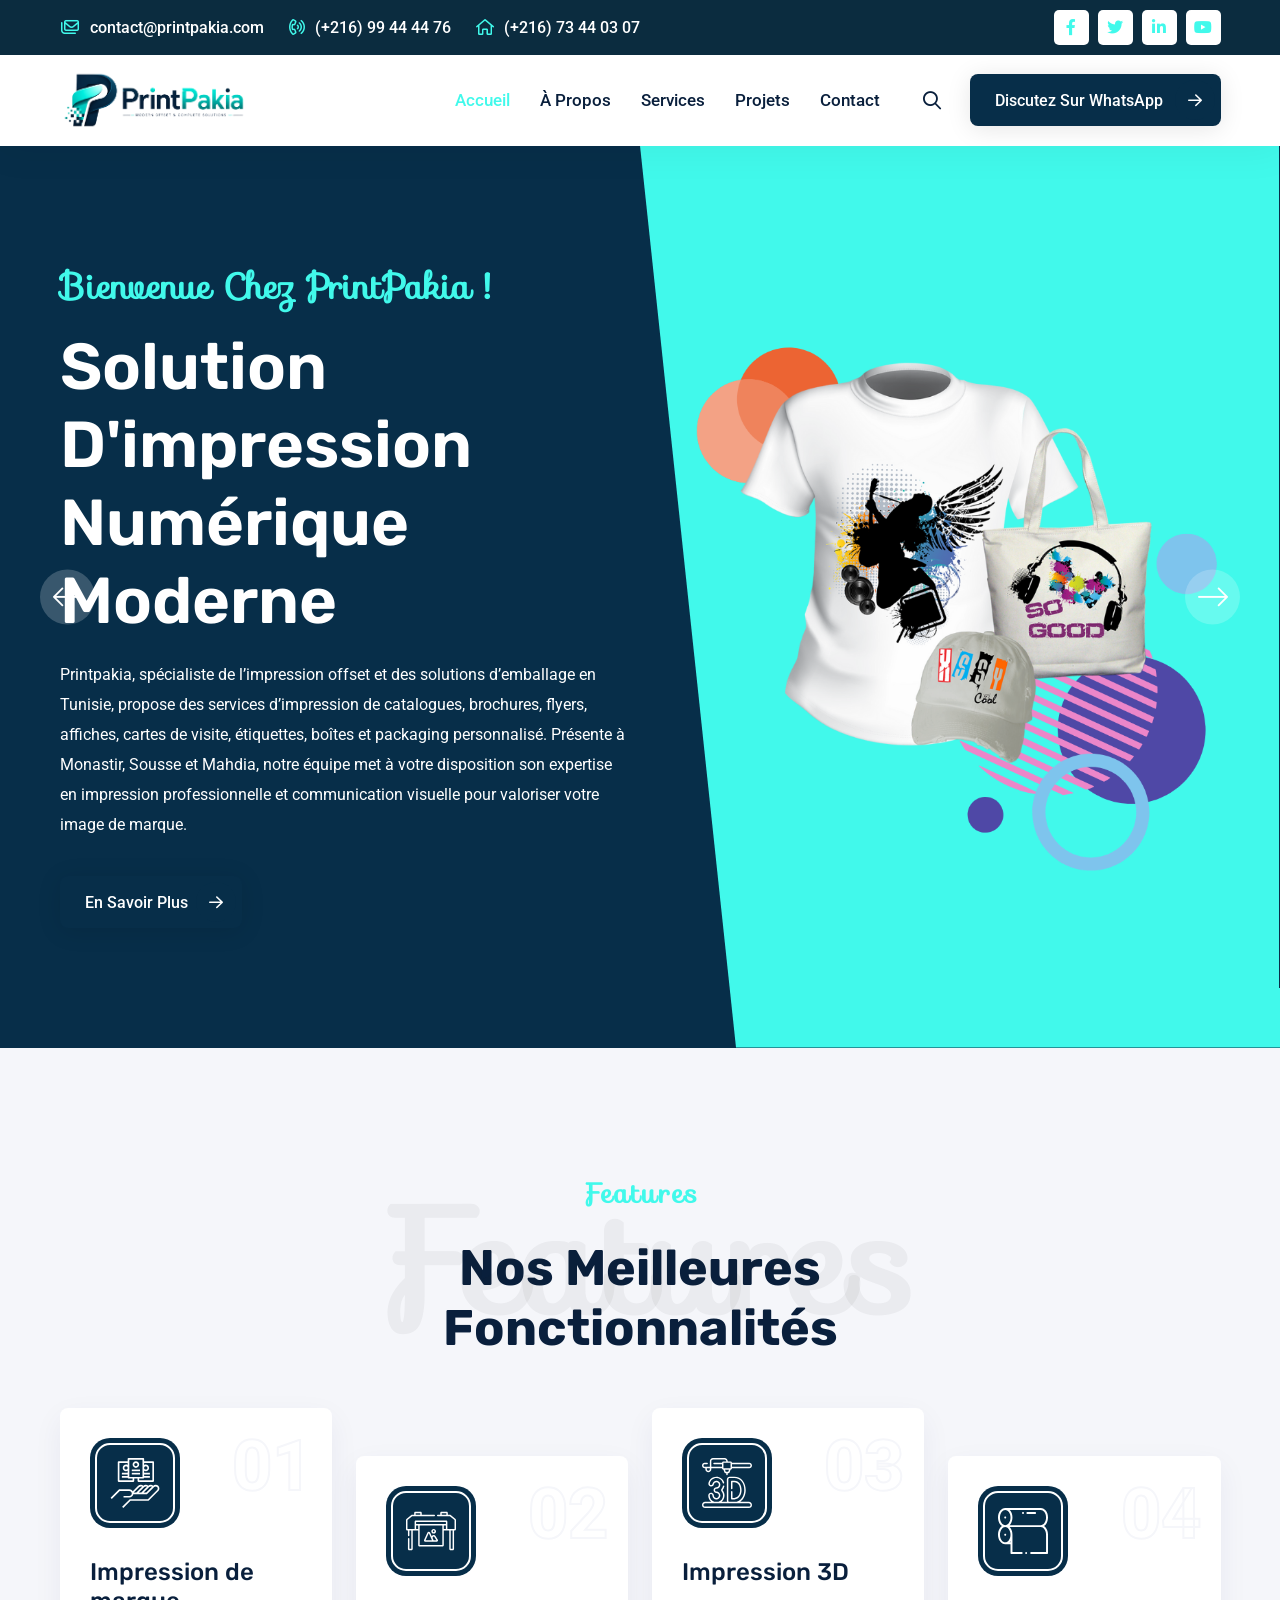
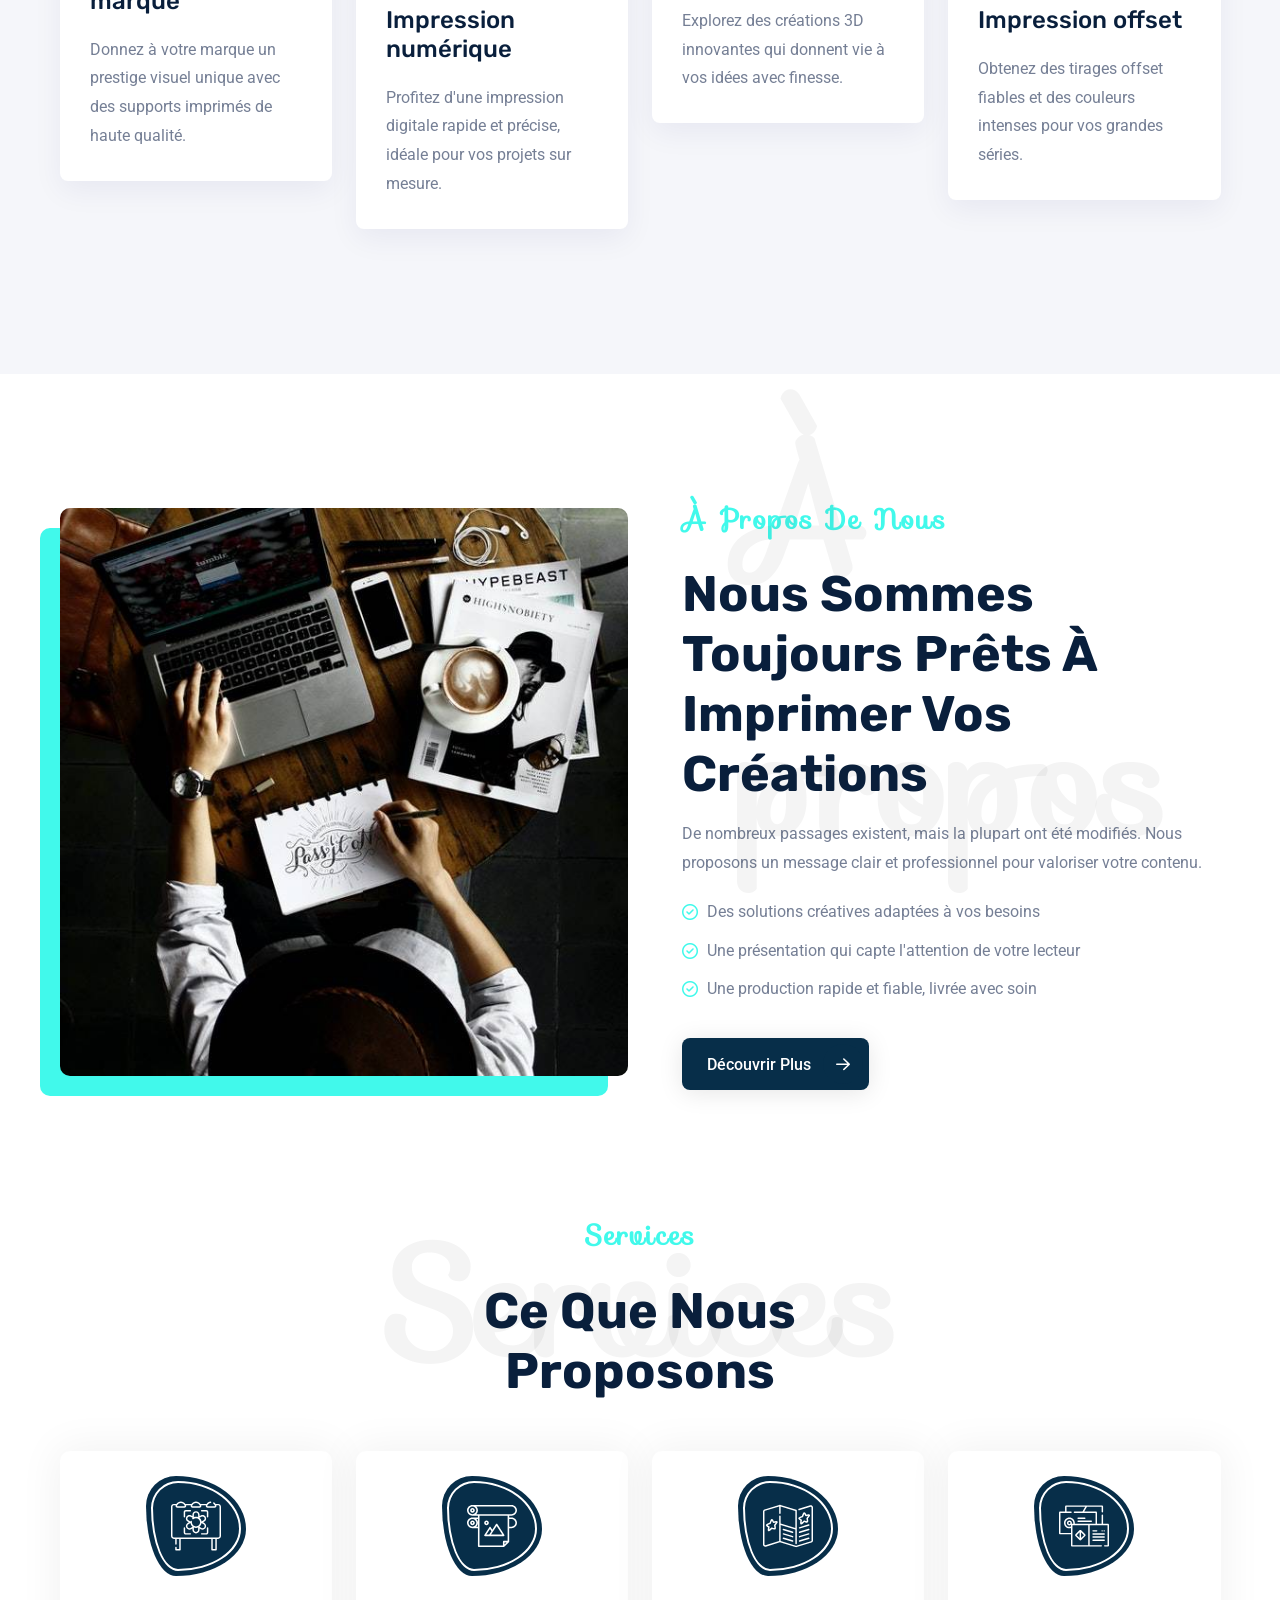
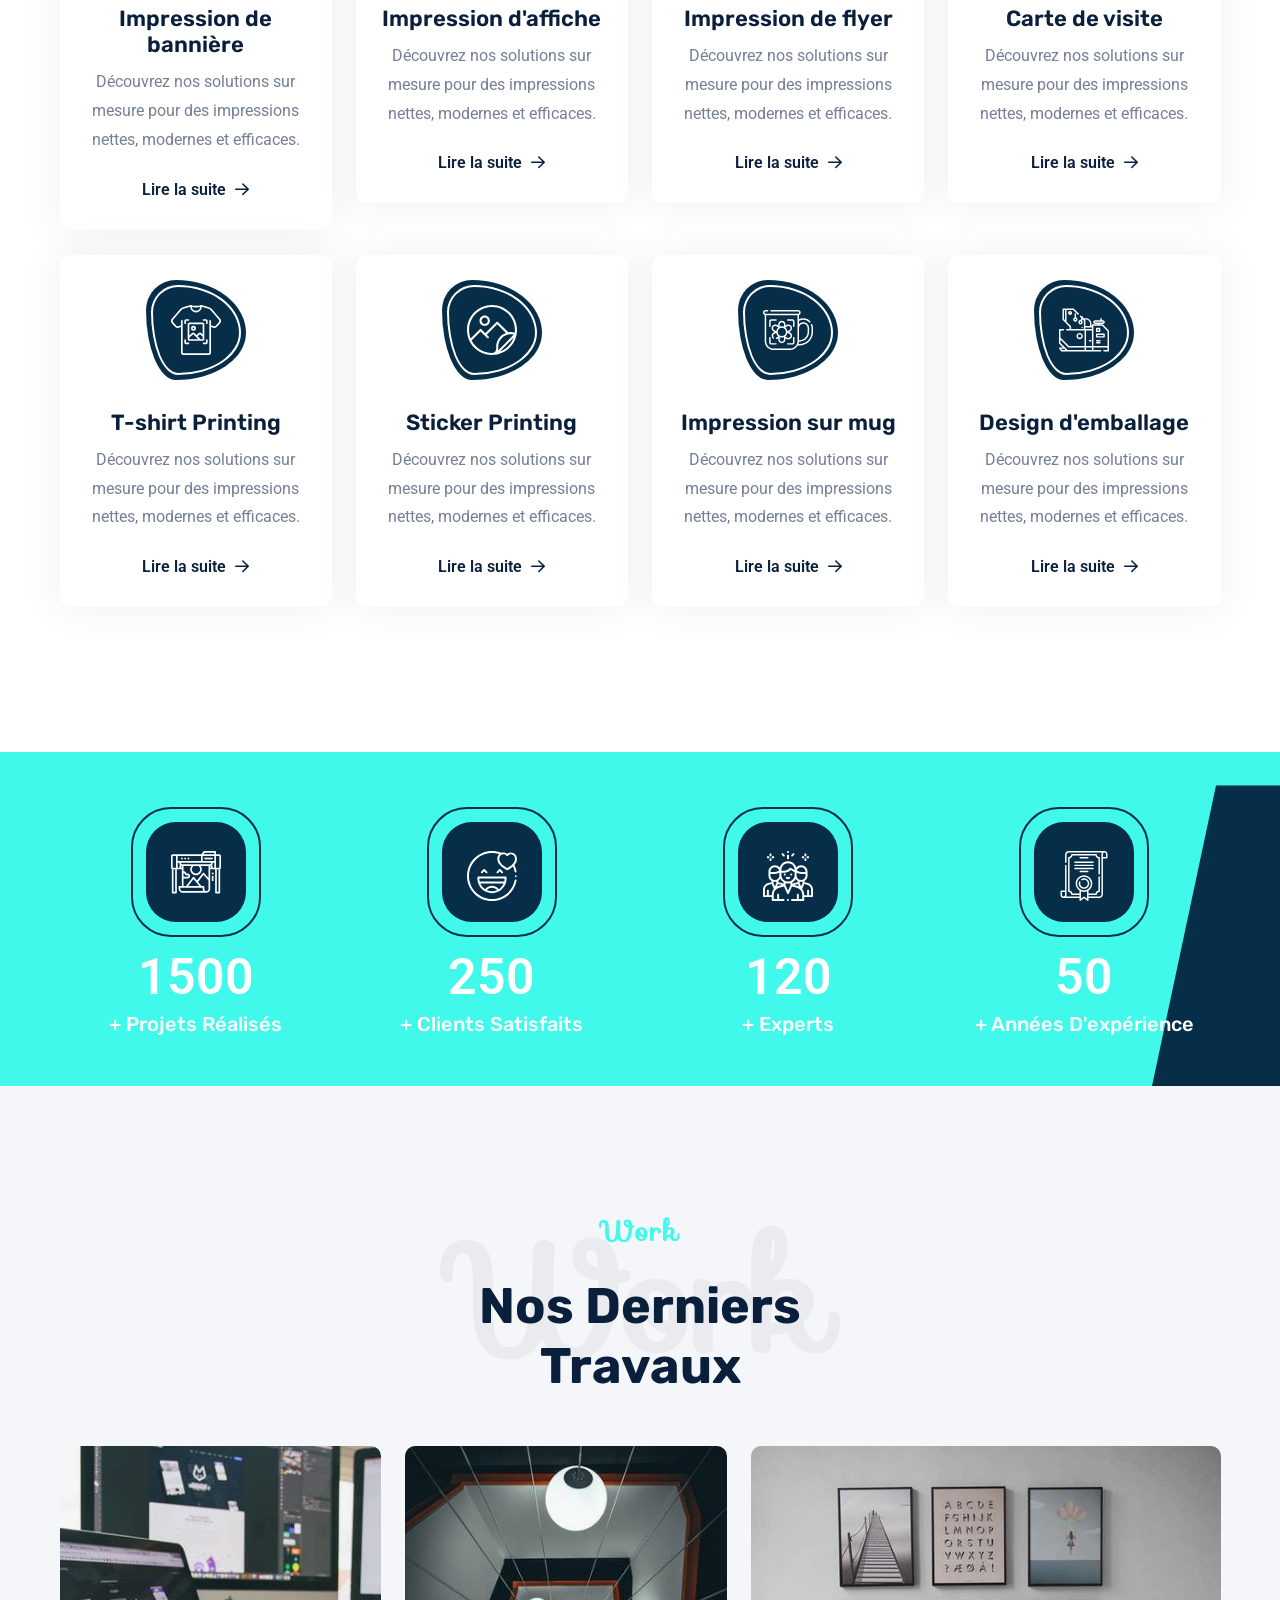
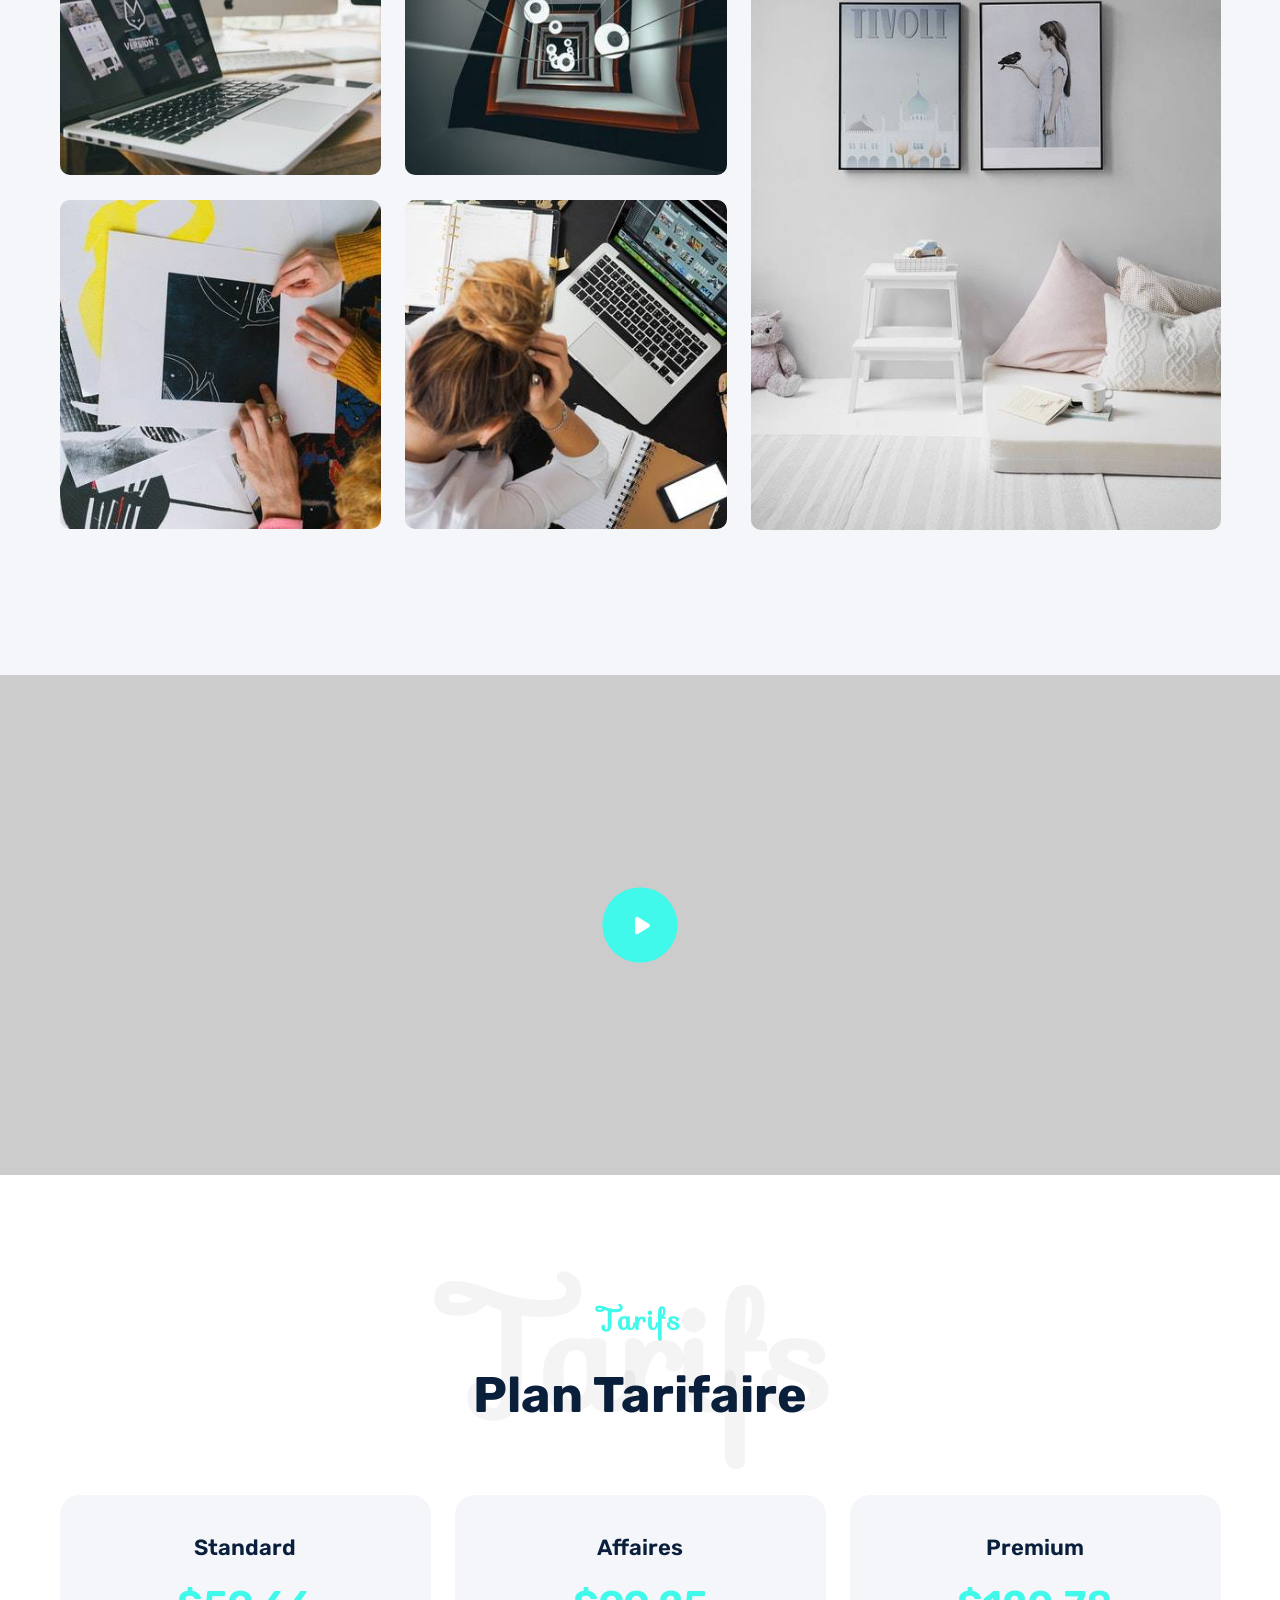
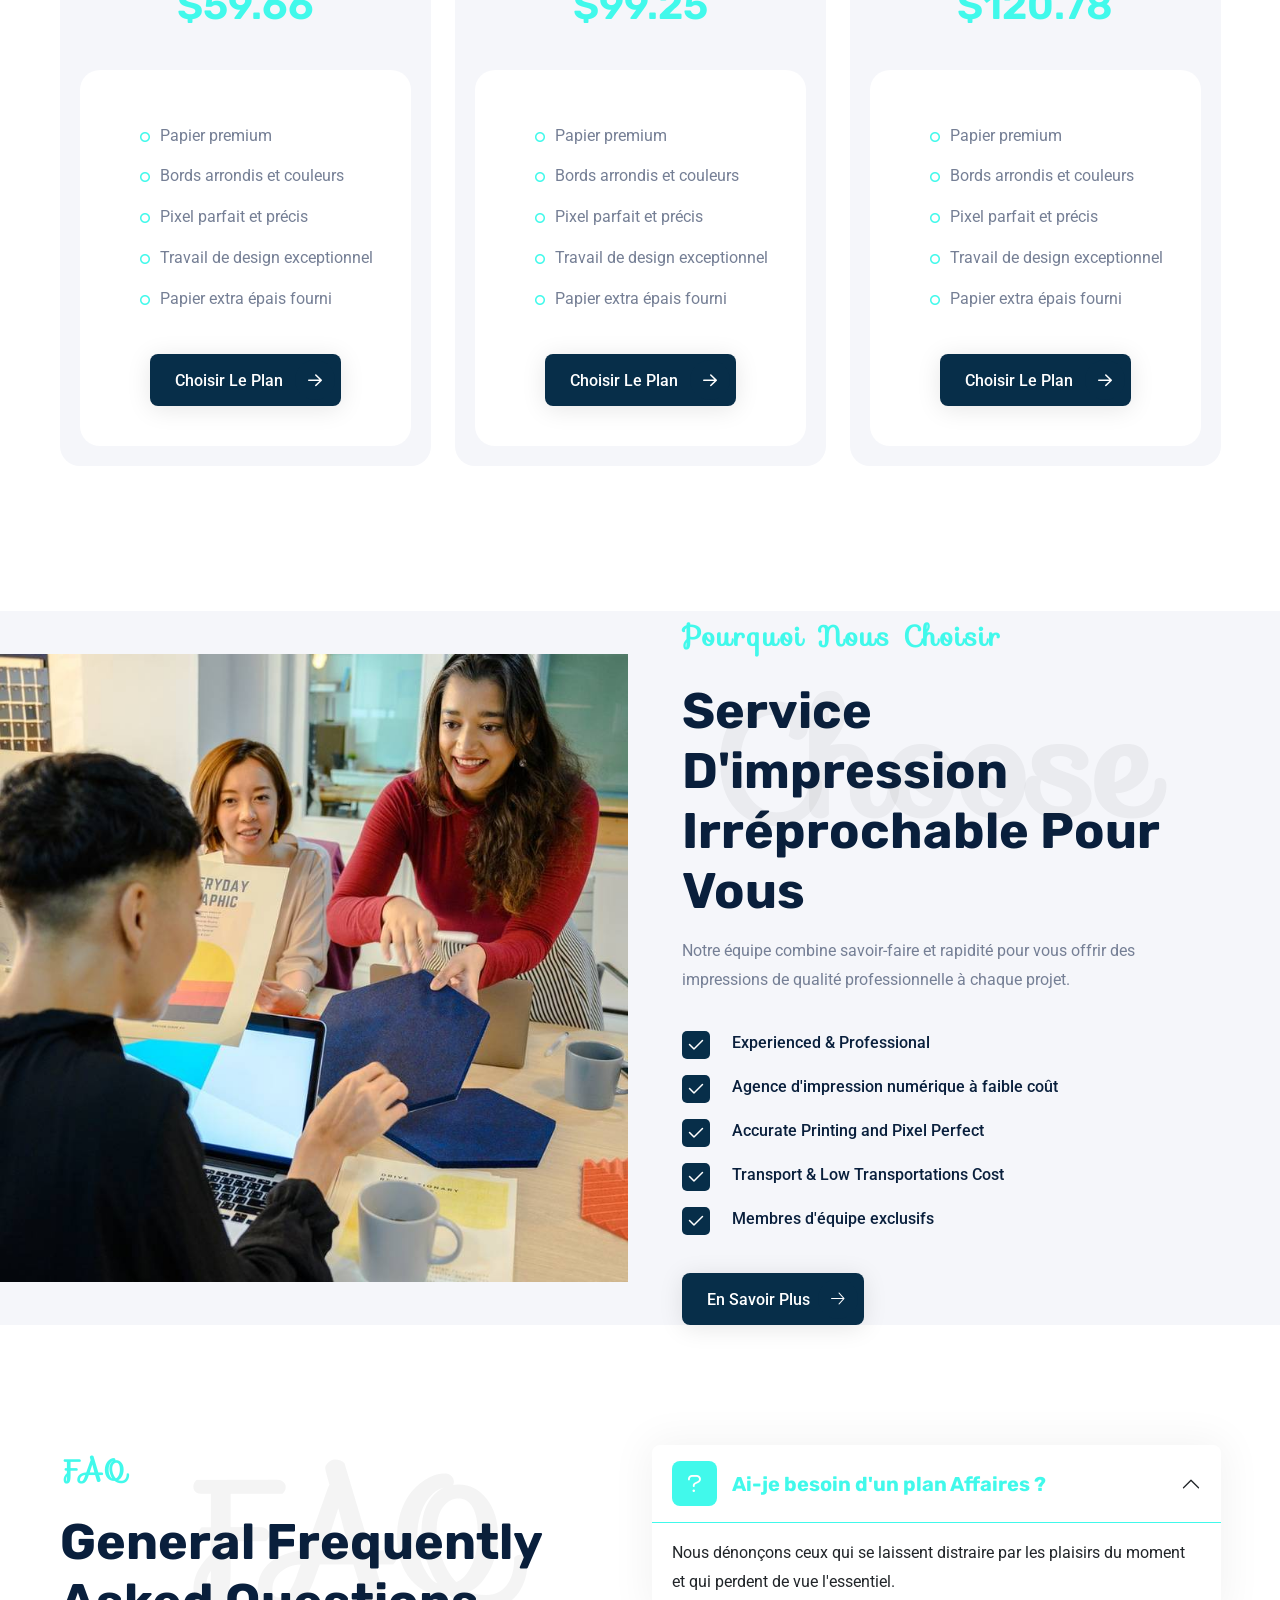
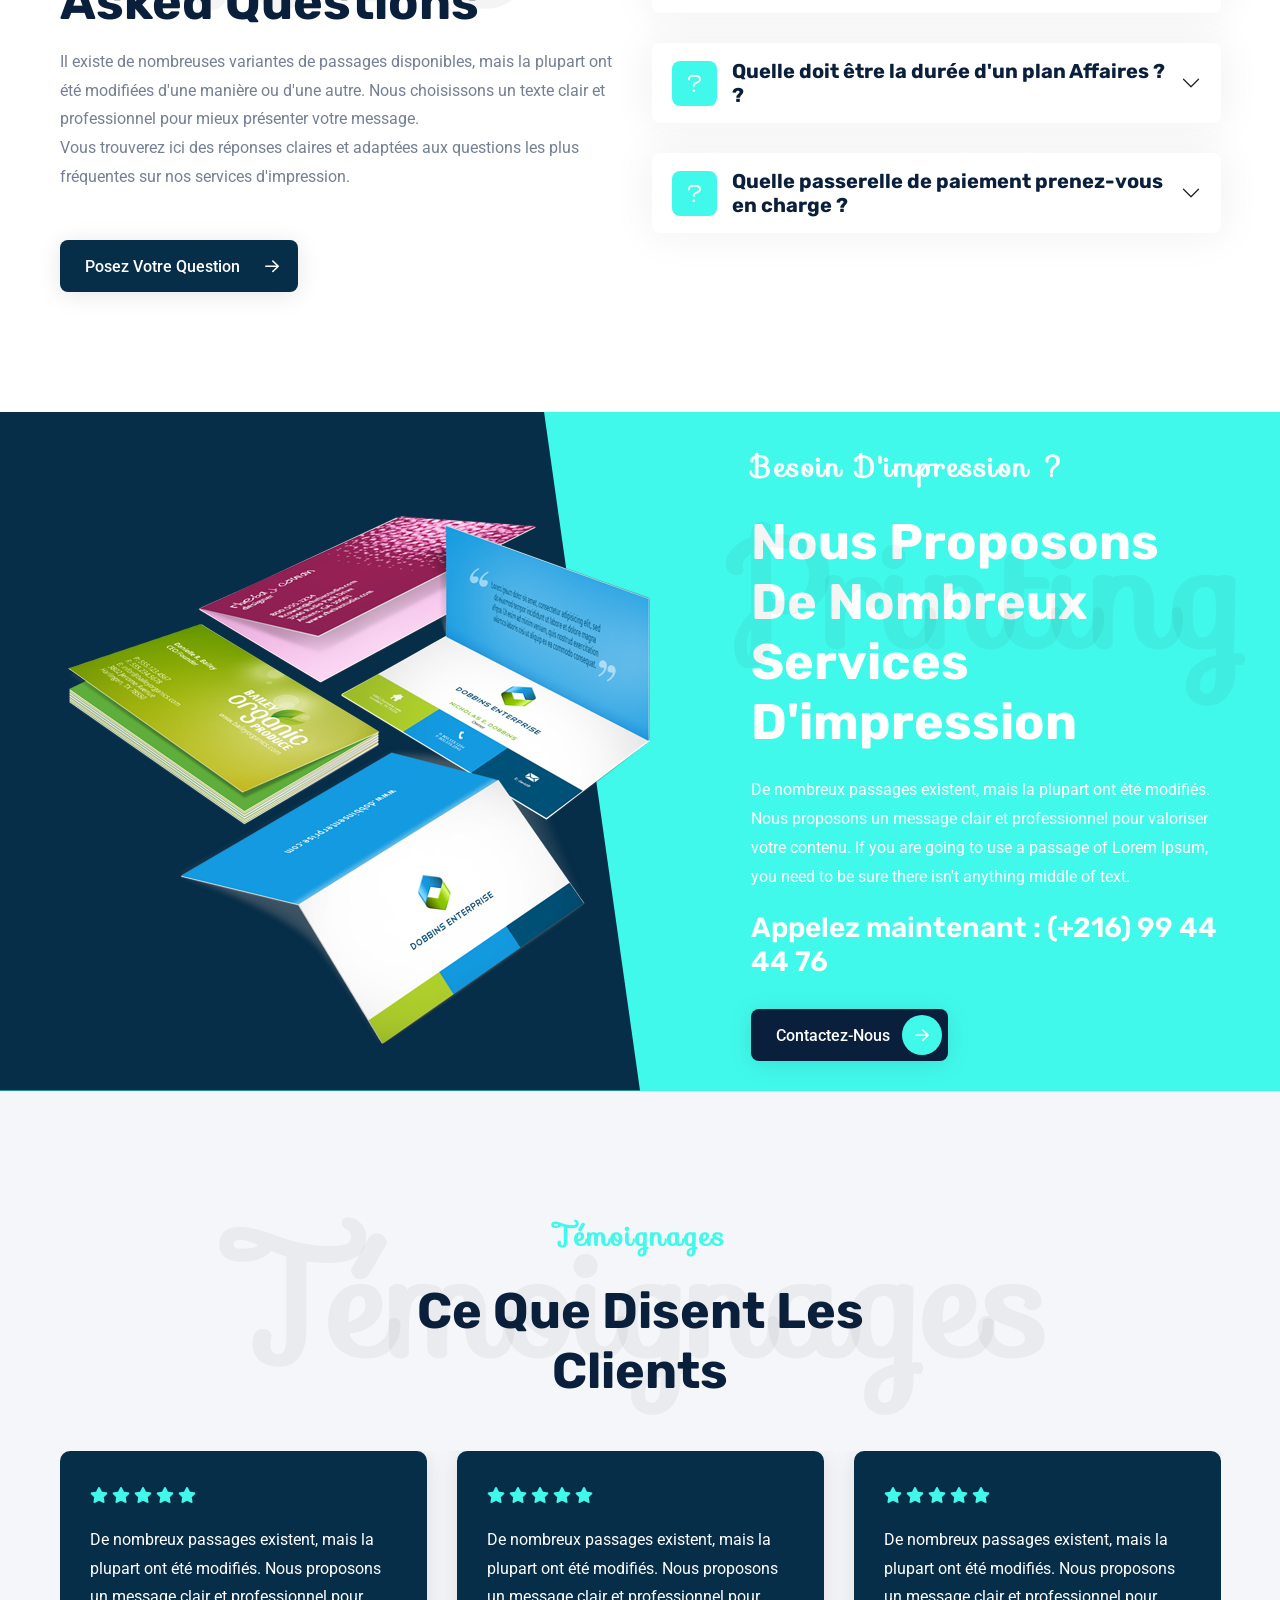
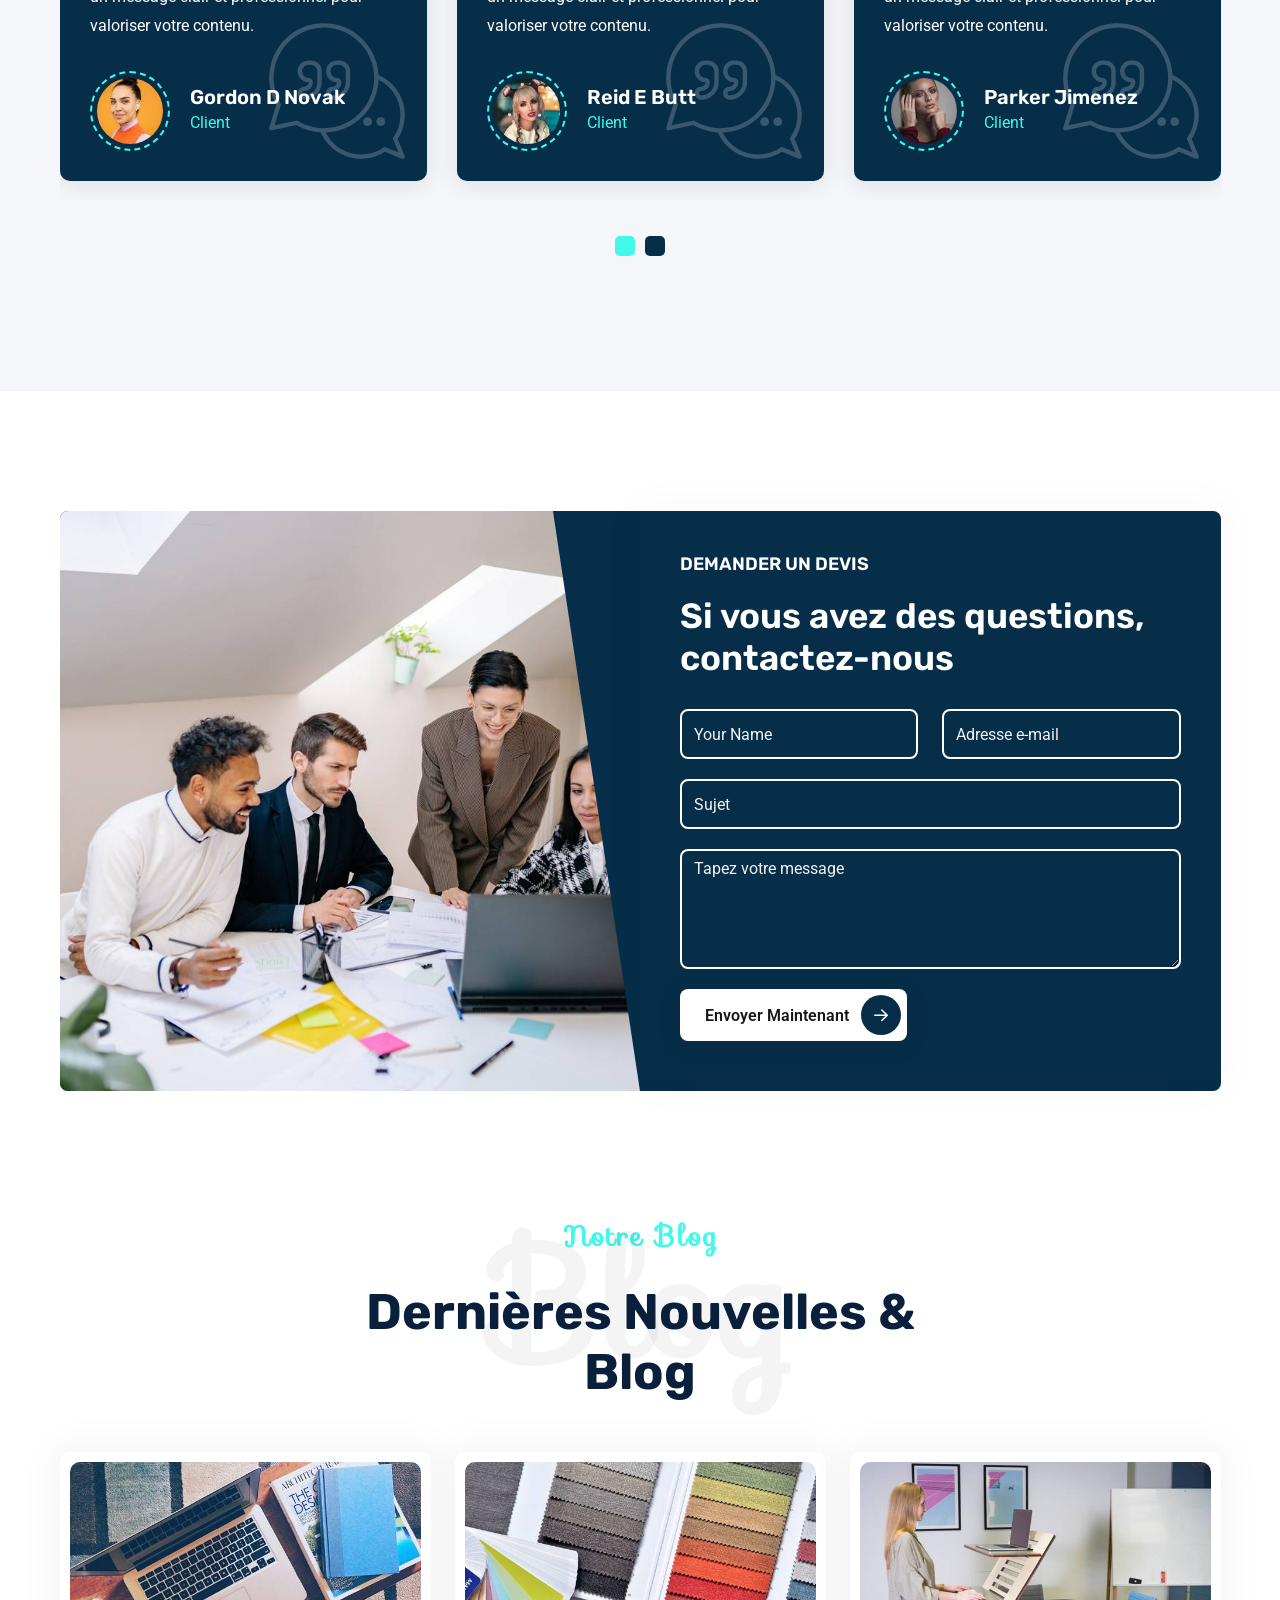
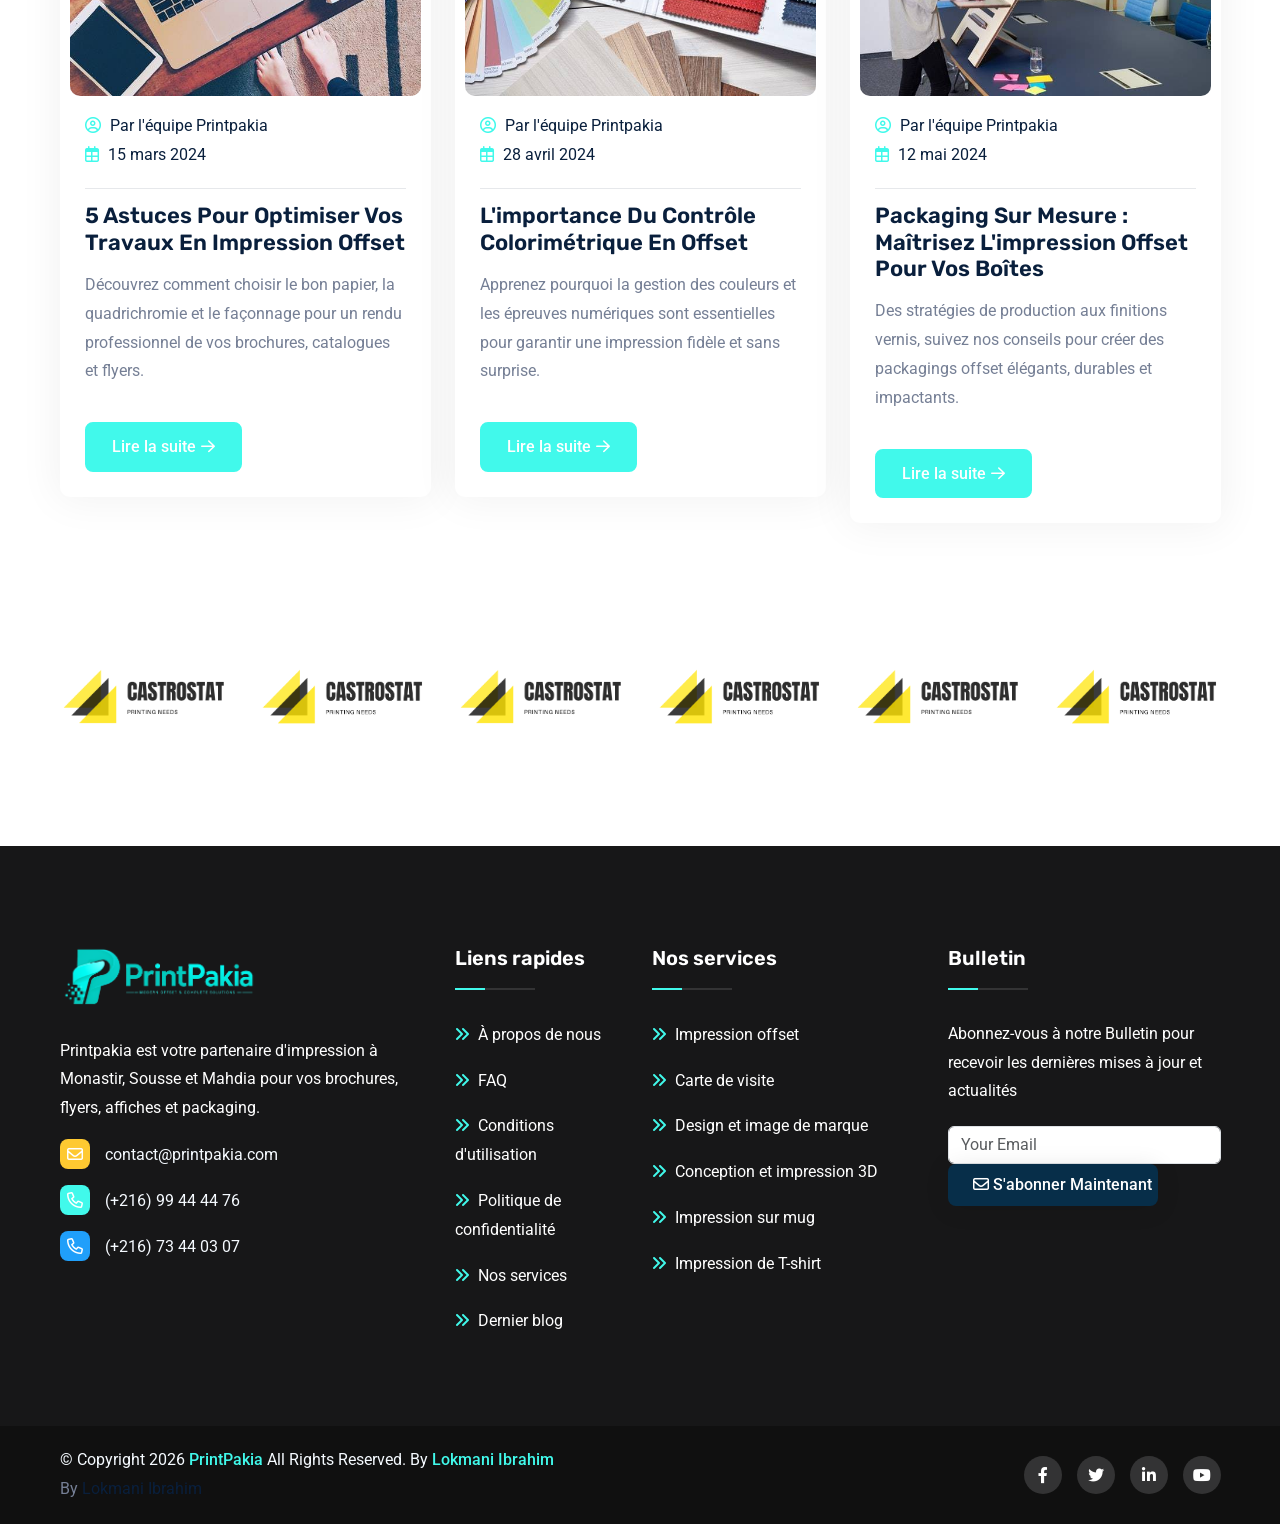
==== commit aa7c7ed4: "add Copyright" ====
--- a/index.html
+++ b/index.html
@@ -1191,7 +1191,8 @@
                 <div class="row">
                     <div class="col-md-6 align-self-center">
                         <p class="copyright-text">
-                            � Copyright <span id="date"></span> <a href="#"> PrintPakia </a> All Rights Reserved.
+                             &copy; Copyright <span id="date"></span> <a href="#"> PrintPakia </a> All Rights Reserved. By <a href="https://ibrahim.tn/"> Lokmani Ibrahim </a>
+                        </p> By <a href="https://ibrahim.tn/"> Lokmani Ibrahim </a>
                         </p>
                     </div>
                     <div class="col-md-6 align-self-center">
--- a/assets/css/style.css
+++ b/assets/css/style.css
@@ -15,9 +15,6 @@
 /* ===================
 general css
 ====================== */
-.preloader{
-    display:none !important;
-}
 
 *,
 *:before,
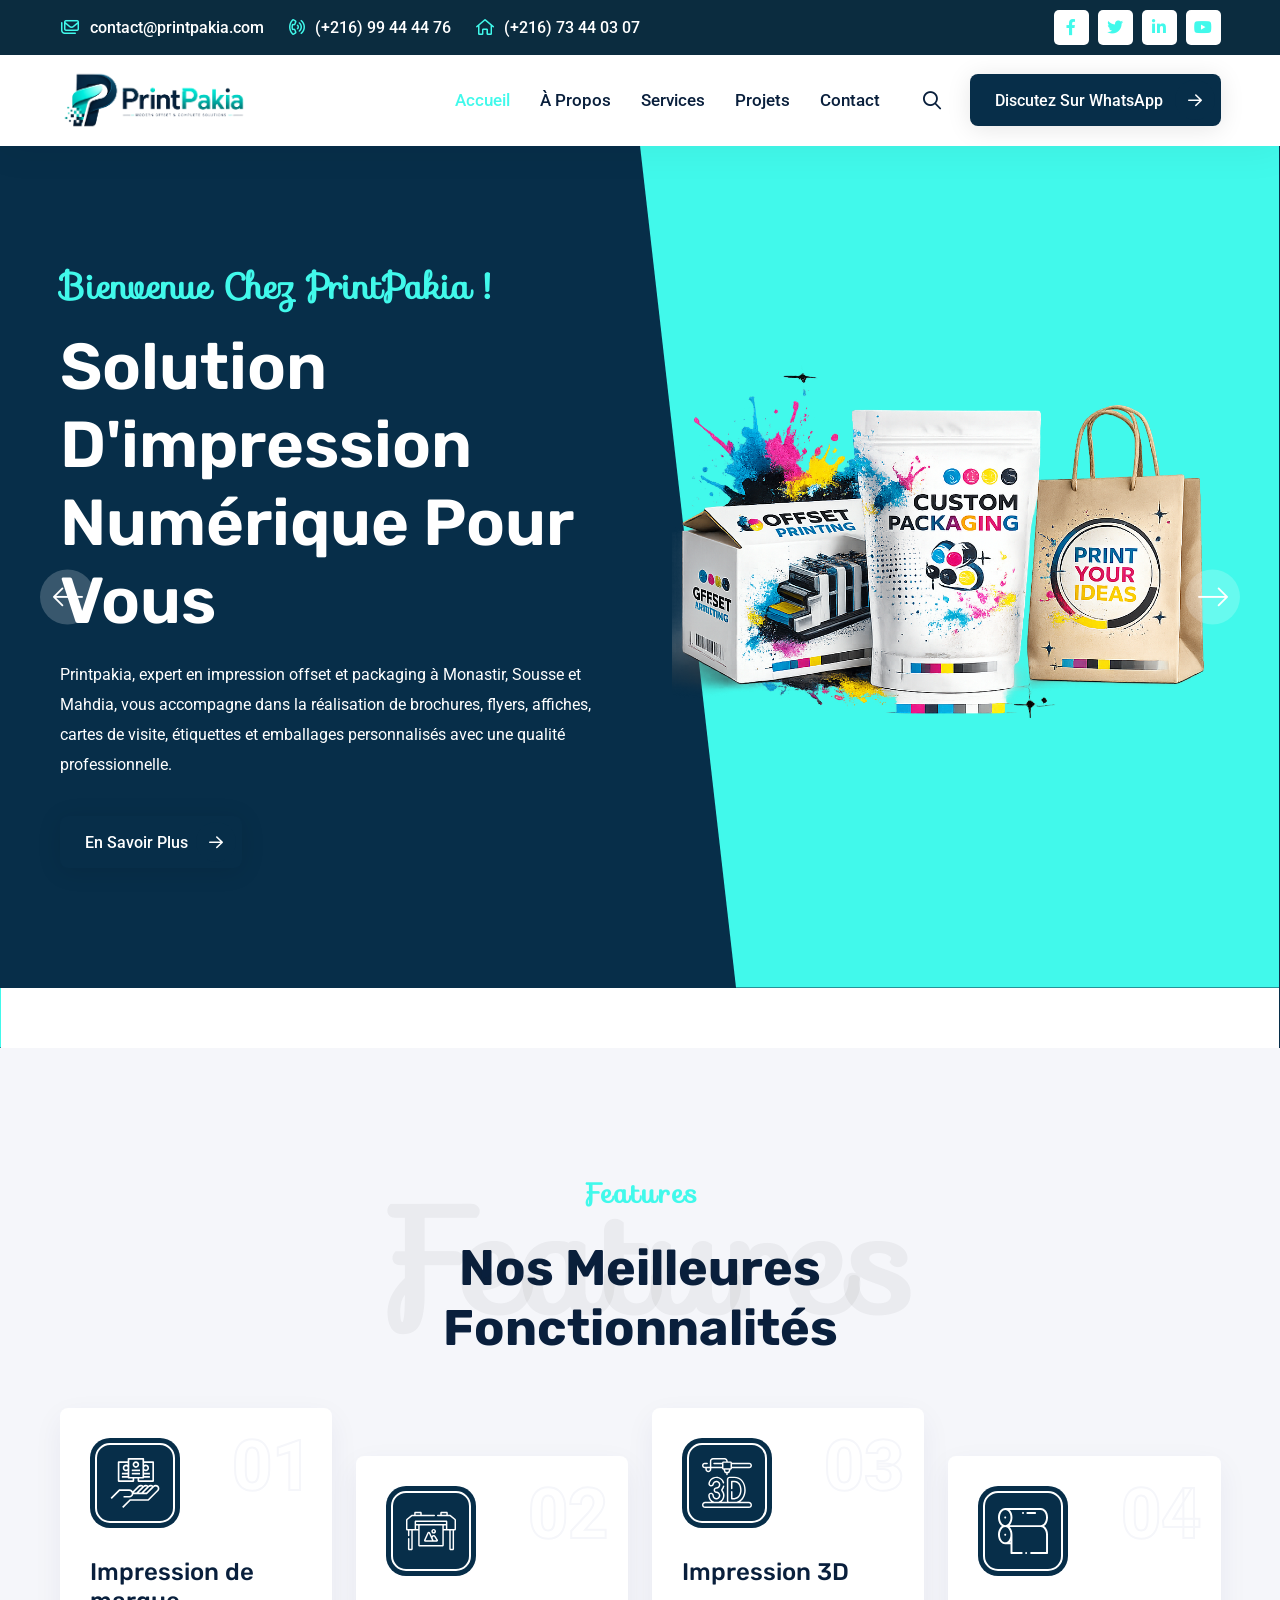
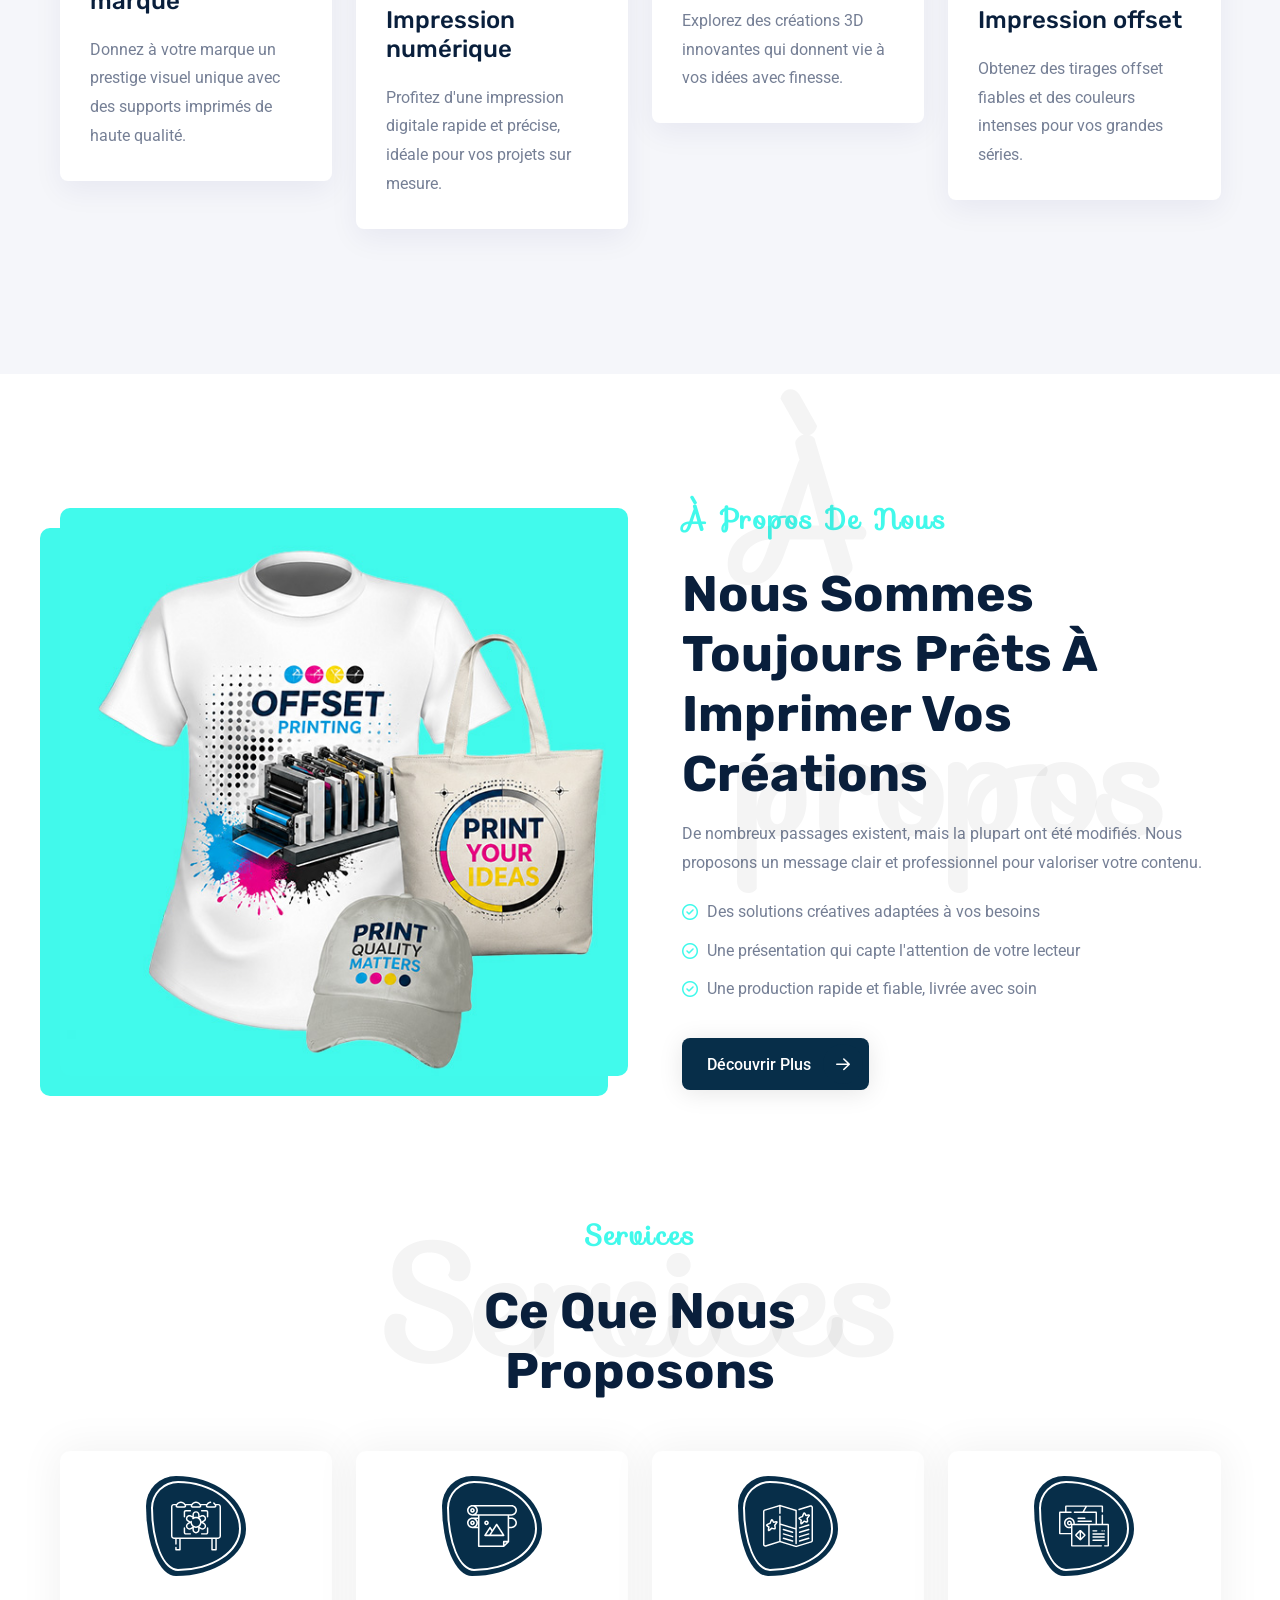
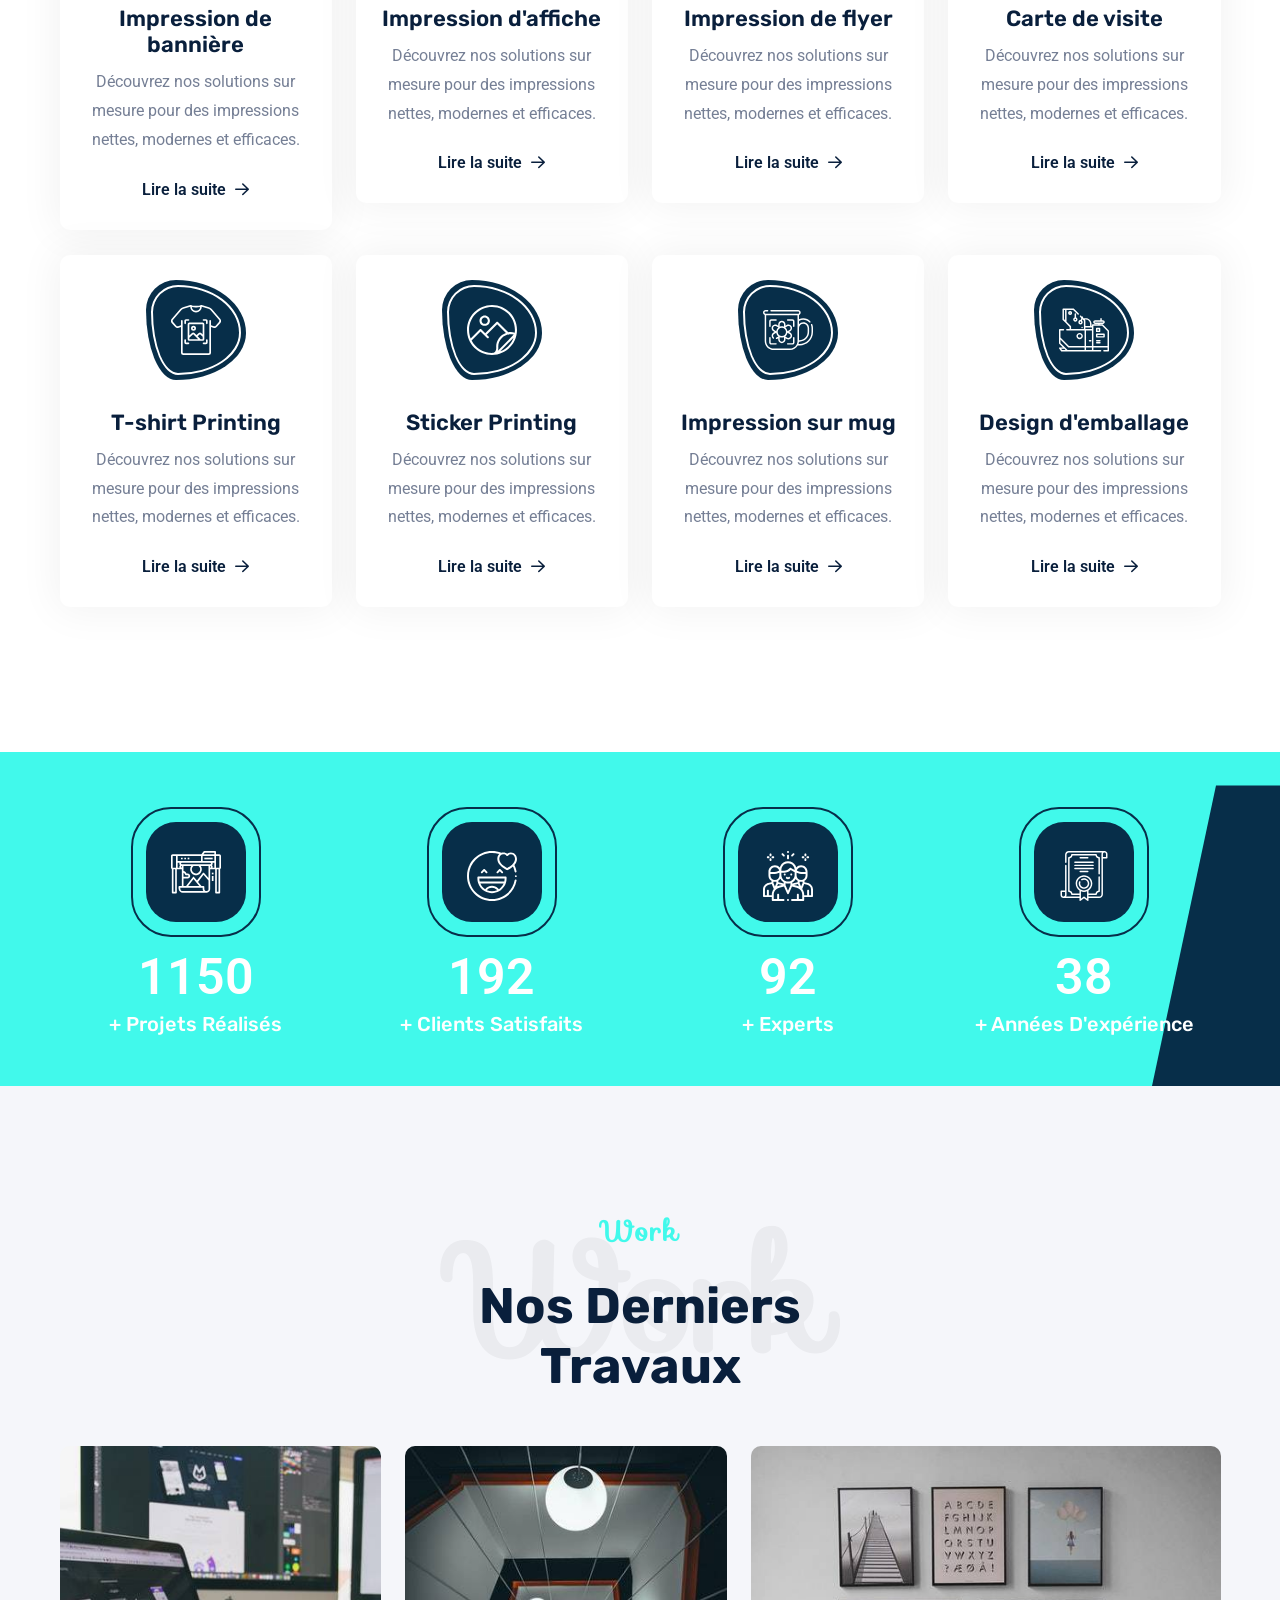
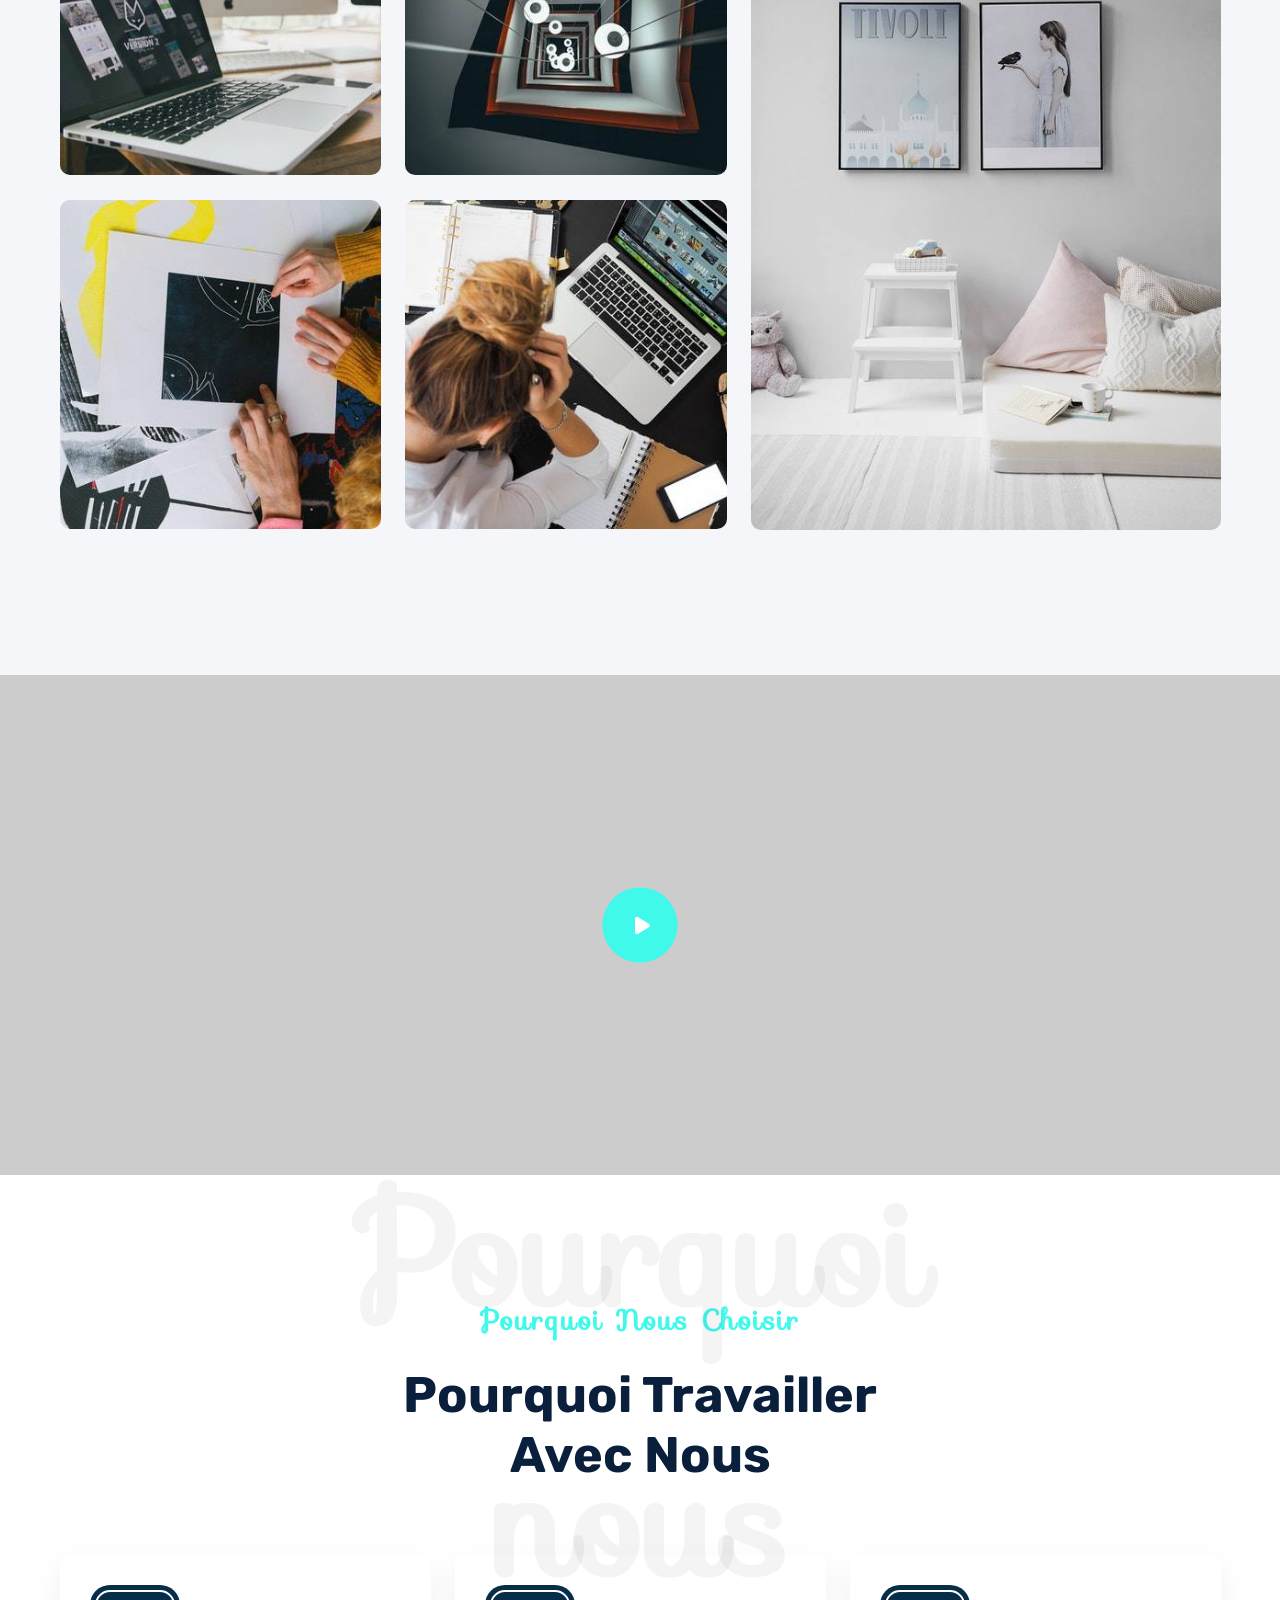
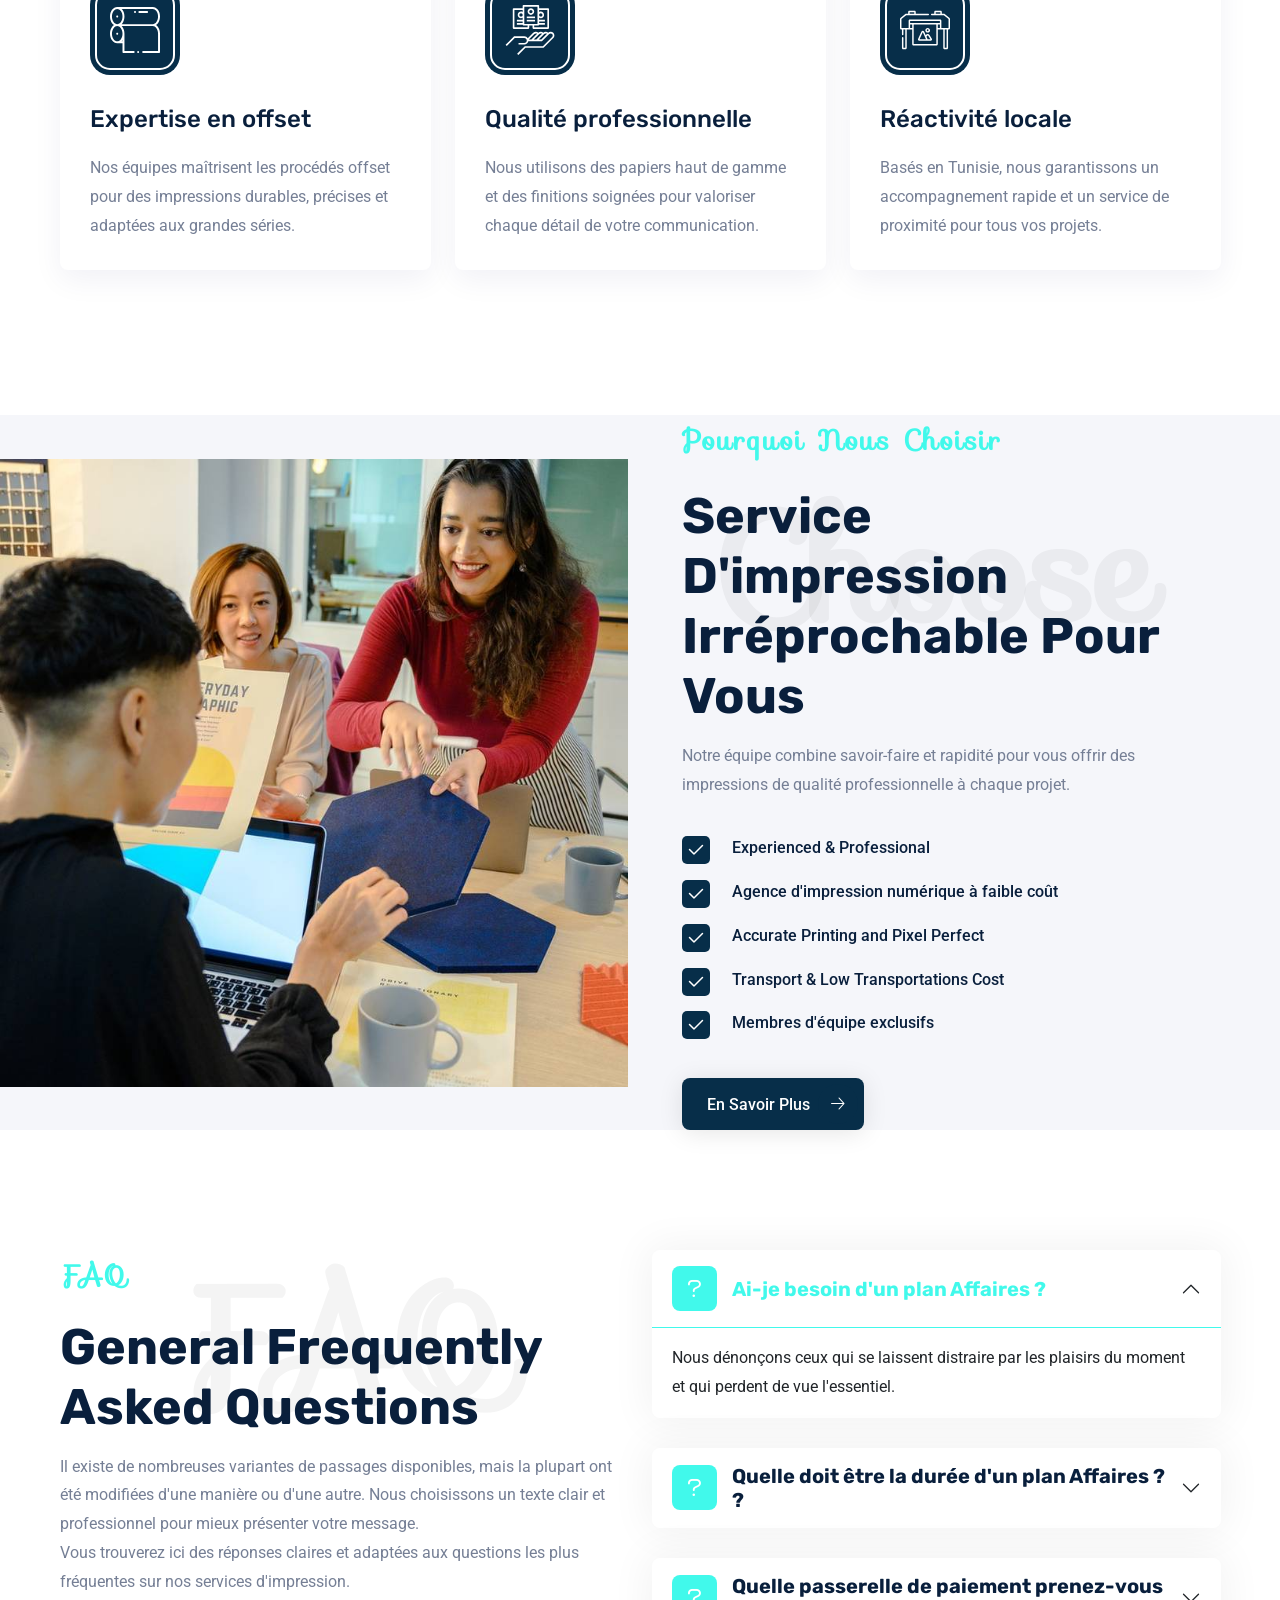
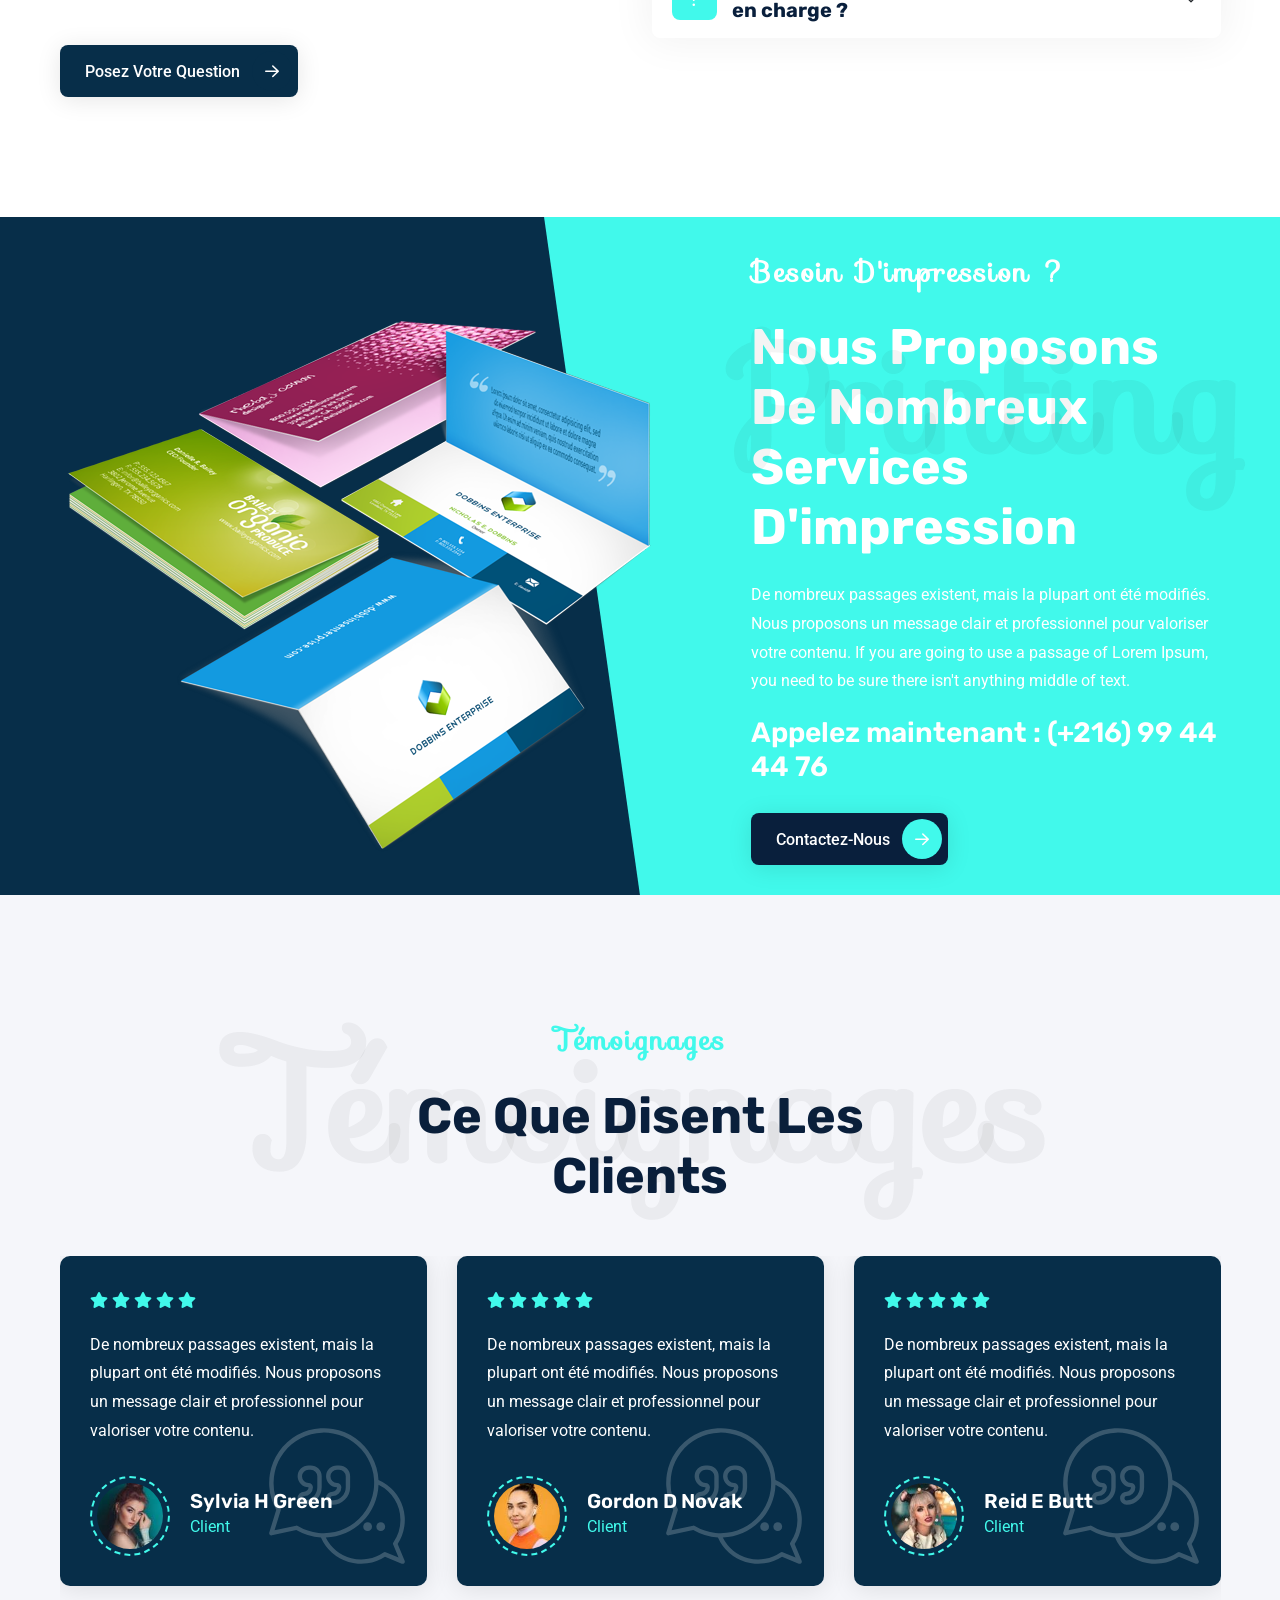
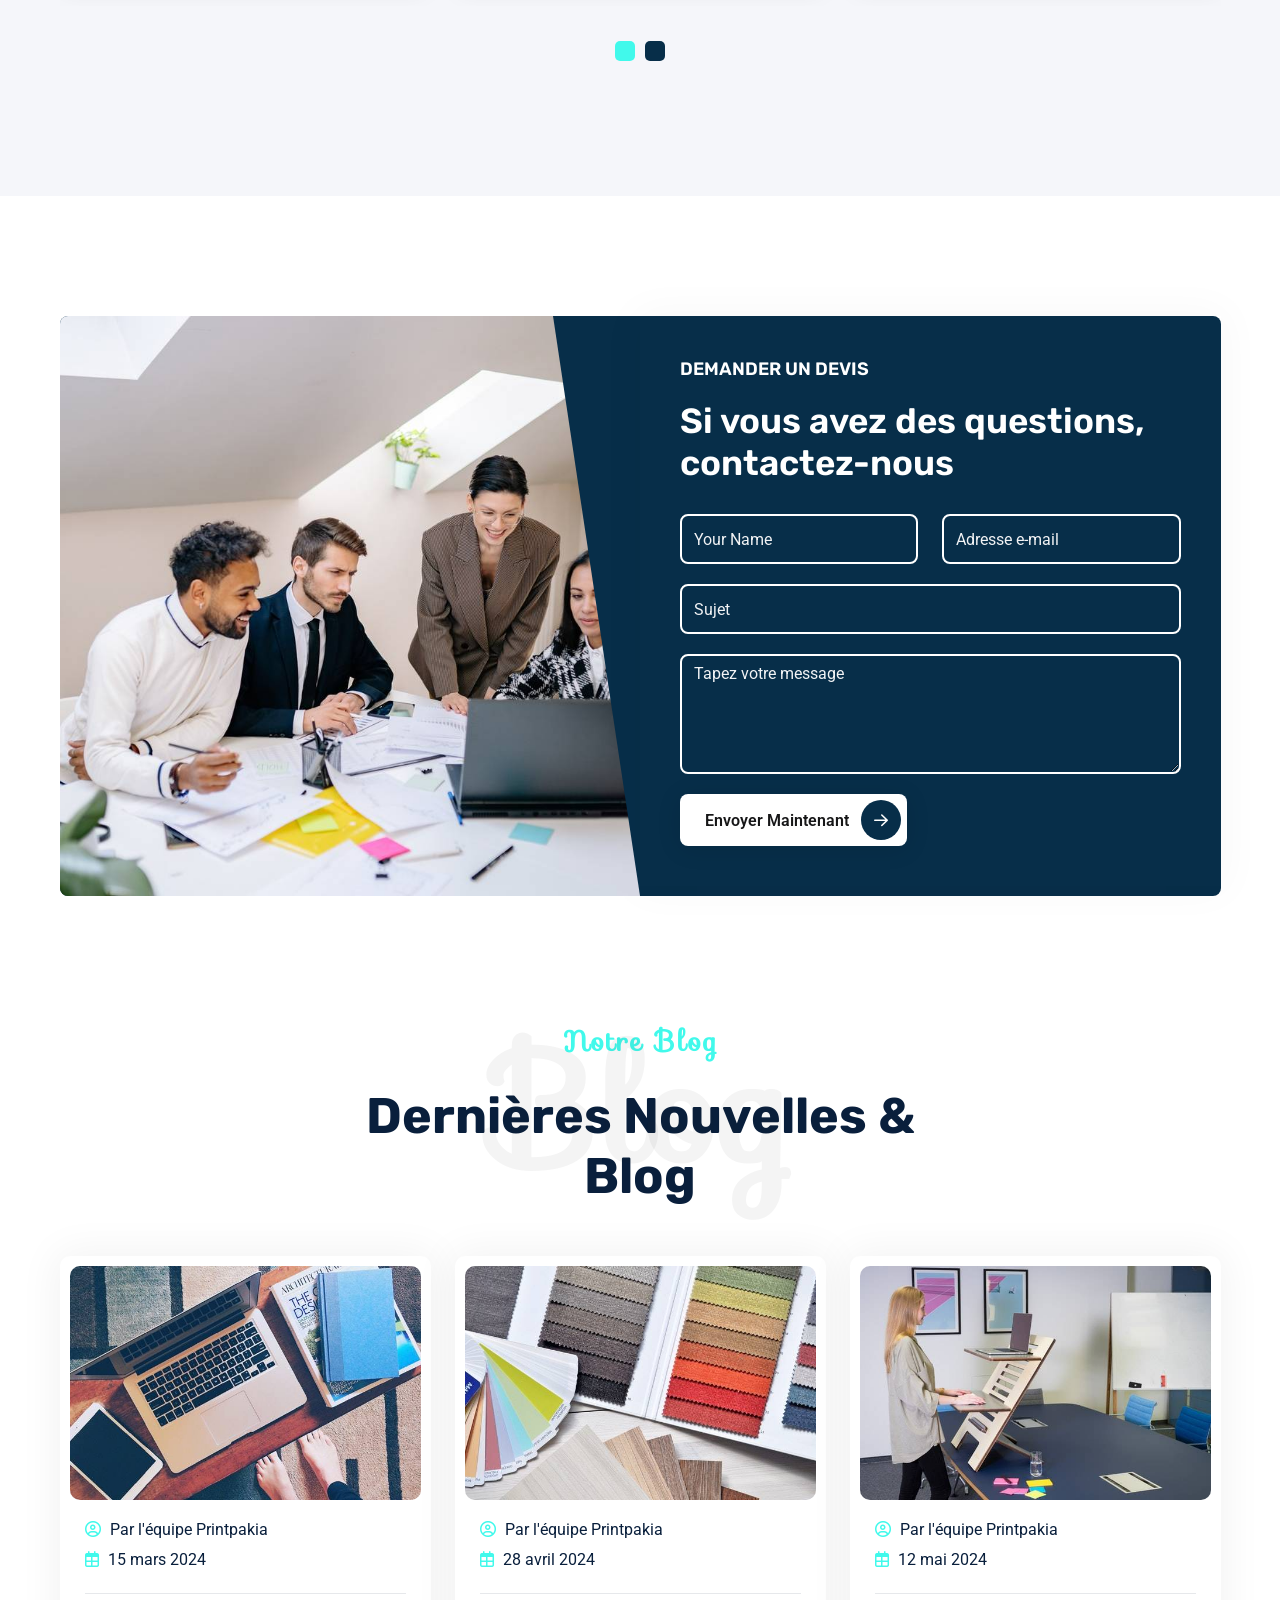
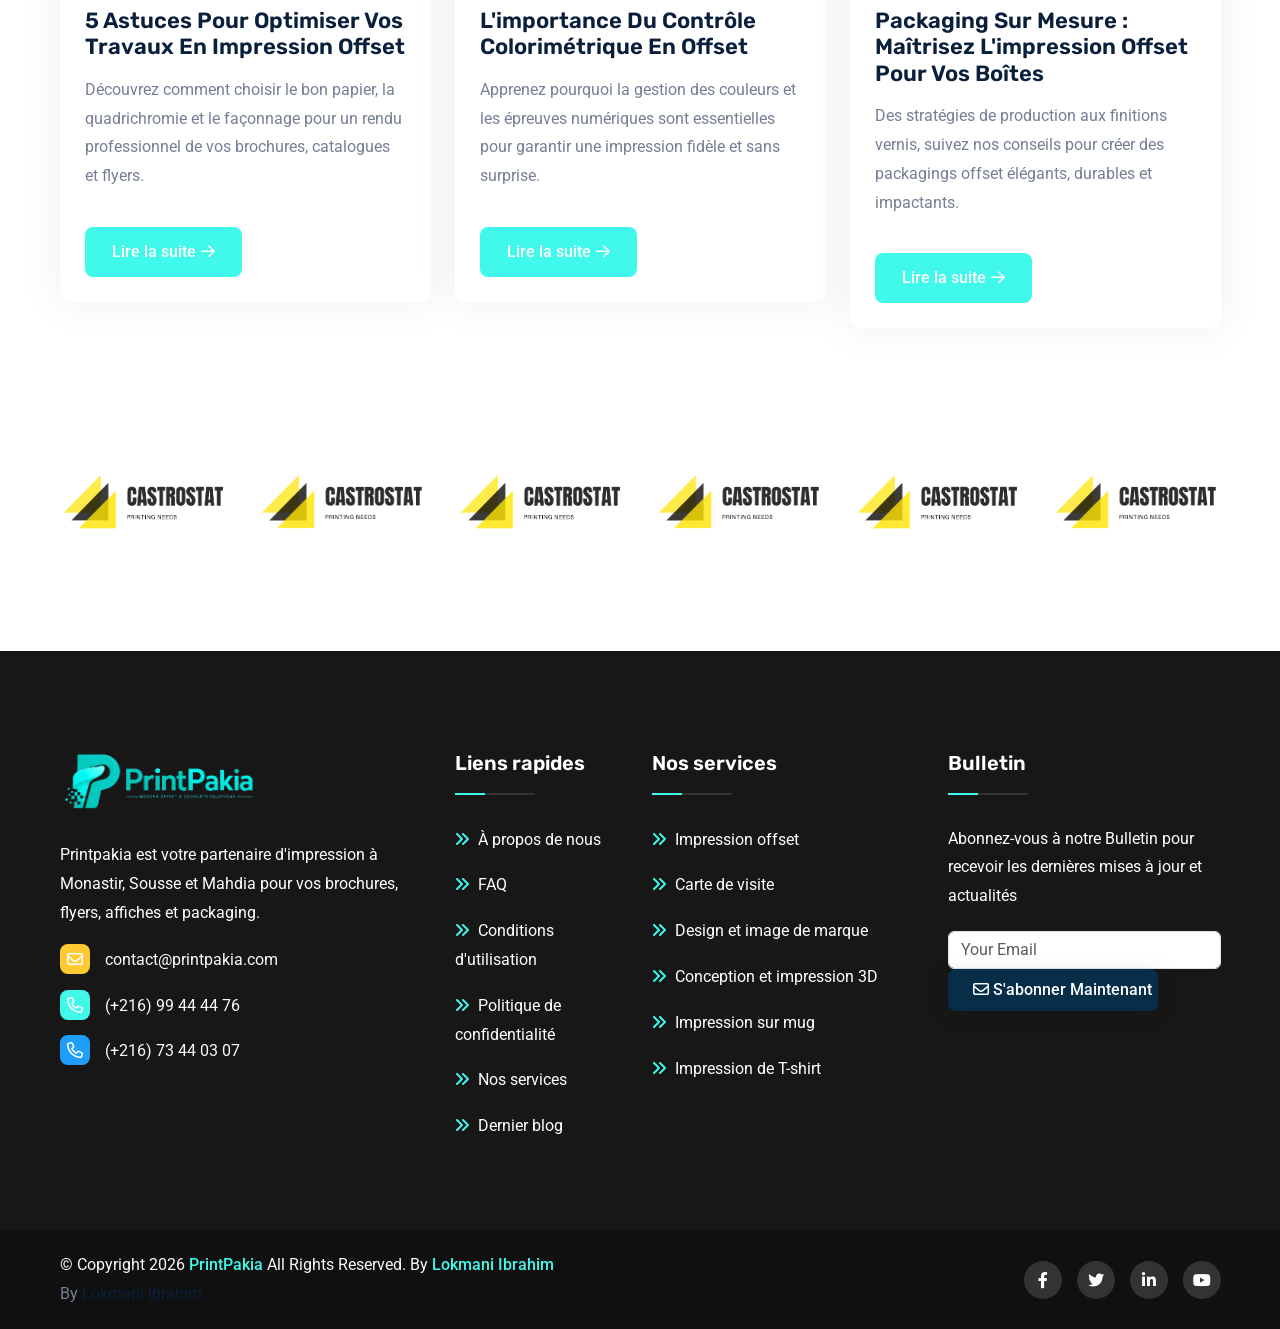
==== commit ee6fbad5: "add new section" ====
--- a/index.html
+++ b/index.html
@@ -114,53 +114,53 @@
 
     <main class="main">
 
-        <!-- hero slider -->
-        <div class="hero-section">
-            <div class="hero-slider2 owl-carousel owl-theme">
-                <div class="hero-single">
+        <!-- Ibrahim-lokmani slider -->
+        <div class="Ibrahim-lokmani-section">
+            <div class="Ibrahim-lokmani-slider2 owl-carousel owl-theme">
+                <div class="Ibrahim-lokmani-single">
                     <div class="container">
                         <div class="row align-items-center">
                             <div class="col-md-6 col-lg-6">
-                                <div class="hero-content">
-                                    <h6 class="hero-sub-title wow animate__animated animate__fadeInUp" data-wow-duration="1s" data-wow-delay=".25s">Bienvenue chez PrintPakia !</h6>
-                                    <h1 class="hero-title wow animate__animated animate__fadeInUp" data-wow-duration="1s" data-wow-delay=".50s">
+                                <div class="Ibrahim-lokmani-content">
+                                    <h6 class="Ibrahim-lokmani-sub-title wow animate__animated animate__fadeInUp" data-wow-duration="1s" data-wow-delay=".25s">Bienvenue chez PrintPakia !</h6>
+                                    <h1 class="Ibrahim-lokmani-title wow animate__animated animate__fadeInUp" data-wow-duration="1s" data-wow-delay=".50s">
                                         Solution d'impression numérique pour vous
                                     </h1>
                                     <p class="wow animate__animated animate__fadeInUp" data-wow-duration="1s" data-wow-delay=".75s">
 Printpakia, expert en impression offset et packaging à Monastir, Sousse et Mahdia, vous accompagne dans la réalisation de brochures, flyers, affiches,
  cartes de visite, étiquettes et emballages personnalisés avec une qualité professionnelle.                                    </p>
-                                    <div class="hero-btn wow animate__animated animate__fadeInUp" data-wow-duration="1s" data-wow-delay="1s">
+                                    <div class="Ibrahim-lokmani-btn wow animate__animated animate__fadeInUp" data-wow-duration="1s" data-wow-delay="1s">
                                         <a href="#" class="theme-btn">En savoir plus<i class="far fa-arrow-right"></i></a>
                                     </div>
                                 </div>
                             </div>
                             <div class="col-md-6 col-lg-6">
-                                <div class="hero-img">
+                                <div class="Ibrahim-lokmani-img">
                                     <img src="assets/img/slider/pk-print-sousse.png" alt="">
                                 </div>
                             </div>
                         </div>
                     </div>
                 </div>
-                <div class="hero-single">
+                <div class="Ibrahim-lokmani-single">
                     <div class="container">
                         <div class="row align-items-center">
                             <div class="col-md-6 col-lg-6">
-                                <div class="hero-content">
-                                    <h6 class="hero-sub-title wow animate__animated animate__fadeInUp" data-wow-duration="1s" data-wow-delay=".25s">Bienvenue chez PrintPakia !</h6>
-                                    <h1 class="hero-title wow animate__animated animate__fadeInUp" data-wow-duration="1s" data-wow-delay=".50s">
+                                <div class="Ibrahim-lokmani-content">
+                                    <h6 class="Ibrahim-lokmani-sub-title wow animate__animated animate__fadeInUp" data-wow-duration="1s" data-wow-delay=".25s">Bienvenue chez PrintPakia !</h6>
+                                    <h1 class="Ibrahim-lokmani-title wow animate__animated animate__fadeInUp" data-wow-duration="1s" data-wow-delay=".50s">
                                         Solution d'impression numérique moderne
                                     </h1>
                                     <p class="wow animate__animated animate__fadeInUp" data-wow-duration="1s" data-wow-delay=".75s">
                                        Printpakia, spécialiste de l’impression offset et des solutions d’emballage en Tunisie, propose des services d’impression de catalogues, brochures, flyers, affiches, cartes de visite, étiquettes, boîtes et packaging personnalisé. Présente à Monastir, Sousse et Mahdia, notre équipe met à votre disposition son expertise en impression professionnelle et communication visuelle pour valoriser votre image de marque.
                                     </p>
-                                    <div class="hero-btn wow animate__animated animate__fadeInUp" data-wow-duration="1s" data-wow-delay="1s">
+                                    <div class="Ibrahim-lokmani-btn wow animate__animated animate__fadeInUp" data-wow-duration="1s" data-wow-delay="1s">
                                         <a href="#" class="theme-btn">En savoir plus<i class="far fa-arrow-right"></i></a>
                                     </div>
                                 </div>
                             </div>
                             <div class="col-md-6 col-lg-6">
-                                <div class="hero-img">
+                                <div class="Ibrahim-lokmani-img">
                                     <img src="assets/img/slider/01.png" alt="">
                                 </div>
                             </div>
@@ -169,7 +169,7 @@
                 </div>
             </div>
         </div>
-        <!-- hero slider end -->
+        <!-- Ibrahim-lokmani slider end -->
 
 
 
@@ -628,77 +628,56 @@
 
 
 
-        <!-- pricing-area -->
-        <div class="pricing-area py-120">
+        <!-- why-us-area -->
+        <div class="why-us-area py-120">
             <div class="container">
                 <div class="row">
-                    <div class="col-lg-5 mx-auto">
+                    <div class="col-lg-6 mx-auto">
                         <div class="site-heading text-center">
-                            <span class="site-title-tagline">Tarifs</span>
-                            <h2 class="site-title">Plan tarifaire</h2>
-                            <span class="shadow-title">Tarifs</span>
+                            <span class="site-title-tagline">Pourquoi nous choisir</span>
+                            <h2 class="site-title">Pourquoi travailler avec nous</h2>
+                            <span class="shadow-title">Pourquoi nous</span>
                         </div>
                     </div>
                 </div>
                 <div class="row mt-20">
                     <div class="col-md-6 col-lg-4">
-                        <div class="pricing-item">
-                            <div class="pricing-header">
-                                <h4>Standard</h4>
-                                <h1 class="pricing-amount">$59.66</h1>
-                            </div>
-                            <div class="pricing-feature">
-                                <ul>
-                                    <li>Papier premium</li>
-                                    <li>Bords arrondis et couleurs</li>
-                                    <li>Pixel parfait et précis</li>
-                                    <li>Travail de design exceptionnel</li>
-                                    <li>Papier extra épais fourni</li>
-                                </ul>
-                                <a href="#" class="theme-btn">Choisir le plan <i class="far fa-arrow-right"></i></a>
+                        <div class="feature-item">
+                            <div class="feature-icon">
+                                <img src="assets/img/icon/offset.svg" alt="Offset">
+                            </div>
+                            <div class="feature-content">
+                                <h4>Expertise en offset</h4>
+                                <p>Nos équipes maîtrisent les procédés offset pour des impressions durables, précises et adaptées aux grandes séries.</p>
                             </div>
                         </div>
                     </div>
                     <div class="col-md-6 col-lg-4">
-                        <div class="pricing-item">
-                            <div class="pricing-header">
-                                <h4>Affaires</h4>
-                                <h1 class="pricing-amount">$99.25</h1>
-                            </div>
-                            <div class="pricing-feature">
-                                <ul>
-                                    <li>Papier premium</li>
-                                    <li>Bords arrondis et couleurs</li>
-                                    <li>Pixel parfait et précis</li>
-                                    <li>Travail de design exceptionnel</li>
-                                    <li>Papier extra épais fourni</li>
-                                </ul>
-                                <a href="#" class="theme-btn">Choisir le plan <i class="far fa-arrow-right"></i></a>
+                        <div class="feature-item">
+                            <div class="feature-icon">
+                                <img src="assets/img/icon/brand.svg" alt="Qualité">
+                            </div>
+                            <div class="feature-content">
+                                <h4>Qualité professionnelle</h4>
+                                <p>Nous utilisons des papiers haut de gamme et des finitions soignées pour valoriser chaque détail de votre communication.</p>
                             </div>
                         </div>
                     </div>
                     <div class="col-md-6 col-lg-4">
-                        <div class="pricing-item">
-                            <div class="pricing-header">
-                                <h4>Premium</h4>
-                                <h1 class="pricing-amount">$120.78</h1>
-                            </div>
-                            <div class="pricing-feature">
-                                <ul>
-                                    <li>Papier premium</li>
-                                    <li>Bords arrondis et couleurs</li>
-                                    <li>Pixel parfait et précis</li>
-                                    <li>Travail de design exceptionnel</li>
-                                    <li>Papier extra épais fourni</li>
-                                </ul>
-                                <a href="#" class="theme-btn">Choisir le plan <i class="far fa-arrow-right"></i></a>
-                            </div>
-                        </div>
-                    </div>
-                </div>
-            </div>
-        </div>
-        <!-- pricing-area end -->
+                        <div class="feature-item">
+                            <div class="feature-icon">
+                                <img src="assets/img/icon/digital.svg" alt="Service rapide">
+                            </div>
+                            <div class="feature-content">
+                                <h4>Réactivité locale</h4>
+                                <p>Basés en Tunisie, nous garantissons un accompagnement rapide et un service de proximité pour tous vos projets.</p>
+                            </div>
+                        </div>
+                    </div>
+                </div>
+            </div>
+        </div>
+        <!-- why-us-area end -->
 
 
 
--- a/assets/css/style.css
+++ b/assets/css/style.css
@@ -1244,15 +1244,15 @@
 
 
 /* ===================
-hero css 
+Ibrahim-lokmani css 
 ====================== */
 
-.hero-section {
+.Ibrahim-lokmani-section {
   position: relative;
   overflow: hidden;
 }
 
-.hero-single {
+.Ibrahim-lokmani-single {
   background: #072e49;
   padding-top: 120px;
   padding-bottom: 120px;
@@ -1267,7 +1267,7 @@
   z-index: 1;
 }
 
-.hero-single::before {
+.Ibrahim-lokmani-single::before {
   content: "";
   position: absolute;
   width: 50%;
@@ -1279,14 +1279,14 @@
   z-index: -1;
 }
 
-.hero-single .hero-content {
+.Ibrahim-lokmani-single .Ibrahim-lokmani-content {
   display: flex;
   flex-direction: column;
   justify-content: center;
   height: 100%;
 }
 
-.hero-single .hero-content .hero-title {
+.Ibrahim-lokmani-single .Ibrahim-lokmani-content .Ibrahim-lokmani-title {
   color: #fff;
   font-size: 65px;
   font-weight: 600;
@@ -1294,7 +1294,7 @@
   text-transform: capitalize;
 }
 
-.hero-single .hero-content .hero-sub-title {
+.Ibrahim-lokmani-single .Ibrahim-lokmani-content .Ibrahim-lokmani-sub-title {
   color: #41f9eb;
   font-size: 35px;
   position: relative;
@@ -1302,30 +1302,30 @@
   font-family: 'Sofia', cursive;
 }
 
-.hero-single .hero-content p {
+.Ibrahim-lokmani-single .Ibrahim-lokmani-content p {
   color: #fff;
   line-height: 30px;
   font-weight: 400;
   margin-bottom: 20px;
 }
 
-.hero-single .hero-img{
+.Ibrahim-lokmani-single .Ibrahim-lokmani-img{
   padding-left: 20px;
 }
 
-.hero-single .hero-content .hero-btn {
+.Ibrahim-lokmani-single .Ibrahim-lokmani-content .Ibrahim-lokmani-btn {
   gap: 2rem;
   display: flex;
   margin-top: 1rem;
   justify-content: start;
 }
 
-.hero-single .hero-content .theme-btn:hover{
+.Ibrahim-lokmani-single .Ibrahim-lokmani-content .theme-btn:hover{
   background: #fff;
   color: #091F3C;
 }
 
-.hero-section .owl-dots {
+.Ibrahim-lokmani-section .owl-dots {
   position: absolute;
   text-align: center;
   top: 50%;
@@ -1333,11 +1333,11 @@
   transform: translateY(-50%);
 }
 
-.hero-section .owl-dots .owl-dot {
+.Ibrahim-lokmani-section .owl-dots .owl-dot {
   display: block;
 }
 
-.hero-section .owl-dots .owl-dot span {
+.Ibrahim-lokmani-section .owl-dots .owl-dot span {
   border: 3px solid #fff;
   margin: 5px;
   border-radius: 50px;
@@ -1348,18 +1348,18 @@
   transition: all .5s ease-in-out;
 }
 
-.hero-section .owl-dots .owl-dot.active span {
+.Ibrahim-lokmani-section .owl-dots .owl-dot.active span {
   background-color: #41f9eb;
 }
 
 
-/* hero-slider2 */
-
-.hero-slider2.owl-theme .owl-nav {
+/* Ibrahim-lokmani-slider2 */
+
+.Ibrahim-lokmani-slider2.owl-theme .owl-nav {
   margin-top: 0px;
 }
 
-.hero-slider2.owl-theme .owl-nav [class*=owl-] {
+.Ibrahim-lokmani-slider2.owl-theme .owl-nav [class*=owl-] {
   color: #fff;
   font-size: 30px;
   margin: 0;
@@ -1375,21 +1375,21 @@
   transition: all .5s ease-in-out;
 }
 
-.hero-slider2.owl-theme .owl-nav [class*=owl-]:hover {
+.Ibrahim-lokmani-slider2.owl-theme .owl-nav [class*=owl-]:hover {
   background: #fff;
   color: #D81324;
 }
 
-.hero-slider2.owl-theme .owl-nav .owl-prev {
+.Ibrahim-lokmani-slider2.owl-theme .owl-nav .owl-prev {
   left: 40px;
 }
 
-.hero-slider2.owl-theme .owl-nav .owl-next {
+.Ibrahim-lokmani-slider2.owl-theme .owl-nav .owl-next {
   right: 40px;
 }
 
-.hero-slider2.owl-theme .owl-nav .owl-prev,
-.hero-slider2.owl-theme .owl-nav .owl-next {
+.Ibrahim-lokmani-slider2.owl-theme .owl-nav .owl-prev,
+.Ibrahim-lokmani-slider2.owl-theme .owl-nav .owl-next {
   position: absolute;
   top: 50%;
   transform: translate(0, -50%);
@@ -1397,22 +1397,22 @@
 
 @media all and (max-width: 1199px) {
 
-  .hero-single .hero-content .hero-title {
+  .Ibrahim-lokmani-single .Ibrahim-lokmani-content .Ibrahim-lokmani-title {
     font-size: 37px;
   }
 
-  .hero-slider2.owl-theme .owl-nav .owl-prev,
-  .hero-slider2.owl-theme .owl-nav .owl-next {
+  .Ibrahim-lokmani-slider2.owl-theme .owl-nav .owl-prev,
+  .Ibrahim-lokmani-slider2.owl-theme .owl-nav .owl-next {
     top: unset;
     bottom: 5px !important;
   }
 
-  .hero-slider2.owl-theme .owl-nav .owl-prev{
+  .Ibrahim-lokmani-slider2.owl-theme .owl-nav .owl-prev{
     left: unset;
     right: 120px;
   }
 
-  .hero-slider2.owl-theme .owl-nav .owl-next {
+  .Ibrahim-lokmani-slider2.owl-theme .owl-nav .owl-next {
     right: 40px;
   }
 
@@ -1420,17 +1420,17 @@
 
 @media all and (max-width: 991px) {
 
-  .hero-single .hero-content .hero-title {
+  .Ibrahim-lokmani-single .Ibrahim-lokmani-content .Ibrahim-lokmani-title {
     font-size: 35px;
   }
 
-  .hero-section .owl-dots {
+  .Ibrahim-lokmani-section .owl-dots {
     top: unset;
     right: 20px;
     bottom: 20px;
   }
 
-  .hero-section .owl-dots .owl-dot {
+  .Ibrahim-lokmani-section .owl-dots .owl-dot {
     display: inline-block;
   }
 
@@ -1438,15 +1438,15 @@
 
 @media all and (max-width: 767px) {
 
-  .hero-single .hero-content .hero-sub-title {
+  .Ibrahim-lokmani-single .Ibrahim-lokmani-content .Ibrahim-lokmani-sub-title {
     font-size: 18px;
   }
 
-  .hero-single .hero-content .hero-btn {
+  .Ibrahim-lokmani-single .Ibrahim-lokmani-content .Ibrahim-lokmani-btn {
     gap: 2rem;
   }
 
-  .hero-img {
+  .Ibrahim-lokmani-img {
     display: none;
   }
 }
@@ -4212,7 +4212,7 @@
 home 2
 ======================== */
 
-.home-2 .hero-single::before{
+.home-2 .Ibrahim-lokmani-single::before{
   background: rgba(0, 0, 0, .7);
   width: 100%;
   clip-path: none;
@@ -4229,11 +4229,11 @@
   background: #072e49;
 }
 
-.home-3 .hero-single{
+.home-3 .Ibrahim-lokmani-single{
   background: #072e49;
 }
 
-.home-3 .hero-img{
+.home-3 .Ibrahim-lokmani-img{
   padding-left: 80px;
 }
 
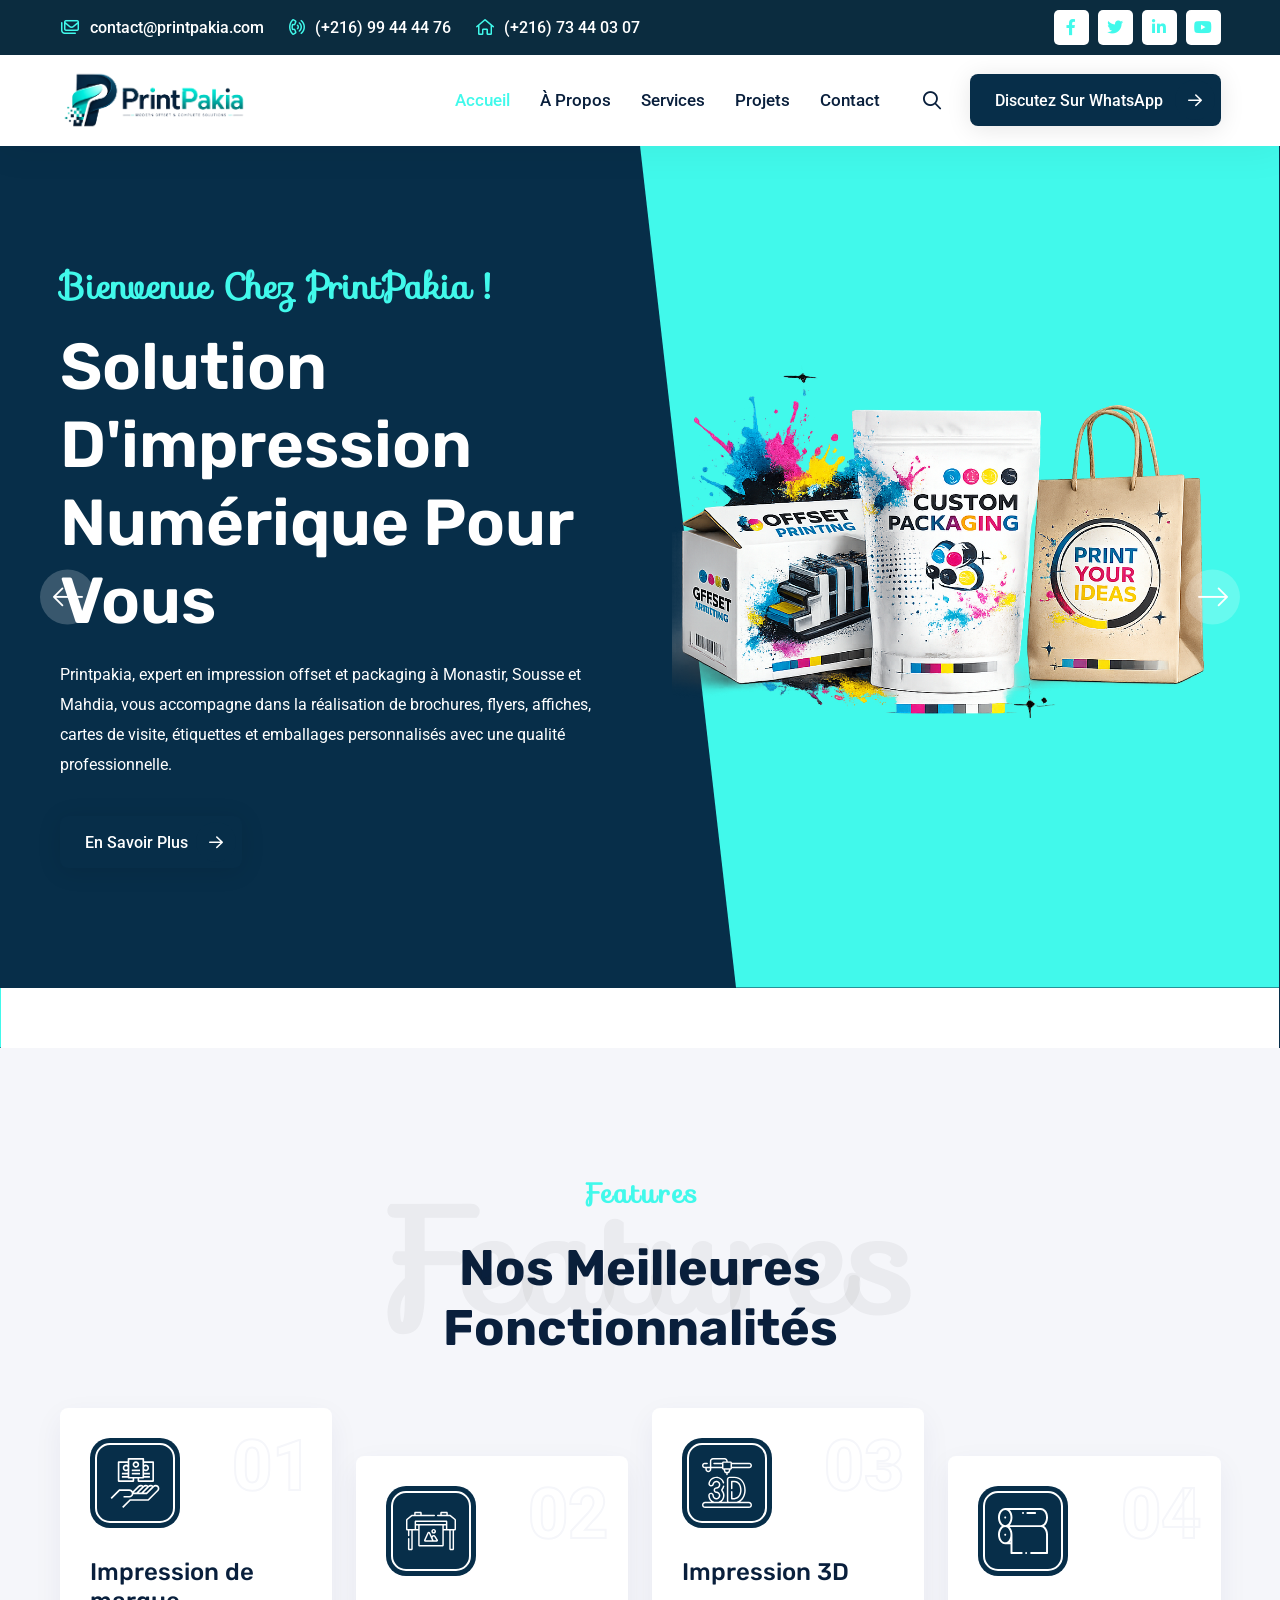
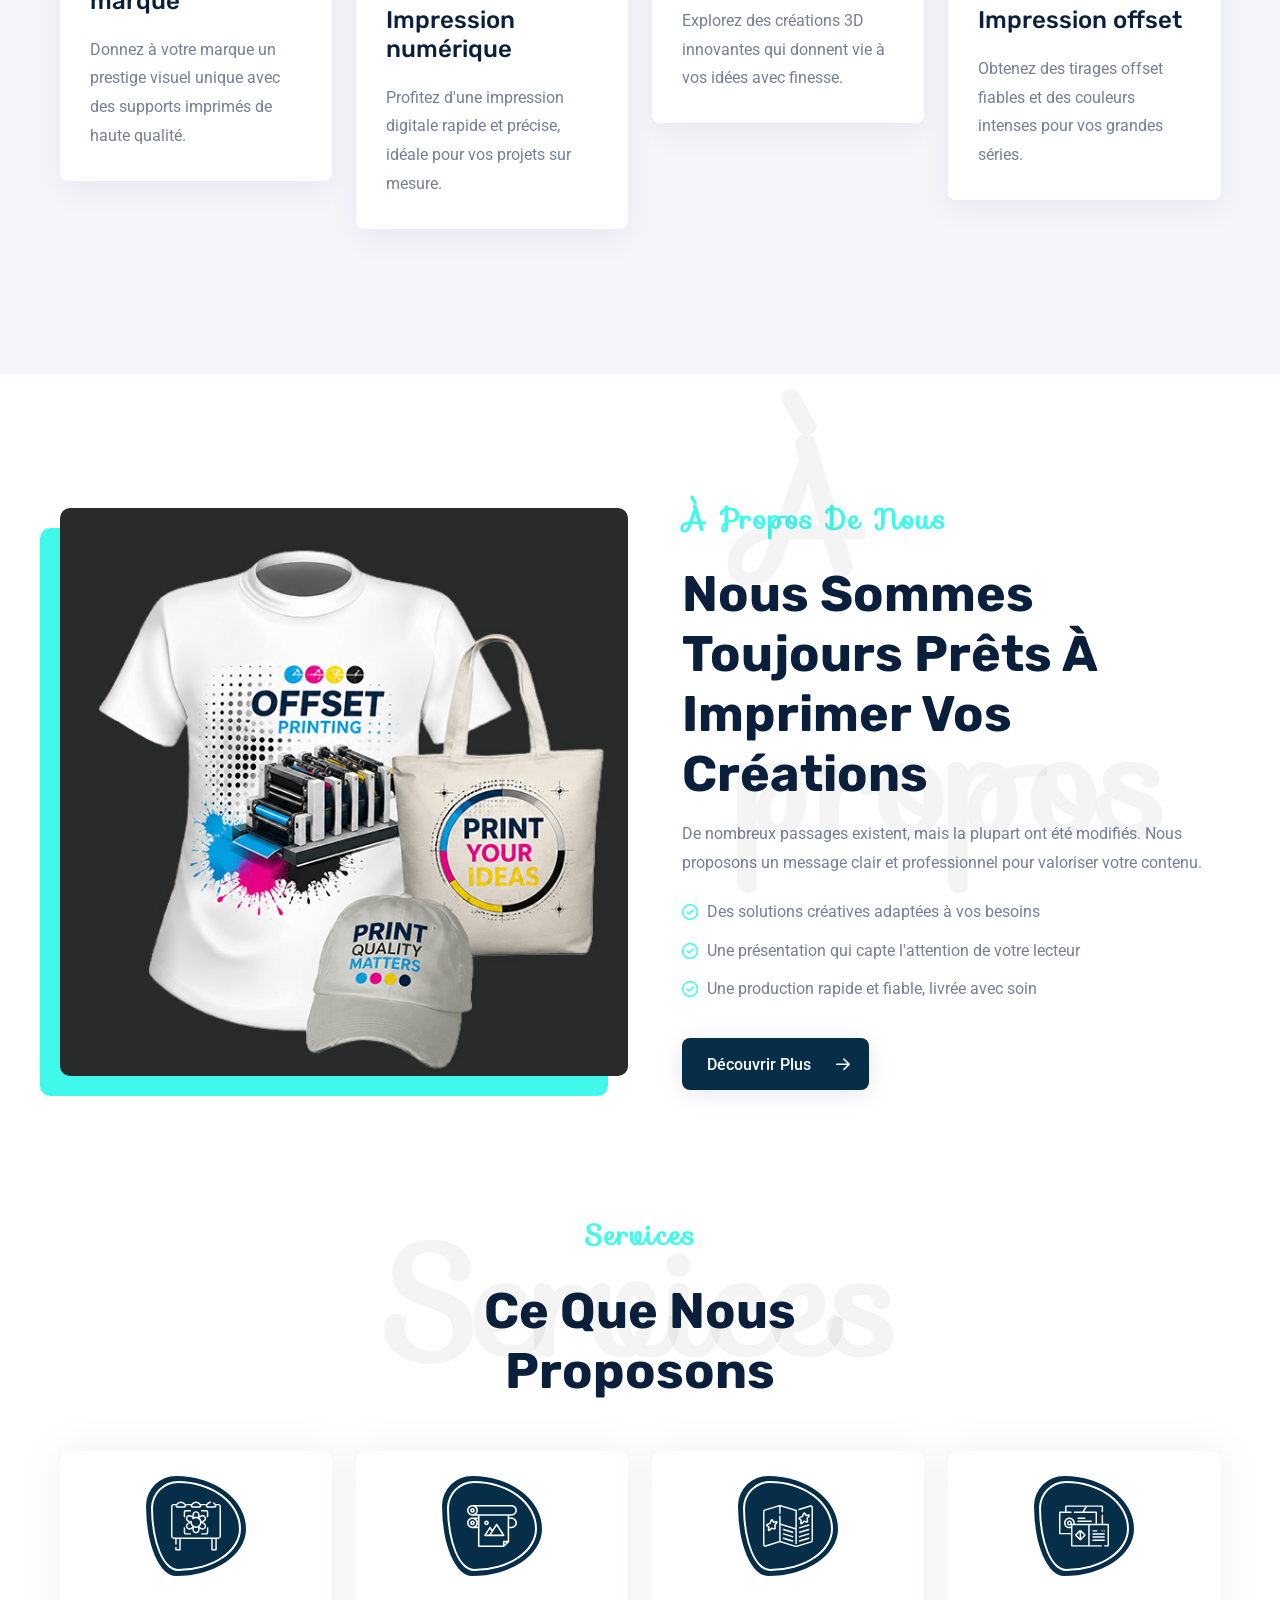
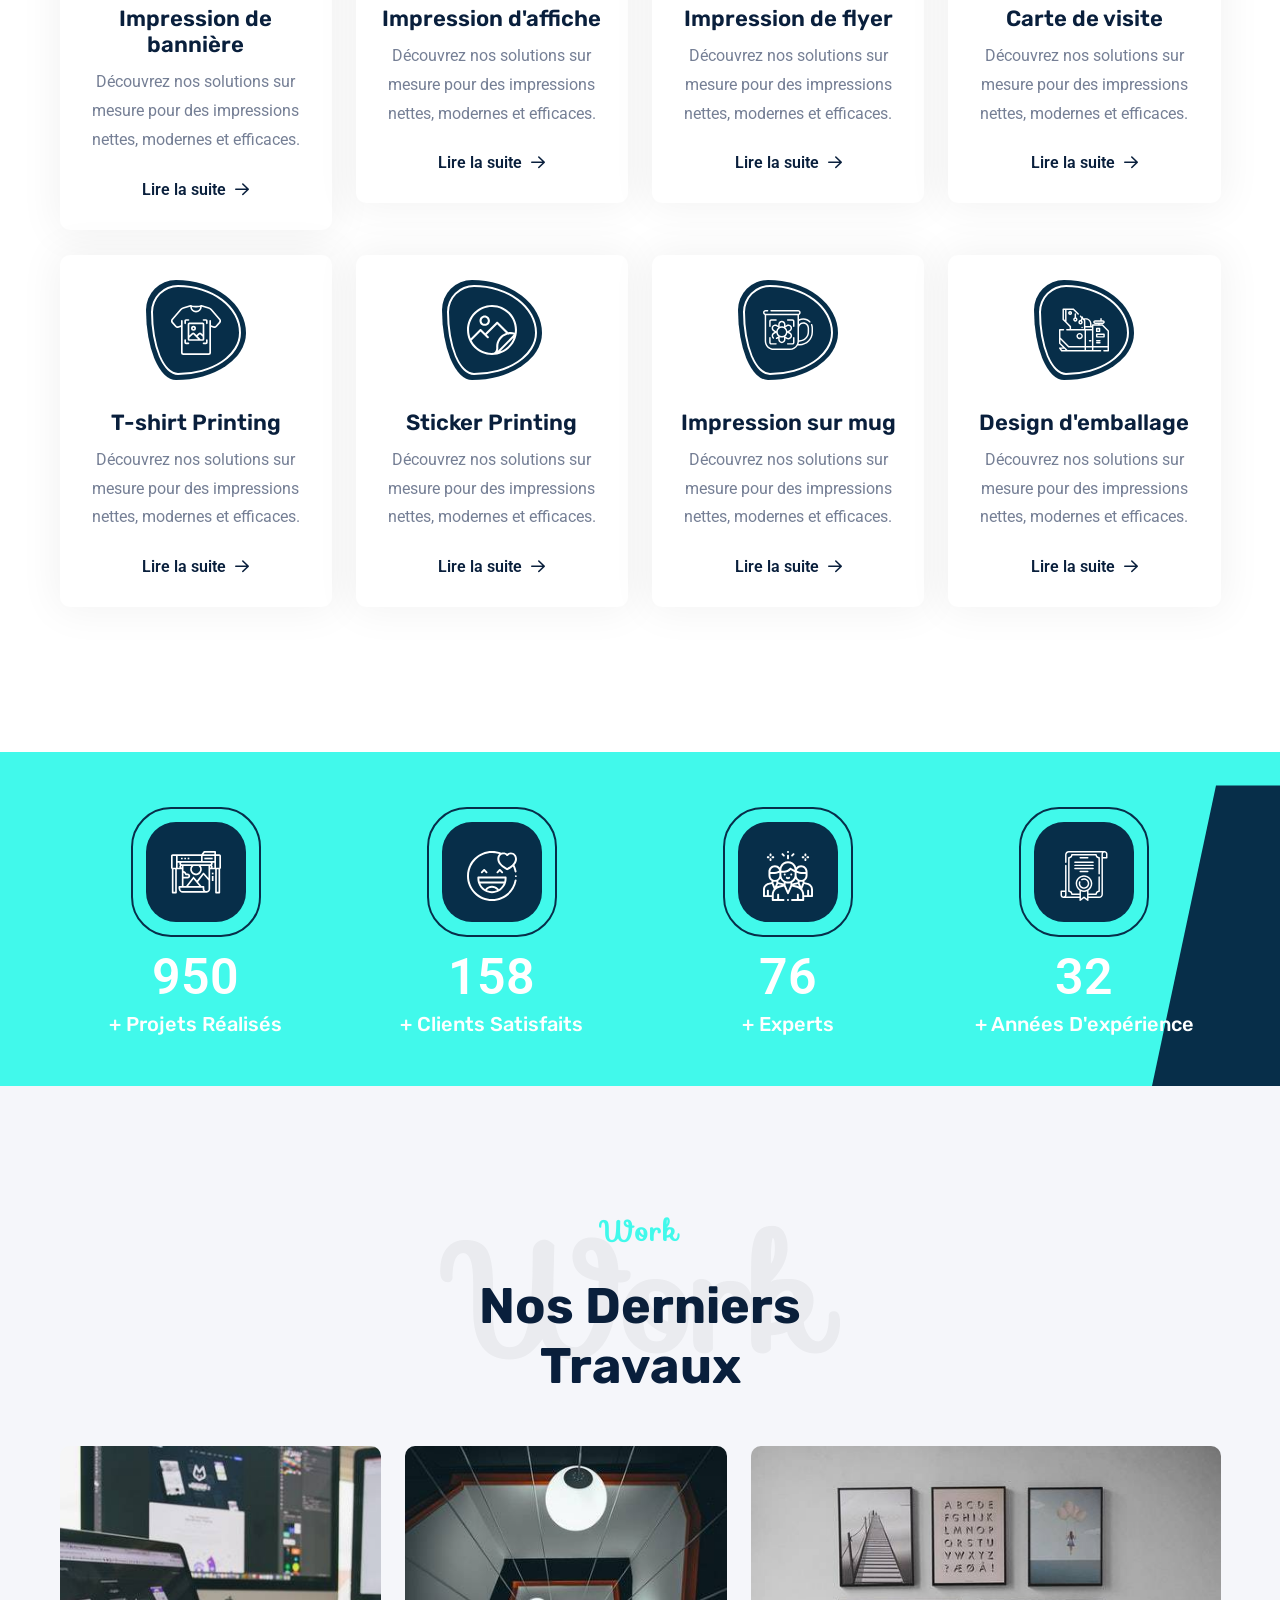
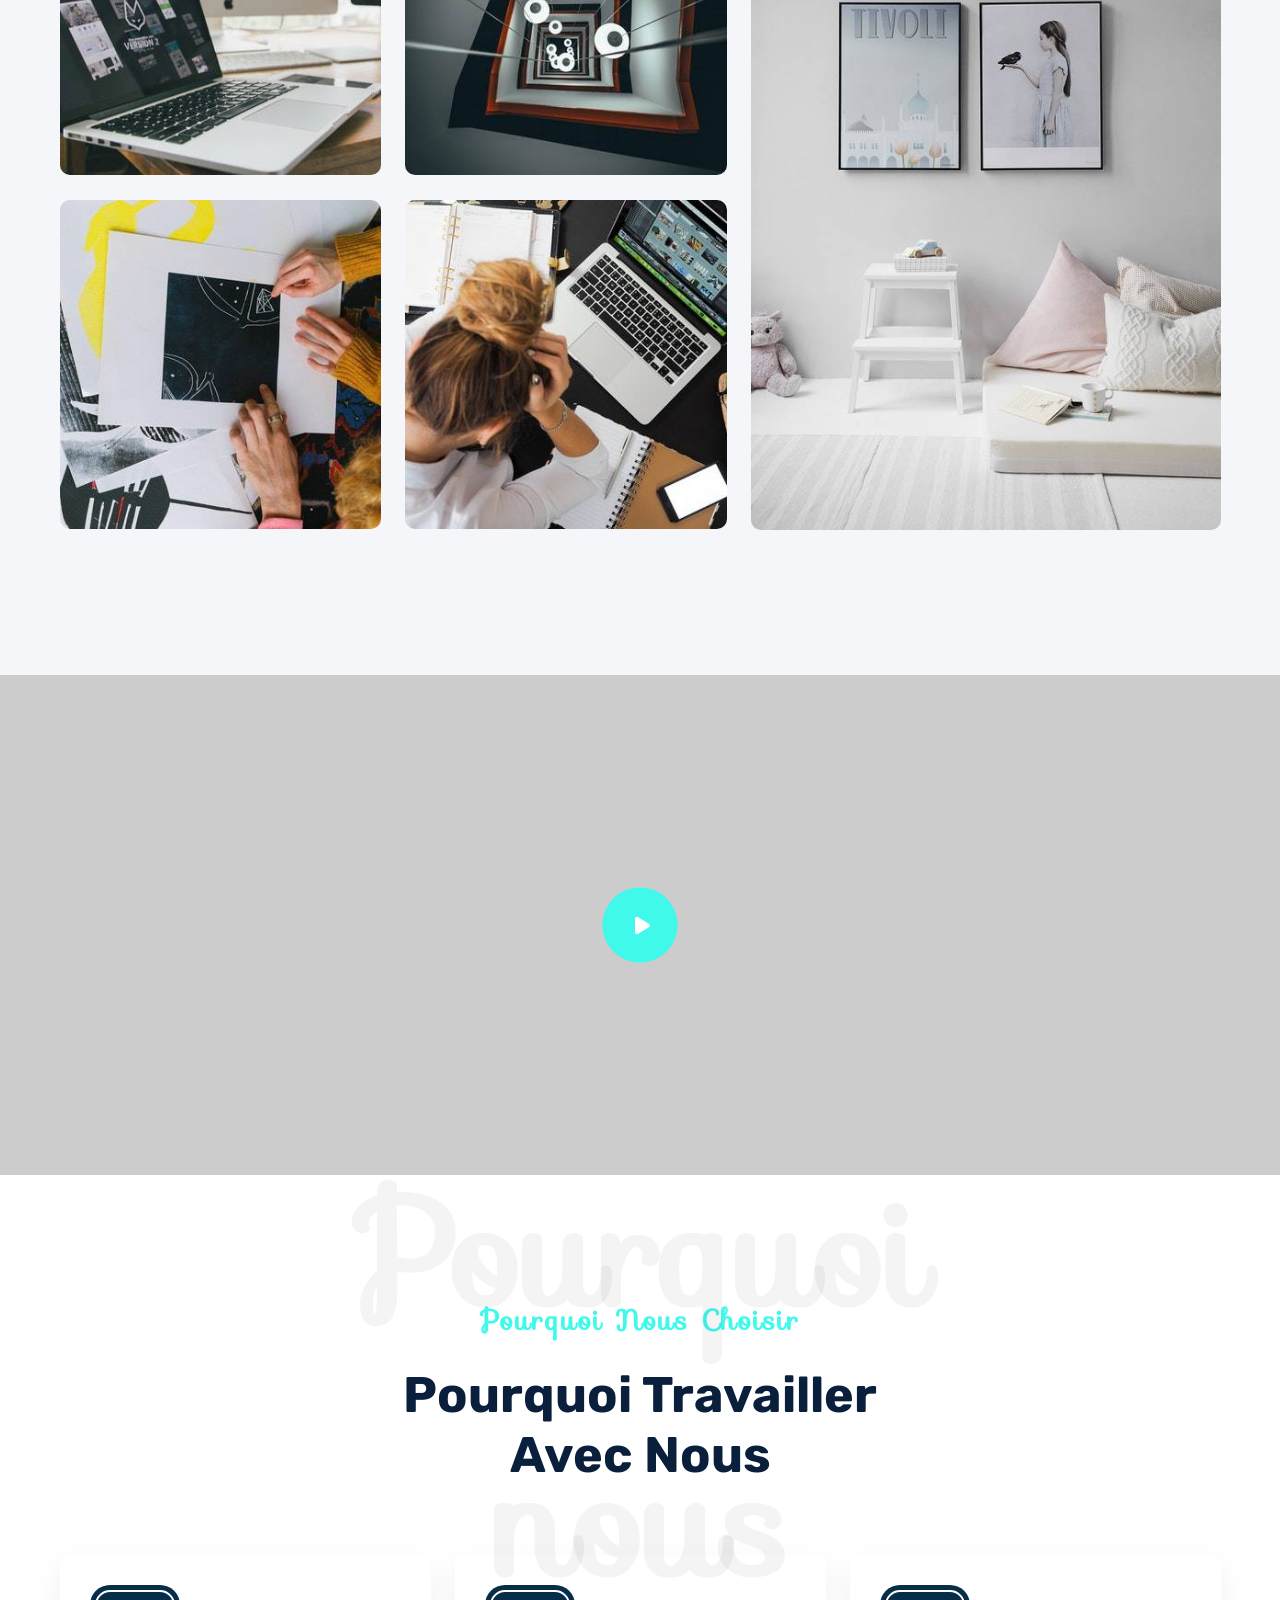
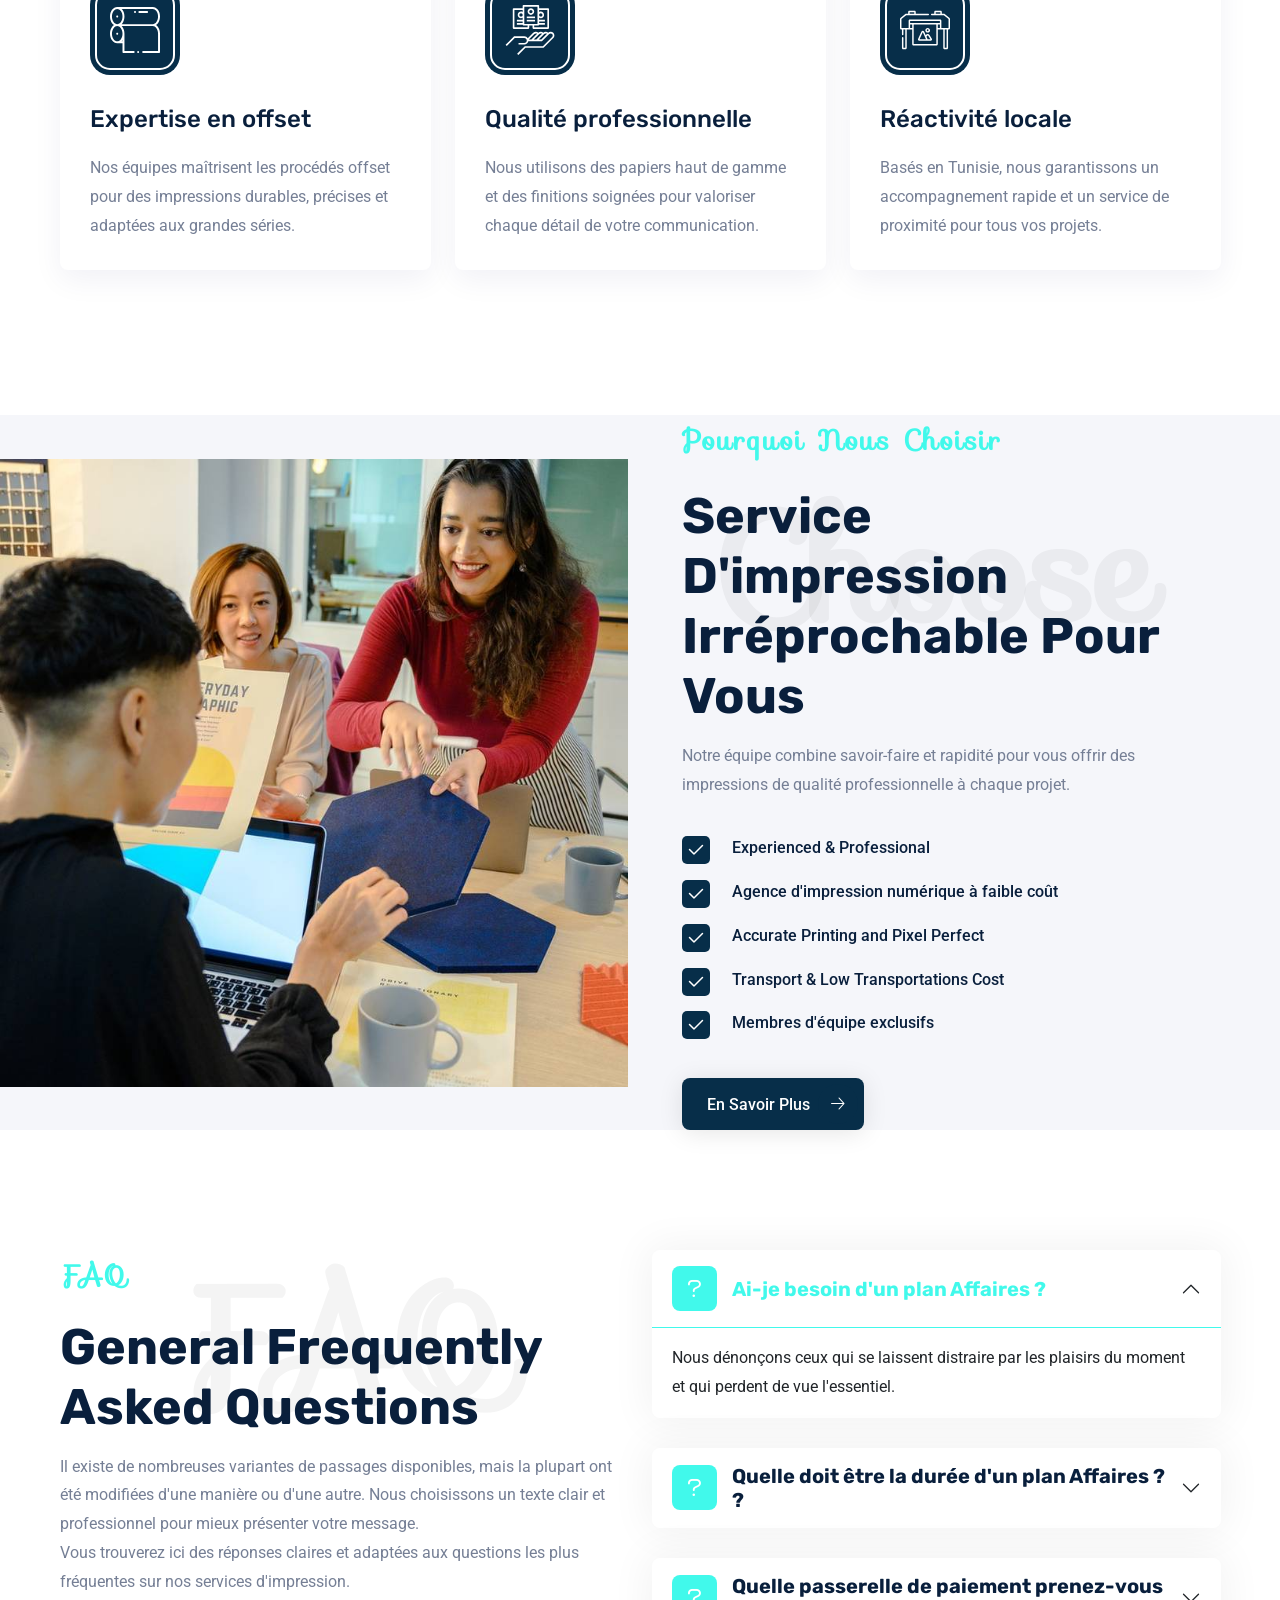
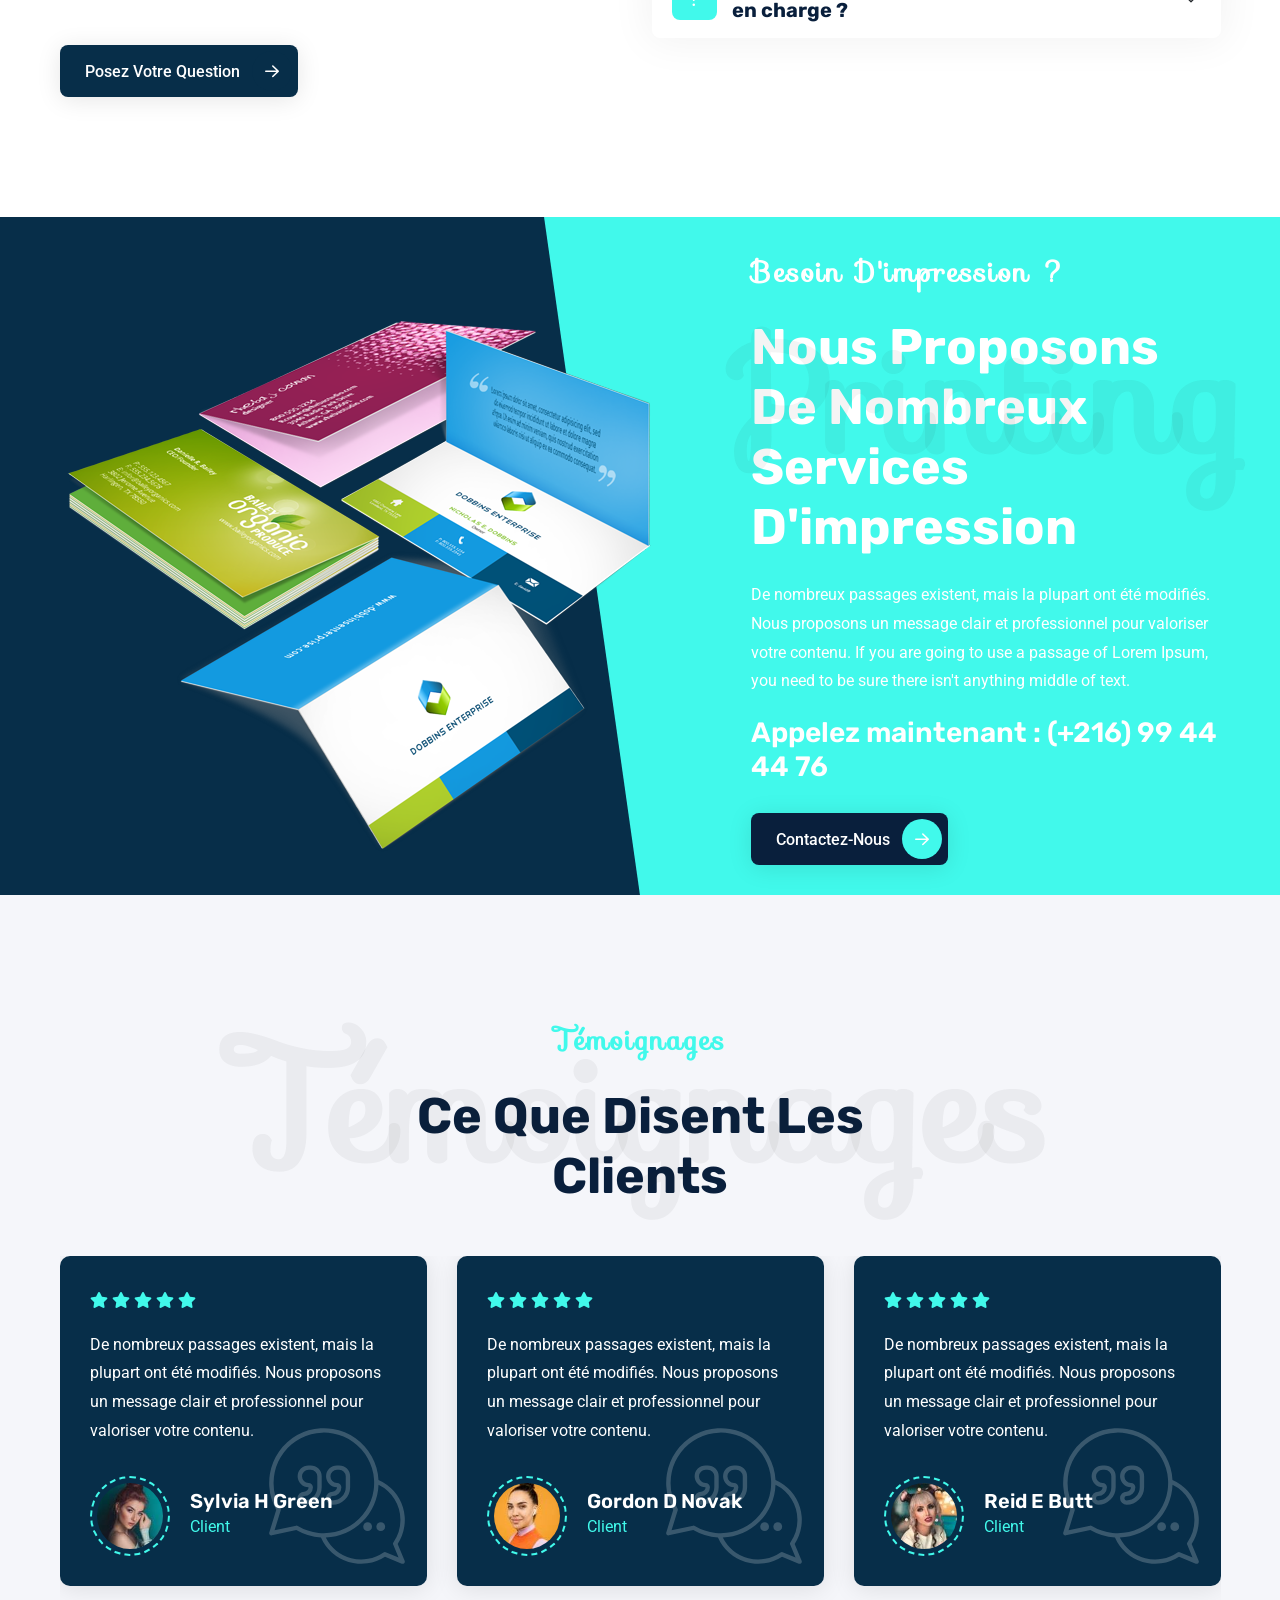
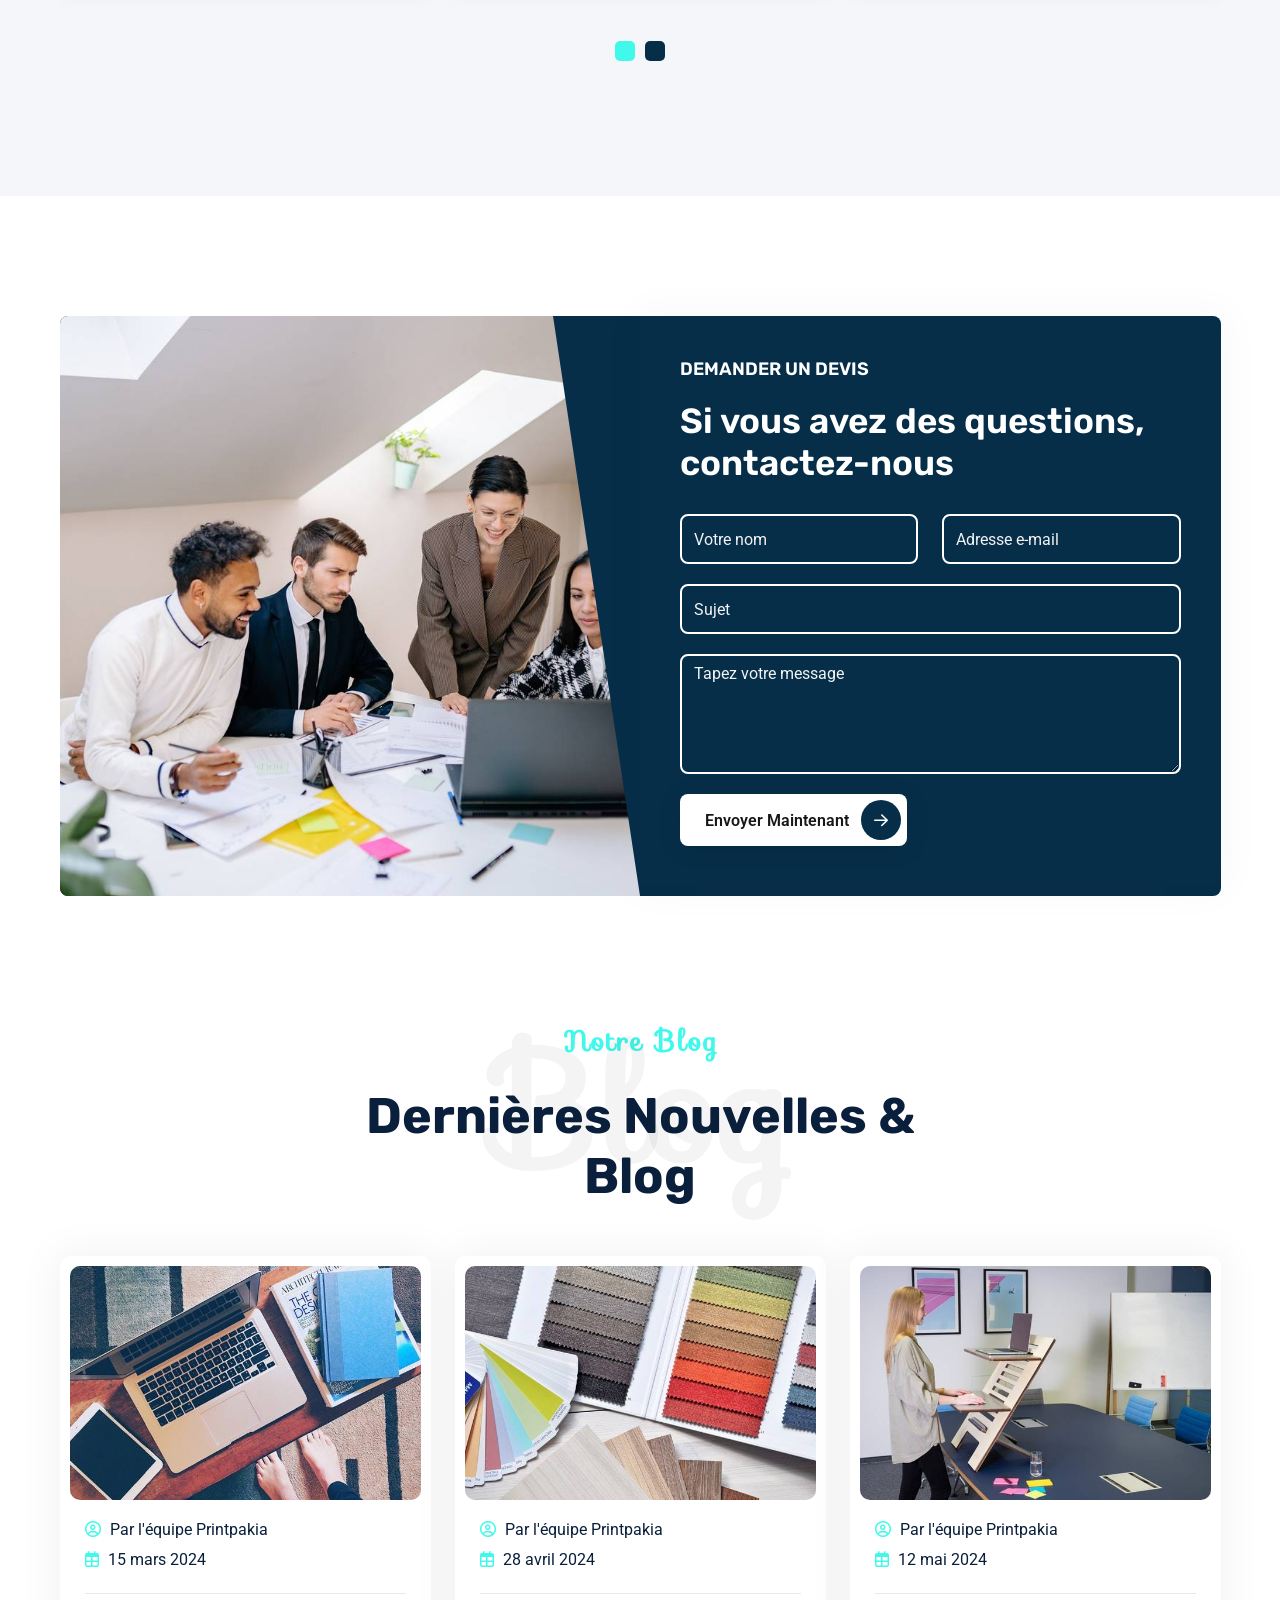
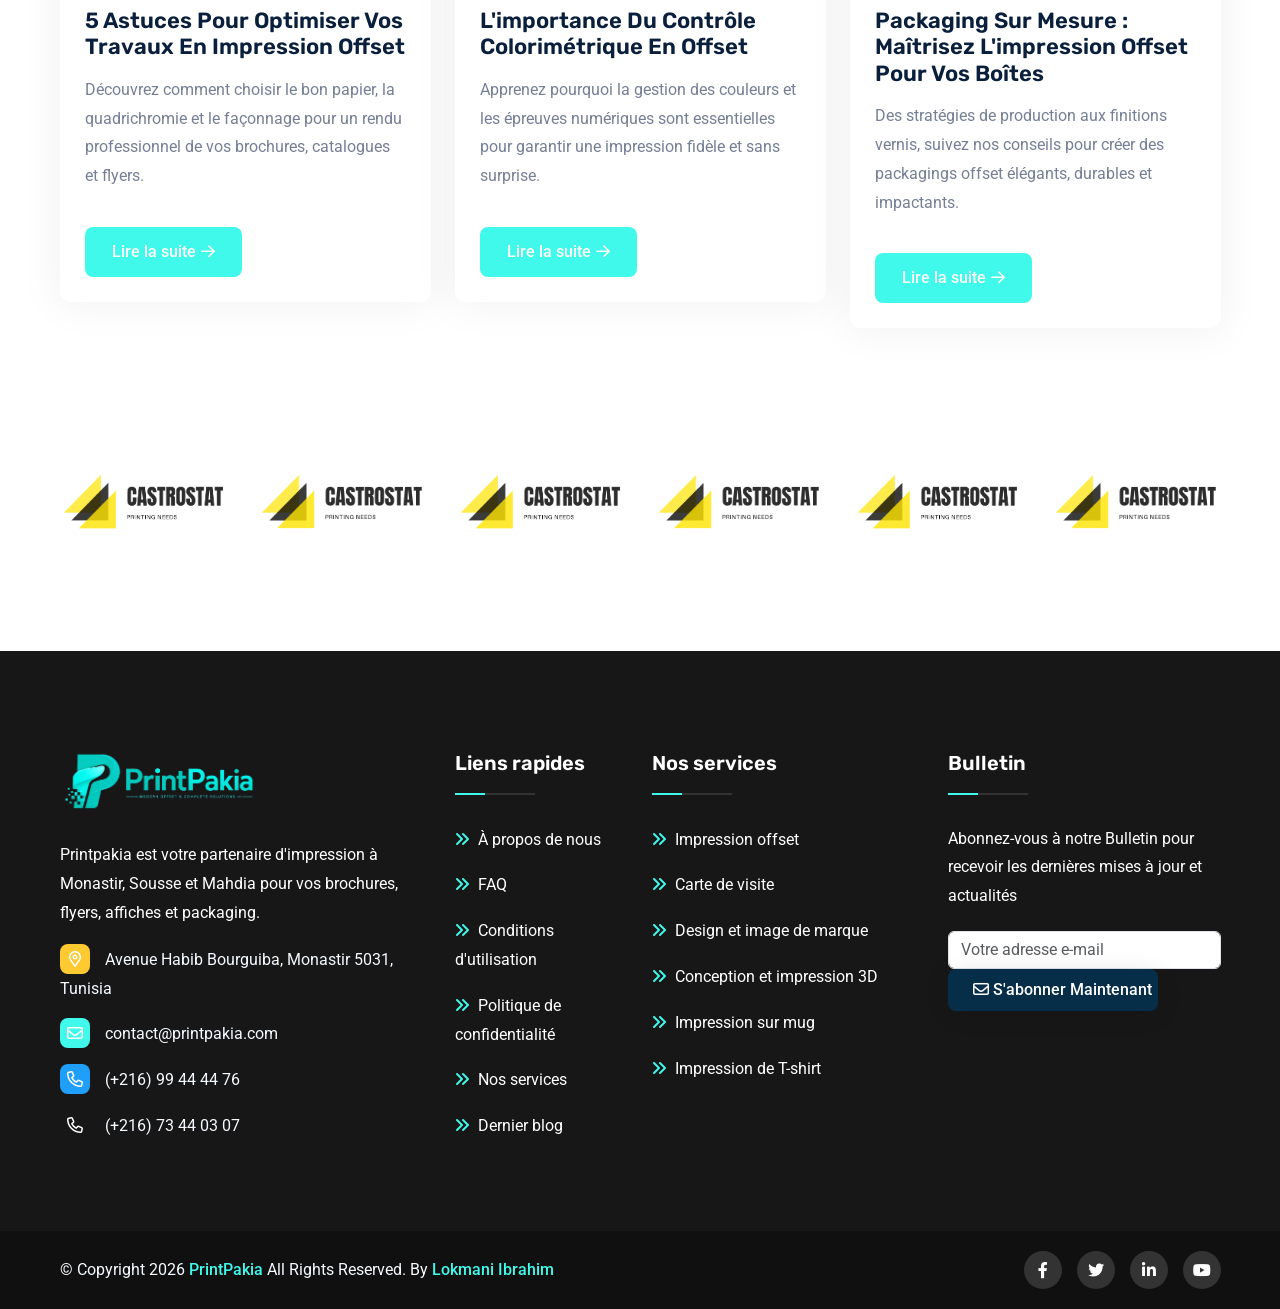
==== commit e202cfd6: "Maps editt" ====
--- a/index.html
+++ b/index.html
@@ -102,7 +102,7 @@
         <button class="close-search"><span class="far fa-times"></span></button>
         <form action="#">
             <div class="form-group">
-                <input type="search" name="search-field" placeholder="Rechercher Here..." required="">
+                <input type="search" name="search-field" placeholder="Rechercher ici..." required="">
                 <button type="submit"><i class="far fa-search"></i></button>
             </div>
         </form>
@@ -966,7 +966,7 @@
                                     <div class="row">
                                         <div class="col-md-6">
                                             <div class="form-group">
-                                                <input type="text" name="name" class="form-control" placeholder="Your Name">
+                                                <input type="text" name="name" class="form-control" placeholder="Votre nom">
                                             </div>
                                         </div>
                                         <div class="col-md-6">
@@ -1114,6 +1114,7 @@
                                 Printpakia est votre partenaire d'impression à Monastir, Sousse et Mahdia pour vos brochures, flyers, affiches et packaging.
                             </p>
                             <ul class="footer-contact">
+                                <li><a href="#"><i class="far fa-map-marker-alt"></i>Avenue Habib Bourguiba, Monastir 5031, Tunisia</a></li>
                                 <li><a href="mailto:contact@printpakia.com"><i class="far fa-envelope"></i>contact@printpakia.com</a></li>
                                 <li><a href="tel:+21699444476"><i class="far fa-phone"></i>(+216) 99 44 44 76</a></li>
                                 <li><a href="tel:+21673440307"><i class="far fa-phone"></i>(+216) 73 44 03 07</a></li>
@@ -1153,7 +1154,7 @@
                                 <p>Abonnez-vous à notre Bulletin pour recevoir les dernières mises à jour et actualités</p>
                                 <div class="subscribe-form">
                                     <form action="#">
-                                        <input type="email" class="form-control" placeholder="Your Email">
+                                        <input type="email" class="form-control" placeholder="Votre adresse e-mail">
                                         <button class="theme-btn" type="submit">
                                             <span class="far fa-envelope"></span> S'abonner maintenant
                                         </button>
@@ -1171,7 +1172,7 @@
                     <div class="col-md-6 align-self-center">
                         <p class="copyright-text">
                              &copy; Copyright <span id="date"></span> <a href="#"> PrintPakia </a> All Rights Reserved. By <a href="https://ibrahim.tn/"> Lokmani Ibrahim </a>
-                        </p> By <a href="https://ibrahim.tn/"> Lokmani Ibrahim </a>
+                      
                         </p>
                     </div>
                     <div class="col-md-6 align-self-center">
